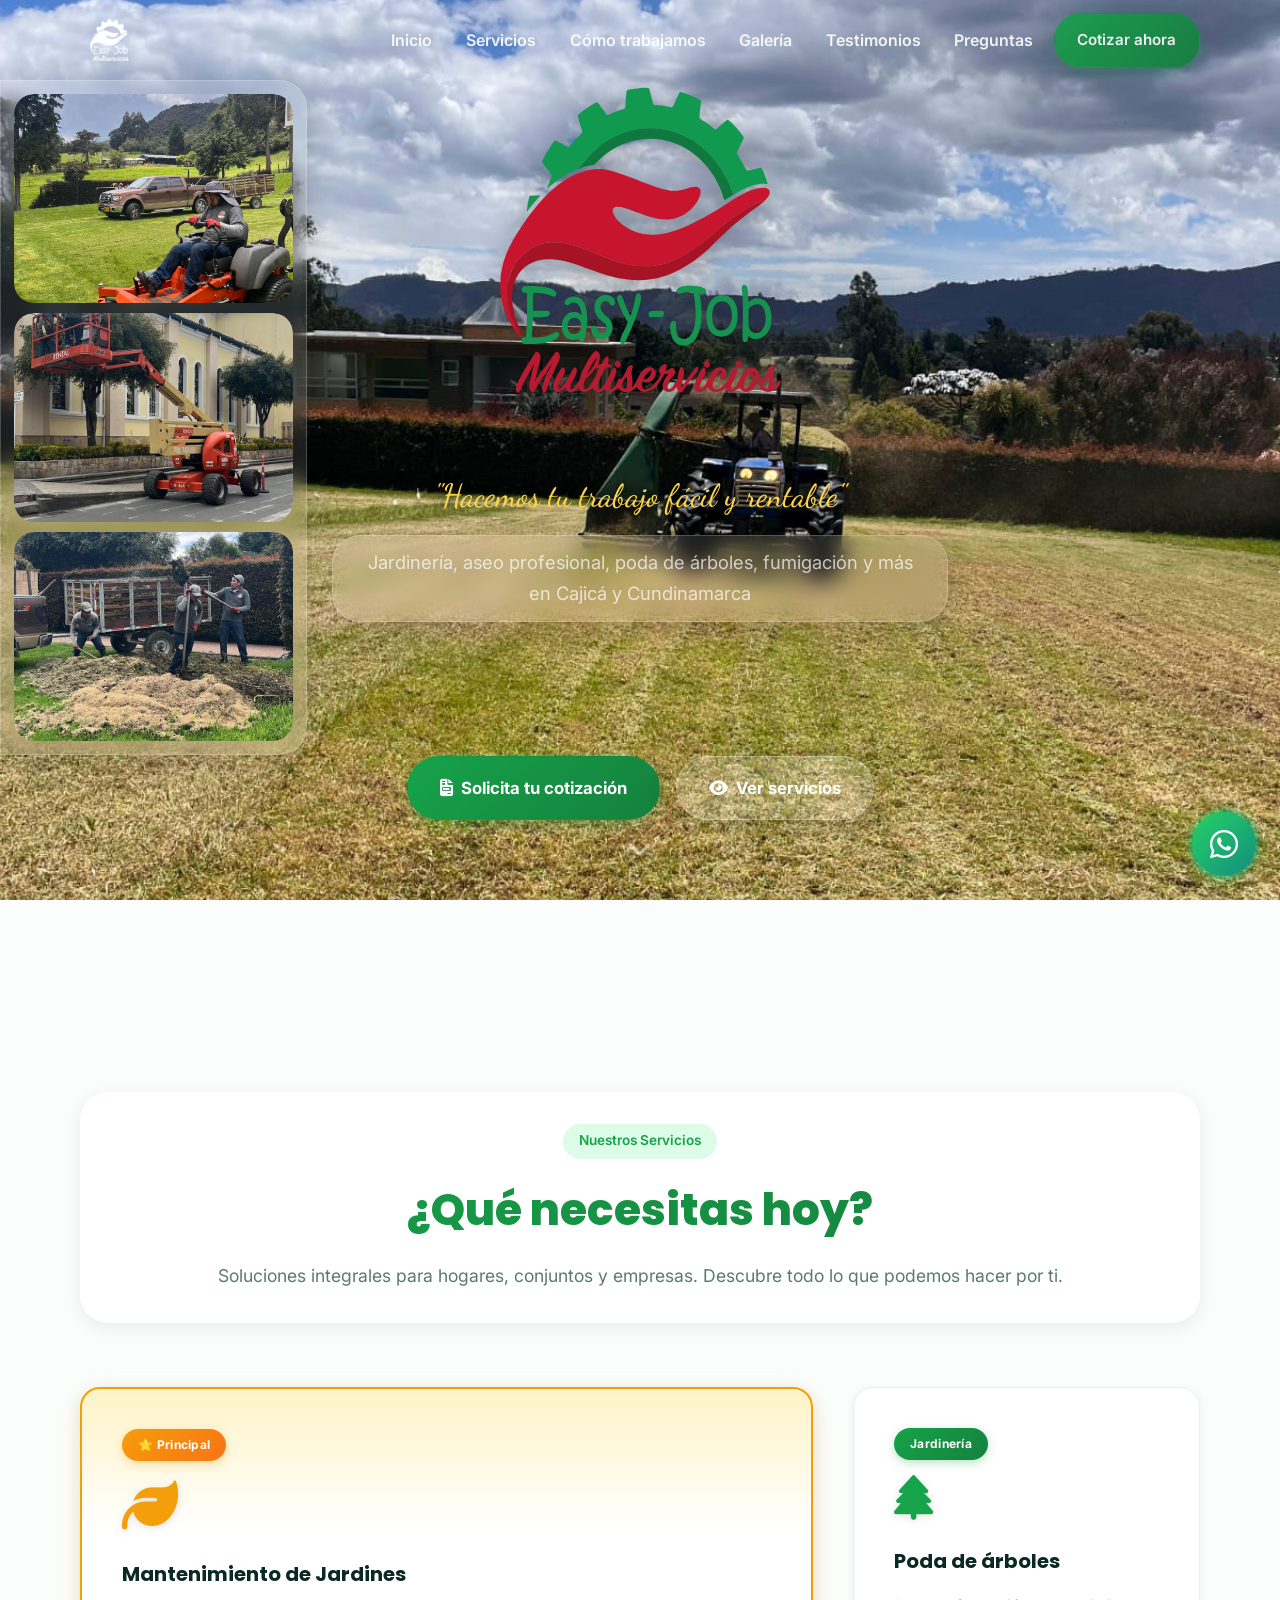
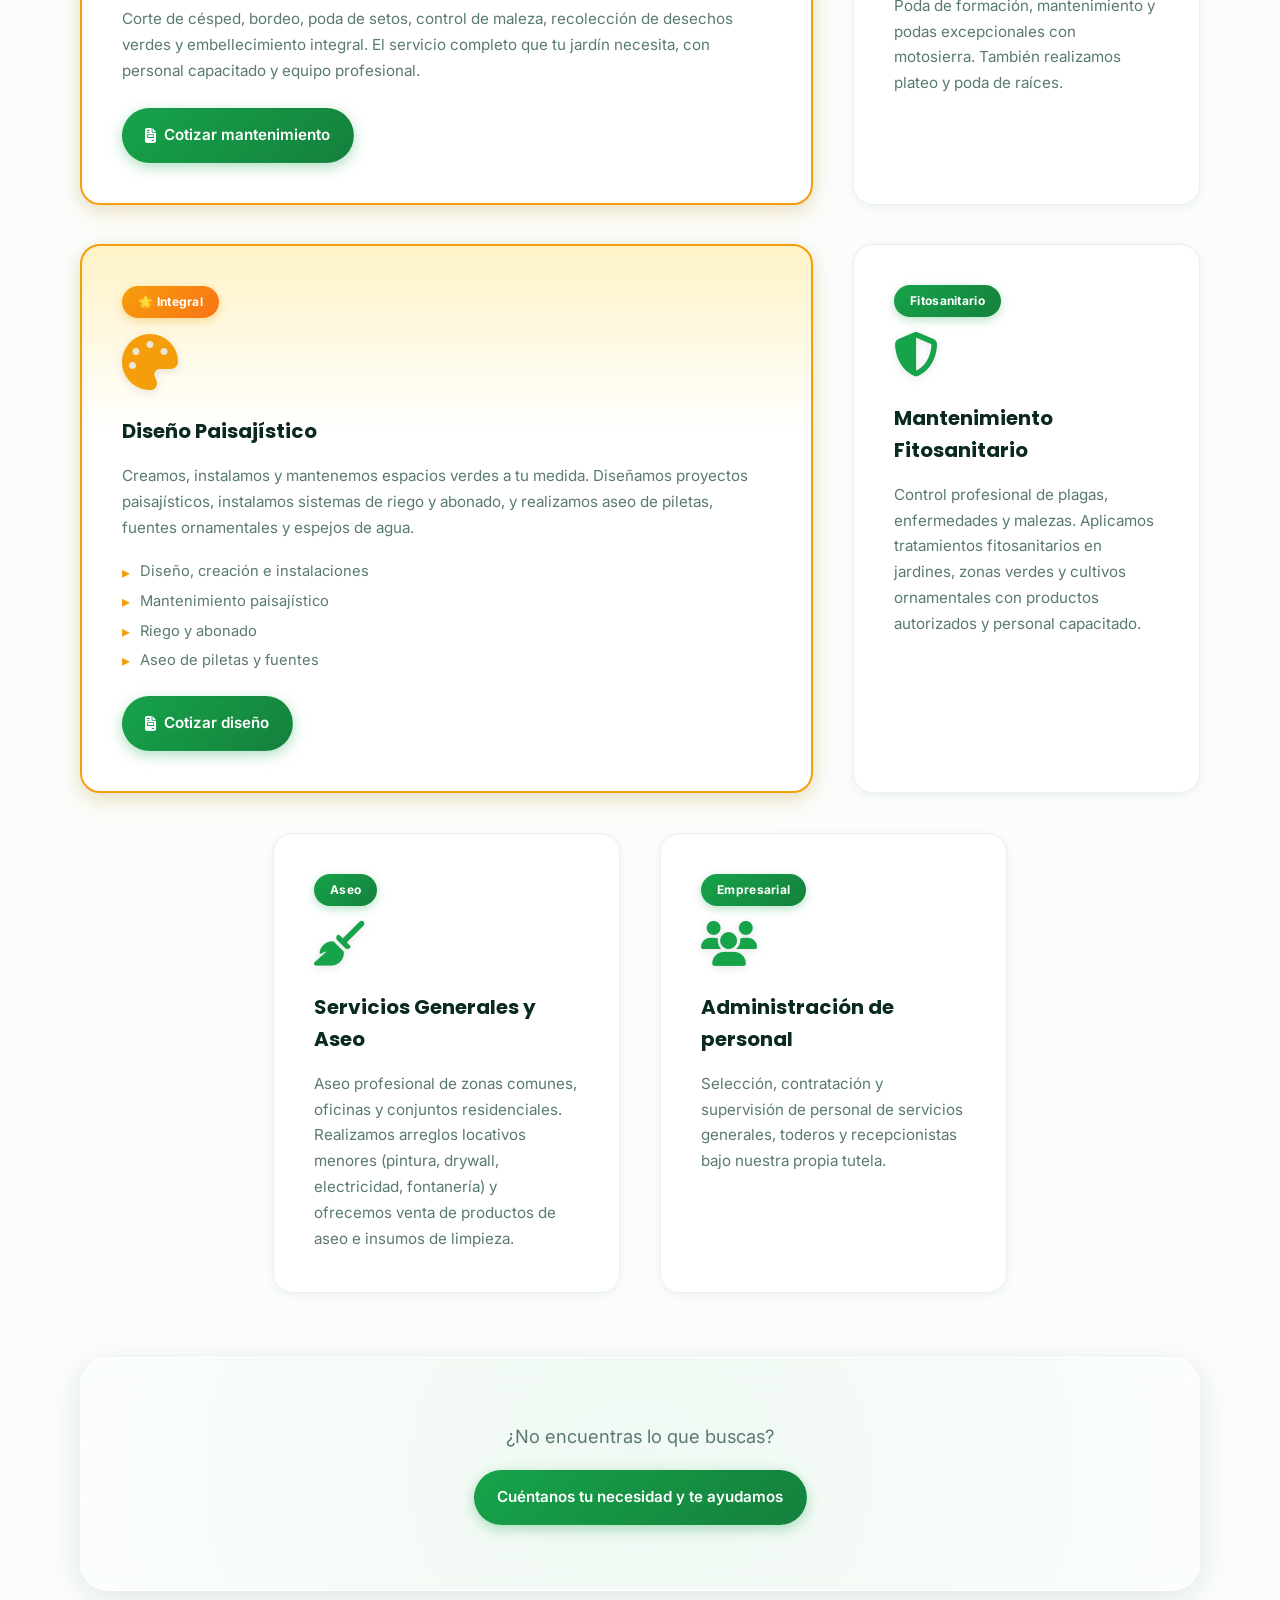
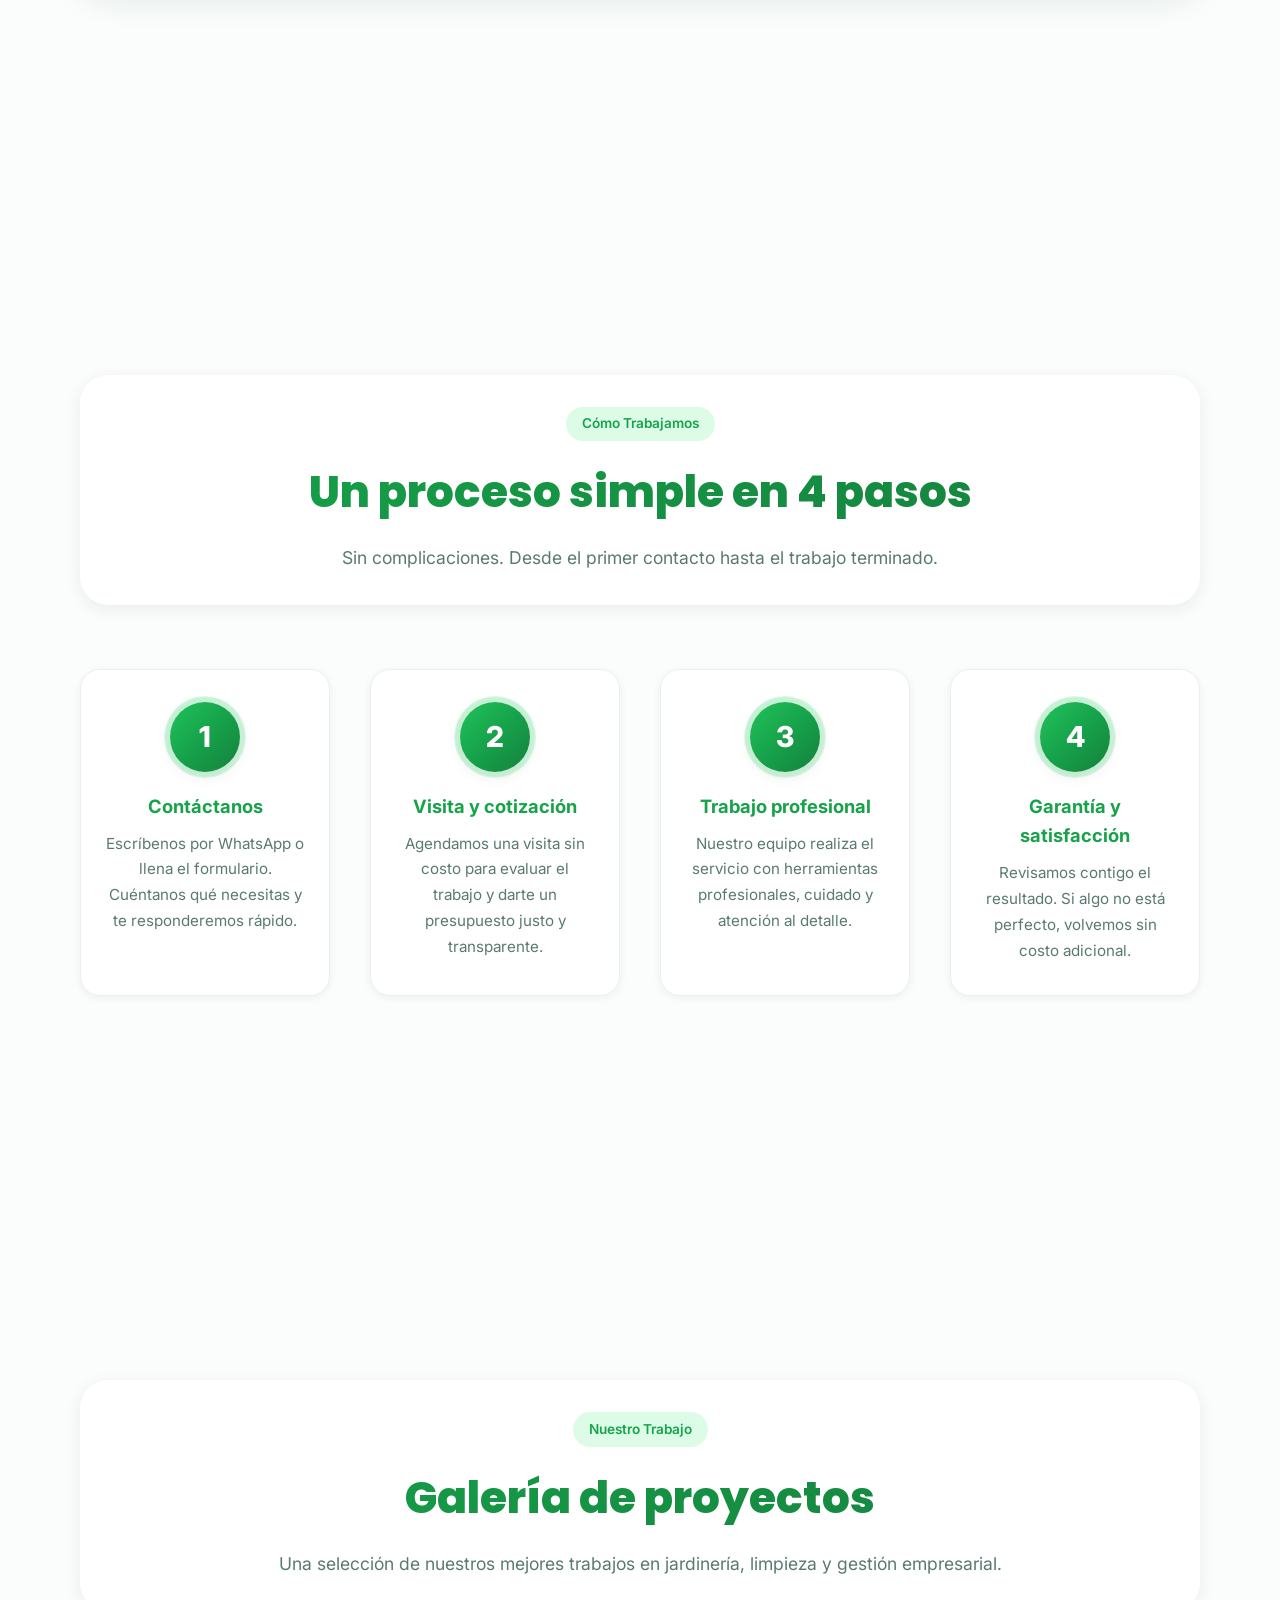
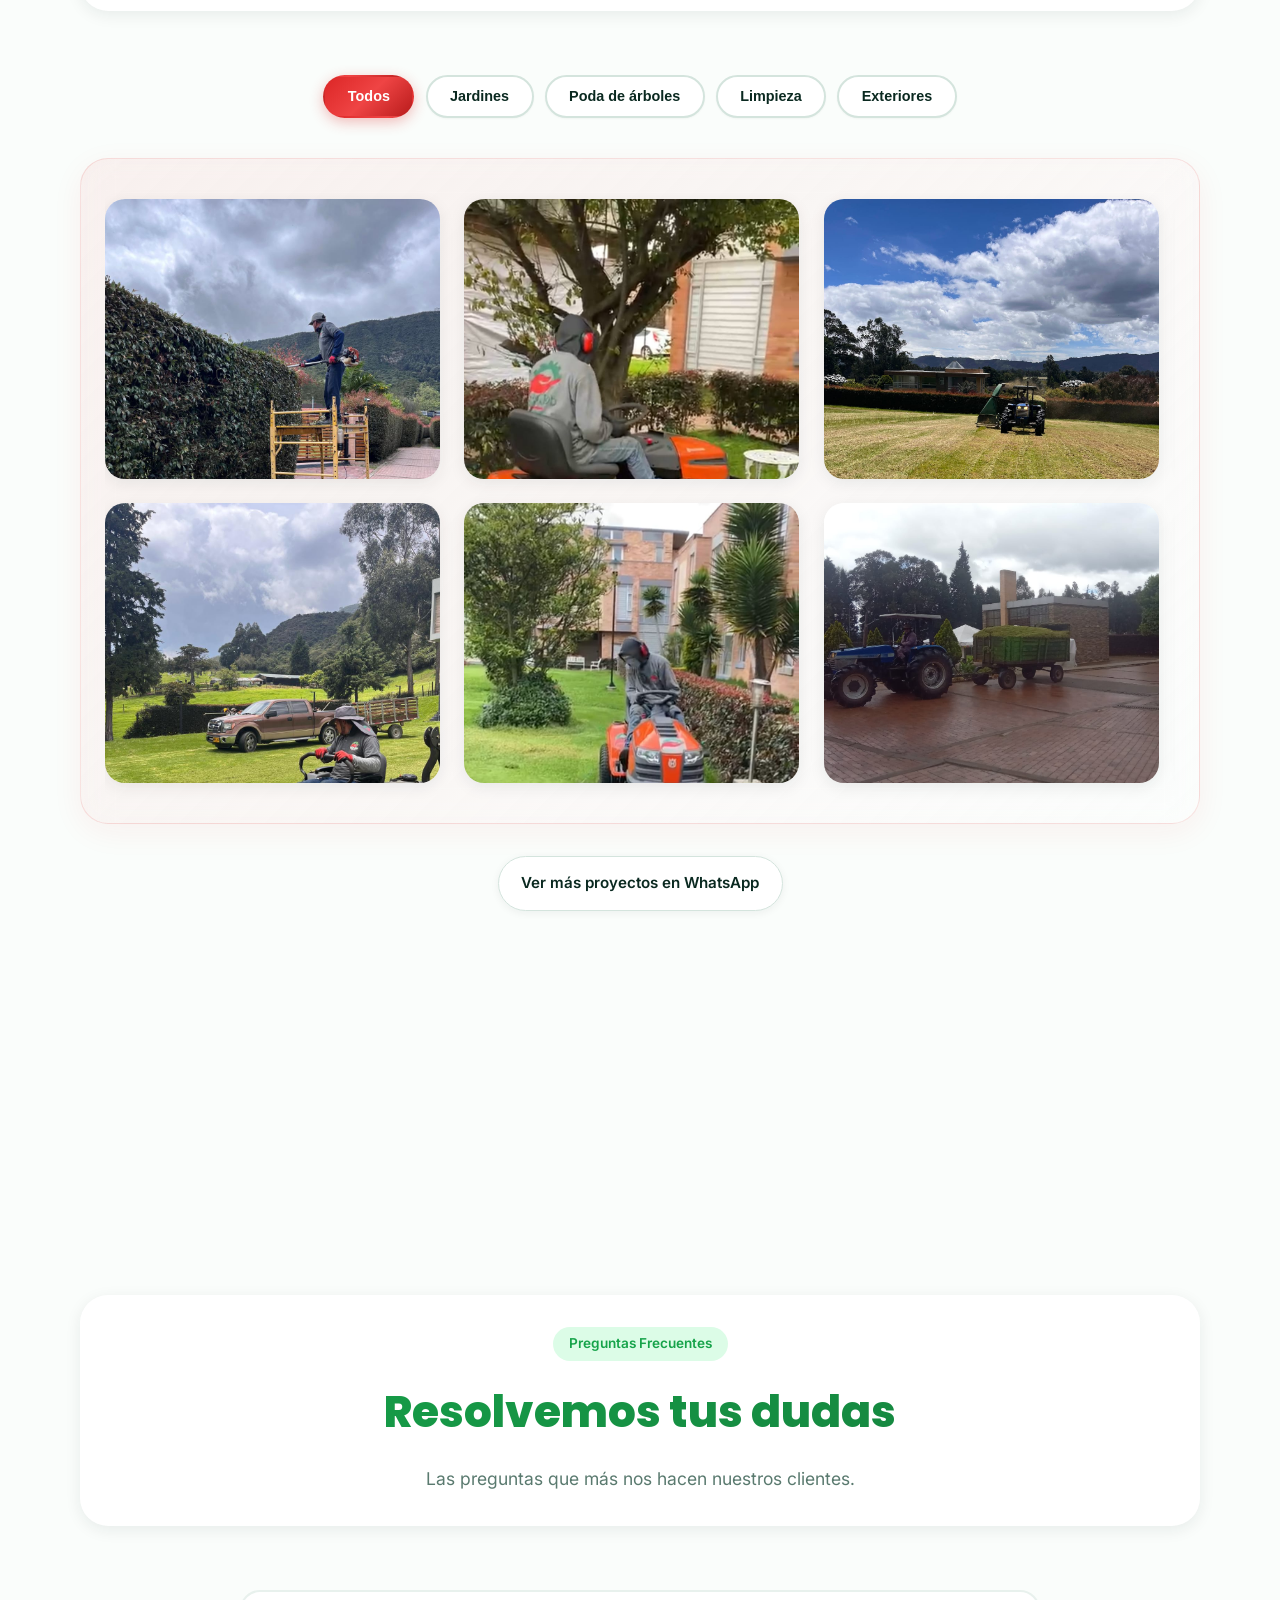
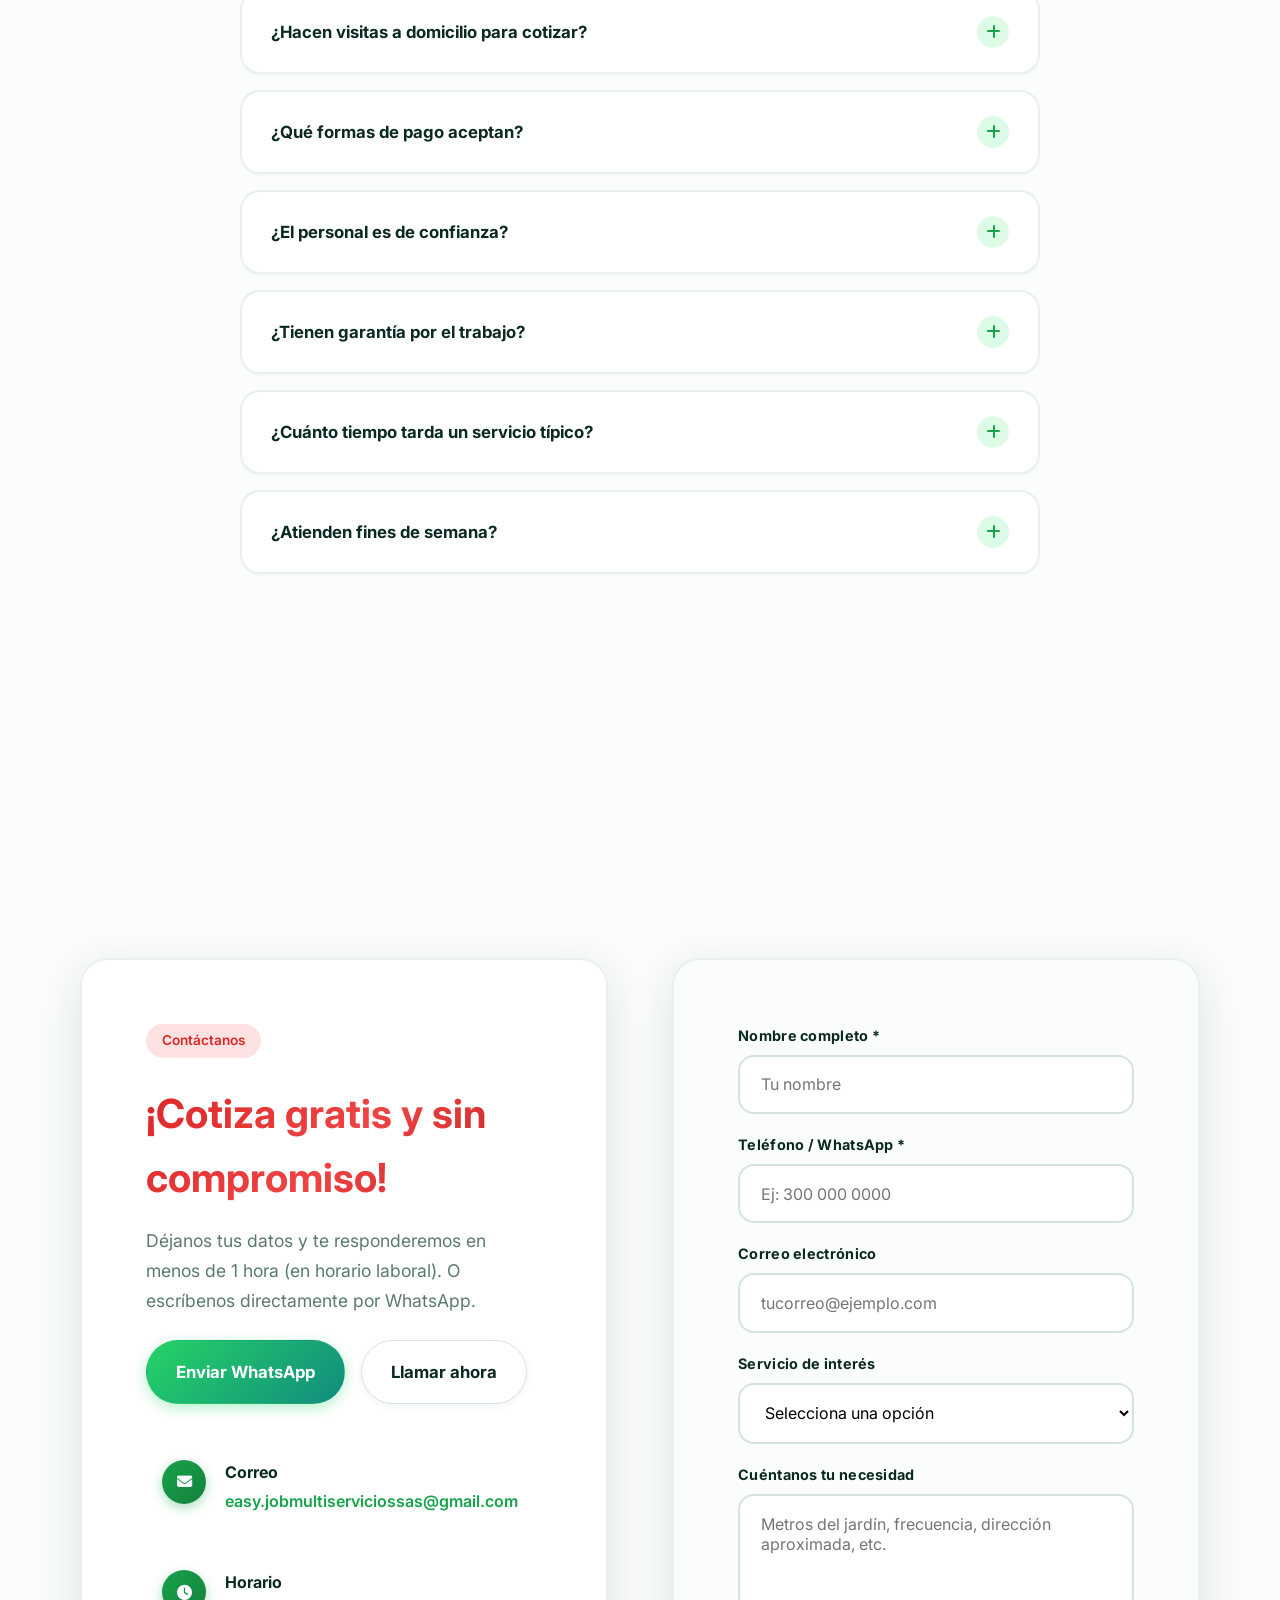
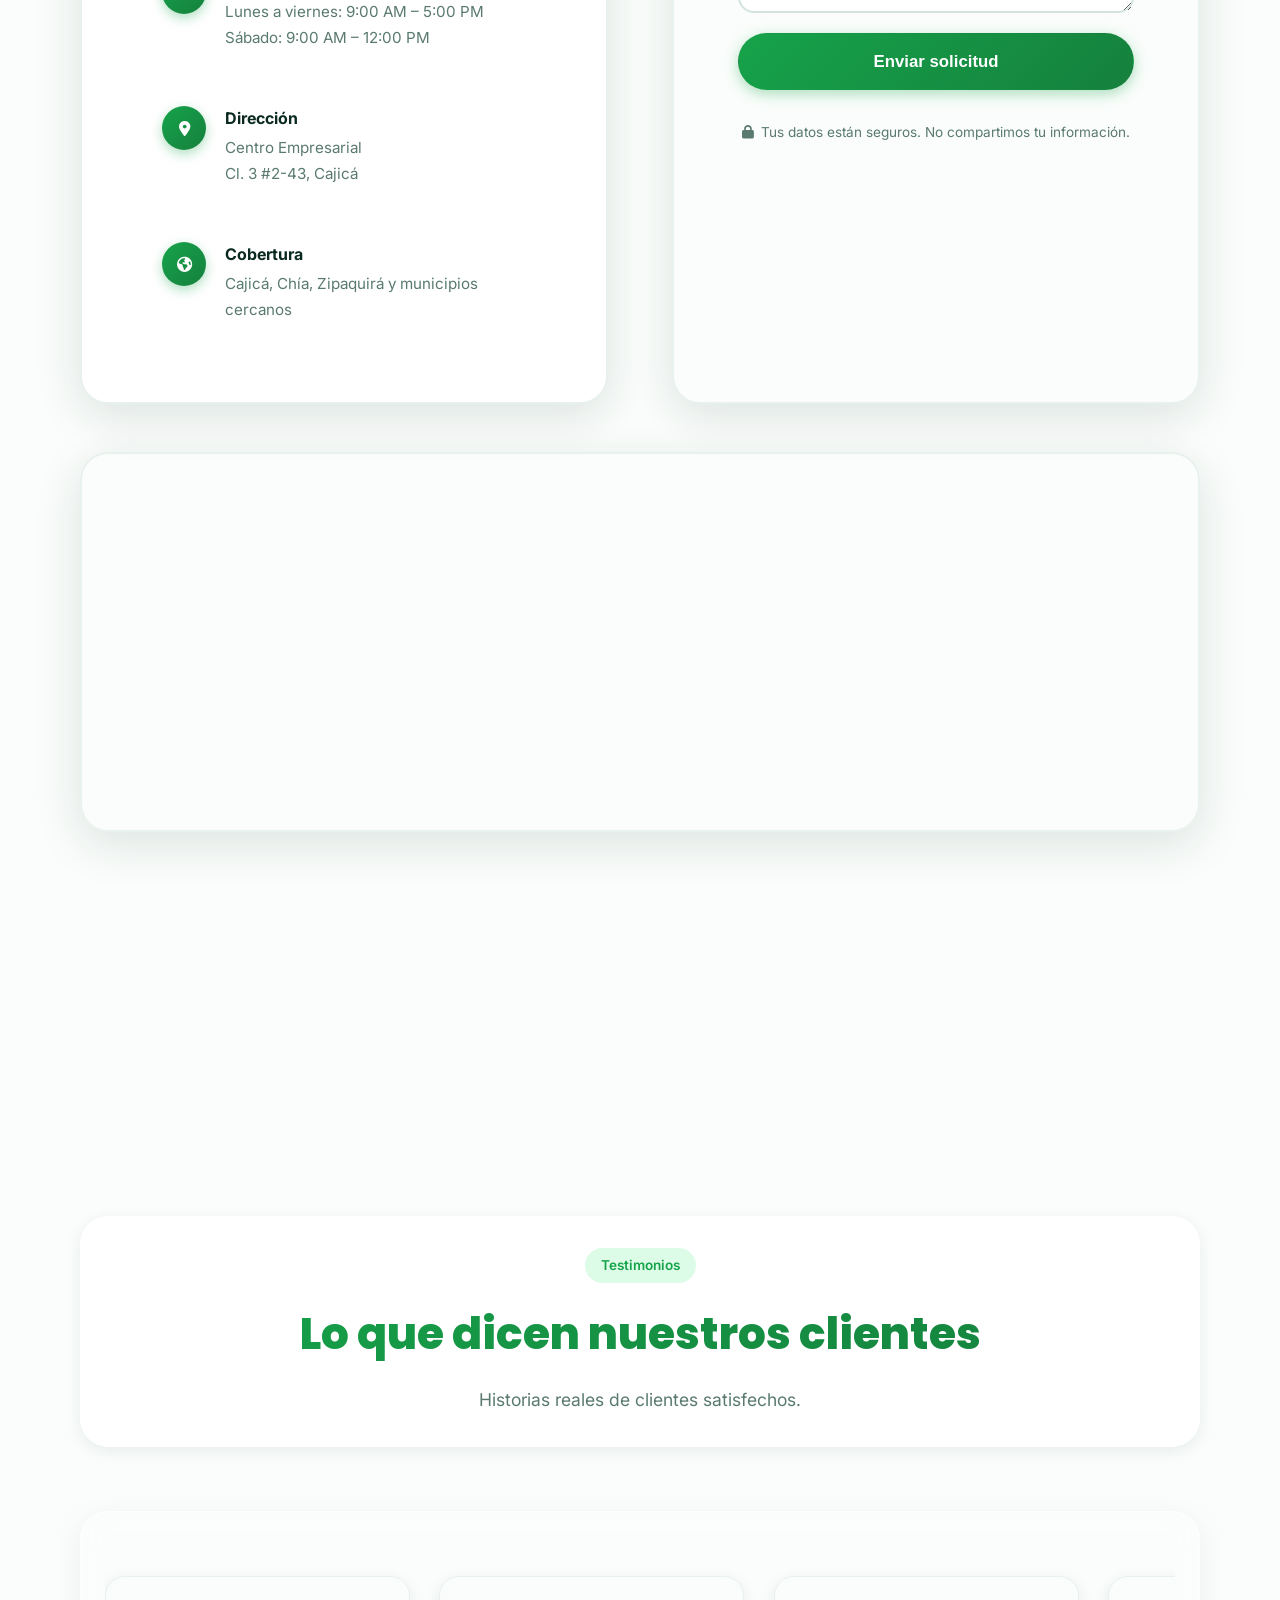
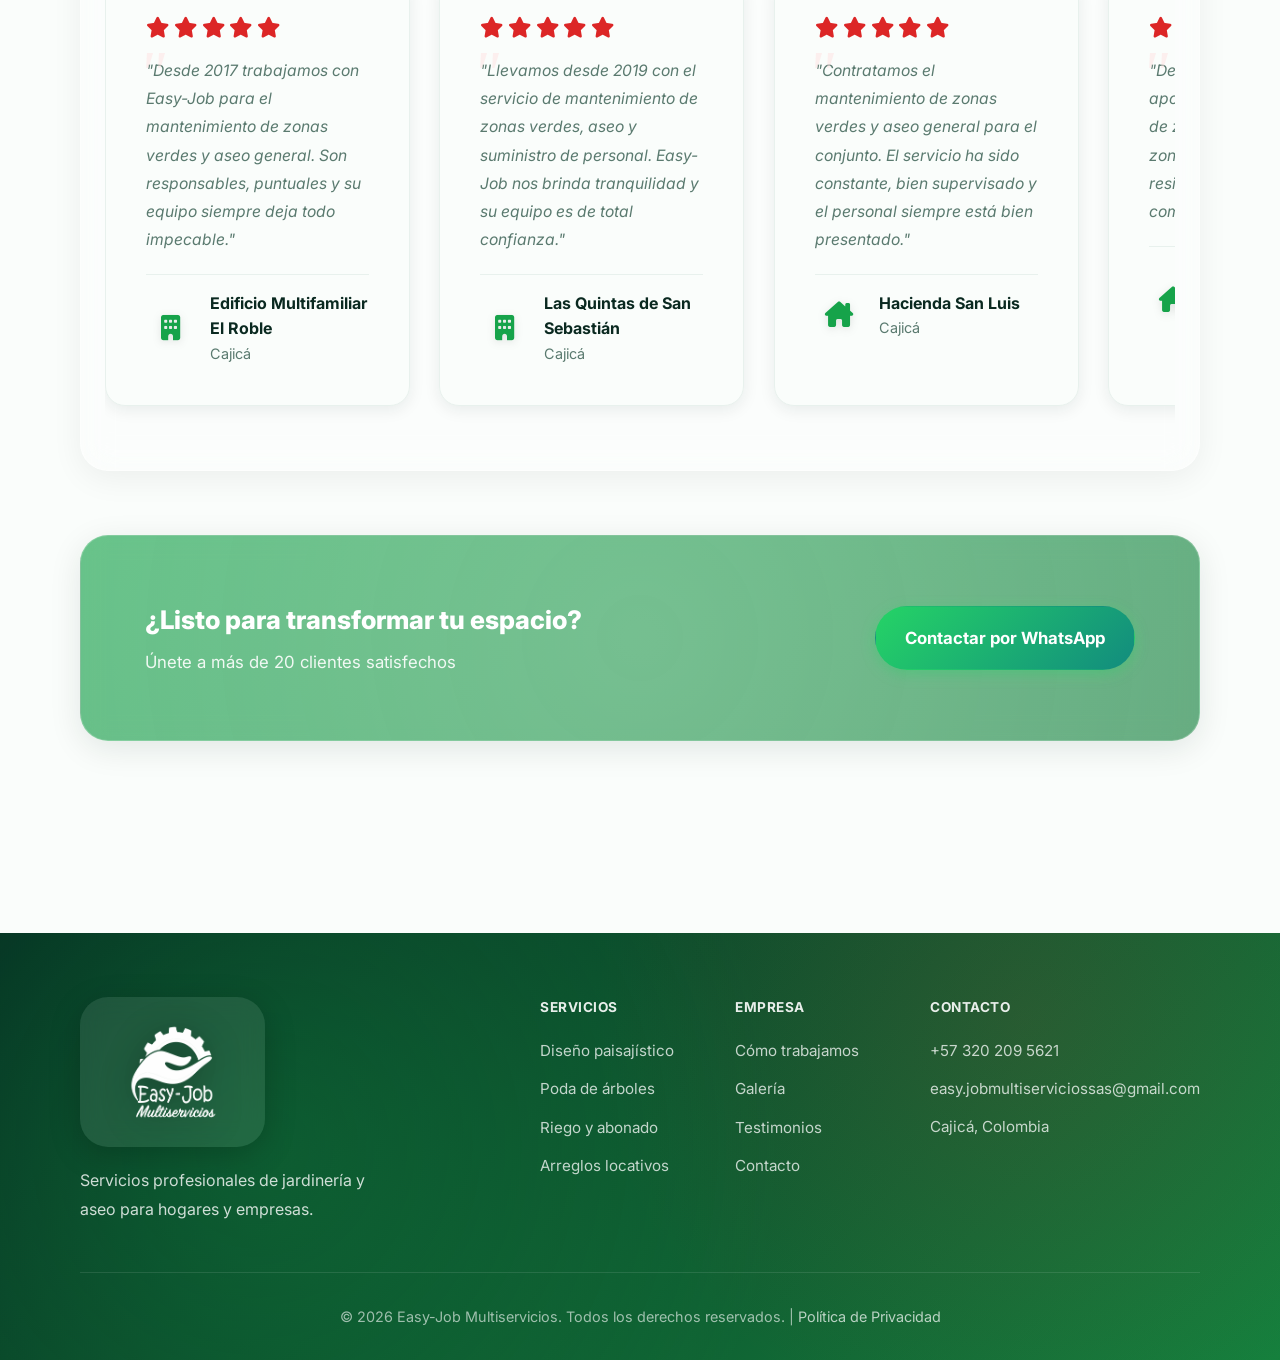
==== index.html @ 5ad77b3f "fix: remove 6 gallery items referencing deleted media files Removed broken references for: - exterio" ====
<!DOCTYPE html>
<html lang="es">
<head>
  <meta charset="utf-8" />
  <meta name="viewport" content="width=device-width, initial-scale=1" />
  <title>Easy-Job Multiservicios | Jardinería y Aseo Profesional</title>
  <meta name="description" content="Servicios profesionales de jardinería y aseo. Mantenimiento de jardines, podas, riego, limpieza residencial y empresarial. ¡Cotiza gratis!" />
  <meta name="theme-color" content="#126B4E" />

  <!-- Open Graph -->
  <meta property="og:title" content="Easy-Job Multiservicios | Jardinería y Aseo" />
  <meta property="og:description" content="Hacemos tu trabajo fácil y rentable. Jardinería, aseo, construcción y administración de personal. Cotiza por WhatsApp." />
  <meta property="og:type" content="website" />

  <!-- Preload / Preconnect -->
  <link rel="preload" href="styles.css" as="style">
  <link rel="preload" href="script.js" as="script">

  <link rel="preconnect" href="https://fonts.googleapis.com">
  <link rel="preconnect" href="https://fonts.gstatic.com" crossorigin>
  <link href="https://fonts.googleapis.com/css2?family=Dancing+Script:wght@500;700&family=Inter:wght@400;500;600;700&family=Poppins:wght@600;700;800&display=swap" rel="stylesheet">

  <link rel="stylesheet" href="styles.css">
  <link rel="stylesheet" href="https://cdnjs.cloudflare.com/ajax/libs/font-awesome/6.5.1/css/all.min.css">


  <!-- Favicon -->
  <link rel="icon" type="image/png" href="assets/media/Logo Easy Job.png">

  <!-- Manifest para PWA -->
  <link rel="manifest" href="manifest.json">

  <!-- Apple Touch Icon -->
  <link rel="apple-touch-icon" href="assets/media/Logo Easy Job.png">

  <!-- iOS PWA -->
  <meta name="apple-mobile-web-app-capable" content="yes">
  <meta name="apple-mobile-web-app-status-bar-style" content="black-translucent">
  <meta name="apple-mobile-web-app-title" content="Easy-Job">

  <!-- Open Graph Image (para compartir en redes sociales) -->
  <meta property="og:image" content="https://tudominio.com/assets/portada.jpg">
  <meta property="og:image:width" content="1200">
  <meta property="og:image:height" content="630">
  <meta property="og:url" content="https://tudominio.com/">

  <!-- Twitter Card -->
  <meta name="twitter:card" content="summary_large_image">
  <meta name="twitter:title" content="Easy-Job Multiservicios | Jardinería y Aseo Profesional">
  <meta name="twitter:description" content="Servicios profesionales de jardinería y aseo. Mantenimiento de jardines, podas, riego, limpieza residencial y empresarial.">
  <meta name="twitter:image" content="https://tudominio.com/assets/portada.jpg">

  <!-- Structured Data (JSON-LD) -->
  <script type="application/ld+json">
  {
    "@context": "https://schema.org",
    "@type": "LocalBusiness",
    "name": "Easy-Job Multiservicios SAS",
    "image": "https://tudominio.com/assets/portada.jpg",
    "url": "https://tudominio.com/",
    "telephone": "+57-320-209-5621",
    "email": "easy.jobmultiserviciossas@gmail.com",
    "description": "Servicios profesionales de jardinería y aseo para hogares y empresas en Cajicá, Chía y Zipaquirá.",
    "address": {
      "@type": "PostalAddress",
      "streetAddress": "Centro Empresarial, Cl. 3 #2-43",
      "addressLocality": "Cajicá",
      "addressRegion": "Cundinamarca",
      "addressCountry": "CO"
    },
    "areaServed": [
      { "@type": "City", "name": "Cajicá" },
      { "@type": "City", "name": "Chía" },
      { "@type": "City", "name": "Zipaquirá" }
    ],
    "openingHours": ["Mo-Fr 09:00-17:00", "Sa 09:00-12:00"],
    "priceRange": "$$"
  }
  </script>
  <!-- UPDATE: Reemplaza "tudominio.com" por tu dominio real en las etiquetas OG y JSON-LD arriba -->
</head>
<body>
  <!-- ========= Header ========= -->
  <header id="header">
    <div class="container nav">
      <a class="logo" href="#inicio">
        <span class="logo-mark">
          <img src="assets/media/Logo Easy Job.png" alt="Easy-Job Multiservicios" style="height: 52px; width: auto;">
        </span>
      </a>
      <nav>
        <button class="menu-toggle btn btn-outline" aria-label="Menú" id="menuBtn" aria-expanded="false"><span aria-hidden="true">☰</span></button>
        <div class="nav-links" id="navLinks">
          <a href="#inicio">Inicio</a>
          <a href="#servicios">Servicios</a>
          <a href="#proceso">Cómo trabajamos</a>
          <a href="#galeria">Galería</a>
          <a href="#testimonios">Testimonios</a>
          <a href="#faq">Preguntas</a>
          <a href="#contacto" class="btn btn-primary">Cotizar ahora</a>
        </div>
      </nav>
    </div>
  </header>

  <main>
    <!-- ========= Hero Section (WEB 2 style) ========= -->
    <section id="inicio" class="hero-full">
      <div class="hero-bg" style="background-image: url('assets/media/poda-arboles/recoger-cesped-equipo.jpeg');"></div>
      <div class="hero-inner">
        <div class="hero-content-centered">
          <div class="hero-logo-wrapper fade-in-up">
            <svg class="hero-logo-img" viewBox="0 0 1095 960" xmlns="http://www.w3.org/2000/svg" style="fill-rule:evenodd;clip-rule:evenodd;stroke-linejoin:round;stroke-miterlimit:2;">
              <defs>
                <filter id="starGlow">
                  <feGaussianBlur stdDeviation="3" result="blur" />
                  <feMerge>
                    <feMergeNode in="blur" />
                    <feMergeNode in="SourceGraphic" />
                  </feMerge>
                </filter>
                <filter id="traceGlow" x="-50%" y="-50%" width="200%" height="200%">
                  <feGaussianBlur stdDeviation="1.5" result="blur" />
                  <feMerge>
                    <feMergeNode in="blur" />
                    <feMergeNode in="SourceGraphic" />
                  </feMerge>
                </filter>
              </defs>
              <g id="Fondo" transform="matrix(1,0,0,1,185,84)">
                <path d="M679.813,296.829L678.5,295.255L677.5,295.981L676.5,296.719C657.395,305.504 656.653,303.779 638.31,314.165C566.575,354.779 515.898,426.09 432.532,453.594C303.908,496.028 216.527,379.113 112.625,405.9C81.239,413.992 4.972,461.806 31.407,576.524C34.745,591.006 52.223,631.925 63.339,640.229C57.97,642.277 58.023,640.004 52.592,633.425C20.2,594.191 -23.124,503.429 43.793,391.67C84.675,323.391 118.283,289.787 126.036,282.034C192.408,215.668 251.834,213.537 270.541,216.211C328.044,224.43 405.748,272.082 454.489,271.084C479.082,270.581 504.548,252.923 515.429,265.56C525.285,277.006 500.554,334.01 441.437,343.066C390.765,350.829 321.68,303.274 299.65,312.855C283.358,319.94 304.943,357.048 351.672,375.057C360.733,378.548 402.281,394.561 472.612,364.776C575.567,321.175 619.985,267.271 673.493,263.34C693.961,261.836 702.817,274.367 679.813,296.829Z" style="fill:rgb(199,21,45);fill-opacity:1;"/>
                <path d="M205.675,215.98C205.367,216.107 167.123,229.412 129.571,264.768C128.82,265.475 127.632,265.095 128.254,263.507C140.185,233.01 140.492,232.52 138.895,230.226C132.282,220.729 113.673,200.124 115,196.674C117.678,189.711 143.81,142.798 148.513,143.419C150.806,143.721 181.479,161.458 183.333,160.234C186.358,158.238 192.692,146.248 216.104,125.094C219.402,122.114 212.857,109.463 205.839,82.416C204.832,78.537 205.958,78.458 212.769,72.845C216.845,69.486 251.651,44.188 255.546,46.434C257.124,47.343 278.47,78.331 280.444,78.728C284.052,79.453 282.974,75.385 323.555,62.653C323.788,62.58 325.642,61.998 325.794,60.576C326.852,50.701 328.347,17.233 330.737,15.916C334.3,13.953 384.984,6.212 386.708,11.414C388.548,16.966 396.87,51.676 398.453,52.559C403.054,55.126 405.089,50.563 442.448,58.732C447.143,59.758 447.387,55.626 453.831,42.669C464.213,21.795 463.549,21.022 465.464,20.417C468.217,19.546 518.48,37.466 518.592,43.498C518.691,48.892 513.06,86.209 515.82,88.063C522.761,92.725 523.115,92.053 535.847,101.018C552.541,112.773 553.419,117.149 557.157,114.074C569.813,103.663 569.468,103.375 582.146,93.073C584.87,90.859 585.479,89.044 589.449,92.56C608.369,109.319 627.613,133.778 627.385,136.484C627.052,140.429 608.116,173.528 609.633,176.44C611.451,179.929 612.986,179.004 633.974,219.17C635.692,222.457 669.598,209.827 672.196,212.763C674.053,214.861 689.962,253.812 687.336,254.01C684.318,254.238 665.025,246.488 618.728,270.933C610.607,275.222 610.688,275.239 602.673,279.793L601.5,278.113L600.5,278.664C600.051,278.327 599.305,279.197 598.891,277.456C596.997,269.487 554.502,132.604 413.456,113.73C327.955,102.289 261.294,151.781 233.094,184.129C222.351,196.453 222.605,196.546 212.653,209.633C208.148,215.556 204.38,212.72 204.525,214.5C204.576,215.123 205.624,215.357 205.675,215.98Z" style="fill:rgb(17,154,79);fill-opacity:1;"/>
                <path d="M679.813,296.829C678.476,298.053 671.131,304.775 662.203,311.09C568.199,377.573 556.213,409.381 502.157,448.005C360.414,549.281 258.013,469.32 170.521,449.414C59.655,424.189 13.936,508.828 52.594,607.462C63.853,636.19 66.566,636.874 63.339,640.229C52.223,631.925 34.745,591.006 31.407,576.524C4.972,461.806 81.239,413.992 112.625,405.9C216.527,379.113 303.908,496.028 432.532,453.594C515.898,426.09 566.575,354.779 638.31,314.165C656.653,303.779 657.395,305.504 676.5,296.719L677.5,295.981L678.5,295.255L679.813,296.829Z" style="fill:rgb(165,19,37);fill-opacity:1;"/>
                <path d="M435.62,735.121C427.807,737.925 426.005,735.3 422.953,740.761C413.179,758.247 401.1,781.443 374.504,782.032C363.183,782.282 357.79,772.639 356.986,771.201C353.889,765.663 351.536,777.736 336.43,781.129C315.834,785.754 309.231,771.396 307.511,771.569C307.435,771.577 293.296,787.019 280.73,780.08C277.036,778.041 276.481,772.306 273.702,774.752C252.623,793.316 244.597,771.448 242.629,771.854C242.623,771.856 227.351,787.798 213.691,779.215C210.693,777.331 208.611,772.309 208.326,771.622C208.044,771.624 207.761,771.625 207.478,771.627C207.193,771.729 207.126,770.879 206.842,770.981C206.261,771.188 199.708,783.523 184.452,781.816C177.482,781.036 174.945,773.472 174.599,772.441C173.341,768.691 164.794,784.231 152.48,781.604C126.957,776.16 163.285,721.426 165.765,719.999C167.305,719.113 179.644,721.062 168.255,742.373C167.896,743.045 150.456,772.439 158.423,773.853C166.404,775.27 182.764,743.412 184.31,740.402C191.285,726.819 197.082,712.826 202.124,721.734C209.986,735.624 179.504,767.188 187.833,774.109C193.964,779.205 209.003,753.788 209.666,751.548C211.42,745.625 221.823,710.484 244.891,682.837C255.8,669.764 262.746,686.228 261.802,693.522C259.892,708.274 254.327,712.886 258.487,712.615C268.182,711.983 266.894,709.153 271.901,700.75C272.748,699.329 279.141,686.014 283.003,693.779C286.513,700.837 280.327,710.242 282.692,711.069C287.209,712.649 288.458,711.126 290.528,715.485C294.322,723.47 278.071,717.196 275.331,722.394C265.833,740.415 246.876,773.183 259.446,774.893C277.216,777.31 293.727,701.684 302.826,724.389C308.263,737.955 279.799,770.892 289.548,774.394C293.019,775.642 303.461,767.432 306.093,755.397C306.986,751.313 311.254,745.872 314.373,748.709C316.269,750.434 317.343,747.258 320.944,741.781C328.016,731.027 328.051,731.013 329.185,726.422C332.74,712.027 350.706,708.685 343.829,722.671C339.071,732.35 347.528,755.055 343.893,765.597C343.803,765.858 341.693,771.978 344.666,768.95C359.434,753.909 360.227,727.148 382.615,719.885C398.168,714.84 414.624,733.755 395.236,752.224C383.017,763.864 370.587,754.058 369.523,756.513C367.82,760.44 366.833,789.844 395.459,766.457C401.271,761.709 418.358,739.345 415.303,735.672C402.133,719.835 435.972,698.24 430.736,719.558C430.263,721.483 427.459,728.405 430.504,727.725C439.952,725.617 447.395,714.643 452.103,727.646C456.269,739.152 442.641,742.652 434.95,761.662C431.379,770.489 434.819,780.472 444.296,771.275C452.106,763.696 450.954,757.399 456.365,756.116C459.546,755.362 461.678,715.514 469.431,718.684C485.284,725.164 464.175,770.983 470.335,769.203C471.472,768.874 469.933,767.586 485.157,746.247C501.122,723.871 508.595,712.224 510.796,720.425C513.232,729.498 501.222,736.205 472.008,780.146C466.692,788.141 456.493,778.024 456.881,771.306C457.331,763.533 452.837,781.978 436.497,782.06C416.856,782.159 415.85,758.539 435.926,736.565C436.882,735.604 437.766,735.103 436.424,734.777C436.141,734.708 435.904,735.19 435.62,735.121ZM257.154,721.697L259.272,722.149C261.373,722.108 259.572,723.258 258.529,725.482C243.129,758.311 242.608,756.919 239,761.779C238.849,761.983 238.111,766.07 231.868,770.966C213.564,785.322 220.606,751.876 226.793,746.889C237.254,738.457 238.824,737.783 250.588,721.564C252.635,718.741 252.029,720.564 257.154,721.697ZM328.626,743.689C328.975,743.911 329.39,744.018 329.739,744.24C329.783,744.268 332.147,759.527 330.049,768.376C328.232,776.037 321.344,775.877 317.644,763.462C317.127,761.728 317.012,761.339 328.626,743.689ZM392.87,732.623C382.391,755.893 372.686,749.771 372.67,748.504C372.6,743.113 396.18,716.483 392.87,732.623ZM247.815,701.728C248.111,701.316 251.444,696.664 251.578,696.616C260.206,693.496 235.68,732.641 231.348,735.182C224.6,739.141 246.242,704.263 247.815,701.728Z" style="fill:rgb(180,26,48);fill-opacity:1;"/>
                <path d="M205.675,215.98C205.624,215.357 204.576,215.123 204.525,214.5C204.38,212.72 208.148,215.556 212.653,209.633C222.605,196.546 222.351,196.453 233.094,184.129C261.294,151.781 327.955,102.289 413.456,113.73C554.502,132.604 596.997,269.487 598.891,277.456C599.305,279.197 600.051,278.327 600.5,278.664L601.5,278.113L602.673,279.793C589.109,287.699 578.443,297.255 577.344,293.574C575.613,287.775 559.107,216.8 490.171,169.974C438.067,134.581 366.106,126.427 303.612,160.706C264.259,182.291 250.361,205.213 246.575,205.829C234.516,207.79 230.923,206.955 205.675,215.98Z" style="fill:rgb(16,120,63);fill-opacity:1;"/>
                <path d="M624.92,564.498C624.674,545.822 624.175,538.625 622.259,523.53C622.11,522.36 620.626,510.674 627.55,509.773C644.162,507.613 635.002,558.378 641.078,552.003C655.878,536.475 692.719,540.368 697.053,583.54C703.267,645.423 657.313,657.8 640.678,641.234C635.526,636.103 641.182,654.741 631.481,655.225C618.853,655.854 625.979,636.074 624.92,564.498ZM639.123,596.494C639.146,594.734 639.392,575.959 639.497,574.5C640.413,561.833 672.565,546.344 680.604,577.471C689.085,610.313 671.843,638.774 652.588,631.259C636.209,624.866 639.062,604.459 639.123,596.494Z" style="fill:rgb(22,146,79);fill-opacity:0.99;"/>
                <path d="M611.123,598.452C610.048,605.153 608.018,624.73 589.726,635.897C568.444,648.89 530.713,642.078 532.198,586.491C533.795,526.752 590.522,523.557 605.742,557.39C614.443,576.733 611.239,597.278 611.123,598.452ZM596.918,583.482C596.894,585.861 600.095,620.832 573.492,625.444C542.433,630.828 540.84,572.701 556.601,557.601C566.577,548.043 592.096,545.513 596.707,580.474C596.838,581.47 596.786,582.485 596.918,583.482Z" style="fill:rgb(21,147,79);fill-opacity:1;"/>
                <path d="M633.488,781.95C616.243,780.399 618.852,765.807 614.661,770.654C613.364,772.154 603.534,783.521 592.47,781.697C583.217,780.171 582.569,773.085 582.335,772.585C580.736,769.175 572.212,781.649 557.509,781.927C536.149,782.33 538.306,765.211 534.096,771.066C531.488,774.692 523.497,781.509 515.519,781.814C485.247,782.973 514.838,732.899 519.027,726.209C528.029,711.835 531.977,726.938 529.163,735.397C526.955,742.033 506.517,776.645 517.506,774.561C529.283,772.327 539.374,742.83 539.957,741.737C560.465,703.306 591.05,721.04 580.694,742.597C578.303,747.574 576.501,753.996 571.462,751.572C560.656,746.375 573.185,730.007 570.898,728.01C564.424,722.358 536.48,767.952 554.493,774.52C566.26,778.811 579.632,761.174 581.116,759.217C593.01,743.53 599.817,715.156 607.177,720.963C618.791,730.125 595.206,757.187 594.778,769.514C594.478,778.149 602.027,775.178 608.998,764.811C619.707,748.885 618.105,739.359 629.841,727.845C648.53,709.509 660.333,726.751 661.313,727.685C667.238,733.33 665.028,741.797 666.474,743.526C668.458,745.897 667.739,746.37 665.565,748.566C661.244,752.932 657.479,781.074 633.488,781.95ZM626.968,765.511C627.138,763.591 628.048,753.298 634.895,742.76C640.808,733.659 642.35,734.612 642.611,735.423C644.761,742.117 645.238,741.879 650.35,746.664C654.79,750.821 628.652,789.761 626.968,765.511ZM655.035,735.488C654.999,735.864 654.043,745.635 651.426,738.536C649.289,732.737 653.006,725.901 654.806,732.416C654.872,732.654 654.823,732.644 655.035,735.488Z" style="fill:rgb(180,27,49);fill-opacity:1;"/>
                <path d="M61.939,648.602C65.175,640.626 70.088,644.409 73.581,642.596C75.133,641.791 77.39,605.503 76.698,537.5C76.642,531.957 78.047,529.238 72.539,529.857C60.363,531.224 60.5,517.413 68.389,514.214C77.333,510.589 110.317,513.855 113.52,514.352C125.422,516.2 155.069,520.788 150.699,535.574C148.644,542.527 140.451,538.618 139.629,538.226C120.078,528.896 92.73,529.831 92.706,529.846C91.101,530.848 91.722,574.974 91.89,575.247C92.398,576.076 98.89,576.031 99.502,576.027C129.51,575.821 131.49,574.135 133.439,579.524C139.157,595.332 107.762,591.951 93.444,592.075C91.121,592.095 91.305,593.903 91.289,594.485C89.965,641.138 87.356,643.865 91.463,643.876C143.655,644.022 146.678,625.384 154.323,629.851C168.241,637.983 149.371,658.814 94.483,660.101C67.476,660.734 60.977,660.661 61.939,648.602Z" style="fill:rgb(22,147,80);fill-opacity:1;"/>
                <path d="M229.053,604.486C228.182,621.117 225.107,648.317 219.425,653.415C215.889,656.587 209.454,654.974 209.449,647.507C209.446,641.637 203.871,650.987 189.552,649.057C152.042,644.001 158.888,572.963 200.44,578.998C207.464,580.018 212.589,584.866 213.439,585.669C216.597,588.656 212.953,572.366 212.073,569.623C211.444,567.662 205.757,549.943 190.516,555.541C185.472,557.394 178.902,566.336 173.733,558.361C162.757,541.429 225.754,515.329 228.89,585.481C229.319,595.067 229.193,594.968 229.053,604.486ZM213.898,609.464C213.922,610.758 216.993,632.079 198.513,634.617C175.199,637.819 174.21,598.379 192.394,594.116C195.506,593.387 200.786,592.378 206.32,595.768C211.729,599.082 213.642,608.239 213.898,609.464Z" style="fill:rgb(22,147,80);fill-opacity:1;"/>
                <path d="M94.197,711.176C93.965,711.266 92.513,714.414 91.7,715.732C91.271,716.428 91.407,716.368 86.975,724.786C86.36,725.953 84.788,728.938 79.004,739.224C62.911,767.839 58.1,780.359 57.084,782.261C54.965,786.229 49.921,782.694 48.924,776.441C46.25,759.667 93.014,688.427 96.037,684.173C104.644,672.062 111.122,689.6 111.198,693.523C111.258,696.562 111.276,697.515 102.834,730.581C97.668,750.818 94.018,758.339 98.274,753.26C100.565,750.527 98.302,748.968 123.61,716.578C147.38,686.156 148.434,676.164 155.093,680.981C165.052,688.187 157.119,704.537 156.232,706.366C126.071,768.529 128.923,773.537 124.225,782.349C122.158,786.225 110.149,781.798 117.842,759.611C128.862,727.827 152.789,691.894 133.574,719.569C106.123,759.108 97.701,775.149 95.028,780.24C91.414,787.125 84.858,778.364 83.788,776.346C78.287,765.978 92.76,718.899 93.162,716.496C93.496,714.496 94.444,711.365 94.197,711.176Z" style="fill:rgb(183,26,47);fill-opacity:1;"/>
                <path d="M500.871,539.443C500.151,534.931 500.686,528.551 495.531,528.183C470.428,526.391 461.418,538.594 457.321,528.58C449.078,508.434 507.063,508.916 525.425,517.66C535.458,522.438 532.538,537.315 519.4,532.812C511.466,530.093 516.068,536.272 517.052,544.548C520.608,574.452 523.49,613.747 508.161,642.303C492.958,670.624 444.916,678.231 440.236,622.516C438.145,597.615 452.083,598.192 455.049,605.686C456.399,609.094 451.235,639.571 467.396,645.734C493.001,655.499 513.842,617.92 500.871,539.443Z" style="fill:rgb(21,147,79);fill-opacity:1;"/>
                <path d="M273.527,535.929C306.983,535.829 302.789,562.675 294.453,563.019C289.017,563.244 287.216,558.27 286.173,556.728C281.055,549.167 270.049,549.389 265.875,556.721C255.287,575.316 279.647,590.144 284.244,594.748C301.708,612.236 294.642,644.803 271.539,647.785C239.247,651.955 232.063,614.084 247.503,612.963C252.701,612.585 254.162,620.671 254.318,621.533C257.033,636.562 272.684,632.966 276.01,628.14C285.942,613.726 265.891,601.381 263.61,599.371C235.96,574.998 248.87,538.625 273.527,535.929Z" style="fill:rgb(21,146,80);fill-opacity:1;"/>
                <path d="M313.416,535.888C322.252,539.685 316.987,543.893 337.868,586.289C340.395,591.419 341.312,584.544 341.952,582.641C353.175,549.307 350.359,527.253 361.34,531.969C369.482,535.465 367.916,550.224 353.692,591.573C351.997,596.5 328.927,655.172 323.39,659.342C322.573,659.957 306.722,663.742 315.97,641.704C319.487,633.322 333.125,606.76 332.501,604.5C331.896,602.305 320.523,588.123 308.25,554.594C306.382,549.49 302.711,540.877 308.648,536.732C310.12,535.704 313.03,535.866 313.416,535.888Z" style="fill:rgb(22,145,79);fill-opacity:1;"/>
                <path d="M674.54,748.456C675.583,749.72 675.983,749.368 676.13,749.138C676.343,748.807 682.533,739.12 683.074,738.239C692.181,723.43 688.179,720.491 695.753,715.881C702.642,711.688 707.165,715.438 704.716,720.602C696.806,737.278 708.5,751.968 703.533,766.506C703.467,766.7 701.833,772.508 705.741,767.807C715.012,756.654 717.559,747.643 720.041,754.643C724.709,767.807 692.151,794.174 672.068,775.969C658.532,763.698 668.563,742.025 674.54,748.456ZM690.054,750.542C690.374,754.616 692.249,769.302 687.272,773.18C683.879,775.824 673.37,766.275 679.127,758.231C685.59,749.201 689.383,740.671 689.688,745.428C689.855,748.047 689.87,747.978 690.054,750.542Z" style="fill:rgb(179,29,51);fill-opacity:0.99;"/>
                <path d="M386.799,590.28C386.36,589.36 382.702,581.697 388.599,577.652C390.575,576.296 391.153,575.899 418.494,575.592C423.689,575.534 424.147,580.874 424.203,581.531C425.244,593.655 413.692,591.634 409.506,591.755C391.134,592.286 390.503,593.563 386.799,590.28Z" style="fill:rgb(24,146,81);fill-opacity:0.99;"/>
                <path d="M78.884,303.56C79.136,302.187 81.376,289.974 82.299,286.447C83.523,281.774 88.561,283.364 105.506,282.858C106.386,282.832 112.39,281.301 108.532,285.525C78.31,318.623 79.508,322.288 77.415,323.258C75.981,323.923 75.625,322.465 78.884,303.56Z" style="fill:rgb(24,145,82);fill-opacity:0.99;"/>
                <path d="M618.446,719.424C603.448,726.507 602.472,696.121 616.536,703.437C617.152,703.757 620.522,705.51 621.594,710.48C622.586,715.084 618.97,718.875 618.446,719.424Z" style="fill:rgb(172,24,44);fill-opacity:1;"/>
                <path d="M315.054,712.503C312.702,730.258 292.818,714.638 301.548,704.542C304.951,700.607 309.525,703.356 309.568,703.377C313.547,705.367 314.878,711.669 315.054,712.503Z" style="fill:rgb(171,24,44);fill-opacity:1;"/>
                <path d="M541.165,710.559C541.074,730.138 520.224,717.733 527.364,705.416C529.583,701.588 538.026,700.022 541.165,710.559Z" style="fill:rgb(174,25,45);fill-opacity:1;"/>
                <path d="M435.62,735.121C435.904,735.19 436.141,734.708 436.424,734.777C437.766,735.103 436.882,735.604 435.926,736.565C435.824,736.084 435.722,735.602 435.62,735.121Z" style="fill:rgb(231,107,125);fill-opacity:0.78;"/>
                <path class="logo-edge-trace" d="M 126.036,282.034 C 192.408,215.668 251.834,213.537 270.541,216.211 C 328.044,224.43 405.748,272.082 454.489,271.084 C 479.082,270.581 504.548,252.923 515.429,265.56" filter="url(#traceGlow)" />
                <g transform="translate(515, 266)">
                  <g class="star-burst">
                    <circle cx="0" cy="0" r="45" fill="white" opacity="0.06" filter="url(#starGlow)" />
                    <circle cx="0" cy="0" r="22" fill="white" opacity="0.15" filter="url(#starGlow)" />
                    <ellipse cx="0" cy="0" rx="55" ry="2" fill="white" opacity="0.3" />
                    <ellipse cx="0" cy="0" rx="2" ry="55" fill="white" opacity="0.3" />
                    <ellipse cx="0" cy="0" rx="30" ry="1.5" fill="white" opacity="0.15" transform="rotate(45)" />
                    <ellipse cx="0" cy="0" rx="30" ry="1.5" fill="white" opacity="0.15" transform="rotate(-45)" />
                    <circle cx="0" cy="0" r="6" fill="white" opacity="0.95" filter="url(#starGlow)" />
                  </g>
                </g>
              </g>
            </svg>
          </div>

        <p class="hero-subtitle fade-in-up delay-2">"Hacemos tu trabajo fácil y rentable"</p>
        <div class="hero-description-card fade-in-up delay-3">
          <p class="hero-description">Jardinería, aseo profesional, poda de árboles, fumigación y más en Cajicá y Cundinamarca</p>
        </div>
        </div>
      </div>
      <div class="hero-images-card fade-in-up">
        <div class="hero-images-card-inner">
          <div class="hero-image-item">
            <img src="assets/media/jardines/Corte de cesped con podadora.jpeg" alt="Corte de césped profesional">
          </div>
          <div class="hero-image-item">
            <img src="assets/media/poda-arboles/Poda de Arbol 2.jpeg" alt="Poda de árboles">
          </div>
          <div class="hero-image-item">
            <img src="assets/media/exteriores/equipo eliminando residuos verdes del suelo.jpeg" alt="Equipo de trabajo profesional">
          </div>
        </div>
      </div>
      <div class="hero-cta-group fade-in-up delay-4">
        <a href="#contacto" class="btn btn-primary btn-lg">
          <i class="fas fa-file-invoice"></i> Solicita tu cotización
        </a>
        <a href="#servicios" class="btn btn-outline-light btn-lg">
          <i class="fas fa-eye"></i> Ver servicios
        </a>
      </div>
      <div class="hero-scroll-indicator">
        <i class="fas fa-chevron-down"></i>
      </div>
    </section>

    <!-- ========= Servicios ========= -->
    <section id="servicios" class="section services-section">
      <div class="container">
        <div class="section-header fade-in">
          <span class="section-tag">Nuestros Servicios</span>
          <h2>¿Qué necesitas hoy?</h2>
          <p class="section-description">Soluciones integrales para hogares, conjuntos y empresas. Descubre todo lo que podemos hacer por ti.</p>
        </div>

        <div class="grid grid-3">
          <article class="card service-card service-card-featured-2 fade-in">
            <div class="service-badge service-badge-featured-2">⭐ Principal</div>
            <div class="service-icon"><i class="fa-solid fa-leaf"></i></div>
            <h3>Mantenimiento de Jardines</h3>
            <p>Corte de césped, bordeo, poda de setos, control de maleza, recolección de desechos verdes y embellecimiento integral. El servicio completo que tu jardín necesita, con personal capacitado y equipo profesional.</p>
            <a href="#contacto" class="btn btn-primary" style="margin-top: 0.5rem; align-self: flex-start;">
              <i class="fas fa-file-invoice"></i> Cotizar mantenimiento
            </a>
          </article>

          <article class="card service-card fade-in">
            <div class="service-badge">Jardinería</div>
            <div class="service-icon"><i class="fa-solid fa-tree"></i></div>
            <h3>Poda de árboles</h3>
            <p>Poda de formación, mantenimiento y podas excepcionales con motosierra. También realizamos plateo y poda de raíces.</p>
          </article>

          <article class="card service-card service-card-featured-2 fade-in">
            <div class="service-badge service-badge-featured-2">🌟 Integral</div>
            <div class="service-icon"><i class="fa-solid fa-palette"></i></div>
            <h3>Diseño Paisajístico</h3>
            <p>Creamos, instalamos y mantenemos espacios verdes a tu medida. Diseñamos proyectos paisajísticos, instalamos sistemas de riego y abonado, y realizamos aseo de piletas, fuentes ornamentales y espejos de agua.</p>
            <ul class="service-sub-list">
              <li>Diseño, creación e instalaciones</li>
              <li>Mantenimiento paisajístico</li>
              <li>Riego y abonado</li>
              <li>Aseo de piletas y fuentes</li>
            </ul>
            <a href="#contacto" class="btn btn-primary" style="margin-top: 0.5rem; align-self: flex-start;">
              <i class="fas fa-file-invoice"></i> Cotizar diseño
            </a>
          </article>

          <article class="card service-card fade-in">
            <div class="service-badge">Fitosanitario</div>
            <div class="service-icon"><i class="fa-solid fa-shield-halved"></i></div>
            <h3>Mantenimiento Fitosanitario</h3>
            <p>Control profesional de plagas, enfermedades y malezas. Aplicamos tratamientos fitosanitarios en jardines, zonas verdes y cultivos ornamentales con productos autorizados y personal capacitado.</p>
          </article>

          <article class="card service-card fade-in">
            <div class="service-badge">Aseo</div>
            <div class="service-icon"><i class="fa-solid fa-broom"></i></div>
            <h3>Servicios Generales y Aseo</h3>
            <p>Aseo profesional de zonas comunes, oficinas y conjuntos residenciales. Realizamos arreglos locativos menores (pintura, drywall, electricidad, fontanería) y ofrecemos venta de productos de aseo e insumos de limpieza.</p>
          </article>

          <article class="card service-card fade-in">
            <div class="service-badge">Empresarial</div>
            <div class="service-icon"><i class="fa-solid fa-users"></i></div>
            <h3>Administración de personal</h3>
            <p>Selección, contratación y supervisión de personal de servicios generales, toderos y recepcionistas bajo nuestra propia tutela.</p>
          </article>
        </div>

        <div class="section-cta fade-in">
          <p>¿No encuentras lo que buscas?</p>
          <a href="#contacto" class="btn btn-primary">Cuéntanos tu necesidad y te ayudamos</a>
        </div>
      </div>
    </section>

    <!-- ========= Proceso ========= -->
    <section id="proceso" class="section process-section">
      <div class="container">
        <div class="section-header fade-in">
          <span class="section-tag">Cómo Trabajamos</span>
          <h2>Un proceso simple en 4 pasos</h2>
          <p class="section-description">Sin complicaciones. Desde el primer contacto hasta el trabajo terminado.</p>
        </div>

        <div class="process-steps">
          <div class="process-step fade-in">
            <div class="process-number">1</div>
            <h3>Contáctanos</h3>
            <p>Escríbenos por WhatsApp o llena el formulario. Cuéntanos qué necesitas y te responderemos rápido.</p>
          </div>

          <div class="process-step fade-in">
            <div class="process-number">2</div>
            <h3>Visita y cotización</h3>
            <p>Agendamos una visita sin costo para evaluar el trabajo y darte un presupuesto justo y transparente.</p>
          </div>

          <div class="process-step fade-in">
            <div class="process-number">3</div>
            <h3>Trabajo profesional</h3>
            <p>Nuestro equipo realiza el servicio con herramientas profesionales, cuidado y atención al detalle.</p>
          </div>

          <div class="process-step fade-in">
            <div class="process-number">4</div>
            <h3>Garantía y satisfacción</h3>
            <p>Revisamos contigo el resultado. Si algo no está perfecto, volvemos sin costo adicional.</p>
          </div>
        </div>
      </div>
    </section>

    <!-- ========= Galería de Proyectos ========= -->
    <section id="galeria" class="section gallery-section">
      <div class="container">
        <div class="section-header fade-in">
          <span class="section-tag">Nuestro Trabajo</span>
          <h2>Galería de proyectos</h2>
          <p class="section-description">Una selección de nuestros mejores trabajos en jardinería, limpieza y gestión empresarial.</p>
        </div>

        <!-- Galería filtrable -->
        <div class="gallery-filter fade-in">
          <button class="gallery-filter-btn active" data-filter="all">Todos</button>
          <button class="gallery-filter-btn" data-filter="jardines">Jardines</button>
          <button class="gallery-filter-btn" data-filter="poda-arboles">Poda de árboles</button>
          <button class="gallery-filter-btn" data-filter="limpieza">Limpieza</button>
          <button class="gallery-filter-btn" data-filter="exteriores">Exteriores</button>
        </div>

        <div class="gallery-carousel fade-in">
          <div class="carousel-hint carousel-hint-right" aria-hidden="true">
            <i class="fa-solid fa-chevron-right"></i>
          </div>
          <div class="gallery-track" id="gcTrack">

            <!-- ========= Jardines ========= -->
            <div class="gallery-item" data-category="jardines">
              <img src="assets/media/jardines/Corte de setos 1.jpeg" alt="Corte de setos" loading="lazy">
              <div class="gallery-overlay">
                <span class="gallery-category">Jardines</span>
                <h4>Corte de setos</h4>
              </div>
            </div>
            <div class="gallery-item" data-category="jardines">
              <img src="assets/media/jardines/Corte de cesped con podadora.jpeg" alt="Corte de césped con podadora" loading="lazy">
              <div class="gallery-overlay">
                <span class="gallery-category">Jardines</span>
                <h4>Corte de césped con podadora</h4>
              </div>
            </div>
            <div class="gallery-item" data-category="jardines">
              <img src="assets/media/jardines/Poda cesped carro.jpeg" alt="Poda de césped con carro" loading="lazy">
              <div class="gallery-overlay">
                <span class="gallery-category">Jardines</span>
                <h4>Poda de césped con carro</h4>
              </div>
            </div>
            <div class="gallery-item" data-category="jardines">
              <img src="assets/media/jardines/Poda cesped carro 2.jpeg" alt="Poda de césped con carro" loading="lazy">
              <div class="gallery-overlay">
                <span class="gallery-category">Jardines</span>
                <h4>Poda y recolección</h4>
              </div>
            </div>
            <div class="gallery-item" data-category="jardines">
              <img src="assets/media/jardines/Recoger cesped con equipo especial.jpeg" alt="Recolección con equipo especial" loading="lazy">
              <div class="gallery-overlay">
                <span class="gallery-category">Jardines</span>
                <h4>Recolección con equipo especial</h4>
              </div>
            </div>
            <div class="gallery-item" data-category="jardines">
              <img src="assets/media/jardines/Tractor con desechos verdes.jpeg" alt="Tractor con desechos verdes" loading="lazy">
              <div class="gallery-overlay">
                <span class="gallery-category">Jardines</span>
                <h4>Tractor con desechos verdes</h4>
              </div>
            </div>
            <div class="gallery-item" data-category="jardines">
              <img src="assets/media/jardines/arboles-cesped-cielo.jpg" alt="Árboles y césped" loading="lazy">
              <div class="gallery-overlay">
                <span class="gallery-category">Jardines</span>
                <h4>Árboles y césped</h4>
              </div>
            </div>
            <div class="gallery-item" data-category="jardines">
              <img src="assets/media/jardines/arboles-cesped-pasarela.jpg" alt="Jardín con pasarela" loading="lazy">
              <div class="gallery-overlay">
                <span class="gallery-category">Jardines</span>
                <h4>Jardín con pasarela</h4>
              </div>
            </div>
            <div class="gallery-item" data-category="jardines">
              <img src="assets/media/jardines/camion-cesped-cortadora.jpg" alt="Camión y cortadora de césped" loading="lazy">
              <div class="gallery-overlay">
                <span class="gallery-category">Jardines</span>
                <h4>Camión y cortadora</h4>
              </div>
            </div>
            <div class="gallery-item" data-category="jardines">
              <img src="assets/media/jardines/camion-remolque-cesped.jpg" alt="Camión con remolque de césped" loading="lazy">
              <div class="gallery-overlay">
                <span class="gallery-category">Jardines</span>
                <h4>Remolque de residuos</h4>
              </div>
            </div>
            <div class="gallery-item" data-category="jardines">
              <img src="assets/media/jardines/cerca-arbol-pasto.jpg" alt="Cerca, árbol y pasto" loading="lazy">
              <div class="gallery-overlay">
                <span class="gallery-category">Jardines</span>
                <h4>Cerca, árbol y pasto</h4>
              </div>
            </div>
            <div class="gallery-item" data-category="jardines">
              <img src="assets/media/jardines/cesped-cortadora-hombre-01.jpg" alt="Hombre cortando césped" loading="lazy">
              <div class="gallery-overlay">
                <span class="gallery-category">Jardines</span>
                <h4>Corte de césped</h4>
              </div>
            </div>
            <div class="gallery-item" data-category="jardines">
              <img src="assets/media/jardines/cesped-cortadora-hombre-02.jpg" alt="Hombre cortando césped" loading="lazy">
              <div class="gallery-overlay">
                <span class="gallery-category">Jardines</span>
                <h4>Corte de césped</h4>
              </div>
            </div>
            <div class="gallery-item" data-category="jardines">
              <img src="assets/media/jardines/cesped-cortadora-motor.jpg" alt="Cortadora con motor" loading="lazy">
              <div class="gallery-overlay">
                <span class="gallery-category">Jardines</span>
                <h4>Cortadora con motor</h4>
              </div>
            </div>
            <div class="gallery-item" data-category="jardines">
              <img src="assets/media/jardines/cesped-cortadora-pala.jpg" alt="Cortadora y pala" loading="lazy">
              <div class="gallery-overlay">
                <span class="gallery-category">Jardines</span>
                <h4>Cortadora y pala</h4>
              </div>
            </div>
            <div class="gallery-item" data-category="jardines">
              <img src="assets/media/jardines/cesped-cortadora-tenis.jpg" alt="Césped tipo cancha de tenis" loading="lazy">
              <div class="gallery-overlay">
                <span class="gallery-category">Jardines</span>
                <h4>Césped tipo cancha</h4>
              </div>
            </div>
            <div class="gallery-item" data-category="jardines">
              <img src="assets/media/jardines/cesped-cortadora-tractor.jpg" alt="Tractor cortadora" loading="lazy">
              <div class="gallery-overlay">
                <span class="gallery-category">Jardines</span>
                <h4>Tractor cortadora</h4>
              </div>
            </div>
            <div class="gallery-item" data-category="jardines">
              <img src="assets/media/jardines/cortadora-herramientas-hombre.jpg" alt="Equipo de jardinería" loading="lazy">
              <div class="gallery-overlay">
                <span class="gallery-category">Jardines</span>
                <h4>Equipo de jardinería</h4>
              </div>
            </div>
            <div class="gallery-item" data-category="jardines">
              <img src="assets/media/jardines/cortadora-lona-cesped.jpg" alt="Cortadora con lona" loading="lazy">
              <div class="gallery-overlay">
                <span class="gallery-category">Jardines</span>
                <h4>Cortadora con lona</h4>
              </div>
            </div>
            <div class="gallery-item" data-category="jardines">
              <img src="assets/media/jardines/energia-herramientas-cesped.jpg" alt="Equipo eléctrico de jardinería" loading="lazy">
              <div class="gallery-overlay">
                <span class="gallery-category">Jardines</span>
                <h4>Equipo eléctrico</h4>
              </div>
            </div>
            <div class="gallery-item" data-category="jardines">
              <img src="assets/media/jardines/flores-plantas-paisajismo.jpg" alt="Diseño paisajístico" loading="lazy">
              <div class="gallery-overlay">
                <span class="gallery-category">Jardines</span>
                <h4>Diseño paisajístico</h4>
              </div>
            </div>
            <div class="gallery-item" data-category="jardines">
              <img src="assets/media/jardines/hombre-jardin-planta.jpg" alt="Mantenimiento de jardín" loading="lazy">
              <div class="gallery-overlay">
                <span class="gallery-category">Jardines</span>
                <h4>Mantenimiento de jardín</h4>
              </div>
            </div>
            <div class="gallery-item" data-category="jardines">
              <img src="assets/media/jardines/hombres-edificio-planta.jpg" alt="Mantenimiento en edificio" loading="lazy">
              <div class="gallery-overlay">
                <span class="gallery-category">Jardines</span>
                <h4>Mantenimiento en edificio</h4>
              </div>
            </div>
            <div class="gallery-item" data-category="jardines">
              <img src="assets/media/jardines/jardin-hombre-plantas.jpg" alt="Jardín con plantas" loading="lazy">
              <div class="gallery-overlay">
                <span class="gallery-category">Jardines</span>
                <h4>Jardín con plantas</h4>
              </div>
            </div>
            <div class="gallery-item" data-category="jardines">
              <img src="assets/media/jardines/jardin-manguera-plantas.jpg" alt="Riego de jardín" loading="lazy">
              <div class="gallery-overlay">
                <span class="gallery-category">Jardines</span>
                <h4>Riego de jardín</h4>
              </div>
            </div>
            <div class="gallery-item" data-category="jardines">
              <img src="assets/media/jardines/jardin-planta-hombre.jpg" alt="Cuidado de plantas" loading="lazy">
              <div class="gallery-overlay">
                <span class="gallery-category">Jardines</span>
                <h4>Cuidado de plantas</h4>
              </div>
            </div>
            <div class="gallery-item" data-category="jardines">
              <img src="assets/media/jardines/jardin-ventana-planta.jpg" alt="Jardín con ventana" loading="lazy">
              <div class="gallery-overlay">
                <span class="gallery-category">Jardines</span>
                <h4>Jardín con ventana</h4>
              </div>
            </div>
            <div class="gallery-item" data-category="jardines">
              <img src="assets/media/jardines/pasto-hombre-planta.jpg" alt="Pasto y planta" loading="lazy">
              <div class="gallery-overlay">
                <span class="gallery-category">Jardines</span>
                <h4>Pasto y planta</h4>
              </div>
            </div>
            <div class="gallery-item" data-category="jardines">
              <img src="assets/media/jardines/pasto-planta-tierra.jpg" alt="Preparación de tierra" loading="lazy">
              <div class="gallery-overlay">
                <span class="gallery-category">Jardines</span>
                <h4>Preparación de tierra</h4>
              </div>
            </div>
            <div class="gallery-item" data-category="jardines">
              <video src="assets/media/jardines/video-cesped-casa-hombre.mp4" muted loop playsinline preload="metadata"></video>
              <div class="gallery-overlay">
                <span class="gallery-category">Jardines</span>
                <h4>Corte de césped residencial</h4>
              </div>
            </div>
            <div class="gallery-item" data-category="jardines">
              <video src="assets/media/jardines/video-pasto-arbol-hombre.mp4" muted loop playsinline preload="metadata"></video>
              <div class="gallery-overlay">
                <span class="gallery-category">Jardines</span>
                <h4>Mantenimiento alrededor de árboles</h4>
              </div>
            </div>
            <div class="gallery-item" data-category="jardines">
              <video src="assets/media/jardines/video-pasto-cesped-cortadora.mp4" muted loop playsinline preload="metadata"></video>
              <div class="gallery-overlay">
                <span class="gallery-category">Jardines</span>
                <h4>Corte con cortadora</h4>
              </div>
            </div>
            <div class="gallery-item" data-category="jardines">
              <video src="assets/media/jardines/video-rastrillo-pasto-tractor.mp4" muted loop playsinline preload="metadata"></video>
              <div class="gallery-overlay">
                <span class="gallery-category">Jardines</span>
                <h4>Rastrillo y tractor</h4>
              </div>
            </div>
            <div class="gallery-item" data-category="jardines">
              <video src="assets/media/jardines/video-tractor-pasto-cesped.mp4" muted loop playsinline preload="metadata"></video>
              <div class="gallery-overlay">
                <span class="gallery-category">Jardines</span>
                <h4>Tractor cortando césped</h4>
              </div>
            </div>

            <!-- ========= Poda de árboles ========= -->
            <div class="gallery-item" data-category="poda-arboles">
              <img src="assets/media/poda-arboles/Poda de Arbol 1.jpeg" alt="Poda de árbol" loading="lazy">
              <div class="gallery-overlay">
                <span class="gallery-category">Poda de árboles</span>
                <h4>Poda de árbol</h4>
              </div>
            </div>
            <div class="gallery-item" data-category="poda-arboles">
              <img src="assets/media/poda-arboles/Poda de Arbol 2.jpeg" alt="Poda de árbol" loading="lazy">
              <div class="gallery-overlay">
                <span class="gallery-category">Poda de árboles</span>
                <h4>Poda de árbol</h4>
              </div>
            </div>
            <div class="gallery-item" data-category="poda-arboles">
              <img src="assets/media/poda-arboles/Poda de Arbol 3.jpeg" alt="Poda de árbol" loading="lazy">
              <div class="gallery-overlay">
                <span class="gallery-category">Poda de árboles</span>
                <h4>Poda de árbol</h4>
              </div>
            </div>
            <div class="gallery-item" data-category="poda-arboles">
              <img src="assets/media/poda-arboles/Poda de Arbol 5.jpeg" alt="Poda de árbol" loading="lazy">
              <div class="gallery-overlay">
                <span class="gallery-category">Poda de árboles</span>
                <h4>Poda de árbol</h4>
              </div>
            </div>
            <div class="gallery-item" data-category="poda-arboles">
              <img src="assets/media/poda-arboles/Poda de arboles 4.jpeg" alt="Poda de árboles" loading="lazy">
              <div class="gallery-overlay">
                <span class="gallery-category">Poda de árboles</span>
                <h4>Poda de árboles</h4>
              </div>
            </div>
            <div class="gallery-item" data-category="poda-arboles">
              <img src="assets/media/poda-arboles/Corte arbol.jpg" alt="Corte de árbol" loading="lazy">
              <div class="gallery-overlay">
                <span class="gallery-category">Poda de árboles</span>
                <h4>Corte de árbol</h4>
              </div>
            </div>
            <div class="gallery-item" data-category="poda-arboles">
              <img src="assets/media/poda-arboles/recoger-cesped-equipo.jpeg" alt="Recolección de césped" loading="lazy">
              <div class="gallery-overlay">
                <span class="gallery-category">Poda de árboles</span>
                <h4>Recolección de césped</h4>
              </div>
            </div>
            <div class="gallery-item" data-category="poda-arboles">
              <img src="assets/media/poda-arboles/arbol-acera-nube.jpg" alt="Árbol en acera" loading="lazy">
              <div class="gallery-overlay">
                <span class="gallery-category">Poda de árboles</span>
                <h4>Árbol en acera</h4>
              </div>
            </div>
            <div class="gallery-item" data-category="poda-arboles">
              <img src="assets/media/poda-arboles/arbol-camion-cerca.jpg" alt="Poda con camión" loading="lazy">
              <div class="gallery-overlay">
                <span class="gallery-category">Poda de árboles</span>
                <h4>Poda con camión</h4>
              </div>
            </div>
            <div class="gallery-item" data-category="poda-arboles">
              <img src="assets/media/poda-arboles/arbol-cerca-camion.jpg" alt="Trabajo junto a cerca" loading="lazy">
              <div class="gallery-overlay">
                <span class="gallery-category">Poda de árboles</span>
                <h4>Trabajo junto a cerca</h4>
              </div>
            </div>
            <div class="gallery-item" data-category="poda-arboles">
              <img src="assets/media/poda-arboles/arbol-cielo-camion.jpg" alt="Poda en altura" loading="lazy">
              <div class="gallery-overlay">
                <span class="gallery-category">Poda de árboles</span>
                <h4>Poda en altura</h4>
              </div>
            </div>
            <div class="gallery-item" data-category="poda-arboles">
              <img src="assets/media/poda-arboles/arbol-cielo-persona.jpg" alt="Árbol alto" loading="lazy">
              <div class="gallery-overlay">
                <span class="gallery-category">Poda de árboles</span>
                <h4>Árbol alto</h4>
              </div>
            </div>
            <div class="gallery-item" data-category="poda-arboles">
              <img src="assets/media/poda-arboles/arbol-cielo-techo.jpg" alt="Árbol junto a techo" loading="lazy">
              <div class="gallery-overlay">
                <span class="gallery-category">Poda de árboles</span>
                <h4>Árbol junto a techo</h4>
              </div>
            </div>
            <div class="gallery-item" data-category="poda-arboles">
              <img src="assets/media/poda-arboles/arbol-grua-camion.jpg" alt="Poda con grúa" loading="lazy">
              <div class="gallery-overlay">
                <span class="gallery-category">Poda de árboles</span>
                <h4>Poda con grúa</h4>
              </div>
            </div>
            <div class="gallery-item" data-category="poda-arboles">
              <img src="assets/media/poda-arboles/arbol-hombre-seto.jpg" alt="Poda de seto" loading="lazy">
              <div class="gallery-overlay">
                <span class="gallery-category">Poda de árboles</span>
                <h4>Poda de seto</h4>
              </div>
            </div>
            <div class="gallery-item" data-category="poda-arboles">
              <img src="assets/media/poda-arboles/arbol-persona-cuerda.jpg" alt="Poda con cuerdas" loading="lazy">
              <div class="gallery-overlay">
                <span class="gallery-category">Poda de árboles</span>
                <h4>Poda con cuerdas</h4>
              </div>
            </div>
            <div class="gallery-item" data-category="poda-arboles">
              <img src="assets/media/poda-arboles/arbol-personas-pasto.jpg" alt="Equipo de poda" loading="lazy">
              <div class="gallery-overlay">
                <span class="gallery-category">Poda de árboles</span>
                <h4>Equipo de poda</h4>
              </div>
            </div>
            <div class="gallery-item" data-category="poda-arboles">
              <img src="assets/media/poda-arboles/arboles-ladera-personas.jpg" alt="Poda en ladera" loading="lazy">
              <div class="gallery-overlay">
                <span class="gallery-category">Poda de árboles</span>
                <h4>Poda en ladera</h4>
              </div>
            </div>
            <div class="gallery-item" data-category="poda-arboles">
              <img src="assets/media/poda-arboles/cerezo-arbol-grua.jpg" alt="Cerezo con grúa" loading="lazy">
              <div class="gallery-overlay">
                <span class="gallery-category">Poda de árboles</span>
                <h4>Cerezo con grúa</h4>
              </div>
            </div>
            <div class="gallery-item" data-category="poda-arboles">
              <img src="assets/media/poda-arboles/cerezo-elevador-persona.jpg" alt="Cerezo en elevador" loading="lazy">
              <div class="gallery-overlay">
                <span class="gallery-category">Poda de árboles</span>
                <h4>Cerezo en elevador</h4>
              </div>
            </div>
            <div class="gallery-item" data-category="poda-arboles">
              <img src="assets/media/poda-arboles/persona-arbol-cerca.jpg" alt="Podador junto a árbol" loading="lazy">
              <div class="gallery-overlay">
                <span class="gallery-category">Poda de árboles</span>
                <h4>Podador junto a árbol</h4>
              </div>
            </div>
            <div class="gallery-item" data-category="poda-arboles">
              <img src="assets/media/poda-arboles/persona-arbol-pasto.jpg" alt="Podador en jardín" loading="lazy">
              <div class="gallery-overlay">
                <span class="gallery-category">Poda de árboles</span>
                <h4>Podador en jardín</h4>
              </div>
            </div>
            <div class="gallery-item" data-category="poda-arboles">
              <img src="assets/media/poda-arboles/persona-arboles-colinas.jpg" alt="Poda en colinas" loading="lazy">
              <div class="gallery-overlay">
                <span class="gallery-category">Poda de árboles</span>
                <h4>Poda en colinas</h4>
              </div>
            </div>
            <div class="gallery-item" data-category="poda-arboles">
              <img src="assets/media/poda-arboles/persona-cuerda-arbol.jpg" alt="Poda con cuerda" loading="lazy">
              <div class="gallery-overlay">
                <span class="gallery-category">Poda de árboles</span>
                <h4>Poda con cuerda</h4>
              </div>
            </div>
            <div class="gallery-item" data-category="poda-arboles">
              <video src="assets/media/poda-arboles/video-poda-cesped.mp4" muted loop playsinline preload="metadata"></video>
              <div class="gallery-overlay">
                <span class="gallery-category">Poda de árboles</span>
                <h4>Poda de césped</h4>
              </div>
            </div>
            <div class="gallery-item" data-category="poda-arboles">
              <video src="assets/media/poda-arboles/video-poda-cesped-2.mp4" muted loop playsinline preload="metadata"></video>
              <div class="gallery-overlay">
                <span class="gallery-category">Poda de árboles</span>
                <h4>Poda de césped</h4>
              </div>
            </div>
            <div class="gallery-item" data-category="poda-arboles">
              <video src="assets/media/poda-arboles/video-poda-cesped-guadana.mp4" muted loop playsinline preload="metadata"></video>
              <div class="gallery-overlay">
                <span class="gallery-category">Poda de árboles</span>
                <h4>Poda con guadaña</h4>
              </div>
            </div>
            <div class="gallery-item" data-category="poda-arboles">
              <video src="assets/media/poda-arboles/video-arbol-cielo-cerca.mp4" muted loop playsinline preload="metadata"></video>
              <div class="gallery-overlay">
                <span class="gallery-category">Poda de árboles</span>
                <h4>Árbol alto cerca</h4>
              </div>
            </div>
            <div class="gallery-item" data-category="poda-arboles">
              <video src="assets/media/poda-arboles/video-arbol-hombre-camion.mp4" muted loop playsinline preload="metadata"></video>
              <div class="gallery-overlay">
                <span class="gallery-category">Poda de árboles</span>
                <h4>Árbol con camión</h4>
              </div>
            </div>
            <div class="gallery-item" data-category="poda-arboles">
              <video src="assets/media/poda-arboles/video-arbol-personas-cerca.mp4" muted loop playsinline preload="metadata"></video>
              <div class="gallery-overlay">
                <span class="gallery-category">Poda de árboles</span>
                <h4>Árbol con personas</h4>
              </div>
            </div>
            <div class="gallery-item" data-category="poda-arboles">
              <video src="assets/media/poda-arboles/video-arboles-cielo-personas.mp4" muted loop playsinline preload="metadata"></video>
              <div class="gallery-overlay">
                <span class="gallery-category">Poda de árboles</span>
                <h4>Árboles altos</h4>
              </div>
            </div>
            <div class="gallery-item" data-category="poda-arboles">
              <video src="assets/media/poda-arboles/video-arboles-hombre-herramienta.mp4" muted loop playsinline preload="metadata"></video>
              <div class="gallery-overlay">
                <span class="gallery-category">Poda de árboles</span>
                <h4>Poda con herramienta</h4>
              </div>
            </div>
            <div class="gallery-item" data-category="poda-arboles">
              <video src="assets/media/poda-arboles/video-camion-elevador-arbol.mp4" muted loop playsinline preload="metadata"></video>
              <div class="gallery-overlay">
                <span class="gallery-category">Poda de árboles</span>
                <h4>Camión elevador</h4>
              </div>
            </div>
            <div class="gallery-item" data-category="poda-arboles">
              <video src="assets/media/poda-arboles/video-canasta-arbol-calle.mp4" muted loop playsinline preload="metadata"></video>
              <div class="gallery-overlay">
                <span class="gallery-category">Poda de árboles</span>
                <h4>Canasta en calle</h4>
              </div>
            </div>
            <div class="gallery-item" data-category="poda-arboles">
              <video src="assets/media/poda-arboles/video-canasta-arbol-edificio.mp4" muted loop playsinline preload="metadata"></video>
              <div class="gallery-overlay">
                <span class="gallery-category">Poda de árboles</span>
                <h4>Canasta en edificio</h4>
              </div>
            </div>
            <div class="gallery-item" data-category="poda-arboles">
              <video src="assets/media/poda-arboles/video-cerezo-arbol-grua.mp4" muted loop playsinline preload="metadata"></video>
              <div class="gallery-overlay">
                <span class="gallery-category">Poda de árboles</span>
                <h4>Cerezo con grúa</h4>
              </div>
            </div>
            <div class="gallery-item" data-category="poda-arboles">
              <video src="assets/media/poda-arboles/video-columpio-columpio-arbol.mp4" muted loop playsinline preload="metadata"></video>
              <div class="gallery-overlay">
                <span class="gallery-category">Poda de árboles</span>
                <h4>Poda cerca de columpio</h4>
              </div>
            </div>
            <div class="gallery-item" data-category="poda-arboles">
              <video src="assets/media/poda-arboles/video-hombre-arbol-cesped.mp4" muted loop playsinline preload="metadata"></video>
              <div class="gallery-overlay">
                <span class="gallery-category">Poda de árboles</span>
                <h4>Poda de árbol con césped</h4>
              </div>
            </div>
            <div class="gallery-item" data-category="poda-arboles">
              <video src="assets/media/poda-arboles/video-recoger-cesped-especial-2.mp4" muted loop playsinline preload="metadata"></video>
              <div class="gallery-overlay">
                <span class="gallery-category">Poda de árboles</span>
                <h4>Recolección especial</h4>
              </div>
            </div>
            <div class="gallery-item" data-category="poda-arboles">
              <video src="assets/media/poda-arboles/video-recogida-cesped-especial.mp4" muted loop playsinline preload="metadata"></video>
              <div class="gallery-overlay">
                <span class="gallery-category">Poda de árboles</span>
                <h4>Recogida especial</h4>
              </div>
            </div>
            <div class="gallery-item" data-category="poda-arboles">
              <video src="assets/media/poda-arboles/video-recogida-cesped-especial-2.mp4" muted loop playsinline preload="metadata"></video>
              <div class="gallery-overlay">
                <span class="gallery-category">Poda de árboles</span>
                <h4>Recogida especial</h4>
              </div>
            </div>

            <!-- ========= Limpieza ========= -->
            <div class="gallery-item" data-category="limpieza">
              <img src="assets/media/limpieza/Aseo pasillo 1.jpeg" alt="Aseo de pasillos" loading="lazy">
              <div class="gallery-overlay">
                <span class="gallery-category">Limpieza</span>
                <h4>Aseo de pasillos</h4>
              </div>
            </div>
            <div class="gallery-item" data-category="limpieza">
              <img src="assets/media/limpieza/Aseo pasillo 2.jpeg" alt="Aseo de zonas comunes" loading="lazy">
              <div class="gallery-overlay">
                <span class="gallery-category">Limpieza</span>
                <h4>Aseo de zonas comunes</h4>
              </div>
            </div>
            <div class="gallery-item" data-category="limpieza">
              <img src="assets/media/limpieza/Fumigación de suelos.jpeg" alt="Fumigación de suelos" loading="lazy">
              <div class="gallery-overlay">
                <span class="gallery-category">Limpieza</span>
                <h4>Fumigación de suelos</h4>
              </div>
            </div>
            <div class="gallery-item" data-category="limpieza">
              <img src="assets/media/limpieza/Fumigación de suelos 1.jpeg" alt="Fumigación de suelos" loading="lazy">
              <div class="gallery-overlay">
                <span class="gallery-category">Limpieza</span>
                <h4>Fumigación de suelos</h4>
              </div>
            </div>
            <div class="gallery-item" data-category="limpieza">
              <img src="assets/media/limpieza/Fumigacipon de zonas verdes 1.jpeg" alt="Fumigación de zonas verdes" loading="lazy">
              <div class="gallery-overlay">
                <span class="gallery-category">Limpieza</span>
                <h4>Fumigación de zonas verdes</h4>
              </div>
            </div>
            <div class="gallery-item" data-category="limpieza">
              <img src="assets/media/limpieza/Productos de limpieza.jpg" alt="Productos de limpieza" loading="lazy">
              <div class="gallery-overlay">
                <span class="gallery-category">Limpieza</span>
                <h4>Productos de limpieza</h4>
              </div>
            </div>
            <div class="gallery-item" data-category="limpieza">
              <img src="assets/media/limpieza/alfombra-canasta-pared.jpg" alt="Aseo de alfombras" loading="lazy">
              <div class="gallery-overlay">
                <span class="gallery-category">Limpieza</span>
                <h4>Aseo de alfombras</h4>
              </div>
            </div>
            <div class="gallery-item" data-category="limpieza">
              <img src="assets/media/limpieza/aspiradora-limpiador-canasta.jpg" alt="Limpieza con aspiradora" loading="lazy">
              <div class="gallery-overlay">
                <span class="gallery-category">Limpieza</span>
                <h4>Limpieza con aspiradora</h4>
              </div>
            </div>
            <div class="gallery-item" data-category="limpieza">
              <img src="assets/media/limpieza/conserje-piso-mujer.jpg" alt="Conserje en piso" loading="lazy">
              <div class="gallery-overlay">
                <span class="gallery-category">Limpieza</span>
                <h4>Conserje en piso</h4>
              </div>
            </div>
            <div class="gallery-item" data-category="limpieza">
              <img src="assets/media/limpieza/fregando-piso-hombre.jpg" alt="Fregando pisos" loading="lazy">
              <div class="gallery-overlay">
                <span class="gallery-category">Limpieza</span>
                <h4>Fregando pisos</h4>
              </div>
            </div>
            <div class="gallery-item" data-category="limpieza">
              <img src="assets/media/limpieza/limpiador-aspiradora-pared.jpg" alt="Limpieza de paredes" loading="lazy">
              <div class="gallery-overlay">
                <span class="gallery-category">Limpieza</span>
                <h4>Limpieza de paredes</h4>
              </div>
            </div>
            <div class="gallery-item" data-category="limpieza">
              <img src="assets/media/limpieza/limpiador-cepillo-piso.jpg" alt="Cepillado de piso" loading="lazy">
              <div class="gallery-overlay">
                <span class="gallery-category">Limpieza</span>
                <h4>Cepillado de piso</h4>
              </div>
            </div>
            <div class="gallery-item" data-category="limpieza">
              <img src="assets/media/limpieza/limpieza-alfombra-hombre.jpg" alt="Limpieza de alfombras" loading="lazy">
              <div class="gallery-overlay">
                <span class="gallery-category">Limpieza</span>
                <h4>Limpieza de alfombras</h4>
              </div>
            </div>
            <div class="gallery-item" data-category="limpieza">
              <img src="assets/media/limpieza/limpieza-senora-piso.jpg" alt="Aseo residencial" loading="lazy">
              <div class="gallery-overlay">
                <span class="gallery-category">Limpieza</span>
                <h4>Aseo residencial</h4>
              </div>
            </div>
            <div class="gallery-item" data-category="limpieza">
              <img src="assets/media/limpieza/manguera-cepillo-aspiradora.jpg" alt="Equipo de limpieza" loading="lazy">
              <div class="gallery-overlay">
                <span class="gallery-category">Limpieza</span>
                <h4>Equipo de limpieza</h4>
              </div>
            </div>
            <div class="gallery-item" data-category="limpieza">
              <img src="assets/media/limpieza/mujer-aspiradora-limpiador.jpg" alt="Limpieza con aspiradora" loading="lazy">
              <div class="gallery-overlay">
                <span class="gallery-category">Limpieza</span>
                <h4>Limpieza con aspiradora</h4>
              </div>
            </div>
            <div class="gallery-item" data-category="limpieza">
              <img src="assets/media/limpieza/mujer-azulejo-guantes.jpg" alt="Aseo de azulejos" loading="lazy">
              <div class="gallery-overlay">
                <span class="gallery-category">Limpieza</span>
                <h4>Aseo de azulejos</h4>
              </div>
            </div>
            <div class="gallery-item" data-category="limpieza">
              <img src="assets/media/limpieza/mujer-canasta-trapeador.jpg" alt="Limpieza con trapeador" loading="lazy">
              <div class="gallery-overlay">
                <span class="gallery-category">Limpieza</span>
                <h4>Limpieza con trapeador</h4>
              </div>
            </div>
            <div class="gallery-item" data-category="limpieza">
              <img src="assets/media/limpieza/mujer-guante-piso.jpg" alt="Limpieza profunda" loading="lazy">
              <div class="gallery-overlay">
                <span class="gallery-category">Limpieza</span>
                <h4>Limpieza profunda</h4>
              </div>
            </div>
            <div class="gallery-item" data-category="limpieza">
              <img src="assets/media/limpieza/mujer-piso-vidrio.jpg" alt="Limpieza de vidrios" loading="lazy">
              <div class="gallery-overlay">
                <span class="gallery-category">Limpieza</span>
                <h4>Limpieza de vidrios</h4>
              </div>
            </div>
            <div class="gallery-item" data-category="limpieza">
              <img src="assets/media/limpieza/mujer-trapeador-piso.jpg" alt="Trapeado de piso" loading="lazy">
              <div class="gallery-overlay">
                <span class="gallery-category">Limpieza</span>
                <h4>Trapeado de piso</h4>
              </div>
            </div>
            <div class="gallery-item" data-category="limpieza">
              <img src="assets/media/limpieza/piso-trapeador-canasta.jpg" alt="Aseo con trapeador" loading="lazy">
              <div class="gallery-overlay">
                <span class="gallery-category">Limpieza</span>
                <h4>Aseo con trapeador</h4>
              </div>
            </div>
            <div class="gallery-item" data-category="limpieza">
              <img src="assets/media/limpieza/trapeador-canasta-basura.jpg" alt="Recolección de residuos" loading="lazy">
              <div class="gallery-overlay">
                <span class="gallery-category">Limpieza</span>
                <h4>Recolección de residuos</h4>
              </div>
            </div>
            <div class="gallery-item" data-category="limpieza">
              <img src="assets/media/limpieza/trapeador-canasta-mujer.jpg" alt="Limpieza con trapeador" loading="lazy">
              <div class="gallery-overlay">
                <span class="gallery-category">Limpieza</span>
                <h4>Limpieza con trapeador</h4>
              </div>
            </div>
            <div class="gallery-item" data-category="limpieza">
              <img src="assets/media/limpieza/trapeador-canasta-piso.jpg" alt="Trapeado profesional" loading="lazy">
              <div class="gallery-overlay">
                <span class="gallery-category">Limpieza</span>
                <h4>Trapeado profesional</h4>
              </div>
            </div>

            <!-- ========= Exteriores ========= -->
            <div class="gallery-item" data-category="exteriores">
              <img src="assets/media/exteriores/Brigada de emergencias.jpeg" alt="Brigada de emergencias" loading="lazy">
              <div class="gallery-overlay">
                <span class="gallery-category">Exteriores</span>
                <h4>Brigada de emergencias</h4>
              </div>
            </div>
            <div class="gallery-item" data-category="exteriores">
              <img src="assets/media/exteriores/Pausas activas.jpeg" alt="Pausas activas" loading="lazy">
              <div class="gallery-overlay">
                <span class="gallery-category">Exteriores</span>
                <h4>Pausas activas</h4>
              </div>
            </div>
            <div class="gallery-item" data-category="exteriores">
              <img src="assets/media/exteriores/Persona equipo de trabajo.jpeg" alt="Equipo de trabajo" loading="lazy">
              <div class="gallery-overlay">
                <span class="gallery-category">Exteriores</span>
                <h4>Equipo de trabajo</h4>
              </div>
            </div>
            <div class="gallery-item" data-category="exteriores">
              <img src="assets/media/exteriores/Reclutando trabajadores.jpeg" alt="Reclutamiento de personal" loading="lazy">
              <div class="gallery-overlay">
                <span class="gallery-category">Exteriores</span>
                <h4>Reclutamiento de personal</h4>
              </div>
            </div>
            <div class="gallery-item" data-category="exteriores">
              <img src="assets/media/exteriores/Regalos a empleados.jpeg" alt="Reconocimiento al personal" loading="lazy">
              <div class="gallery-overlay">
                <span class="gallery-category">Exteriores</span>
                <h4>Reconocimiento al personal</h4>
              </div>
            </div>
            <div class="gallery-item" data-category="exteriores">
              <img src="assets/media/exteriores/Regalos a empleados 2.jpeg" alt="Reconocimiento al personal" loading="lazy">
              <div class="gallery-overlay">
                <span class="gallery-category">Exteriores</span>
                <h4>Reconocimiento al personal</h4>
              </div>
            </div>
            <div class="gallery-item" data-category="exteriores">
              <img src="assets/media/exteriores/empleados reconocidos.jpeg" alt="Empleados reconocidos" loading="lazy">
              <div class="gallery-overlay">
                <span class="gallery-category">Exteriores</span>
                <h4>Empleados reconocidos</h4>
              </div>
            </div>
            <div class="gallery-item" data-category="exteriores">
              <img src="assets/media/exteriores/Reunion.jpeg" alt="Reunión de equipo" loading="lazy">
              <div class="gallery-overlay">
                <span class="gallery-category">Exteriores</span>
                <h4>Reunión de equipo</h4>
              </div>
            </div>
            <div class="gallery-item" data-category="exteriores">
              <img src="assets/media/exteriores/Camioneta con desechos verdes.jpeg" alt="Camioneta con desechos verdes" loading="lazy">
              <div class="gallery-overlay">
                <span class="gallery-category">Exteriores</span>
                <h4>Camioneta con residuos</h4>
              </div>
            </div>
            <div class="gallery-item" data-category="exteriores">
              <img src="assets/media/exteriores/Fumigación de zonas verdes.jpeg" alt="Fumigación de zonas verdes" loading="lazy">
              <div class="gallery-overlay">
                <span class="gallery-category">Exteriores</span>
                <h4>Fumigación de zonas verdes</h4>
              </div>
            </div>
            <div class="gallery-item" data-category="exteriores">
              <img src="assets/media/exteriores/equipo eliminando residuos verdes del suelo.jpeg" alt="Eliminación de residuos verdes" loading="lazy">
              <div class="gallery-overlay">
                <span class="gallery-category">Exteriores</span>
                <h4>Eliminación de residuos</h4>
              </div>
            </div>
            <div class="gallery-item" data-category="exteriores">
              <img src="assets/media/exteriores/equipo de trabajo en maquina para trabajo en alturas.jpeg" alt="Trabajo en alturas" loading="lazy">
              <div class="gallery-overlay">
                <span class="gallery-category">Exteriores</span>
                <h4>Trabajo en alturas</h4>
              </div>
            </div>
            <div class="gallery-item" data-category="exteriores">
              <img src="assets/media/exteriores/acera-hombre-escaleras.jpg" alt="Trabajo en acera" loading="lazy">
              <div class="gallery-overlay">
                <span class="gallery-category">Exteriores</span>
                <h4>Trabajo en acera</h4>
              </div>
            </div>
            <div class="gallery-item" data-category="exteriores">
              <img src="assets/media/exteriores/acera-impermeable-canasta.jpg" alt="Mantenimiento en acera" loading="lazy">
              <div class="gallery-overlay">
                <span class="gallery-category">Exteriores</span>
                <h4>Mantenimiento en acera</h4>
              </div>
            </div>
            <div class="gallery-item" data-category="exteriores">
              <img src="assets/media/exteriores/acera-persona-edificio.jpg" alt="Servicio en zona urbana" loading="lazy">
              <div class="gallery-overlay">
                <span class="gallery-category">Exteriores</span>
                <h4>Servicio en zona urbana</h4>
              </div>
            </div>
            <div class="gallery-item" data-category="exteriores">
              <img src="assets/media/exteriores/agua-manguera-tenis.jpg" alt="Manguera y agua" loading="lazy">
              <div class="gallery-overlay">
                <span class="gallery-category">Exteriores</span>
                <h4>Manguera y agua</h4>
              </div>
            </div>
            <div class="gallery-item" data-category="exteriores">
              <img src="assets/media/exteriores/banco-bicicleta-lluvia.jpg" alt="Trabajo bajo lluvia" loading="lazy">
              <div class="gallery-overlay">
                <span class="gallery-category">Exteriores</span>
                <h4>Trabajo bajo lluvia</h4>
              </div>
            </div>
            <div class="gallery-item" data-category="exteriores">
              <img src="assets/media/exteriores/bandera-roca-letrero.jpg" alt="Identificación de obra" loading="lazy">
              <div class="gallery-overlay">
                <span class="gallery-category">Exteriores</span>
                <h4>Identificación de obra</h4>
              </div>
            </div>
            <div class="gallery-item" data-category="exteriores">
              <img src="assets/media/exteriores/camion-remolque-tractor.jpg" alt="Tractor y remolque" loading="lazy">
              <div class="gallery-overlay">
                <span class="gallery-category">Exteriores</span>
                <h4>Tractor y remolque</h4>
              </div>
            </div>
            <div class="gallery-item" data-category="exteriores">
              <img src="assets/media/exteriores/enfermera-mochila-agua.jpg" alt="Fumigación con mochila" loading="lazy">
              <div class="gallery-overlay">
                <span class="gallery-category">Exteriores</span>
                <h4>Fumigación con mochila</h4>
              </div>
            </div>
            <div class="gallery-item" data-category="exteriores">
              <img src="assets/media/exteriores/ladrillo-bota-pared.jpg" alt="Trabajo en pared" loading="lazy">
              <div class="gallery-overlay">
                <span class="gallery-category">Exteriores</span>
                <h4>Trabajo en pared</h4>
              </div>
            </div>
            <div class="gallery-item" data-category="exteriores">
              <img src="assets/media/exteriores/ladrillo-cerca-personas.jpg" alt="Equipo en operación" loading="lazy">
              <div class="gallery-overlay">
                <span class="gallery-category">Exteriores</span>
                <h4>Equipo en operación</h4>
              </div>
            </div>
            <div class="gallery-item" data-category="exteriores">
              <img src="assets/media/exteriores/manguera-zapatos-ladrillo.jpg" alt="Limpieza exterior" loading="lazy">
              <div class="gallery-overlay">
                <span class="gallery-category">Exteriores</span>
                <h4>Limpieza exterior</h4>
              </div>
            </div>
            <div class="gallery-item" data-category="exteriores">
              <img src="assets/media/exteriores/mujer-guante-palo.jpg" alt="Operaria con equipo" loading="lazy">
              <div class="gallery-overlay">
                <span class="gallery-category">Exteriores</span>
                <h4>Operaria con equipo</h4>
              </div>
            </div>
            <div class="gallery-item" data-category="exteriores">
              <img src="assets/media/exteriores/mujer-hombre-chaqueta.jpg" alt="Equipo uniformado" loading="lazy">
              <div class="gallery-overlay">
                <span class="gallery-category">Exteriores</span>
                <h4>Equipo uniformado</h4>
              </div>
            </div>
            <div class="gallery-item" data-category="exteriores">
              <img src="assets/media/exteriores/pasto-hombre-carretera.jpg" alt="Trabajo en carretera" loading="lazy">
              <div class="gallery-overlay">
                <span class="gallery-category">Exteriores</span>
                <h4>Trabajo en carretera</h4>
              </div>
            </div>
            <div class="gallery-item" data-category="exteriores">
              <img src="assets/media/exteriores/pasto-persona-calle.jpg" alt="Mantenimiento de calle" loading="lazy">
              <div class="gallery-overlay">
                <span class="gallery-category">Exteriores</span>
                <h4>Mantenimiento de calle</h4>
              </div>
            </div>
            <div class="gallery-item" data-category="exteriores">
              <img src="assets/media/exteriores/patio-arbol-persona.jpg" alt="Cuidado de patio" loading="lazy">
              <div class="gallery-overlay">
                <span class="gallery-category">Exteriores</span>
                <h4>Cuidado de patio</h4>
              </div>
            </div>
            <div class="gallery-item" data-category="exteriores">
              <img src="assets/media/exteriores/patio-plantas-ventana.jpg" alt="Patio con plantas" loading="lazy">
              <div class="gallery-overlay">
                <span class="gallery-category">Exteriores</span>
                <h4>Patio con plantas</h4>
              </div>
            </div>
            <div class="gallery-item" data-category="exteriores">
              <img src="assets/media/exteriores/persona-carro-puerta.jpg" alt="Servicio a domicilio" loading="lazy">
              <div class="gallery-overlay">
                <span class="gallery-category">Exteriores</span>
                <h4>Servicio a domicilio</h4>
              </div>
            </div>
            <div class="gallery-item" data-category="exteriores">
              <img src="assets/media/exteriores/personas-botas-charco.jpg" alt="Trabajo en zona húmeda" loading="lazy">
              <div class="gallery-overlay">
                <span class="gallery-category">Exteriores</span>
                <h4>Trabajo en zona húmeda</h4>
              </div>
            </div>
            <div class="gallery-item" data-category="exteriores">
              <img src="assets/media/exteriores/personas-campo-carro.jpg" alt="Operación en campo" loading="lazy">
              <div class="gallery-overlay">
                <span class="gallery-category">Exteriores</span>
                <h4>Operación en campo</h4>
              </div>
            </div>
            <div class="gallery-item" data-category="exteriores">
              <img src="assets/media/exteriores/personas-habitacion-libros.jpg" alt="Servicio residencial" loading="lazy">
              <div class="gallery-overlay">
                <span class="gallery-category">Exteriores</span>
                <h4>Servicio residencial</h4>
              </div>
            </div>
            <div class="gallery-item" data-category="exteriores">
              <img src="assets/media/exteriores/personas-muebles-conversacion.jpg" alt="Asesoría al cliente" loading="lazy">
              <div class="gallery-overlay">
                <span class="gallery-category">Exteriores</span>
                <h4>Asesoría al cliente</h4>
              </div>
            </div>
            <div class="gallery-item" data-category="exteriores">
              <img src="assets/media/exteriores/sofa-papel-personas.jpg" alt="Mudanza y aseo" loading="lazy">
              <div class="gallery-overlay">
                <span class="gallery-category">Exteriores</span>
                <h4>Mudanza y aseo</h4>
              </div>
            </div>
            <div class="gallery-item" data-category="exteriores">
              <img src="assets/media/exteriores/sombrero-seguridad-equipo.jpg" alt="Equipo de seguridad" loading="lazy">
              <div class="gallery-overlay">
                <span class="gallery-category">Exteriores</span>
                <h4>Equipo de seguridad</h4>
              </div>
            </div>
            <div class="gallery-item" data-category="exteriores">
              <video src="assets/media/exteriores/video-camion-hombre-remolque.mp4" muted loop playsinline preload="metadata"></video>
              <div class="gallery-overlay">
                <span class="gallery-category">Exteriores</span>
                <h4>Camión y remolque</h4>
              </div>
            </div>
            <div class="gallery-item" data-category="exteriores">
              <video src="assets/media/exteriores/video-casa-parque-persona.mp4" muted loop playsinline preload="metadata"></video>
              <div class="gallery-overlay">
                <span class="gallery-category">Exteriores</span>
                <h4>Casa y parque</h4>
              </div>
            </div>
            <div class="gallery-item" data-category="exteriores">
              <video src="assets/media/exteriores/video-cesped-tractor-hombre.mp4" muted loop playsinline preload="metadata"></video>
              <div class="gallery-overlay">
                <span class="gallery-category">Exteriores</span>
                <h4>Tractor y operario</h4>
              </div>
            </div>
            <div class="gallery-item" data-category="exteriores">
              <video src="assets/media/exteriores/video-fuego-camion-casco.mp4" muted loop playsinline preload="metadata"></video>
              <div class="gallery-overlay">
                <span class="gallery-category">Exteriores</span>
                <h4>Operación con casco</h4>
              </div>
            </div>
            <div class="gallery-item" data-category="exteriores">
              <video src="assets/media/exteriores/video-garaje-hombre-mujer.mp4" muted loop playsinline preload="metadata"></video>
              <div class="gallery-overlay">
                <span class="gallery-category">Exteriores</span>
                <h4>Equipo en garaje</h4>
              </div>
            </div>
            <div class="gallery-item" data-category="exteriores">
              <video src="assets/media/exteriores/video-pared-pavimento-hombre.mp4" muted loop playsinline preload="metadata"></video>
              <div class="gallery-overlay">
                <span class="gallery-category">Exteriores</span>
                <h4>Trabajo en pavimento</h4>
              </div>
            </div>
            <div class="gallery-item" data-category="exteriores">
              <video src="assets/media/exteriores/video-persona-equipaje-puerta.mp4" muted loop playsinline preload="metadata"></video>
              <div class="gallery-overlay">
                <span class="gallery-category">Exteriores</span>
                <h4>Servicio puerta a puerta</h4>
              </div>
            </div>
            <div class="gallery-item" data-category="exteriores">
              <video src="assets/media/exteriores/video-personas-arbol-edificio.mp4" muted loop playsinline preload="metadata"></video>
              <div class="gallery-overlay">
                <span class="gallery-category">Exteriores</span>
                <h4>Equipo en edificio</h4>
              </div>
            </div>
            <div class="gallery-item" data-category="exteriores">
              <video src="assets/media/exteriores/video-personas-pasarela-acera.mp4" muted loop playsinline preload="metadata"></video>
              <div class="gallery-overlay">
                <span class="gallery-category">Exteriores</span>
                <h4>Pasarela y acera</h4>
              </div>
            </div>
            <div class="gallery-item" data-category="exteriores">
              <video src="assets/media/exteriores/video-sofa-papel-libro.mp4" muted loop playsinline preload="metadata"></video>
              <div class="gallery-overlay">
                <span class="gallery-category">Exteriores</span>
                <h4>Aseo de sala</h4>
              </div>
            </div>
            <div class="gallery-item" data-category="exteriores">
              <video src="assets/media/exteriores/video-sofa-persona-pared.mp4" muted loop playsinline preload="metadata"></video>
              <div class="gallery-overlay">
                <span class="gallery-category">Exteriores</span>
                <h4>Aseo de sala y pared</h4>
              </div>
            </div>
            <div class="gallery-item" data-category="exteriores">
              <video src="assets/media/exteriores/video-tractor-camion-acera.mp4" muted loop playsinline preload="metadata"></video>
              <div class="gallery-overlay">
                <span class="gallery-category">Exteriores</span>
                <h4>Tractor en acera</h4>
              </div>
            </div>

          </div>
        </div>

        <div class="text-center" style="margin-top: 2rem;">
          <a href="#contacto" class="btn btn-outline">
            Ver más proyectos en WhatsApp
          </a>
        </div>
      </div>
    </section>

    <!-- ========= FAQ ========= -->
    <section id="faq" class="section faq-section">
      <div class="container">
        <div class="section-header fade-in">
          <span class="section-tag">Preguntas Frecuentes</span>
          <h2>Resolvemos tus dudas</h2>
          <p class="section-description">Las preguntas que más nos hacen nuestros clientes.</p>
        </div>

        <div class="faq-container fade-in">
          <div class="faq-item">
            <button class="faq-question">
              <span>¿Hacen visitas a domicilio para cotizar?</span>
              <span class="faq-icon"><i class="fa-solid fa-plus"></i></span>
            </button>
            <div class="faq-answer">
              <p>Sí, realizamos visitas sin costo dentro del área metropolitana (Cajicá, Chía, Zipaquirá y alrededores) para evaluar el trabajo y darte un presupuesto preciso. Para servicios pequeños, podemos darte una cotización aproximada por WhatsApp con fotos y detalles.</p>
            </div>
          </div>

          <div class="faq-item">
            <button class="faq-question">
              <span>¿Qué formas de pago aceptan?</span>
              <span class="faq-icon"><i class="fa-solid fa-plus"></i></span>
            </button>
            <div class="faq-answer">
              <p>Aceptamos efectivo, transferencia bancaria, Nequi, Daviplata y tarjetas de crédito/débito. Para servicios empresariales, manejamos facturación con condiciones especiales de pago.</p>
            </div>
          </div>

          <div class="faq-item">
            <button class="faq-question">
              <span>¿El personal es de confianza?</span>
              <span class="faq-icon"><i class="fa-solid fa-plus"></i></span>
            </button>
            <div class="faq-answer">
              <p>Absolutamente. Todo nuestro personal pasa por un proceso de selección riguroso con verificación de referencias. Están capacitados, uniformados y supervisados. Tu tranquilidad es nuestra prioridad.</p>
            </div>
          </div>

          <div class="faq-item">
            <button class="faq-question">
              <span>¿Tienen garantía por el trabajo?</span>
              <span class="faq-icon"><i class="fa-solid fa-plus"></i></span>
            </button>
            <div class="faq-answer">
              <p>Sí, todos nuestros servicios tienen garantía de satisfacción. Si algo no queda como esperabas, volvemos sin costo adicional para corregirlo. Tu satisfacción está 100% garantizada.</p>
            </div>
          </div>

          <div class="faq-item">
            <button class="faq-question">
              <span>¿Cuánto tiempo tarda un servicio típico?</span>
              <span class="faq-icon"><i class="fa-solid fa-plus"></i></span>
            </button>
            <div class="faq-answer">
              <p>Depende del servicio: un mantenimiento de jardín promedio toma 2-4 horas, una limpieza residencial profunda 3-6 horas. En la visita inicial te daremos un tiempo estimado exacto.</p>
            </div>
          </div>

          <div class="faq-item">
            <button class="faq-question">
              <span>¿Atienden fines de semana?</span>
              <span class="faq-icon"><i class="fa-solid fa-plus"></i></span>
            </button>
            <div class="faq-answer">
              <p>Sí, atendemos sábados de 9:00 AM a 5:00 PM. Los domingos solo para servicios urgentes o programaciones especiales. Consulta disponibilidad al momento de agendar.</p>
            </div>
          </div>
        </div>
      </div>
    </section>

    <!-- ========= Contacto / CTA Final ========= -->
    <section id="contacto" class="section contact-section">
      <div class="container">
        <div class="contact-grid">
          <div class="contact-content fade-in">
            <span class="section-tag">Contáctanos</span>
            <h2>¡Cotiza gratis y sin compromiso!</h2>
            <p class="section-description">Déjanos tus datos y te responderemos en menos de 1 hora (en horario laboral). O escríbenos directamente por WhatsApp.</p>

            <div class="contact-direct">
              <a data-wa-msg="Hola Easy-Job, quiero una cotización" class="btn btn-whatsapp btn-lg" target="_blank" rel="noopener">
                Enviar WhatsApp
              </a>
              <a href="tel:+573202095621" class="btn btn-outline btn-lg">
                Llamar ahora
              </a>
            </div>

            <div class="contact-info-block">
              <div class="contact-info-item">
                <span class="contact-info-icon"><i class="fa-solid fa-envelope"></i></span>
                <div>
                  <strong>Correo</strong>
                  <a href="mailto:easy.jobmultiserviciossas@gmail.com">easy.jobmultiserviciossas@gmail.com</a>
                </div>
              </div>
              <div class="contact-info-item">
                <span class="contact-info-icon"><i class="fa-solid fa-clock"></i></span>
                <div>
                  <strong>Horario</strong>
                  <span>Lunes a viernes: 9:00 AM – 5:00 PM<br>Sábado: 9:00 AM – 12:00 PM</span>
                </div>
              </div>
              <div class="contact-info-item">
                <span class="contact-info-icon"><i class="fa-solid fa-location-dot"></i></span>
                <div>
                  <strong>Dirección</strong>
                  <span>Centro Empresarial<br>Cl. 3 #2-43, Cajicá</span>
                </div>
              </div>
              <div class="contact-info-item">
                <span class="contact-info-icon"><i class="fa-solid fa-globe-americas"></i></span>
                <div>
                  <strong>Cobertura</strong>
                  <span>Cajicá, Chía, Zipaquirá y municipios cercanos</span>
                </div>
              </div>
            </div>
          </div>

          <div class="contact-form-wrapper fade-in">
            <form id="formCotizacion" class="contact-form">
              <div class="form-group">
                <label for="nombre">Nombre completo *</label>
                <input id="nombre" name="nombre" type="text" required placeholder="Tu nombre" />
              </div>

              <div class="form-group">
                <label for="telefono">Teléfono / WhatsApp *</label>
                <input id="telefono" name="telefono" type="tel" required placeholder="Ej: 300 000 0000" />
              </div>

              <div class="form-group">
                <label for="email">Correo electrónico</label>
                <input id="email" name="email" type="email" placeholder="tucorreo@ejemplo.com" />
              </div>

              <div class="form-group">
                <label for="servicio">Servicio de interés</label>
                <select id="servicio" name="servicio">
                  <option value="">Selecciona una opción</option>
                  <option>Diseño paisajístico</option>
                  <option>Poda de árboles</option>
                  <option>Riego y abonado</option>
                  <option>Productos de aseo</option>
                  <option>Arreglos locativos</option>
                  <option>Administración de personal</option>
                  <option>Otro</option>
                </select>
              </div>

              <div class="form-group">
                <label for="detalle">Cuéntanos tu necesidad</label>
                <textarea id="detalle" name="detalle" rows="4" placeholder="Metros del jardín, frecuencia, dirección aproximada, etc."></textarea>
              </div>

              <button type="submit" class="btn btn-primary btn-lg btn-block">
                Enviar solicitud
              </button>

              <p class="form-note">
                <i class="fa-solid fa-lock"></i> Tus datos están seguros. No compartimos tu información.
              </p>
            </form>
          </div>
        </div>

        <div class="contact-map fade-in">
          <iframe src="https://maps.google.com/maps?q=4.917158,-74.023935+(Easy-Job+Multiservicios+SAS)&z=18&t=m&output=embed" width="100%" height="100%" style="border:0;" allowfullscreen="" loading="lazy" referrerpolicy="no-referrer-when-downgrade"></iframe>
        </div>
      </div>
    </section>

    <!-- ========= Testimonios ========= -->
    <section id="testimonios" class="section testimonials-section">
      <div class="container">
        <div class="section-header fade-in">
          <span class="section-tag">Testimonios</span>
          <h2>Lo que dicen nuestros clientes</h2>
          <p class="section-description">Historias reales de clientes satisfechos.</p>
        </div>

        <div class="testimonials-carousel">
          <div class="carousel-hint carousel-hint-right" aria-hidden="true">
            <i class="fa-solid fa-chevron-right"></i>
          </div>
          <div class="testimonials-track" id="tcTrack">
            <div class="testimonial-card fade-in">
              <div class="testimonial-rating"><i class="fa-solid fa-star"></i><i class="fa-solid fa-star"></i><i class="fa-solid fa-star"></i><i class="fa-solid fa-star"></i><i class="fa-solid fa-star"></i></div>
              <blockquote>"Desde 2017 trabajamos con Easy-Job para el mantenimiento de zonas verdes y aseo general. Son responsables, puntuales y su equipo siempre deja todo impecable."</blockquote>
              <div class="testimonial-author">
                <div class="author-avatar"><i class="fa-solid fa-building"></i></div>
                <div class="author-info">
                  <strong>Edificio Multifamiliar El Roble</strong>
                  <span class="muted-text">Cajicá</span>
                </div>
              </div>
            </div>

            <div class="testimonial-card fade-in">
              <div class="testimonial-rating"><i class="fa-solid fa-star"></i><i class="fa-solid fa-star"></i><i class="fa-solid fa-star"></i><i class="fa-solid fa-star"></i><i class="fa-solid fa-star"></i></div>
              <blockquote>"Llevamos desde 2019 con el servicio de mantenimiento de zonas verdes, aseo y suministro de personal. Easy-Job nos brinda tranquilidad y su equipo es de total confianza."</blockquote>
              <div class="testimonial-author">
                <div class="author-avatar"><i class="fa-solid fa-building"></i></div>
                <div class="author-info">
                  <strong>Las Quintas de San Sebastián</strong>
                  <span class="muted-text">Cajicá</span>
                </div>
              </div>
            </div>

            <div class="testimonial-card fade-in">
              <div class="testimonial-rating"><i class="fa-solid fa-star"></i><i class="fa-solid fa-star"></i><i class="fa-solid fa-star"></i><i class="fa-solid fa-star"></i><i class="fa-solid fa-star"></i></div>
              <blockquote>"Contratamos el mantenimiento de zonas verdes y aseo general para el conjunto. El servicio ha sido constante, bien supervisado y el personal siempre está bien presentado."</blockquote>
              <div class="testimonial-author">
                <div class="author-avatar"><i class="fa-solid fa-house-chimney"></i></div>
                <div class="author-info">
                  <strong>Hacienda San Luis</strong>
                  <span class="muted-text">Cajicá</span>
                </div>
              </div>
            </div>

            <div class="testimonial-card fade-in">
              <div class="testimonial-rating"><i class="fa-solid fa-star"></i><i class="fa-solid fa-star"></i><i class="fa-solid fa-star"></i><i class="fa-solid fa-star"></i><i class="fa-solid fa-star"></i></div>
              <blockquote>"Desde 2018 Easy-Job nos apoya con el mantenimiento de zonas verdes, aseo de zonas comunes y manejo de residuos. Un servicio completo y de calidad."</blockquote>
              <div class="testimonial-author">
                <div class="author-avatar"><i class="fa-solid fa-house-chimney"></i></div>
                <div class="author-info">
                  <strong>Parcelación Tanurín PH</strong>
                  <span class="muted-text">Cajicá</span>
                </div>
              </div>
            </div>

            <div class="testimonial-card fade-in">
              <div class="testimonial-rating"><i class="fa-solid fa-star"></i><i class="fa-solid fa-star"></i><i class="fa-solid fa-star"></i><i class="fa-solid fa-star"></i><i class="fa-solid fa-star"></i></div>
              <blockquote>"Excelente servicio de aseo y mantenimiento de jardines. Easy-Job se ha convertido en un aliado importante para nuestro conjunto residencial."</blockquote>
              <div class="testimonial-author">
                <div class="author-avatar"><i class="fa-solid fa-house-chimney"></i></div>
                <div class="author-info">
                  <strong>Las Huertas de Cajicá II</strong>
                  <span class="muted-text">Cajicá</span>
                </div>
              </div>
            </div>

            <div class="testimonial-card fade-in">
              <div class="testimonial-rating"><i class="fa-solid fa-star"></i><i class="fa-solid fa-star"></i><i class="fa-solid fa-star"></i><i class="fa-solid fa-star"></i><i class="fa-solid fa-star"></i></div>
              <blockquote>"Muy contentos con el servicio de mantenimiento de áreas verdes y limpieza. Easy-Job cumple con lo prometido y su comunicación es excelente."</blockquote>
              <div class="testimonial-author">
                <div class="author-avatar"><i class="fa-solid fa-building"></i></div>
                <div class="author-info">
                  <strong>Terrazas de Cajicá</strong>
                  <span class="muted-text">Cajicá</span>
                </div>
              </div>
            </div>
          </div>
        </div>

        <div class="testimonials-cta fade-in">
          <div class="testimonials-cta-content">
            <h3>¿Listo para transformar tu espacio?</h3>
            <p>Únete a más de 20 clientes satisfechos</p>
          </div>
          <a data-wa-msg="Hola Easy-Job, quiero ser un cliente satisfecho" class="btn btn-whatsapp btn-lg" target="_blank" rel="noopener">
            Contactar por WhatsApp
          </a>
        </div>
      </div>
    </section>
    </main>

  <!-- ========= Footer ========= -->
  <footer>
    <div class="container">
      <div class="footer-content">
        <div class="footer-brand">
          <div class="logo">
            <span class="logo-mark">
              <img src="assets/media/Logo Easy Job.png" alt="Easy-Job Multiservicios" class="footer-logo-img">
            </span>
          </div>
          <p class="footer-description">Servicios profesionales de jardinería y aseo para hogares y empresas.</p>
        </div>

        <div class="footer-links">
          <div class="footer-column">
            <h4>Servicios</h4>
            <ul>
              <li><a href="#servicios">Diseño paisajístico</a></li>
              <li><a href="#servicios">Poda de árboles</a></li>
              <li><a href="#servicios">Riego y abonado</a></li>
              <li><a href="#servicios">Arreglos locativos</a></li>
            </ul>
          </div>

          <div class="footer-column">
            <h4>Empresa</h4>
            <ul>
              <li><a href="#proceso">Cómo trabajamos</a></li>
              <li><a href="#galeria">Galería</a></li>
              <li><a href="#testimonios">Testimonios</a></li>
              <li><a href="#contacto">Contacto</a></li>
            </ul>
          </div>

          <div class="footer-column">
            <h4>Contacto</h4>
            <ul>
              <li><a href="tel:+573202095621">+57 320 209 5621</a></li>
              <li><a href="mailto:easy.jobmultiserviciossas@gmail.com">easy.jobmultiserviciossas@gmail.com</a></li>
              <li>Cajicá, Colombia</li>
            </ul>
          </div>
        </div>
      </div>

      <div class="footer-bottom">
        <p>© <span id="year"></span> Easy-Job Multiservicios. Todos los derechos reservados. | <a href="privacidad.html" style="color: rgba(255,255,255,0.7);">Política de Privacidad</a></p>
      </div>
    </div>
  </footer>

  <!-- Botón flotante de WhatsApp -->
  <a data-wa-msg="Hola Easy-Job, quiero una cotización" class="whatsapp-float" target="_blank" rel="noopener" aria-label="Chat WhatsApp">
    <i class="fa-brands fa-whatsapp"></i>
  </a>

  <!-- Botón volver al inicio -->
  <a href="#inicio" class="scroll-top-float" aria-label="Volver al inicio">
    <i class="fas fa-chevron-up"></i>
  </a>

  <script src="script.js"></script>
  <script>
    if ("serviceWorker" in navigator) {
      navigator.serviceWorker.register("sw.js");
    }
  </script>
</body>
</html>
---- styles.css ----
/*
  ============================================
  COLORES Y PERSONALIZACIÓN - EDITAR AQUÍ
  ============================================
*/
:root {
  /* Colores principales - Paleta Vibrante/Fresh */
  --brand: #16A34A;
  --brand-dark: #15803D;
  --brand-darker: #052d21;
  --brand-light: #86EFAC;
  --brand-soft: #DCFCE7;
  --brand-fresh: #BBF7D0;
  --brand-gradient: linear-gradient(135deg, #16A34A 0%, #15803D 100%);
  --brand-gradient-accent: linear-gradient(135deg, #16A34A 0%, #22C55E 50%, #15803D 100%);
  --brand-gradient-warm: linear-gradient(135deg, #BBF7D0 0%, #86EFAC 100%);

  /* Colores de acento - Rojo/Naranja vibrante */
  --accent: #DC2626;
  --accent-light: #EF4444;
  --accent-soft: #FEE2E2;
  --accent-gradient: linear-gradient(135deg, #DC2626 0%, #EF4444 50%, #B91C1C 100%);

  /* Colores cálidos nuevos */
  --accent-warm: #F59E0B;
  --accent-coral: #F97316;
  --accent-soft-warm: #FEF3C7;

  /* Colores neutros - Mayor contraste */
  --ink: #0a2920;
  --ink-light: #1a4a3e;
  --muted: #5A7A6F;
  --muted-light: #8A9F97;
  --card: #FFFFFF;
  --bg: #FAFDFB;
  --bg-alt: #F0F7F4;
  --bg-gradient: linear-gradient(180deg, #FAFDFB 0%, #F0F7F4 100%);
  --border: #D4E4DD;
  --border-light: #E8F1ED;

  /* Efectos modernos */
  --ring: 0 0 0 3px rgba(22,163,74,0.15);
  --ring-accent: 0 0 0 3px rgba(220,38,38,0.2);
  --radius: 16px;
  --radius-lg: 20px;
  --radius-xl: 28px;
  --radius-sm: 10px;
  --radius-full: 9999px;

  /* Sombras con tinte de color */
  --shadow-xs: 0 1px 2px rgba(10,41,32,0.04);
  --shadow-sm: 0 2px 8px rgba(10,41,32,0.06);
  --shadow-md: 0 4px 16px rgba(10,41,32,0.08);
  --shadow-lg: 0 8px 32px rgba(10,41,32,0.10);
  --shadow-xl: 0 12px 48px rgba(10,41,32,0.12);
  --shadow-2xl: 0 20px 64px rgba(10,41,32,0.16);
  --shadow-colored: 0 8px 24px rgba(22,163,74,0.20);
  --shadow-accent: 0 8px 24px rgba(220,38,38,0.20);
  --shadow-glow: 0 0 40px rgba(22,163,74,0.3);

  /* Sistema de espaciado consistente */
  --spacing-xs: 0.5rem;
  --spacing-sm: 1rem;
  --spacing-md: 1.5rem;
  --spacing-lg: 2.5rem;
  --spacing-xl: 4rem;
  --spacing-2xl: 5rem;
  --spacing-3xl: 12rem;

  /* Transiciones suaves */
  --transition: all 0.3s cubic-bezier(0.4, 0, 0.2, 1);
  --transition-smooth: all 0.4s cubic-bezier(0.25, 0.46, 0.45, 0.94);
  --transition-slow: all 0.6s cubic-bezier(0.25, 0.46, 0.45, 0.94);
  --transition-bounce: all 0.5s cubic-bezier(0.68, -0.55, 0.265, 1.55);

  /* Tipografía - Poppins para headers */
  --font-sans: 'Inter', system-ui, -apple-system, Segoe UI, Roboto, sans-serif;
  --font-display: 'Poppins', system-ui, -apple-system, Segoe UI, Roboto, sans-serif;
  --font-cursive: 'Dancing Script', cursive;
}

/* ====== Reset & base ====== */
*, *::before, *::after { box-sizing: border-box; }
html { scroll-behavior: smooth; scroll-padding-top: 80px; overflow-x: hidden; }

body {
  margin: 0;
  overflow-x: hidden;
  font-family: var(--font-sans);
  color: var(--ink);
  background: var(--bg);
  line-height: 1.6;
  -webkit-font-smoothing: antialiased;
  -moz-osx-font-smoothing: grayscale;
}

img { max-width: 100%; display: block; }
a { color: inherit; text-decoration: none; transition: var(--transition); }
ul { list-style: none; padding: 0; margin: 0; }

/* Patrón de fondo shameless */
body::before {
  content: '';
  position: fixed;
  top: 0; left: 0;
  width: 100%; height: 100%;
  background-image: url('assets/media/Seamless.jpg');
  background-repeat: repeat;
  background-size: 33.333% auto;
  filter: sepia(0.4) hue-rotate(-20deg) saturate(0.9);
  opacity: 0.15;
  pointer-events: none;
  z-index: -1;
}

.container { width: min(1120px, 92%); margin-inline: auto; }

/* ====== Utilidades ====== */
.text-gradient {
  background: var(--accent-gradient);
  -webkit-background-clip: text;
  -webkit-text-fill-color: transparent;
  background-clip: text;
}

.muted-text { color: var(--muted); font-size: 0.9rem; }
.text-center { text-align: center; }

/* ====== Botones ====== */
.btn {
  display: inline-flex;
  align-items: center;
  justify-content: center;
  gap: 0.5rem;
  padding: 0.9rem 1.4rem;
  border-radius: var(--radius-full);
  font-weight: 600;
  font-size: 0.95rem;
  box-shadow: var(--shadow-md);
  border: 1px solid transparent;
  cursor: pointer;
  transition: var(--transition);
  position: relative;
  overflow: hidden;
  will-change: transform;
}

.btn::before {
  content: '';
  position: absolute;
  top: 0; left: -100%;
  width: 100%; height: 100%;
  background: linear-gradient(90deg, transparent, rgba(255,255,255,0.3), transparent);
  transition: var(--transition-slow);
}

.btn:hover::before { left: 100%; }

.btn::after {
  content: '';
  position: absolute;
  inset: 0;
  border-radius: inherit;
  opacity: 0;
  transition: var(--transition);
  pointer-events: none;
}

.btn-primary {
  background: var(--brand-gradient);
  color: white;
  box-shadow: 0 4px 14px rgba(22,163,74,0.35);
}

.btn-primary:hover {
  transform: translateY(-3px) scale(1.03);
  box-shadow: 0 10px 30px rgba(22,163,74,0.45);
  filter: brightness(1.08);
}

.btn-primary:active {
  transform: translateY(-1px) scale(0.97);
}

.btn-outline {
  background: white;
  border-color: var(--border);
  color: var(--ink);
  box-shadow: var(--shadow-sm);
}

.btn-outline:hover {
  background: var(--brand);
  border-color: var(--brand);
  color: white;
  transform: translateY(-3px) scale(1.03);
  box-shadow: var(--shadow-lg), var(--shadow-colored);
  filter: brightness(1.08);
}

.btn-outline:active {
  transform: scale(0.97);
}

.btn-lg {
  padding: 1.1rem 1.8rem;
  font-size: 1.05rem;
  font-weight: 700;
}

.btn-block {
  width: 100%;
}

.btn-whatsapp {
  background: linear-gradient(135deg, #25D366 0%, #128C7E 100%);
  color: white;
  box-shadow: 0 4px 14px rgba(37,211,102,0.35);
  isolation: isolate;
}

.btn-whatsapp:hover {
  transform: translateY(-3px) scale(1.03);
  box-shadow: 0 8px 24px rgba(37,211,102,0.45);
  filter: brightness(1.1);
}

.btn-whatsapp:active {
  transform: translateY(-1px) scale(0.97);
}

/* ====== Badge ====== */
.badge {
  display: inline-flex;
  align-items: center;
  gap: 0.5rem;
  font-size: 0.8rem;
  font-weight: 700;
  padding: 0.5rem 1.2rem;
  border-radius: var(--radius-full);
  background: var(--brand-gradient);
  color: white;
  box-shadow: 0 4px 14px rgba(22,163,74,0.35);
  animation: badge-pulse 2s ease-in-out infinite;
  letter-spacing: 0.3px;
}

@keyframes badge-pulse {
  0%, 100% { transform: scale(1); box-shadow: 0 4px 14px rgba(22,163,74,0.35); }
  50% { transform: scale(1.05); box-shadow: 0 8px 24px rgba(22,163,74,0.5); }
}

/* Badge con brillo */
.badge::before {
  content: '';
  position: absolute;
  top: 0; left: 0; right: 0; bottom: 0;
  border-radius: inherit;
  background: linear-gradient(180deg, rgba(255,255,255,0.2) 0%, transparent 50%);
  pointer-events: none;
}

/* ====== Header ====== */
header {
  position: fixed;
  top: 0;
  left: 0;
  right: 0;
  z-index: 50;
  background: transparent;
  border-bottom: 1px solid transparent;
  transition: var(--transition-smooth);
}

header.scrolled {
  background: rgba(255,255,255,0.7);
  backdrop-filter: saturate(180%) blur(24px);
  -webkit-backdrop-filter: saturate(180%) blur(24px);
  box-shadow: var(--shadow-md);
  border-bottom: 1px solid rgba(255,255,255,0.3);
}

.nav {
  display: flex;
  align-items: center;
  justify-content: space-between;
  padding: 0.8rem 0;
}

.logo {
  display: flex;
  align-items: center;
  gap: 0.6rem;
  font-weight: 800;
}

.logo-mark {
  display: flex;
  align-items: center;
}

/* Nav links — transparente (hero) */
nav a {
  font-weight: 600;
  color: white;
  opacity: 0.9;
  padding: 0.5rem 0.8rem;
  border-radius: 8px;
  transition: var(--transition);
}

nav a:not(.btn):hover {
  opacity: 1;
  background: rgba(255,255,255,0.15);
  color: white;
}

/* Nav links — scrolled (fondo blanco) */
header.scrolled nav a {
  color: var(--ink);
  opacity: 0.85;
}

header.scrolled nav a:not(.btn):hover {
  opacity: 1;
  background: var(--brand-soft);
  color: var(--brand);
}

header.scrolled nav a.btn-primary {
  color: white;
}

/* Asegurar que botones en nav mantengan sus estilos de centrado */
nav a.btn {
  display: inline-flex;
  justify-content: center;
  align-items: center;
  text-align: center;
}

.nav-links {
  display: flex;
  gap: 0.5rem;
  align-items: center;
}

/* Botón en el menú de navegación - forzar centrado */
.nav-links a.btn {
  justify-content: center;
  text-align: center;
}

.menu-toggle {
  display: none;
  color: white;
  background: rgba(255,255,255,0.15);
  border-color: rgba(255,255,255,0.35);
  backdrop-filter: blur(4px);
  -webkit-backdrop-filter: blur(4px);
}

header.scrolled .menu-toggle {
  color: var(--ink);
  background: white;
  border-color: var(--border);
}

/* Logo may need brightness adjustment on dark bg */
header:not(.scrolled) .logo-mark img {
  filter: brightness(0) invert(1);
}

/* ====== Hero Section ====== */
.hero-section {
  padding: var(--spacing-xl) 0 var(--spacing-2xl);
  background: var(--bg-gradient);
  position: relative;
  overflow: hidden;
}

.hero-section::before {
  content: '';
  position: absolute;
  top: -150px;
  right: -5%;
  width: 600px;
  height: 600px;
  background: radial-gradient(circle, rgba(22,163,74,0.1) 0%, rgba(22,163,74,0.02) 40%, transparent 70%);
  border-radius: 50%;
  animation: float 8s ease-in-out infinite;
  pointer-events: none;
}

.hero-section::after {
  content: '';
  position: absolute;
  bottom: -100px;
  left: -5%;
  width: 400px;
  height: 400px;
  background: radial-gradient(circle, rgba(220,38,38,0.06) 0%, transparent 70%);
  border-radius: 50%;
  animation: float 10s ease-in-out infinite reverse;
  pointer-events: none;
}

@keyframes float {
  0%, 100% { transform: translateY(0) scale(1) rotate(0deg); }
  33% { transform: translateY(-25px) scale(1.05) rotate(5deg); }
  66% { transform: translateY(-15px) scale(0.95) rotate(-5deg); }
}

.hero {
  display: grid;
  grid-template-columns: 1.1fr 0.9fr;
  align-items: center;
  gap: var(--spacing-xl);
  padding: var(--spacing-lg) 0;
}

.hero-content { max-width: 620px; }

.hero-content h1 {
  font-size: clamp(2.5rem, 5vw + 0.5rem, 3.8rem);
  line-height: 1.1;
  margin: 1.2rem 0;
  color: var(--ink);
  font-family: var(--font-display);
  font-weight: 800;
  letter-spacing: -0.02em;
}

.hero-description {
  color: var(--muted);
  font-size: 1.2rem;
  margin: 0 0 2rem;
  line-height: 1.8;
  font-weight: 400;
}

.hero-cta {
  display: flex;
  flex-wrap: wrap;
  gap: 1rem;
  margin-bottom: 2rem;
}

.hero-benefits {
  display: flex;
  flex-wrap: wrap;
  gap: 1.5rem;
}

.benefit-item {
  display: flex;
  align-items: center;
  gap: 0.6rem;
  font-weight: 600;
  font-size: 0.95rem;
  padding: 0.5rem 0.8rem;
  background: var(--brand-soft);
  border-radius: var(--radius-full);
  transition: var(--transition);
}

.benefit-item:hover {
  transform: translateX(4px);
  background: var(--brand-fresh);
}

.benefit-icon {
  display: inline-flex;
  align-items: center;
  justify-content: center;
  color: var(--brand);
  font-size: 1.15rem;
  filter: drop-shadow(0 2px 4px rgba(0,0,0,0.1));
  flex-shrink: 0;
}

.hero-image {
  position: relative;
  animation: hero-image-float 6s ease-in-out infinite;
}

@keyframes hero-image-float {
  0%, 100% { transform: translateY(0); }
  50% { transform: translateY(-10px); }
}

.hero-img-wrapper {
  aspect-ratio: 4/3;
  border-radius: var(--radius-xl);
  box-shadow: var(--shadow-2xl);
  overflow: hidden;
  background: linear-gradient(135deg, var(--brand-fresh) 0%, var(--accent-soft) 100%);
  border: 5px solid white;
  position: relative;
  transform: perspective(1000px) rotateY(-2deg) rotateX(2deg);
  transition: var(--transition-slow);
}

.hero-img-wrapper:hover {
  transform: perspective(1000px) rotateY(0) rotateX(0);
}

.hero-img-wrapper img {
  width: 100%;
  height: 100%;
  object-fit: cover;
  object-position: center top;
  transition: var(--transition-slow);
}

.hero-img-wrapper:hover img {
  transform: scale(1.08);
}

.hero-stamp {
  position: absolute;
  right: 20px;
  bottom: 20px;
  background: white;
  padding: 0.7rem 1.2rem;
  border-radius: var(--radius-full);
  box-shadow: var(--shadow-lg);
  font-weight: 700;
  font-size: 0.9rem;
  display: flex;
  align-items: center;
  gap: 0.6rem;
  animation: stamp-pulse 3s ease-in-out infinite;
}

@keyframes stamp-pulse {
  0%, 100% { transform: scale(1); }
  50% { transform: scale(1.05); }
}

.stamp-icon {
  display: inline-flex;
  align-items: center;
  justify-content: center;
  color: var(--brand);
  font-size: 1.2rem;
  filter: drop-shadow(0 2px 4px rgba(0,0,0,0.1));
}

/* ====== Trust Bar ====== */
.trust-bar {
  display: grid;
  grid-template-columns: repeat(4, 1fr);
  gap: var(--spacing-md);
  padding: var(--spacing-lg) 0 var(--spacing-xl);
}

.trust-item {
  display: flex;
  align-items: center;
  gap: 1rem;
  padding: 1.2rem;
  background: white;
  border-radius: var(--radius-lg);
  box-shadow: var(--shadow-md);
  border: 1px solid var(--border-light);
  transition: var(--transition);
}

.trust-item:hover {
  transform: translateY(-4px);
  box-shadow: var(--shadow-lg);
  border-color: var(--brand-light);
}

  .trust-icon {
    font-size: 2.5rem;
    line-height: 1;
    color: var(--brand);
    filter: drop-shadow(0 2px 4px rgba(0,0,0,0.1));
    transform-origin: center center;
    transition: var(--transition);
  }

  .trust-item:hover .trust-icon {
    transform: scale(1.15);
  }

.trust-content {
  display: flex;
  flex-direction: column;
}

.trust-content strong {
  color: var(--brand);
  font-size: 1.1rem;
  font-weight: 700;
}

/* ====== Secciones generales ====== */
.section {
  padding: var(--spacing-3xl) 0;
}

.section-header {
  text-align: center;
  max-width: none;
  width: 100%;
  margin-bottom: var(--spacing-xl);
  background: white;
  padding: 2rem;
  border-radius: var(--radius-xl);
  box-shadow: var(--shadow-md);
  position: relative;
  z-index: 1;
}

.section-tag {
  display: inline-block;
  font-size: 0.85rem;
  font-weight: 600;
  color: var(--brand);
  background: var(--brand-soft);
  padding: 0.4rem 1rem;
  border-radius: 999px;
  margin-bottom: 1rem;
}

.section-header h2 {
  font-size: clamp(2rem, 3vw + 0.5rem, 2.75rem);
  margin: 0 0 1rem;
  font-family: var(--font-display);
  font-weight: 800;
  background: var(--brand-gradient);
  -webkit-background-clip: text;
  -webkit-text-fill-color: transparent;
  background-clip: text;
}

.section-description {
  color: var(--muted);
  font-size: 1.1rem;
  margin: 0;
  line-height: 1.7;
}

/* ====== Servicios ====== */
.services-section {
  position: relative;
}

.grid {
  display: grid;
  gap: var(--spacing-lg);
  position: relative;
  z-index: 1;
}

.grid-3 {
  display: flex;
  flex-wrap: wrap;
  justify-content: center;
  gap: var(--spacing-lg);
}

.service-card {
  flex: 0 0 calc((100% - 2 * var(--spacing-lg)) / 3);
  min-width: 0;
}

.service-card {
  padding: var(--spacing-lg);
  display: flex;
  flex-direction: column;
  gap: 1rem;
  border: 1px solid var(--border-light);
  position: relative;
  overflow: hidden;
  transition: var(--transition-smooth);
  background: white;
  border-radius: var(--radius-lg);
  box-shadow: var(--shadow-sm);
  will-change: transform, box-shadow;
}

.service-card::before {
  content: '';
  position: absolute;
  top: 0; left: 0;
  width: 4px;
  height: 0;
  background: var(--brand-gradient);
  transition: var(--transition-slow);
  z-index: 1;
}

.service-card::after {
  content: '';
  position: absolute;
  inset: 0;
  background: linear-gradient(135deg, rgba(18,107,78,0.02) 0%, transparent 50%);
  opacity: 0;
  transition: var(--transition);
  pointer-events: none;
}

.service-card:hover::before { height: 100%; }
.service-card:hover {
  transform: translateY(-8px) scale(1.02);
  box-shadow: var(--shadow-xl), var(--shadow-colored);
}
.service-card:hover::after { opacity: 1; }

.service-card:hover .btn-outline {
  background: var(--brand);
  border-color: var(--brand);
  color: white;
  box-shadow: var(--shadow-md), var(--shadow-colored);
}

.service-badge {
  align-self: flex-start;
  font-size: 0.75rem;
  font-weight: 700;
  padding: 0.4rem 1rem;
  border-radius: var(--radius-full);
  background: var(--brand-gradient);
  color: white;
  box-shadow: 0 3px 10px rgba(22,163,74,0.3);
  letter-spacing: 0.3px;
}

.service-card-featured {
  flex: 0 0 calc((200% - var(--spacing-lg)) / 3);
  border: 2px solid var(--brand);
  box-shadow: var(--shadow-md), var(--shadow-colored);
  background: linear-gradient(180deg, var(--brand-soft) 0%, white 35%);
}

.service-card-featured::before {
  background: var(--accent-gradient);
  width: 5px;
}

.service-card-featured .service-icon {
  font-size: 3.5rem;
}

.service-card-featured h3 {
  font-size: 1.5rem;
}

.service-badge-featured {
  background: var(--accent-gradient);
  box-shadow: 0 3px 10px rgba(220,38,38,0.3);
}

.service-card-featured-2 {
  flex: 0 0 calc((200% - var(--spacing-lg)) / 3);
  border: 2px solid var(--accent-warm);
  box-shadow: var(--shadow-md), 0 8px 24px rgba(245,158,11,0.18);
  background: linear-gradient(180deg, var(--accent-soft-warm) 0%, white 35%);
}

.service-card-featured-2::before {
  background: linear-gradient(135deg, var(--accent-warm) 0%, var(--accent-coral) 100%);
  width: 5px;
}

.service-card-featured-2 .service-icon {
  font-size: 3.5rem;
  color: var(--accent-warm);
}

.service-card-featured-2 h3 {
  font-size: 1.5rem;
}

.service-badge-featured-2 {
  background: linear-gradient(135deg, var(--accent-warm) 0%, var(--accent-coral) 100%);
  box-shadow: 0 3px 10px rgba(245,158,11,0.35);
}

.service-sub-list {
  list-style: none;
  padding: 0;
  margin: 0.25rem 0 0;
  display: flex;
  flex-direction: column;
  gap: 0.45rem;
}

.service-sub-list li {
  display: flex;
  align-items: center;
  gap: 0.6rem;
  font-size: 0.92rem;
  color: var(--muted);
  line-height: 1.4;
}

.service-sub-list li::before {
  content: '▸';
  color: var(--accent-warm);
  font-weight: 700;
  font-size: 1rem;
  flex-shrink: 0;
}

.service-icon {
  font-size: 2.8rem;
  line-height: 1;
  margin-bottom: 0.5rem;
  color: var(--brand);
  filter: drop-shadow(0 2px 4px rgba(0,0,0,0.1));
  transform-origin: center center;
  transition: var(--transition);
}

.service-card:hover .service-icon {
  transform: scale(1.06);
}

.service-card h3 {
  margin: 0;
  font-size: 1.25rem;
  color: var(--ink);
  font-family: var(--font-display);
  font-weight: 700;
}

.service-card p {
  color: var(--muted);
  margin: 0;
  font-size: 0.95rem;
  line-height: 1.7;
  flex-grow: 1;
}

.service-price {
  display: flex;
  align-items: baseline;
  gap: 0.3rem;
  flex-wrap: wrap;
  padding-top: 1rem;
  border-top: 1px dashed var(--border);
}

.price-label {
  font-size: 0.85rem;
  color: var(--muted);
}

.price-value {
  font-size: 1.4rem;
  font-weight: 800;
  color: var(--brand);
}

.price-period {
  font-size: 0.85rem;
  color: var(--muted);
}

.section-cta {
  text-align: center;
  padding: var(--spacing-xl);
  border-radius: var(--radius-xl);
  margin-top: var(--spacing-xl);
  position: relative;
  overflow: hidden;
  border: 1px solid rgba(255,255,255,0.3);
  background: rgba(255,255,255,0.55);
  backdrop-filter: blur(16px);
  -webkit-backdrop-filter: blur(16px);
  box-shadow: var(--shadow-lg);
}

.section-cta::before {
  content: '';
  position: absolute;
  top: -50%; left: -50%;
  width: 200%; height: 200%;
  background: radial-gradient(circle, rgba(22,163,74,0.06) 0%, transparent 60%);
  animation: rotate-bg 20s linear infinite;
  pointer-events: none;
}

@keyframes rotate-bg {
  from { transform: rotate(0deg); }
  to { transform: rotate(360deg); }
}

.section-cta p {
  font-size: 1.15rem;
  color: var(--muted);
  margin: 0 0 1.2rem;
  position: relative;
  z-index: 1;
}

/* ====== Proceso ====== */
.process-section {
  position: relative;
}

.process-section .section-tag {
  color: var(--brand);
  background: var(--brand-soft);
}

.process-section .section-header h2 {
  background: var(--brand-gradient);
  -webkit-background-clip: text;
  -webkit-text-fill-color: transparent;
  background-clip: text;
}

.process-steps {
  display: grid;
  grid-template-columns: repeat(4, 1fr);
  gap: var(--spacing-lg);
  margin-top: var(--spacing-lg);
  position: relative;
  z-index: 1;
}

.process-step {
  text-align: center;
  padding: 2rem 1.5rem;
  position: relative;
  transition: var(--transition);
  background: white;
  border-radius: var(--radius-lg);
  box-shadow: var(--shadow-sm);
  border: 1px solid var(--border-light);
  display: flex;
  flex-direction: column;
  align-items: center;
}

.process-step:hover {
  transform: translateY(-8px) scale(1.02);
  box-shadow: var(--shadow-xl), var(--shadow-colored);
}

.process-step:hover .process-number {
  transform: scale(1.15) rotate(5deg);
  box-shadow: var(--shadow-lg), var(--shadow-colored);
}

.process-number {
  width: 70px;
  height: 70px;
  border-radius: 50%;
  background: linear-gradient(135deg, #22C55E 0%, #16A34A 50%, #15803D 100%);
  color: white;
  font-size: 1.8rem;
  font-weight: 800;
  display: flex;
  align-items: center;
  justify-content: center;
  margin: 0 auto 1.2rem;
  box-shadow: var(--shadow-md), 0 0 0 6px var(--brand-soft);
  transform-origin: center center;
  transition: var(--transition-smooth);
  position: relative;
  z-index: 1;
}

.process-number::before {
  content: '';
  position: absolute;
  inset: -5px;
  border-radius: inherit;
  background: linear-gradient(135deg, rgba(22,163,74,0.25) 0%, rgba(21,128,61,0.15) 100%);
  opacity: 0.4;
  z-index: -1;
  animation: pulse-ring 2s ease-out infinite;
}

@keyframes pulse-ring {
  0% { transform: scale(1); opacity: 0.4; }
  100% { transform: scale(1.3); opacity: 0; }
}

.process-step h3 {
  margin: 0 0 0.6rem;
  color: var(--brand);
  font-size: 1.15rem;
  font-weight: 700;
}

.process-step p {
  color: var(--muted);
  font-size: 0.95rem;
  margin: 0;
  line-height: 1.7;
}

/* ====== Antes y Después ====== */
/* ====== Galería filtrable ====== */
.gallery-section {
  position: relative;
}

.gallery-filter {
  display: flex;
  justify-content: center;
  gap: 0.7rem;
  margin-bottom: 2.5rem;
  flex-wrap: wrap;
  position: relative;
  z-index: 1;
}

.gallery-filter-btn {
  padding: 0.7rem 1.4rem;
  border-radius: var(--radius-full);
  border: 2px solid var(--border);
  background: white;
  color: var(--ink);
  font-weight: 600;
  font-size: 0.9rem;
  cursor: pointer;
  transition: var(--transition);
  box-shadow: var(--shadow-xs);
}

.gallery-filter-btn:hover {
  border-color: var(--accent);
  color: var(--accent);
  transform: translateY(-2px);
  box-shadow: var(--shadow-sm);
}

.gallery-filter-btn.active {
  background: var(--accent-gradient);
  color: white;
  border-color: transparent;
  box-shadow: 0 4px 14px rgba(220,38,38,0.3);
}

.gallery-carousel {
  display: flex;
  align-items: center;
  gap: 1rem;
  position: relative;
  z-index: 1;
  padding: 1.5rem;
  border-radius: var(--radius-xl);
  background: linear-gradient(135deg, rgba(220,38,38,0.06) 0%, rgba(255,255,255,0.3) 100%);
  backdrop-filter: blur(16px);
  -webkit-backdrop-filter: blur(16px);
  border: 1px solid rgba(220,38,38,0.12);
  box-shadow: 0 8px 32px rgba(220,38,38,0.06);
}

.gallery-track {
  display: grid;
  grid-auto-flow: column;
  grid-template-rows: repeat(2, 1fr);
  gap: 1.5rem;
  overflow-x: auto;
  scroll-snap-type: x proximity;
  padding: 1rem 0.5rem;
  scrollbar-width: none;
  grid-auto-columns: calc((100% - 3rem) / 3);
  scroll-behavior: smooth;
  -webkit-overflow-scrolling: touch;
}

.gallery-track::-webkit-scrollbar { display: none; }

.gallery-track .gallery-item {
  height: 280px;
  scroll-snap-align: start;
}

.gallery-item {
  position: relative;
  border-radius: var(--radius-lg);
  overflow: hidden;
  cursor: pointer;
  transition: var(--transition-smooth);
  box-shadow: var(--shadow-md);
}

.gallery-item img,
.gallery-item video {
  width: 100%;
  height: 100%;
  object-fit: cover;
  object-position: center top;
  transform-origin: center center;
  transition: var(--transition-slow);
  display: block;
}

.gallery-item:hover {
  transform: translateY(-8px) scale(1.02);
  box-shadow: var(--shadow-xl);
}

.gallery-item:hover img,
.gallery-item:hover video {
  transform: scale(1.12);
}

.gallery-overlay {
  position: absolute;
  inset: 0;
  background: linear-gradient(to top, rgba(0,0,0,0.85) 0%, rgba(0,0,0,0.4) 50%, transparent 100%);
  display: flex;
  flex-direction: column;
  justify-content: flex-end;
  padding: 1.5rem;
  opacity: 0;
  transition: var(--transition-smooth);
}

.gallery-item:hover .gallery-overlay {
  opacity: 1;
}

.gallery-overlay {
  transform: translateY(20px);
}

.gallery-item:hover .gallery-overlay {
  transform: translateY(0);
}

.gallery-category {
  font-size: 0.75rem;
  font-weight: 700;
  color: var(--accent-light);
  text-transform: uppercase;
  letter-spacing: 1px;
  margin-bottom: 0.3rem;
  display: inline-block;
  padding: 0.3rem 0.8rem;
  background: rgba(220,38,38,0.3);
  border-radius: var(--radius-full);
  backdrop-filter: blur(4px);
}

.gallery-overlay h4 {
  display: none;
  margin: 0;
  color: white;
  font-size: 1.15rem;
  font-weight: 700;
}

.gallery-item.hidden {
  display: none;
}

.gc-btn {
  width: 48px;
  height: 48px;
  border-radius: 50%;
  border: 2px solid var(--border);
  background: white;
  color: var(--accent);
  font-size: 1.2rem;
  cursor: pointer;
  display: flex;
  align-items: center;
  justify-content: center;
  transition: var(--transition);
  flex-shrink: 0;
  box-shadow: var(--shadow-sm);
  z-index: 2;
}

.gc-btn:hover {
  background: var(--accent);
  color: white;
  border-color: var(--accent);
  transform: scale(1.1);
  box-shadow: var(--shadow-md);
}

.gc-btn.gc-hidden {
  opacity: 0;
  pointer-events: none;
}

/* ====== Carousel hint (scroll indicator) ====== */
.carousel-hint {
  position: absolute;
  top: 50%;
  right: 0.5rem;
  transform: translateY(-50%);
  width: 44px;
  height: 44px;
  border-radius: 50%;
  background: white;
  box-shadow: var(--shadow-md);
  display: flex;
  align-items: center;
  justify-content: center;
  color: var(--brand);
  font-size: 1.1rem;
  z-index: 3;
  pointer-events: none;
  opacity: 0;
  animation: hint-bounce 1.8s ease-in-out infinite, hint-fade-in 0.6s ease 0.5s forwards;
  transition: opacity 0.4s ease;
}

.carousel-hint.hidden {
  opacity: 0 !important;
  animation: none;
}

@keyframes hint-bounce {
  0%, 100% { transform: translateY(-50%) translateX(0); }
  50% { transform: translateY(-50%) translateX(6px); }
}

@keyframes hint-fade-in {
  to { opacity: 0.85; }
}

.gallery-carousel, .testimonials-carousel {
  position: relative;
}

/* ====== Testimonios ====== */
.testimonials-section {
  position: relative;
}

.testimonial-card {
  background: var(--bg);
  padding: var(--spacing-lg);
  border-radius: var(--radius-lg);
  box-shadow: var(--shadow-md);
  display: flex;
  flex-direction: column;
  gap: 1.2rem;
  border: 1px solid var(--border-light);
  position: relative;
  overflow: hidden;
  transition: var(--transition-smooth);
  will-change: transform, box-shadow;
}

.testimonial-card::before {
  content: '';
  position: absolute;
  top: 0; left: 0;
  width: 4px;
  height: 0;
  background: var(--accent-gradient);
  border-radius: var(--radius-lg) 0 0 var(--radius-lg);
  z-index: 1;
  transition: var(--transition-slow);
}

.testimonial-card:hover::before {
  height: 100%;
}

.testimonial-card:hover {
  transform: translateY(-8px) scale(1.02);
  box-shadow: var(--shadow-xl), var(--shadow-accent);
}

.testimonial-rating {
  font-size: 1.3rem;
  letter-spacing: 0.1rem;
  display: flex;
  gap: 0.2rem;
  color: #DC2626;
}

.testimonial-card blockquote {
  margin: 0;
  padding: 0;
  border: none;
  font-style: italic;
  color: var(--muted);
  line-height: 1.8;
  position: relative;
  font-size: 0.98rem;
}

.testimonial-card blockquote::before {
  content: '"';
  position: absolute;
  top: -15px;
  left: -8px;
  font-size: 4rem;
  color: var(--accent-soft);
  font-family: Georgia, serif;
  line-height: 1;
  opacity: 0.5;
}

.testimonial-author {
  display: flex;
  align-items: center;
  gap: 1rem;
  padding-top: 1rem;
  border-top: 1px solid var(--border-light);
}

.author-avatar {
  width: 48px;
  height: 48px;
  display: flex;
  align-items: center;
  justify-content: center;
  color: var(--brand);
  font-size: 1.6rem;
  filter: drop-shadow(0 2px 4px rgba(0,0,0,0.1));
  flex-shrink: 0;
}

.author-info {
  display: flex;
  flex-direction: column;
}

.author-info strong {
  color: var(--ink);
  font-size: 1rem;
  font-weight: 700;
}

.testimonials-cta {
  display: flex;
  align-items: center;
  justify-content: space-between;
  gap: var(--spacing-lg);
  background: linear-gradient(135deg, rgba(22,163,74,0.65) 0%, rgba(21,128,61,0.65) 100%);
  backdrop-filter: blur(12px);
  -webkit-backdrop-filter: blur(12px);
  padding: var(--spacing-xl);
  border-radius: var(--radius-xl);
  margin-top: var(--spacing-xl);
  box-shadow: var(--shadow-lg);
  position: relative;
  overflow: hidden;
  border: 1px solid rgba(255,255,255,0.2);
}

.testimonials-cta::before {
  content: '';
  position: absolute;
  top: -50%; left: -50%;
  width: 200%; height: 200%;
  background: radial-gradient(circle, rgba(255,255,255,0.1) 0%, transparent 60%);
  animation: rotate-bg 30s linear infinite;
  pointer-events: none;
}

/* ====== Testimonios Carousel ====== */
.testimonials-carousel {
  position: relative;
  display: flex;
  align-items: center;
  gap: 1rem;
  margin-bottom: 3rem;
  padding: 1.5rem;
  border-radius: var(--radius-xl);
  background: rgba(255,255,255,0.25);
  backdrop-filter: blur(16px);
  -webkit-backdrop-filter: blur(16px);
  border: 1px solid rgba(255,255,255,0.4);
  box-shadow: 0 8px 32px rgba(0,0,0,0.06);
}

.testimonials-track {
  display: flex;
  gap: 1.8rem;
  overflow-x: auto;
  scroll-behavior: smooth;
  flex: 1;
  padding: 2.5rem 3rem;
  scrollbar-width: none;
  -ms-overflow-style: none;
  scroll-snap-type: x mandatory;
}

.testimonials-track::-webkit-scrollbar { display: none; }

.testimonials-track .testimonial-card {
  flex: 0 0 calc((100% - 3.6rem) / 3);
  scroll-snap-align: start;
}

.tc-btn {
  width: 48px;
  height: 48px;
  border-radius: 50%;
  border: 2px solid var(--border);
  background: white;
  color: var(--accent);
  font-size: 1.2rem;
  cursor: pointer;
  display: flex;
  align-items: center;
  justify-content: center;
  transition: var(--transition);
  flex-shrink: 0;
  box-shadow: var(--shadow-sm);
  z-index: 2;
}

.tc-btn:hover {
  background: var(--accent);
  color: white;
  border-color: var(--accent);
  transform: scale(1.1);
  box-shadow: var(--shadow-md);
}

.tc-btn.tc-hidden {
  opacity: 0;
  pointer-events: none;
}

.testimonials-cta-content {
  position: relative;
  z-index: 1;
}

.testimonials-cta-content h3 {
  margin: 0 0 0.5rem;
  color: white;
  font-size: 1.6rem;
  font-weight: 800;
}

.testimonials-cta-content p {
  margin: 0;
  color: rgba(255,255,255,0.9);
  font-size: 1.05rem;
}

/* ====== FAQ ====== */
.faq-section {
  position: relative;
}

.faq-container {
  max-width: 800px;
  margin: 0 auto;
  display: flex;
  flex-direction: column;
  gap: 1rem;
  position: relative;
  z-index: 1;
}

.faq-item {
  background: white;
  border-radius: var(--radius-lg);
  border: 2px solid var(--border-light);
  overflow: hidden;
  transition: var(--transition-smooth);
  box-shadow: var(--shadow-xs);
}

.faq-item:hover {
  border-color: var(--brand-light);
  box-shadow: var(--shadow-md);
}

.faq-item.active {
  border-color: var(--brand);
  box-shadow: var(--shadow-md), 0 0 0 4px var(--brand-soft);
}

.faq-question {
  width: 100%;
  padding: 1.5rem 1.8rem;
  background: none;
  border: none;
  text-align: left;
  font-size: 1.05rem;
  font-weight: 700;
  color: var(--ink);
  cursor: pointer;
  display: flex;
  justify-content: space-between;
  align-items: center;
  gap: 1rem;
  font-family: inherit;
  transition: var(--transition);
}

.faq-question:hover {
  background: var(--brand-soft);
}

.faq-icon {
  display: flex;
  align-items: center;
  justify-content: center;
  width: 32px;
  height: 32px;
  border-radius: 50%;
  background: var(--brand-soft);
  color: var(--brand);
  font-size: 1rem;
  transition: var(--transition-smooth);
  flex-shrink: 0;
}

.faq-item.active .faq-icon {
  transform: rotate(45deg);
  background: var(--brand-gradient);
  color: white;
}

.faq-answer {
  max-height: 0;
  overflow: hidden;
  transition: max-height 0.4s cubic-bezier(0.4, 0, 0.2, 1);
}

.faq-item.active .faq-answer {
  max-height: 400px;
}

.faq-answer p {
  padding: 0 1.8rem 1.5rem;
  color: var(--muted);
  line-height: 1.8;
  margin: 0;
  font-size: 0.98rem;
}

/* ====== Contacto ====== */
.contact-section {
  position: relative;
}

.contact-grid {
  display: grid;
  grid-template-columns: 1fr 1fr;
  gap: 4rem;
  align-items: stretch;
  position: relative;
  z-index: 1;
}

.contact-content {
  background: white;
  padding: var(--spacing-xl);
  border-radius: var(--radius-xl);
  box-shadow: var(--shadow-xl);
  border: 2px solid var(--border-light);
}

.contact-content .section-tag {
  text-align: left;
  color: var(--accent);
  background: var(--accent-soft);
}

.contact-content h2 {
  font-size: clamp(1.8rem, 3vw + 0.5rem, 2.5rem);
  margin: 0.5rem 0 1rem;
  background: var(--accent-gradient);
  -webkit-background-clip: text;
  -webkit-text-fill-color: transparent;
  background-clip: text;
}

.contact-direct {
  display: flex;
  flex-wrap: wrap;
  gap: 1rem;
  margin: 1.5rem 0;
}

.contact-info-block {
  display: flex;
  flex-direction: column;
  gap: 1.5rem;
  margin-top: 2.5rem;
}

.contact-info-item {
  display: flex;
  align-items: flex-start;
  gap: 1.2rem;
  padding: 1rem;
  border-radius: var(--radius);
  transition: var(--transition);
}

.contact-info-item:hover {
  background: var(--brand-soft);
}

.contact-info-icon {
  font-size: 1.8rem;
  flex-shrink: 0;
  display: flex;
  align-items: center;
  justify-content: center;
  width: 44px;
  height: 44px;
  background: var(--brand-gradient);
  border-radius: 50%;
  box-shadow: 0 4px 12px rgba(22,163,74,0.35);
}

.contact-info-icon i {
  color: white;
}

.contact-info-item strong {
  display: block;
  color: var(--ink);
  margin-bottom: 0.2rem;
  font-weight: 700;
}

.contact-info-item a {
  color: var(--brand);
  font-weight: 600;
  transition: var(--transition);
  overflow-wrap: break-word;
  word-break: break-word;
}

.contact-info-item a:hover {
  color: var(--brand-dark);
}

.contact-info-item span {
  color: var(--muted);
  font-size: 0.95rem;
}

/* Formulario */
.contact-form-wrapper {
  background: var(--bg);
  padding: var(--spacing-xl);
  border-radius: var(--radius-xl);
  box-shadow: var(--shadow-xl);
  border: 2px solid var(--border-light);
  transition: var(--transition);
}

.contact-form-wrapper:hover {
  border-color: var(--brand-light);
}

.contact-form {
  display: flex;
  flex-direction: column;
  gap: 1.2rem;
}

.form-group {
  display: flex;
  flex-direction: column;
  gap: 0.5rem;
}

.form-group label {
  font-weight: 700;
  font-size: 0.9rem;
  color: var(--ink);
  letter-spacing: 0.3px;
}

.form-group input,
.form-group select,
.form-group textarea {
  width: 100%;
  padding: 1.1rem 1.3rem;
  border-radius: var(--radius);
  border: 2px solid var(--border);
  background: white;
  font-family: inherit;
  font-size: 1rem;
  transition: var(--transition-smooth);
}

.form-group input:hover,
.form-group select:hover,
.form-group textarea:hover {
  border-color: var(--muted);
}

.form-group input:focus,
.form-group select:focus,
.form-group textarea:focus {
  outline: none;
  box-shadow: var(--ring);
  border-color: var(--brand);
}

.form-group input.valid,
.form-group select.valid,
.form-group textarea.valid {
  border-color: #16a34a;
  box-shadow: 0 0 0 3px rgba(22,163,74,0.15);
}

.form-group input.invalid,
.form-group select.invalid,
.form-group textarea.invalid {
  border-color: #dc2626;
  box-shadow: 0 0 0 3px rgba(220,38,38,0.15);
}

.field-error {
  color: #dc2626;
  font-size: 0.8rem;
  margin-top: 0.25rem;
  font-weight: 600;
}

.form-note {
  text-align: center;
  color: var(--muted);
  font-size: 0.85rem;
  margin: 0.8rem 0 0;
  display: flex;
  align-items: center;
  justify-content: center;
  gap: 0.4rem;
}

/* ====== Mapa ====== */
.contact-map {
  height: 380px;
  border-radius: var(--radius-xl);
  margin-top: 3rem;
  box-shadow: var(--shadow-xl);
  border: 2px solid var(--border-light);
  z-index: 1;
  position: relative;
  overflow: hidden;
}

.contact-map iframe {
  border-radius: inherit;
}

/* ====== Footer ====== */
footer {
  background: linear-gradient(135deg, var(--brand-darker) 0%, var(--brand-dark) 100%);
  color: white;
  padding: 4rem 0 2rem;
  position: relative;
  overflow: hidden;
}

footer::before {
  content: '';
  position: absolute;
  top: 0; left: 0;
  width: 100%; height: 100%;
  background: radial-gradient(circle at 20% 50%, rgba(22,163,74,0.25) 0%, transparent 50%),
              radial-gradient(circle at 80% 20%, rgba(220,38,38,0.12) 0%, transparent 40%);
  pointer-events: none;
}

.footer-content {
  display: grid;
  grid-template-columns: 1.2fr 2fr;
  gap: 4rem;
  margin-bottom: 3rem;
  position: relative;
  z-index: 1;
}

.footer-brand .logo {
  display: inline-flex;
  padding: 1.2rem 1.8rem;
  background: rgba(255,255,255,0.09);
  backdrop-filter: blur(12px);
  -webkit-backdrop-filter: blur(12px);
  border-radius: var(--radius-xl);
  box-shadow: 0 8px 32px rgba(0,0,0,0.2);
  margin-bottom: 1.2rem;
  transition: var(--transition);
}

.footer-brand .logo:hover {
  transform: scale(1.05);
  box-shadow: var(--shadow-lg);
}

.footer-logo-img {
  height: 7rem;
  width: auto;
  filter: brightness(0) invert(1) drop-shadow(0 4px 16px rgba(0,0,0,0.3));
}

.footer-brand .logo-subtitle {
  color: var(--brand-light);
}

.footer-description {
  color: rgba(255,255,255,0.8);
  margin: 0;
  line-height: 1.8;
  max-width: 300px;
}

.footer-links {
  display: grid;
  grid-template-columns: repeat(3, 1fr);
  gap: 2.5rem;
}

.footer-column h4 {
  color: white;
  font-size: 1rem;
  margin: 0 0 1.2rem;
  font-weight: 700;
  letter-spacing: 0.5px;
  text-transform: uppercase;
  font-size: 0.85rem;
  opacity: 0.9;
}

.footer-column ul {
  display: flex;
  flex-direction: column;
  gap: 0.8rem;
}

.footer-column a {
  color: rgba(255,255,255,0.75);
  font-size: 0.95rem;
  transition: var(--transition);
  position: relative;
  padding-left: 0;
}

.footer-column a::before {
  content: '';
  position: absolute;
  left: -12px;
  top: 50%;
  transform: translateY(-50%);
  width: 0;
  height: 2px;
  background: var(--brand-light);
  transition: var(--transition);
}

.footer-column a:hover {
  color: white;
  padding-left: 8px;
}

.footer-column a:hover::before {
  width: 6px;
}

.footer-column li:not(:has(a)) {
  color: rgba(255,255,255,0.75);
  font-size: 0.95rem;
}

.footer-bottom {
  padding-top: 2rem;
  border-top: 1px solid rgba(255,255,255,0.1);
  text-align: center;
  position: relative;
  z-index: 1;
}

.footer-bottom p {
  margin: 0;
  color: rgba(255,255,255,0.6);
  font-size: 0.9rem;
}

/* ====== WhatsApp Flotante ====== */
.whatsapp-float {
  position: fixed;
  bottom: 24px;
  right: 24px;
  width: 64px;
  height: 64px;
  background: linear-gradient(135deg, #25D366 0%, #128C7E 100%);
  border-radius: 50%;
  display: flex;
  align-items: center;
  justify-content: center;
  font-size: 2rem;
  color: white;
  box-shadow: 0 4px 20px rgba(37,211,102,0.4), 0 0 0 4px rgba(37,211,102,0.1);
  z-index: 100;
  transition: var(--transition-smooth);
  animation: whatsapp-float 3s ease-in-out infinite, whatsapp-pulse 2s ease-in-out infinite;
  cursor: pointer;
}

.whatsapp-float::before {
  content: '';
  position: absolute;
  inset: -4px;
  background: inherit;
  border-radius: inherit;
  opacity: 0.3;
  z-index: -1;
  animation: whatsapp-ripple 2s ease-out infinite;
}

@keyframes whatsapp-float {
  0%, 100% { transform: translateY(0); }
  50% { transform: translateY(-8px); }
}

@keyframes whatsapp-pulse {
  0%, 100% {
    box-shadow: 0 4px 20px rgba(37,211,102,0.4), 0 0 0 4px rgba(37,211,102,0.1);
  }
  50% {
    box-shadow: 0 8px 30px rgba(37,211,102,0.6), 0 0 0 8px rgba(37,211,102,0.05);
  }
}

@keyframes whatsapp-ripple {
  0% {
    transform: scale(1);
    opacity: 0.4;
  }
  100% {
    transform: scale(1.4);
    opacity: 0;
  }
}

.whatsapp-float:hover {
  transform: scale(1.15) translateY(-4px);
  box-shadow: 0 8px 30px rgba(37,211,102,0.6), 0 0 0 6px rgba(37,211,102,0.15);
}

.whatsapp-float:active {
  transform: scale(1.05);
}

/* Tooltip para el botón de WhatsApp */
.whatsapp-float::after {
  content: '¡Cotiza aquí!';
  position: absolute;
  right: 75px;
  background: var(--ink);
  color: white;
  padding: 0.5rem 0.8rem;
  border-radius: var(--radius);
  font-size: 0.85rem;
  font-weight: 600;
  white-space: nowrap;
  opacity: 0;
  transform: translateX(10px);
  transition: var(--transition);
  pointer-events: none;
  box-shadow: var(--shadow-lg);
}

.whatsapp-float:hover::after {
  opacity: 1;
  transform: translateX(0);
}

/* ====== Botón volver al inicio ====== */
.scroll-top-float {
  display: none;
  position: fixed;
  bottom: 96px;
  right: 24px;
  width: 48px;
  height: 48px;
  border-radius: 50%;
  align-items: center;
  justify-content: center;
  font-size: 1.2rem;
  color: white;
  box-shadow: 0 2px 12px rgba(0,0,0,0.2);
  z-index: 99;
  opacity: 0;
  transform: translateY(10px);
  transition: opacity 0.3s, transform 0.3s;
  pointer-events: none;
  text-decoration: none;
  background: var(--brand);
}

.scroll-top-float.visible {
  opacity: 1;
  transform: translateY(0);
  pointer-events: auto;
}

@media (max-width: 900px) {
  .scroll-top-float {
    display: flex;
    bottom: 80px;
    right: 16px;
    width: 44px;
    height: 44px;
    font-size: 1rem;
  }
}

/* ====== Animaciones ====== */
/* Fade in desde abajo */
.fade-in {
  opacity: 0;
  transform: translateY(40px);
  transition: opacity 0.7s cubic-bezier(0.4, 0, 0.2, 1), transform 0.7s cubic-bezier(0.4, 0, 0.2, 1);
}

.fade-in.visible {
  opacity: 1;
  transform: translateY(0);
}

/* Slide desde izquierda */
.slide-in-left {
  opacity: 0;
  transform: translateX(-60px);
  transition: opacity 0.8s cubic-bezier(0.4, 0, 0.2, 1), transform 0.8s cubic-bezier(0.4, 0, 0.2, 1);
}

.slide-in-left.visible {
  opacity: 1;
  transform: translateX(0);
}

/* Slide desde derecha */
.slide-in-right {
  opacity: 0;
  transform: translateX(60px);
  transition: opacity 0.8s cubic-bezier(0.4, 0, 0.2, 1), transform 0.8s cubic-bezier(0.4, 0, 0.2, 1);
}

.slide-in-right.visible {
  opacity: 1;
  transform: translateX(0);
}

/* Animación de entrada al cargar */
body:not(.loaded) .hero-content,
body:not(.loaded) .hero-image {
  opacity: 0;
  transform: translateY(30px);
}

body.loaded .hero-content,
body.loaded .hero-image {
  animation: hero-entry 0.8s cubic-bezier(0.4, 0, 0.2, 1) forwards;
}

body.loaded .hero-content { animation-delay: 0.2s; }
body.loaded .hero-image { animation-delay: 0.4s; }

@keyframes hero-entry {
  to {
    opacity: 1;
    transform: translateY(0);
  }
}

/* ====== Animaciones ====== */
/* Fade in desde abajo */
body.loaded .hero-logo-img {
  animation: logo-zoom-in 0.9s cubic-bezier(0.4, 0, 0.2, 1) forwards;
}

@keyframes logo-zoom-in {
  from { opacity: 0; transform: scale(1.8); }
  to   { opacity: 1; transform: scale(1); }
}

.logo-edge-trace {
  fill: none;
  stroke: rgba(255,255,255,0.55);
  stroke-width: 2.5;
  stroke-linecap: round;
  stroke-linejoin: round;
  stroke-dasharray: var(--path-len, 800);
  stroke-dashoffset: var(--path-len, 800);
}

body.loaded .logo-edge-trace {
  animation: edge-trace 0.8s ease-out 0.35s forwards;
}

@keyframes edge-trace {
  0%   { stroke-dashoffset: var(--path-len, 800); opacity: 1; }
  55%  { stroke-dashoffset: 0; opacity: 1; }
  70%  { stroke-dashoffset: 0; opacity: 1; }
  100% { stroke-dashoffset: 0; opacity: 0; }
}

.star-burst {
  opacity: 0;
  transform: scale(0);
  transform-origin: center;
  transform-box: fill-box;
}

body.loaded .star-burst {
  animation: star-burst 0.5s ease-out 1.1s forwards;
}

@keyframes star-burst {
  0%   { opacity: 0; transform: scale(0); }
  20%  { opacity: 1; transform: scale(1.5); }
  60%  { opacity: 0.6; transform: scale(1.8); }
  100% { opacity: 0; transform: scale(2); }
}

/* Animación de escalado suave para cards */
.service-card,
.testimonial-card,
.gallery-item {
  will-change: transform;
}

/* Efecto de brillo al hacer hover */
.glow-effect {
  position: relative;
}

.glow-effect::before {
  content: '';
  position: absolute;
  inset: -2px;
  background: conic-gradient(from 0deg, transparent, rgba(18,107,78,0.3), transparent);
  border-radius: inherit;
  opacity: 0;
  transition: opacity 0.3s;
  z-index: -1;
}

.glow-effect:hover::before {
  opacity: 1;
  animation: rotate-glow 2s linear infinite;
}

@keyframes rotate-glow {
  from { transform: rotate(0deg); }
  to { transform: rotate(360deg); }
}

/* ====== Responsive ====== */
@media (max-width: 900px) {
  .hero { grid-template-columns: 1fr; text-align: center; }
  .hero-content { margin-inline: auto; }
  .hero-cta { justify-content: center; }
  .hero-benefits { justify-content: center; }
  .trust-bar { grid-template-columns: repeat(2, 1fr); }
  .grid-3 .service-card { flex: 0 0 calc((100% - var(--spacing-lg)) / 2); }
  .grid-3 .service-card-featured,
  .grid-3 .service-card-featured-2 { flex: 0 0 100%; }
  .process-steps { grid-template-columns: repeat(2, 1fr); }
  .process-step::after { display: none; }
  .testimonials-grid { grid-template-columns: 1fr; }
  .testimonials-track { padding: 1.5rem; }
  .contact-grid { grid-template-columns: 1fr; gap: 2rem; }
  .contact-content, .contact-form-wrapper { padding: 2rem; }
  .contact-map { margin-top: 2rem; }
  .section-cta { padding: 1.5rem; }
  .footer-content { grid-template-columns: 1fr; }
  .footer-links { grid-template-columns: 1fr; }
  .testimonials-track .testimonial-card { flex: 0 0 calc((100% - 1.8rem) / 2); }
  .gallery-track { grid-auto-columns: calc((100% - 1.5rem) / 2); }
  .gallery-track .gallery-item { height: 240px; }
  .testimonials-cta { flex-direction: column; text-align: center; }
  .whatsapp-cta { flex-direction: column; text-align: center; }
  .whatsapp-cta-content { flex-direction: column; text-align: center; }
}

@media (max-width: 680px) {
  /* Header */
  .nav { padding: 0.6rem 0; }
  .nav-links {
    display: none;
    position: absolute;
    top: 100%;
    left: 0;
    right: 0;
    background: rgba(0,0,0,0.85);
    backdrop-filter: blur(12px);
    -webkit-backdrop-filter: blur(12px);
    padding: 1rem 1.5rem;
    border-bottom: 1px solid rgba(255,255,255,0.1);
    flex-direction: column;
    box-shadow: var(--shadow);
  }
  header.scrolled .nav-links {
    background: rgba(255,255,255,0.98);
    border-bottom-color: var(--border);
  }
  .nav-links.open { display: flex; }
  .nav-links a {
    padding: 0.9rem;
    border-bottom: 1px solid rgba(255,255,255,0.1);
    justify-content: center;
    text-align: center;
    color: white;
  }
  header.scrolled .nav-links a {
    border-bottom-color: #f0f0f0;
    color: var(--ink);
  }
  .nav-links a:last-child { border-bottom: none; }
  .nav-links a.btn {
    margin-top: 0.5rem;
  }
  .menu-toggle { display: inline-flex; }
  body { line-height: 1.8; }
  p { line-height: 1.8; }

  /* Hero */
  .hero-section { padding: 1.5rem 0 2rem; }
  .hero-content h1 { font-size: 1.9rem; }
  .hero-description { font-size: 1.05rem; }
  .hero-cta { flex-direction: column; }
  .hero-cta .btn { width: 100%; }
  .hero-benefits { flex-direction: column; gap: 0.8rem; }
  .hero-section::before { width: 250px; height: 250px; }

  /* Trust */
  .trust-bar { grid-template-columns: 1fr; gap: 1rem; }
  .trust-item { padding: 0.8rem; }

  /* Secciones */
  .section { padding: 7rem 0; }
  .section-header { padding: 1.5rem; margin-bottom: 2rem; }
  .section-header h2 { font-size: 1.4rem; }
  .section-header .section-tag { font-size: 0.75rem; }
  .section-description { font-size: 0.9rem; line-height: 1.8; }
  .grid { gap: 1.5rem; }
  .grid-3 .service-card,
  .grid-3 .service-card-featured,
  .grid-3 .service-card-featured-2 { flex: 0 0 100%; }

  /* Servicios */
  .grid-3 > .service-card:nth-child(1) { order: 1; }
  .grid-3 > .service-card:nth-child(3) { order: 2; }
  .grid-3 > .service-card:nth-child(2) { order: 3; }
  .grid-3 > .service-card:nth-child(4) { order: 4; }
  .grid-3 > .service-card:nth-child(5) { order: 5; }
  .grid-3 > .service-card:nth-child(6) { order: 6; }
  .service-card { padding: 1.3rem; }
  .service-card p { line-height: 1.9; }
  .process-step p { line-height: 1.9; }
  .section-cta { padding: 2rem 1.5rem; }

  /* Proceso */
  .process-steps { grid-template-columns: 1fr; gap: 1.5rem; }

  /* Testimonios */
  .testimonials-grid { grid-template-columns: 1fr; }
  .testimonials-carousel { padding: 1.5rem 0.8rem; }
  .testimonials-track { padding: 1.5rem 1rem; gap: 1.2rem; }
  .testimonials-track .testimonial-card { flex: 0 0 calc(100% - 2.5rem); }
  .testimonial-card { padding: 1.1rem 1.1rem 1rem; gap: 0.6rem; }
  .testimonial-card blockquote { line-height: 1.55; font-size: 0.9rem; }
  .testimonial-rating { font-size: 0.9rem; }
  .testimonial-author { padding-top: 0.7rem; }

  /* Galería */
  .gallery-carousel { padding: 1.5rem 0.8rem; }
  .gallery-track { grid-auto-columns: 100%; }
  .gallery-track .gallery-item { height: 220px; }

  /* Contacto */
  .contact-grid { gap: 2rem; }
  .contact-content { padding: 2rem; }
  .contact-content h2 { font-size: clamp(1.4rem, 4vw + 0.3rem, 1.8rem); }
  .contact-direct { flex-direction: column; }
  .contact-direct .btn { width: 100%; }
  .contact-form-wrapper { padding: 2rem; }
  .contact-info-block { gap: 1.5rem; margin-top: 2rem; }
  .contact-info-item { padding: 0.7rem; gap: 0.8rem; }
  .contact-info-icon { width: 36px; height: 36px; font-size: 1.3rem; }
  .contact-map { height: 250px; margin-top: 1.5rem; }

  /* Footer */
  .footer-content { gap: 2rem; }
  .footer-links { gap: 1.5rem; }
  footer { padding: 2rem 0 1rem; }

  /* WhatsApp float */
  .whatsapp-float {
    width: 56px;
    height: 56px;
    bottom: 16px;
    right: 16px;
    font-size: 1.8rem;
  }

  .whatsapp-float::after {
    display: none;
  }
}

/* Táctil */
@media (hover: none) and (pointer: coarse) {
  .btn, .carousel-btn { min-height: 48px; }
  .form-group input,
  .form-group select,
  .form-group textarea { font-size: 16px; }
}

/* ============================================
   HERO FULL (WEB 2 style)
   ============================================ */
.hero-full {
  position: relative;
  min-height: 100vh;
  display: flex;
  flex-wrap: wrap;
  align-items: center;
  justify-content: center;
  gap: 2rem;
  overflow-x: hidden;
  background: #000;
  padding: 2rem 1.5rem 3rem;
}

.hero-bg {
  position: absolute;
  inset: 0;
  background-size: cover;
  background-position: center 40%;
  z-index: 0;
}

.hero-inner {
  flex: 1;
  display: flex;
  align-items: center;
  justify-content: center;
  max-width: 650px;
  position: relative;
  z-index: 2;
}

.hero-cta-group {
  flex: 1 1 100%;
  justify-content: center;
  position: relative;
  z-index: 2;
}

.hero-images-card {
  flex-shrink: 0;
  width: 300px;
  max-width: 100%;
  height: 75vh;
  background: rgba(255,255,255,0.1);
  backdrop-filter: blur(12px);
  -webkit-backdrop-filter: blur(12px);
  border-radius: var(--radius-xl);
  border: 1px solid rgba(255,255,255,0.2);
  padding: 0.8rem;
  box-shadow: 0 8px 32px rgba(0,0,0,0.2);
  position: relative;
  z-index: 2;
}

.hero-images-card-inner {
  display: flex;
  flex-direction: column;
  gap: 0.6rem;
  height: 100%;
}

.hero-image-item {
  flex: 1;
  border-radius: var(--radius-lg);
  overflow: hidden;
  min-height: 0;
}

.hero-image-item img {
  width: 100%;
  height: 100%;
  object-fit: cover;
  display: block;
  border-radius: var(--radius-lg);
  transform-origin: center center;
  transition: transform 0.4s ease;
}

.hero-image-item:hover img {
  transform: scale(1.05);
}

.section {
  position: relative;
}



.hero-content-centered {
  position: relative;
  z-index: 2;
  text-align: center;
  padding: 5rem 1.5rem 0;
  max-width: 800px;
  margin: 0 auto;
}

.hero-inner .hero-content-centered {
  flex: 1;
  padding: 0;
  margin: 0;
  max-width: 650px;
}

.hero-logo-wrapper {
  display: inline-block;
  padding: 1.2rem 1.8rem;
  margin-bottom: 1rem;
}

.hero-logo-img {
  display: block;
  height: 23.625rem;
  width: auto;
  max-width: 100%;
  transform-origin: center center;
  transform-box: fill-box;
  filter: drop-shadow(0 4px 16px rgba(0,0,0,0.3));
}

.hero-title {
  font-size: clamp(2.2rem, 6vw + 0.5rem, 4.5rem);
  font-weight: 800;
  color: white;
  margin: 0 0 0.75rem;
  font-family: var(--font-display);
  line-height: 1.1;
  letter-spacing: -0.02em;
}

.hero-title-accent {
  color: var(--accent);
}

.hero-title-brand {
  color: var(--brand);
}

.hero-description-card {
  display: inline-block;
  background: rgba(255,255,255,0.1);
  backdrop-filter: blur(12px);
  -webkit-backdrop-filter: blur(12px);
  border-radius: var(--radius-xl);
  border: 1px solid rgba(255,255,255,0.2);
  padding: 0.7rem 1.5rem;
  box-shadow: 0 8px 32px rgba(0,0,0,0.2);
  margin-bottom: 2rem;
}

.hero-subtitle {
  font-family: var(--font-cursive);
  font-size: clamp(1.3rem, 3vw + 0.3rem, 2rem);
  color: #FCD34D;
  font-weight: 500;
  margin: 0 0 0.75rem;
  text-shadow: 0 2px 12px rgba(0,0,0,0.5);
}

.hero-full .hero-description {
  color: rgba(255,255,255,0.7);
  font-size: clamp(0.95rem, 1.5vw + 0.2rem, 1.15rem);
  margin: 0;
  line-height: 1.7;
}

.hero-cta-group {
  display: flex;
  flex-wrap: wrap;
  gap: 1rem;
  justify-content: center;
}

.hero-cta-group .btn {
  font-size: 1.05rem;
  padding: 1.1rem 2rem;
}

.btn-outline-light {
  background: rgba(255,255,255,0.2);
  backdrop-filter: blur(12px);
  -webkit-backdrop-filter: blur(12px);
  border: 1px solid rgba(255,255,255,0.25);
  color: white;
  box-shadow: 0 8px 32px rgba(0,0,0,0.2);
}

.btn-outline-light:hover {
  background: rgba(255,255,255,0.25);
  border-color: rgba(255,255,255,0.6);
  transform: translateY(-3px) scale(1.03);
  box-shadow: 0 8px 24px rgba(0,0,0,0.25);
}

.hero-scroll-indicator {
  position: absolute;
  bottom: 2rem;
  left: 50%;
  transform: translateX(-50%);
  z-index: 2;
  animation: hero-bounce 2s ease-in-out infinite;
  color: rgba(255,255,255,0.5);
  font-size: 1.5rem;
}

@keyframes hero-bounce {
  0%, 100% { transform: translateX(-50%) translateY(0); }
  50% { transform: translateX(-50%) translateY(10px); }
}

/* Fade-in-up animation for hero */
.fade-in-up {
  opacity: 0;
  transform: translateY(30px);
  animation: fadeInUp 0.8s cubic-bezier(0.4, 0, 0.2, 1) forwards;
}

.delay-1 { animation-delay: 0.1s; }
.delay-2 { animation-delay: 0.2s; }
.delay-3 { animation-delay: 0.3s; }
.delay-4 { animation-delay: 0.4s; }

@keyframes fadeInUp {
  to {
    opacity: 1;
    transform: translateY(0);
  }
}

/* Responsive: Hero full */
@media (max-width: 900px) {
  .hero-full {
    flex-direction: column;
    gap: 2rem;
    padding: 2rem 1.5rem 0;
  }
  .hero-inner {
    flex: 0 1 auto;
    max-width: 100%;
  }
  .hero-content-centered {
    padding: 0;
    margin: 0;
  }
  .hero-images-card {
    width: 100%;
    max-width: 400px;
    height: auto;
    min-height: 200px;
    margin-left: auto;
    margin-right: auto;
    border-radius: var(--radius-xl);
    border: 1px solid rgba(255,255,255,0.2);
    border-left: 1px solid rgba(255,255,255,0.2);
    padding: 0.8rem;
  }
  .hero-images-card-inner {
    flex-direction: row;
  }
  .hero-image-item {
    flex: 1;
  }
  .hero-image-item img {
    height: 100%;
  }
}

/* Tablet: hero images row but smaller */
@media (min-width: 681px) and (max-width: 900px) {
  .hero-images-card {
    height: 50vh;
    min-height: 280px;
  }
  .hero-image-item img {
    height: 100%;
  }
}

@media (max-width: 680px) {
  .hero-full {
    flex-direction: column;
    gap: 0;
    padding: 0 0.75rem 2rem;
    align-items: stretch;
  }

  .hero-inner {
    flex: 1 0 auto;
    min-height: 100vh;
    display: flex;
    align-items: center;
    justify-content: center;
    max-width: 100%;
    padding: 5rem 0 2rem;
  }

  .hero-content-centered {
    width: 100%;
  }

  .hero-logo-img {
    height: 15.1875rem;
  }

  .hero-logo-wrapper {
    padding: 0.8rem 1.2rem;
    margin-bottom: 1.25rem;
  }

  .hero-subtitle {
    margin-bottom: 1.5rem;
  }

  .hero-description-card {
    margin-bottom: 2rem;
  }

  .hero-cta-group {
    margin-top: 0.5rem;
  }
  .hero-images-card {
    width: 100%;
    max-width: 100%;
    height: auto;
    min-height: auto;
  }
  .hero-images-card-inner {
    flex-direction: column;
  }
  .hero-image-item {
    flex: none;
  }
  .hero-image-item img {
    height: 160px;
  }
  .hero-description-card {
    display: block;
    width: 100%;
    padding: 0.6rem 1rem;
    margin-bottom: 1.5rem;
  }
  .hero-title {
    font-size: clamp(1.6rem, 6vw + 0.5rem, 2.2rem);
  }

  .hero-cta-group {
    flex-direction: column;
    align-items: center;
  }

  .hero-cta-group .btn {
    width: 100%;
    max-width: 320px;
  }
}

/* Desktop: imágenes a la izquierda (overlay), contenido centrado */
@media (min-width: 901px) {
  .gallery-carousel .carousel-hint {
    display: none;
  }

  .hero-full {
    padding: 0 2rem;
    justify-content: center;
    align-items: center;
  }

  .hero-images-card {
    position: absolute;
    left: 0;
    top: 5rem;
    width: clamp(260px, 24vw, 360px);
    height: 75vh;
    margin: 0;
    order: 0;
    border-radius: 0 var(--radius-xl) var(--radius-xl) 0;
  }

  .hero-inner {
    flex: 0 1 auto;
    max-width: 680px;
    margin: 0 auto;
    padding: 0 2rem;
    text-align: center;
  }

  .hero-inner .hero-content-centered {
    max-width: 620px;
    margin: 0 auto;
  }

  .hero-cta-group {
    flex: 1 1 100%;
    justify-content: center;
    padding-bottom: 3rem;
    margin-top: 0.5rem;
  }
}

/* Móviles muy pequeños */
@media (max-width: 400px) {
  .hero-full { padding: 0 0.5rem 1.5rem; }
  .hero-inner { padding: 4.5rem 0 1.5rem; }
  .hero-logo-img { height: 11.8125rem; }
  .hero-logo-wrapper { padding: 0.6rem 1rem; margin-bottom: 0.75rem; }
  .hero-title { font-size: clamp(1.3rem, 6vw + 0.3rem, 1.6rem); }
  .hero-subtitle { font-size: clamp(1rem, 4vw + 0.2rem, 1.3rem); }
  .hero-images-card { padding: 0.5rem; }
  .hero-image-item img { height: 120px; }
  .hero-description-card { padding: 0.5rem 0.8rem; }
  .hero-description-card .hero-description { font-size: 0.85rem; }
  .hero-cta-group .btn { font-size: 0.9rem; padding: 0.8rem 1.2rem; }
  .hero-scroll-indicator { font-size: 1.2rem; bottom: 1rem; }

  .container { padding: 0 0.75rem; }
  .section { padding: 2.5rem 0; }
  .section-header { padding: 1rem 1.2rem; margin-bottom: 1.5rem; }
  .section-header h2 { font-size: 1.2rem; }
  .process-step { padding: 1.2rem 1rem; }
  .process-number { width: 56px; height: 56px; font-size: 1.4rem; }
  .service-card { padding: 1rem; }
  .testimonial-card { padding: 1rem; }
  .testimonial-card blockquote { font-size: 0.85rem; line-height: 1.5; }
  .gallery-carousel { padding: 1rem 0.5rem; }
  .gallery-track { grid-auto-columns: 100%; }
  .gallery-track .gallery-item { height: 200px; }
  .testimonials-carousel { padding: 1rem 0.5rem; }
  .testimonials-track { padding: 1rem 0.5rem; }
  .testimonials-track .testimonial-card { flex: 0 0 calc(100% - 2rem); }
  .contact-form-wrapper { padding: 1rem; }
  .contact-content { padding: 1.2rem; }
  .contact-content h2 { font-size: 1.1rem; }
  .contact-info-block { gap: 1rem; margin-top: 1.5rem; }
  .contact-info-item { padding: 0.5rem; gap: 0.6rem; }
  .contact-info-icon { width: 32px; height: 32px; font-size: 1.1rem; }
  .contact-map { height: 200px; margin-top: 1rem; }
  footer { padding: 1.5rem 0 1rem; }
}
---- styles.css ----
/*
  ============================================
  COLORES Y PERSONALIZACIÓN - EDITAR AQUÍ
  ============================================
*/
:root {
  /* Colores principales - Paleta Vibrante/Fresh */
  --brand: #16A34A;
  --brand-dark: #15803D;
  --brand-darker: #052d21;
  --brand-light: #86EFAC;
  --brand-soft: #DCFCE7;
  --brand-fresh: #BBF7D0;
  --brand-gradient: linear-gradient(135deg, #16A34A 0%, #15803D 100%);
  --brand-gradient-accent: linear-gradient(135deg, #16A34A 0%, #22C55E 50%, #15803D 100%);
  --brand-gradient-warm: linear-gradient(135deg, #BBF7D0 0%, #86EFAC 100%);

  /* Colores de acento - Rojo/Naranja vibrante */
  --accent: #DC2626;
  --accent-light: #EF4444;
  --accent-soft: #FEE2E2;
  --accent-gradient: linear-gradient(135deg, #DC2626 0%, #EF4444 50%, #B91C1C 100%);

  /* Colores cálidos nuevos */
  --accent-warm: #F59E0B;
  --accent-coral: #F97316;
  --accent-soft-warm: #FEF3C7;

  /* Colores neutros - Mayor contraste */
  --ink: #0a2920;
  --ink-light: #1a4a3e;
  --muted: #5A7A6F;
  --muted-light: #8A9F97;
  --card: #FFFFFF;
  --bg: #FAFDFB;
  --bg-alt: #F0F7F4;
  --bg-gradient: linear-gradient(180deg, #FAFDFB 0%, #F0F7F4 100%);
  --border: #D4E4DD;
  --border-light: #E8F1ED;

  /* Efectos modernos */
  --ring: 0 0 0 3px rgba(22,163,74,0.15);
  --ring-accent: 0 0 0 3px rgba(220,38,38,0.2);
  --radius: 16px;
  --radius-lg: 20px;
  --radius-xl: 28px;
  --radius-sm: 10px;
  --radius-full: 9999px;

  /* Sombras con tinte de color */
  --shadow-xs: 0 1px 2px rgba(10,41,32,0.04);
  --shadow-sm: 0 2px 8px rgba(10,41,32,0.06);
  --shadow-md: 0 4px 16px rgba(10,41,32,0.08);
  --shadow-lg: 0 8px 32px rgba(10,41,32,0.10);
  --shadow-xl: 0 12px 48px rgba(10,41,32,0.12);
  --shadow-2xl: 0 20px 64px rgba(10,41,32,0.16);
  --shadow-colored: 0 8px 24px rgba(22,163,74,0.20);
  --shadow-accent: 0 8px 24px rgba(220,38,38,0.20);
  --shadow-glow: 0 0 40px rgba(22,163,74,0.3);

  /* Sistema de espaciado consistente */
  --spacing-xs: 0.5rem;
  --spacing-sm: 1rem;
  --spacing-md: 1.5rem;
  --spacing-lg: 2.5rem;
  --spacing-xl: 4rem;
  --spacing-2xl: 5rem;
  --spacing-3xl: 12rem;

  /* Transiciones suaves */
  --transition: all 0.3s cubic-bezier(0.4, 0, 0.2, 1);
  --transition-smooth: all 0.4s cubic-bezier(0.25, 0.46, 0.45, 0.94);
  --transition-slow: all 0.6s cubic-bezier(0.25, 0.46, 0.45, 0.94);
  --transition-bounce: all 0.5s cubic-bezier(0.68, -0.55, 0.265, 1.55);

  /* Tipografía - Poppins para headers */
  --font-sans: 'Inter', system-ui, -apple-system, Segoe UI, Roboto, sans-serif;
  --font-display: 'Poppins', system-ui, -apple-system, Segoe UI, Roboto, sans-serif;
  --font-cursive: 'Dancing Script', cursive;
}

/* ====== Reset & base ====== */
*, *::before, *::after { box-sizing: border-box; }
html { scroll-behavior: smooth; scroll-padding-top: 80px; overflow-x: hidden; }

body {
  margin: 0;
  overflow-x: hidden;
  font-family: var(--font-sans);
  color: var(--ink);
  background: var(--bg);
  line-height: 1.6;
  -webkit-font-smoothing: antialiased;
  -moz-osx-font-smoothing: grayscale;
}

img { max-width: 100%; display: block; }
a { color: inherit; text-decoration: none; transition: var(--transition); }
ul { list-style: none; padding: 0; margin: 0; }

/* Patrón de fondo shameless */
body::before {
  content: '';
  position: fixed;
  top: 0; left: 0;
  width: 100%; height: 100%;
  background-image: url('assets/media/Seamless.jpg');
  background-repeat: repeat;
  background-size: 33.333% auto;
  filter: sepia(0.4) hue-rotate(-20deg) saturate(0.9);
  opacity: 0.15;
  pointer-events: none;
  z-index: -1;
}

.container { width: min(1120px, 92%); margin-inline: auto; }

/* ====== Utilidades ====== */
.text-gradient {
  background: var(--accent-gradient);
  -webkit-background-clip: text;
  -webkit-text-fill-color: transparent;
  background-clip: text;
}

.muted-text { color: var(--muted); font-size: 0.9rem; }
.text-center { text-align: center; }

/* ====== Botones ====== */
.btn {
  display: inline-flex;
  align-items: center;
  justify-content: center;
  gap: 0.5rem;
  padding: 0.9rem 1.4rem;
  border-radius: var(--radius-full);
  font-weight: 600;
  font-size: 0.95rem;
  box-shadow: var(--shadow-md);
  border: 1px solid transparent;
  cursor: pointer;
  transition: var(--transition);
  position: relative;
  overflow: hidden;
  will-change: transform;
}

.btn::before {
  content: '';
  position: absolute;
  top: 0; left: -100%;
  width: 100%; height: 100%;
  background: linear-gradient(90deg, transparent, rgba(255,255,255,0.3), transparent);
  transition: var(--transition-slow);
}

.btn:hover::before { left: 100%; }

.btn::after {
  content: '';
  position: absolute;
  inset: 0;
  border-radius: inherit;
  opacity: 0;
  transition: var(--transition);
  pointer-events: none;
}

.btn-primary {
  background: var(--brand-gradient);
  color: white;
  box-shadow: 0 4px 14px rgba(22,163,74,0.35);
}

.btn-primary:hover {
  transform: translateY(-3px) scale(1.03);
  box-shadow: 0 10px 30px rgba(22,163,74,0.45);
  filter: brightness(1.08);
}

.btn-primary:active {
  transform: translateY(-1px) scale(0.97);
}

.btn-outline {
  background: white;
  border-color: var(--border);
  color: var(--ink);
  box-shadow: var(--shadow-sm);
}

.btn-outline:hover {
  background: var(--brand);
  border-color: var(--brand);
  color: white;
  transform: translateY(-3px) scale(1.03);
  box-shadow: var(--shadow-lg), var(--shadow-colored);
  filter: brightness(1.08);
}

.btn-outline:active {
  transform: scale(0.97);
}

.btn-lg {
  padding: 1.1rem 1.8rem;
  font-size: 1.05rem;
  font-weight: 700;
}

.btn-block {
  width: 100%;
}

.btn-whatsapp {
  background: linear-gradient(135deg, #25D366 0%, #128C7E 100%);
  color: white;
  box-shadow: 0 4px 14px rgba(37,211,102,0.35);
  isolation: isolate;
}

.btn-whatsapp:hover {
  transform: translateY(-3px) scale(1.03);
  box-shadow: 0 8px 24px rgba(37,211,102,0.45);
  filter: brightness(1.1);
}

.btn-whatsapp:active {
  transform: translateY(-1px) scale(0.97);
}

/* ====== Badge ====== */
.badge {
  display: inline-flex;
  align-items: center;
  gap: 0.5rem;
  font-size: 0.8rem;
  font-weight: 700;
  padding: 0.5rem 1.2rem;
  border-radius: var(--radius-full);
  background: var(--brand-gradient);
  color: white;
  box-shadow: 0 4px 14px rgba(22,163,74,0.35);
  animation: badge-pulse 2s ease-in-out infinite;
  letter-spacing: 0.3px;
}

@keyframes badge-pulse {
  0%, 100% { transform: scale(1); box-shadow: 0 4px 14px rgba(22,163,74,0.35); }
  50% { transform: scale(1.05); box-shadow: 0 8px 24px rgba(22,163,74,0.5); }
}

/* Badge con brillo */
.badge::before {
  content: '';
  position: absolute;
  top: 0; left: 0; right: 0; bottom: 0;
  border-radius: inherit;
  background: linear-gradient(180deg, rgba(255,255,255,0.2) 0%, transparent 50%);
  pointer-events: none;
}

/* ====== Header ====== */
header {
  position: fixed;
  top: 0;
  left: 0;
  right: 0;
  z-index: 50;
  background: transparent;
  border-bottom: 1px solid transparent;
  transition: var(--transition-smooth);
}

header.scrolled {
  background: rgba(255,255,255,0.7);
  backdrop-filter: saturate(180%) blur(24px);
  -webkit-backdrop-filter: saturate(180%) blur(24px);
  box-shadow: var(--shadow-md);
  border-bottom: 1px solid rgba(255,255,255,0.3);
}

.nav {
  display: flex;
  align-items: center;
  justify-content: space-between;
  padding: 0.8rem 0;
}

.logo {
  display: flex;
  align-items: center;
  gap: 0.6rem;
  font-weight: 800;
}

.logo-mark {
  display: flex;
  align-items: center;
}

/* Nav links — transparente (hero) */
nav a {
  font-weight: 600;
  color: white;
  opacity: 0.9;
  padding: 0.5rem 0.8rem;
  border-radius: 8px;
  transition: var(--transition);
}

nav a:not(.btn):hover {
  opacity: 1;
  background: rgba(255,255,255,0.15);
  color: white;
}

/* Nav links — scrolled (fondo blanco) */
header.scrolled nav a {
  color: var(--ink);
  opacity: 0.85;
}

header.scrolled nav a:not(.btn):hover {
  opacity: 1;
  background: var(--brand-soft);
  color: var(--brand);
}

header.scrolled nav a.btn-primary {
  color: white;
}

/* Asegurar que botones en nav mantengan sus estilos de centrado */
nav a.btn {
  display: inline-flex;
  justify-content: center;
  align-items: center;
  text-align: center;
}

.nav-links {
  display: flex;
  gap: 0.5rem;
  align-items: center;
}

/* Botón en el menú de navegación - forzar centrado */
.nav-links a.btn {
  justify-content: center;
  text-align: center;
}

.menu-toggle {
  display: none;
  color: white;
  background: rgba(255,255,255,0.15);
  border-color: rgba(255,255,255,0.35);
  backdrop-filter: blur(4px);
  -webkit-backdrop-filter: blur(4px);
}

header.scrolled .menu-toggle {
  color: var(--ink);
  background: white;
  border-color: var(--border);
}

/* Logo may need brightness adjustment on dark bg */
header:not(.scrolled) .logo-mark img {
  filter: brightness(0) invert(1);
}

/* ====== Hero Section ====== */
.hero-section {
  padding: var(--spacing-xl) 0 var(--spacing-2xl);
  background: var(--bg-gradient);
  position: relative;
  overflow: hidden;
}

.hero-section::before {
  content: '';
  position: absolute;
  top: -150px;
  right: -5%;
  width: 600px;
  height: 600px;
  background: radial-gradient(circle, rgba(22,163,74,0.1) 0%, rgba(22,163,74,0.02) 40%, transparent 70%);
  border-radius: 50%;
  animation: float 8s ease-in-out infinite;
  pointer-events: none;
}

.hero-section::after {
  content: '';
  position: absolute;
  bottom: -100px;
  left: -5%;
  width: 400px;
  height: 400px;
  background: radial-gradient(circle, rgba(220,38,38,0.06) 0%, transparent 70%);
  border-radius: 50%;
  animation: float 10s ease-in-out infinite reverse;
  pointer-events: none;
}

@keyframes float {
  0%, 100% { transform: translateY(0) scale(1) rotate(0deg); }
  33% { transform: translateY(-25px) scale(1.05) rotate(5deg); }
  66% { transform: translateY(-15px) scale(0.95) rotate(-5deg); }
}

.hero {
  display: grid;
  grid-template-columns: 1.1fr 0.9fr;
  align-items: center;
  gap: var(--spacing-xl);
  padding: var(--spacing-lg) 0;
}

.hero-content { max-width: 620px; }

.hero-content h1 {
  font-size: clamp(2.5rem, 5vw + 0.5rem, 3.8rem);
  line-height: 1.1;
  margin: 1.2rem 0;
  color: var(--ink);
  font-family: var(--font-display);
  font-weight: 800;
  letter-spacing: -0.02em;
}

.hero-description {
  color: var(--muted);
  font-size: 1.2rem;
  margin: 0 0 2rem;
  line-height: 1.8;
  font-weight: 400;
}

.hero-cta {
  display: flex;
  flex-wrap: wrap;
  gap: 1rem;
  margin-bottom: 2rem;
}

.hero-benefits {
  display: flex;
  flex-wrap: wrap;
  gap: 1.5rem;
}

.benefit-item {
  display: flex;
  align-items: center;
  gap: 0.6rem;
  font-weight: 600;
  font-size: 0.95rem;
  padding: 0.5rem 0.8rem;
  background: var(--brand-soft);
  border-radius: var(--radius-full);
  transition: var(--transition);
}

.benefit-item:hover {
  transform: translateX(4px);
  background: var(--brand-fresh);
}

.benefit-icon {
  display: inline-flex;
  align-items: center;
  justify-content: center;
  color: var(--brand);
  font-size: 1.15rem;
  filter: drop-shadow(0 2px 4px rgba(0,0,0,0.1));
  flex-shrink: 0;
}

.hero-image {
  position: relative;
  animation: hero-image-float 6s ease-in-out infinite;
}

@keyframes hero-image-float {
  0%, 100% { transform: translateY(0); }
  50% { transform: translateY(-10px); }
}

.hero-img-wrapper {
  aspect-ratio: 4/3;
  border-radius: var(--radius-xl);
  box-shadow: var(--shadow-2xl);
  overflow: hidden;
  background: linear-gradient(135deg, var(--brand-fresh) 0%, var(--accent-soft) 100%);
  border: 5px solid white;
  position: relative;
  transform: perspective(1000px) rotateY(-2deg) rotateX(2deg);
  transition: var(--transition-slow);
}

.hero-img-wrapper:hover {
  transform: perspective(1000px) rotateY(0) rotateX(0);
}

.hero-img-wrapper img {
  width: 100%;
  height: 100%;
  object-fit: cover;
  object-position: center top;
  transition: var(--transition-slow);
}

.hero-img-wrapper:hover img {
  transform: scale(1.08);
}

.hero-stamp {
  position: absolute;
  right: 20px;
  bottom: 20px;
  background: white;
  padding: 0.7rem 1.2rem;
  border-radius: var(--radius-full);
  box-shadow: var(--shadow-lg);
  font-weight: 700;
  font-size: 0.9rem;
  display: flex;
  align-items: center;
  gap: 0.6rem;
  animation: stamp-pulse 3s ease-in-out infinite;
}

@keyframes stamp-pulse {
  0%, 100% { transform: scale(1); }
  50% { transform: scale(1.05); }
}

.stamp-icon {
  display: inline-flex;
  align-items: center;
  justify-content: center;
  color: var(--brand);
  font-size: 1.2rem;
  filter: drop-shadow(0 2px 4px rgba(0,0,0,0.1));
}

/* ====== Trust Bar ====== */
.trust-bar {
  display: grid;
  grid-template-columns: repeat(4, 1fr);
  gap: var(--spacing-md);
  padding: var(--spacing-lg) 0 var(--spacing-xl);
}

.trust-item {
  display: flex;
  align-items: center;
  gap: 1rem;
  padding: 1.2rem;
  background: white;
  border-radius: var(--radius-lg);
  box-shadow: var(--shadow-md);
  border: 1px solid var(--border-light);
  transition: var(--transition);
}

.trust-item:hover {
  transform: translateY(-4px);
  box-shadow: var(--shadow-lg);
  border-color: var(--brand-light);
}

  .trust-icon {
    font-size: 2.5rem;
    line-height: 1;
    color: var(--brand);
    filter: drop-shadow(0 2px 4px rgba(0,0,0,0.1));
    transform-origin: center center;
    transition: var(--transition);
  }

  .trust-item:hover .trust-icon {
    transform: scale(1.15);
  }

.trust-content {
  display: flex;
  flex-direction: column;
}

.trust-content strong {
  color: var(--brand);
  font-size: 1.1rem;
  font-weight: 700;
}

/* ====== Secciones generales ====== */
.section {
  padding: var(--spacing-3xl) 0;
}

.section-header {
  text-align: center;
  max-width: none;
  width: 100%;
  margin-bottom: var(--spacing-xl);
  background: white;
  padding: 2rem;
  border-radius: var(--radius-xl);
  box-shadow: var(--shadow-md);
  position: relative;
  z-index: 1;
}

.section-tag {
  display: inline-block;
  font-size: 0.85rem;
  font-weight: 600;
  color: var(--brand);
  background: var(--brand-soft);
  padding: 0.4rem 1rem;
  border-radius: 999px;
  margin-bottom: 1rem;
}

.section-header h2 {
  font-size: clamp(2rem, 3vw + 0.5rem, 2.75rem);
  margin: 0 0 1rem;
  font-family: var(--font-display);
  font-weight: 800;
  background: var(--brand-gradient);
  -webkit-background-clip: text;
  -webkit-text-fill-color: transparent;
  background-clip: text;
}

.section-description {
  color: var(--muted);
  font-size: 1.1rem;
  margin: 0;
  line-height: 1.7;
}

/* ====== Servicios ====== */
.services-section {
  position: relative;
}

.grid {
  display: grid;
  gap: var(--spacing-lg);
  position: relative;
  z-index: 1;
}

.grid-3 {
  display: flex;
  flex-wrap: wrap;
  justify-content: center;
  gap: var(--spacing-lg);
}

.service-card {
  flex: 0 0 calc((100% - 2 * var(--spacing-lg)) / 3);
  min-width: 0;
}

.service-card {
  padding: var(--spacing-lg);
  display: flex;
  flex-direction: column;
  gap: 1rem;
  border: 1px solid var(--border-light);
  position: relative;
  overflow: hidden;
  transition: var(--transition-smooth);
  background: white;
  border-radius: var(--radius-lg);
  box-shadow: var(--shadow-sm);
  will-change: transform, box-shadow;
}

.service-card::before {
  content: '';
  position: absolute;
  top: 0; left: 0;
  width: 4px;
  height: 0;
  background: var(--brand-gradient);
  transition: var(--transition-slow);
  z-index: 1;
}

.service-card::after {
  content: '';
  position: absolute;
  inset: 0;
  background: linear-gradient(135deg, rgba(18,107,78,0.02) 0%, transparent 50%);
  opacity: 0;
  transition: var(--transition);
  pointer-events: none;
}

.service-card:hover::before { height: 100%; }
.service-card:hover {
  transform: translateY(-8px) scale(1.02);
  box-shadow: var(--shadow-xl), var(--shadow-colored);
}
.service-card:hover::after { opacity: 1; }

.service-card:hover .btn-outline {
  background: var(--brand);
  border-color: var(--brand);
  color: white;
  box-shadow: var(--shadow-md), var(--shadow-colored);
}

.service-badge {
  align-self: flex-start;
  font-size: 0.75rem;
  font-weight: 700;
  padding: 0.4rem 1rem;
  border-radius: var(--radius-full);
  background: var(--brand-gradient);
  color: white;
  box-shadow: 0 3px 10px rgba(22,163,74,0.3);
  letter-spacing: 0.3px;
}

.service-card-featured {
  flex: 0 0 calc((200% - var(--spacing-lg)) / 3);
  border: 2px solid var(--brand);
  box-shadow: var(--shadow-md), var(--shadow-colored);
  background: linear-gradient(180deg, var(--brand-soft) 0%, white 35%);
}

.service-card-featured::before {
  background: var(--accent-gradient);
  width: 5px;
}

.service-card-featured .service-icon {
  font-size: 3.5rem;
}

.service-card-featured h3 {
  font-size: 1.5rem;
}

.service-badge-featured {
  background: var(--accent-gradient);
  box-shadow: 0 3px 10px rgba(220,38,38,0.3);
}

.service-card-featured-2 {
  flex: 0 0 calc((200% - var(--spacing-lg)) / 3);
  border: 2px solid var(--accent-warm);
  box-shadow: var(--shadow-md), 0 8px 24px rgba(245,158,11,0.18);
  background: linear-gradient(180deg, var(--accent-soft-warm) 0%, white 35%);
}

.service-card-featured-2::before {
  background: linear-gradient(135deg, var(--accent-warm) 0%, var(--accent-coral) 100%);
  width: 5px;
}

.service-card-featured-2 .service-icon {
  font-size: 3.5rem;
  color: var(--accent-warm);
}

.service-card-featured-2 h3 {
  font-size: 1.5rem;
}

.service-badge-featured-2 {
  background: linear-gradient(135deg, var(--accent-warm) 0%, var(--accent-coral) 100%);
  box-shadow: 0 3px 10px rgba(245,158,11,0.35);
}

.service-sub-list {
  list-style: none;
  padding: 0;
  margin: 0.25rem 0 0;
  display: flex;
  flex-direction: column;
  gap: 0.45rem;
}

.service-sub-list li {
  display: flex;
  align-items: center;
  gap: 0.6rem;
  font-size: 0.92rem;
  color: var(--muted);
  line-height: 1.4;
}

.service-sub-list li::before {
  content: '▸';
  color: var(--accent-warm);
  font-weight: 700;
  font-size: 1rem;
  flex-shrink: 0;
}

.service-icon {
  font-size: 2.8rem;
  line-height: 1;
  margin-bottom: 0.5rem;
  color: var(--brand);
  filter: drop-shadow(0 2px 4px rgba(0,0,0,0.1));
  transform-origin: center center;
  transition: var(--transition);
}

.service-card:hover .service-icon {
  transform: scale(1.06);
}

.service-card h3 {
  margin: 0;
  font-size: 1.25rem;
  color: var(--ink);
  font-family: var(--font-display);
  font-weight: 700;
}

.service-card p {
  color: var(--muted);
  margin: 0;
  font-size: 0.95rem;
  line-height: 1.7;
  flex-grow: 1;
}

.service-price {
  display: flex;
  align-items: baseline;
  gap: 0.3rem;
  flex-wrap: wrap;
  padding-top: 1rem;
  border-top: 1px dashed var(--border);
}

.price-label {
  font-size: 0.85rem;
  color: var(--muted);
}

.price-value {
  font-size: 1.4rem;
  font-weight: 800;
  color: var(--brand);
}

.price-period {
  font-size: 0.85rem;
  color: var(--muted);
}

.section-cta {
  text-align: center;
  padding: var(--spacing-xl);
  border-radius: var(--radius-xl);
  margin-top: var(--spacing-xl);
  position: relative;
  overflow: hidden;
  border: 1px solid rgba(255,255,255,0.3);
  background: rgba(255,255,255,0.55);
  backdrop-filter: blur(16px);
  -webkit-backdrop-filter: blur(16px);
  box-shadow: var(--shadow-lg);
}

.section-cta::before {
  content: '';
  position: absolute;
  top: -50%; left: -50%;
  width: 200%; height: 200%;
  background: radial-gradient(circle, rgba(22,163,74,0.06) 0%, transparent 60%);
  animation: rotate-bg 20s linear infinite;
  pointer-events: none;
}

@keyframes rotate-bg {
  from { transform: rotate(0deg); }
  to { transform: rotate(360deg); }
}

.section-cta p {
  font-size: 1.15rem;
  color: var(--muted);
  margin: 0 0 1.2rem;
  position: relative;
  z-index: 1;
}

/* ====== Proceso ====== */
.process-section {
  position: relative;
}

.process-section .section-tag {
  color: var(--brand);
  background: var(--brand-soft);
}

.process-section .section-header h2 {
  background: var(--brand-gradient);
  -webkit-background-clip: text;
  -webkit-text-fill-color: transparent;
  background-clip: text;
}

.process-steps {
  display: grid;
  grid-template-columns: repeat(4, 1fr);
  gap: var(--spacing-lg);
  margin-top: var(--spacing-lg);
  position: relative;
  z-index: 1;
}

.process-step {
  text-align: center;
  padding: 2rem 1.5rem;
  position: relative;
  transition: var(--transition);
  background: white;
  border-radius: var(--radius-lg);
  box-shadow: var(--shadow-sm);
  border: 1px solid var(--border-light);
  display: flex;
  flex-direction: column;
  align-items: center;
}

.process-step:hover {
  transform: translateY(-8px) scale(1.02);
  box-shadow: var(--shadow-xl), var(--shadow-colored);
}

.process-step:hover .process-number {
  transform: scale(1.15) rotate(5deg);
  box-shadow: var(--shadow-lg), var(--shadow-colored);
}

.process-number {
  width: 70px;
  height: 70px;
  border-radius: 50%;
  background: linear-gradient(135deg, #22C55E 0%, #16A34A 50%, #15803D 100%);
  color: white;
  font-size: 1.8rem;
  font-weight: 800;
  display: flex;
  align-items: center;
  justify-content: center;
  margin: 0 auto 1.2rem;
  box-shadow: var(--shadow-md), 0 0 0 6px var(--brand-soft);
  transform-origin: center center;
  transition: var(--transition-smooth);
  position: relative;
  z-index: 1;
}

.process-number::before {
  content: '';
  position: absolute;
  inset: -5px;
  border-radius: inherit;
  background: linear-gradient(135deg, rgba(22,163,74,0.25) 0%, rgba(21,128,61,0.15) 100%);
  opacity: 0.4;
  z-index: -1;
  animation: pulse-ring 2s ease-out infinite;
}

@keyframes pulse-ring {
  0% { transform: scale(1); opacity: 0.4; }
  100% { transform: scale(1.3); opacity: 0; }
}

.process-step h3 {
  margin: 0 0 0.6rem;
  color: var(--brand);
  font-size: 1.15rem;
  font-weight: 700;
}

.process-step p {
  color: var(--muted);
  font-size: 0.95rem;
  margin: 0;
  line-height: 1.7;
}

/* ====== Antes y Después ====== */
/* ====== Galería filtrable ====== */
.gallery-section {
  position: relative;
}

.gallery-filter {
  display: flex;
  justify-content: center;
  gap: 0.7rem;
  margin-bottom: 2.5rem;
  flex-wrap: wrap;
  position: relative;
  z-index: 1;
}

.gallery-filter-btn {
  padding: 0.7rem 1.4rem;
  border-radius: var(--radius-full);
  border: 2px solid var(--border);
  background: white;
  color: var(--ink);
  font-weight: 600;
  font-size: 0.9rem;
  cursor: pointer;
  transition: var(--transition);
  box-shadow: var(--shadow-xs);
}

.gallery-filter-btn:hover {
  border-color: var(--accent);
  color: var(--accent);
  transform: translateY(-2px);
  box-shadow: var(--shadow-sm);
}

.gallery-filter-btn.active {
  background: var(--accent-gradient);
  color: white;
  border-color: transparent;
  box-shadow: 0 4px 14px rgba(220,38,38,0.3);
}

.gallery-carousel {
  display: flex;
  align-items: center;
  gap: 1rem;
  position: relative;
  z-index: 1;
  padding: 1.5rem;
  border-radius: var(--radius-xl);
  background: linear-gradient(135deg, rgba(220,38,38,0.06) 0%, rgba(255,255,255,0.3) 100%);
  backdrop-filter: blur(16px);
  -webkit-backdrop-filter: blur(16px);
  border: 1px solid rgba(220,38,38,0.12);
  box-shadow: 0 8px 32px rgba(220,38,38,0.06);
}

.gallery-track {
  display: grid;
  grid-auto-flow: column;
  grid-template-rows: repeat(2, 1fr);
  gap: 1.5rem;
  overflow-x: auto;
  scroll-snap-type: x proximity;
  padding: 1rem 0.5rem;
  scrollbar-width: none;
  grid-auto-columns: calc((100% - 3rem) / 3);
  scroll-behavior: smooth;
  -webkit-overflow-scrolling: touch;
}

.gallery-track::-webkit-scrollbar { display: none; }

.gallery-track .gallery-item {
  height: 280px;
  scroll-snap-align: start;
}

.gallery-item {
  position: relative;
  border-radius: var(--radius-lg);
  overflow: hidden;
  cursor: pointer;
  transition: var(--transition-smooth);
  box-shadow: var(--shadow-md);
}

.gallery-item img,
.gallery-item video {
  width: 100%;
  height: 100%;
  object-fit: cover;
  object-position: center top;
  transform-origin: center center;
  transition: var(--transition-slow);
  display: block;
}

.gallery-item:hover {
  transform: translateY(-8px) scale(1.02);
  box-shadow: var(--shadow-xl);
}

.gallery-item:hover img,
.gallery-item:hover video {
  transform: scale(1.12);
}

.gallery-overlay {
  position: absolute;
  inset: 0;
  background: linear-gradient(to top, rgba(0,0,0,0.85) 0%, rgba(0,0,0,0.4) 50%, transparent 100%);
  display: flex;
  flex-direction: column;
  justify-content: flex-end;
  padding: 1.5rem;
  opacity: 0;
  transition: var(--transition-smooth);
}

.gallery-item:hover .gallery-overlay {
  opacity: 1;
}

.gallery-overlay {
  transform: translateY(20px);
}

.gallery-item:hover .gallery-overlay {
  transform: translateY(0);
}

.gallery-category {
  font-size: 0.75rem;
  font-weight: 700;
  color: var(--accent-light);
  text-transform: uppercase;
  letter-spacing: 1px;
  margin-bottom: 0.3rem;
  display: inline-block;
  padding: 0.3rem 0.8rem;
  background: rgba(220,38,38,0.3);
  border-radius: var(--radius-full);
  backdrop-filter: blur(4px);
}

.gallery-overlay h4 {
  display: none;
  margin: 0;
  color: white;
  font-size: 1.15rem;
  font-weight: 700;
}

.gallery-item.hidden {
  display: none;
}

.gc-btn {
  width: 48px;
  height: 48px;
  border-radius: 50%;
  border: 2px solid var(--border);
  background: white;
  color: var(--accent);
  font-size: 1.2rem;
  cursor: pointer;
  display: flex;
  align-items: center;
  justify-content: center;
  transition: var(--transition);
  flex-shrink: 0;
  box-shadow: var(--shadow-sm);
  z-index: 2;
}

.gc-btn:hover {
  background: var(--accent);
  color: white;
  border-color: var(--accent);
  transform: scale(1.1);
  box-shadow: var(--shadow-md);
}

.gc-btn.gc-hidden {
  opacity: 0;
  pointer-events: none;
}

/* ====== Carousel hint (scroll indicator) ====== */
.carousel-hint {
  position: absolute;
  top: 50%;
  right: 0.5rem;
  transform: translateY(-50%);
  width: 44px;
  height: 44px;
  border-radius: 50%;
  background: white;
  box-shadow: var(--shadow-md);
  display: flex;
  align-items: center;
  justify-content: center;
  color: var(--brand);
  font-size: 1.1rem;
  z-index: 3;
  pointer-events: none;
  opacity: 0;
  animation: hint-bounce 1.8s ease-in-out infinite, hint-fade-in 0.6s ease 0.5s forwards;
  transition: opacity 0.4s ease;
}

.carousel-hint.hidden {
  opacity: 0 !important;
  animation: none;
}

@keyframes hint-bounce {
  0%, 100% { transform: translateY(-50%) translateX(0); }
  50% { transform: translateY(-50%) translateX(6px); }
}

@keyframes hint-fade-in {
  to { opacity: 0.85; }
}

.gallery-carousel, .testimonials-carousel {
  position: relative;
}

/* ====== Testimonios ====== */
.testimonials-section {
  position: relative;
}

.testimonial-card {
  background: var(--bg);
  padding: var(--spacing-lg);
  border-radius: var(--radius-lg);
  box-shadow: var(--shadow-md);
  display: flex;
  flex-direction: column;
  gap: 1.2rem;
  border: 1px solid var(--border-light);
  position: relative;
  overflow: hidden;
  transition: var(--transition-smooth);
  will-change: transform, box-shadow;
}

.testimonial-card::before {
  content: '';
  position: absolute;
  top: 0; left: 0;
  width: 4px;
  height: 0;
  background: var(--accent-gradient);
  border-radius: var(--radius-lg) 0 0 var(--radius-lg);
  z-index: 1;
  transition: var(--transition-slow);
}

.testimonial-card:hover::before {
  height: 100%;
}

.testimonial-card:hover {
  transform: translateY(-8px) scale(1.02);
  box-shadow: var(--shadow-xl), var(--shadow-accent);
}

.testimonial-rating {
  font-size: 1.3rem;
  letter-spacing: 0.1rem;
  display: flex;
  gap: 0.2rem;
  color: #DC2626;
}

.testimonial-card blockquote {
  margin: 0;
  padding: 0;
  border: none;
  font-style: italic;
  color: var(--muted);
  line-height: 1.8;
  position: relative;
  font-size: 0.98rem;
}

.testimonial-card blockquote::before {
  content: '"';
  position: absolute;
  top: -15px;
  left: -8px;
  font-size: 4rem;
  color: var(--accent-soft);
  font-family: Georgia, serif;
  line-height: 1;
  opacity: 0.5;
}

.testimonial-author {
  display: flex;
  align-items: center;
  gap: 1rem;
  padding-top: 1rem;
  border-top: 1px solid var(--border-light);
}

.author-avatar {
  width: 48px;
  height: 48px;
  display: flex;
  align-items: center;
  justify-content: center;
  color: var(--brand);
  font-size: 1.6rem;
  filter: drop-shadow(0 2px 4px rgba(0,0,0,0.1));
  flex-shrink: 0;
}

.author-info {
  display: flex;
  flex-direction: column;
}

.author-info strong {
  color: var(--ink);
  font-size: 1rem;
  font-weight: 700;
}

.testimonials-cta {
  display: flex;
  align-items: center;
  justify-content: space-between;
  gap: var(--spacing-lg);
  background: linear-gradient(135deg, rgba(22,163,74,0.65) 0%, rgba(21,128,61,0.65) 100%);
  backdrop-filter: blur(12px);
  -webkit-backdrop-filter: blur(12px);
  padding: var(--spacing-xl);
  border-radius: var(--radius-xl);
  margin-top: var(--spacing-xl);
  box-shadow: var(--shadow-lg);
  position: relative;
  overflow: hidden;
  border: 1px solid rgba(255,255,255,0.2);
}

.testimonials-cta::before {
  content: '';
  position: absolute;
  top: -50%; left: -50%;
  width: 200%; height: 200%;
  background: radial-gradient(circle, rgba(255,255,255,0.1) 0%, transparent 60%);
  animation: rotate-bg 30s linear infinite;
  pointer-events: none;
}

/* ====== Testimonios Carousel ====== */
.testimonials-carousel {
  position: relative;
  display: flex;
  align-items: center;
  gap: 1rem;
  margin-bottom: 3rem;
  padding: 1.5rem;
  border-radius: var(--radius-xl);
  background: rgba(255,255,255,0.25);
  backdrop-filter: blur(16px);
  -webkit-backdrop-filter: blur(16px);
  border: 1px solid rgba(255,255,255,0.4);
  box-shadow: 0 8px 32px rgba(0,0,0,0.06);
}

.testimonials-track {
  display: flex;
  gap: 1.8rem;
  overflow-x: auto;
  scroll-behavior: smooth;
  flex: 1;
  padding: 2.5rem 3rem;
  scrollbar-width: none;
  -ms-overflow-style: none;
  scroll-snap-type: x mandatory;
}

.testimonials-track::-webkit-scrollbar { display: none; }

.testimonials-track .testimonial-card {
  flex: 0 0 calc((100% - 3.6rem) / 3);
  scroll-snap-align: start;
}

.tc-btn {
  width: 48px;
  height: 48px;
  border-radius: 50%;
  border: 2px solid var(--border);
  background: white;
  color: var(--accent);
  font-size: 1.2rem;
  cursor: pointer;
  display: flex;
  align-items: center;
  justify-content: center;
  transition: var(--transition);
  flex-shrink: 0;
  box-shadow: var(--shadow-sm);
  z-index: 2;
}

.tc-btn:hover {
  background: var(--accent);
  color: white;
  border-color: var(--accent);
  transform: scale(1.1);
  box-shadow: var(--shadow-md);
}

.tc-btn.tc-hidden {
  opacity: 0;
  pointer-events: none;
}

.testimonials-cta-content {
  position: relative;
  z-index: 1;
}

.testimonials-cta-content h3 {
  margin: 0 0 0.5rem;
  color: white;
  font-size: 1.6rem;
  font-weight: 800;
}

.testimonials-cta-content p {
  margin: 0;
  color: rgba(255,255,255,0.9);
  font-size: 1.05rem;
}

/* ====== FAQ ====== */
.faq-section {
  position: relative;
}

.faq-container {
  max-width: 800px;
  margin: 0 auto;
  display: flex;
  flex-direction: column;
  gap: 1rem;
  position: relative;
  z-index: 1;
}

.faq-item {
  background: white;
  border-radius: var(--radius-lg);
  border: 2px solid var(--border-light);
  overflow: hidden;
  transition: var(--transition-smooth);
  box-shadow: var(--shadow-xs);
}

.faq-item:hover {
  border-color: var(--brand-light);
  box-shadow: var(--shadow-md);
}

.faq-item.active {
  border-color: var(--brand);
  box-shadow: var(--shadow-md), 0 0 0 4px var(--brand-soft);
}

.faq-question {
  width: 100%;
  padding: 1.5rem 1.8rem;
  background: none;
  border: none;
  text-align: left;
  font-size: 1.05rem;
  font-weight: 700;
  color: var(--ink);
  cursor: pointer;
  display: flex;
  justify-content: space-between;
  align-items: center;
  gap: 1rem;
  font-family: inherit;
  transition: var(--transition);
}

.faq-question:hover {
  background: var(--brand-soft);
}

.faq-icon {
  display: flex;
  align-items: center;
  justify-content: center;
  width: 32px;
  height: 32px;
  border-radius: 50%;
  background: var(--brand-soft);
  color: var(--brand);
  font-size: 1rem;
  transition: var(--transition-smooth);
  flex-shrink: 0;
}

.faq-item.active .faq-icon {
  transform: rotate(45deg);
  background: var(--brand-gradient);
  color: white;
}

.faq-answer {
  max-height: 0;
  overflow: hidden;
  transition: max-height 0.4s cubic-bezier(0.4, 0, 0.2, 1);
}

.faq-item.active .faq-answer {
  max-height: 400px;
}

.faq-answer p {
  padding: 0 1.8rem 1.5rem;
  color: var(--muted);
  line-height: 1.8;
  margin: 0;
  font-size: 0.98rem;
}

/* ====== Contacto ====== */
.contact-section {
  position: relative;
}

.contact-grid {
  display: grid;
  grid-template-columns: 1fr 1fr;
  gap: 4rem;
  align-items: stretch;
  position: relative;
  z-index: 1;
}

.contact-content {
  background: white;
  padding: var(--spacing-xl);
  border-radius: var(--radius-xl);
  box-shadow: var(--shadow-xl);
  border: 2px solid var(--border-light);
}

.contact-content .section-tag {
  text-align: left;
  color: var(--accent);
  background: var(--accent-soft);
}

.contact-content h2 {
  font-size: clamp(1.8rem, 3vw + 0.5rem, 2.5rem);
  margin: 0.5rem 0 1rem;
  background: var(--accent-gradient);
  -webkit-background-clip: text;
  -webkit-text-fill-color: transparent;
  background-clip: text;
}

.contact-direct {
  display: flex;
  flex-wrap: wrap;
  gap: 1rem;
  margin: 1.5rem 0;
}

.contact-info-block {
  display: flex;
  flex-direction: column;
  gap: 1.5rem;
  margin-top: 2.5rem;
}

.contact-info-item {
  display: flex;
  align-items: flex-start;
  gap: 1.2rem;
  padding: 1rem;
  border-radius: var(--radius);
  transition: var(--transition);
}

.contact-info-item:hover {
  background: var(--brand-soft);
}

.contact-info-icon {
  font-size: 1.8rem;
  flex-shrink: 0;
  display: flex;
  align-items: center;
  justify-content: center;
  width: 44px;
  height: 44px;
  background: var(--brand-gradient);
  border-radius: 50%;
  box-shadow: 0 4px 12px rgba(22,163,74,0.35);
}

.contact-info-icon i {
  color: white;
}

.contact-info-item strong {
  display: block;
  color: var(--ink);
  margin-bottom: 0.2rem;
  font-weight: 700;
}

.contact-info-item a {
  color: var(--brand);
  font-weight: 600;
  transition: var(--transition);
  overflow-wrap: break-word;
  word-break: break-word;
}

.contact-info-item a:hover {
  color: var(--brand-dark);
}

.contact-info-item span {
  color: var(--muted);
  font-size: 0.95rem;
}

/* Formulario */
.contact-form-wrapper {
  background: var(--bg);
  padding: var(--spacing-xl);
  border-radius: var(--radius-xl);
  box-shadow: var(--shadow-xl);
  border: 2px solid var(--border-light);
  transition: var(--transition);
}

.contact-form-wrapper:hover {
  border-color: var(--brand-light);
}

.contact-form {
  display: flex;
  flex-direction: column;
  gap: 1.2rem;
}

.form-group {
  display: flex;
  flex-direction: column;
  gap: 0.5rem;
}

.form-group label {
  font-weight: 700;
  font-size: 0.9rem;
  color: var(--ink);
  letter-spacing: 0.3px;
}

.form-group input,
.form-group select,
.form-group textarea {
  width: 100%;
  padding: 1.1rem 1.3rem;
  border-radius: var(--radius);
  border: 2px solid var(--border);
  background: white;
  font-family: inherit;
  font-size: 1rem;
  transition: var(--transition-smooth);
}

.form-group input:hover,
.form-group select:hover,
.form-group textarea:hover {
  border-color: var(--muted);
}

.form-group input:focus,
.form-group select:focus,
.form-group textarea:focus {
  outline: none;
  box-shadow: var(--ring);
  border-color: var(--brand);
}

.form-group input.valid,
.form-group select.valid,
.form-group textarea.valid {
  border-color: #16a34a;
  box-shadow: 0 0 0 3px rgba(22,163,74,0.15);
}

.form-group input.invalid,
.form-group select.invalid,
.form-group textarea.invalid {
  border-color: #dc2626;
  box-shadow: 0 0 0 3px rgba(220,38,38,0.15);
}

.field-error {
  color: #dc2626;
  font-size: 0.8rem;
  margin-top: 0.25rem;
  font-weight: 600;
}

.form-note {
  text-align: center;
  color: var(--muted);
  font-size: 0.85rem;
  margin: 0.8rem 0 0;
  display: flex;
  align-items: center;
  justify-content: center;
  gap: 0.4rem;
}

/* ====== Mapa ====== */
.contact-map {
  height: 380px;
  border-radius: var(--radius-xl);
  margin-top: 3rem;
  box-shadow: var(--shadow-xl);
  border: 2px solid var(--border-light);
  z-index: 1;
  position: relative;
  overflow: hidden;
}

.contact-map iframe {
  border-radius: inherit;
}

/* ====== Footer ====== */
footer {
  background: linear-gradient(135deg, var(--brand-darker) 0%, var(--brand-dark) 100%);
  color: white;
  padding: 4rem 0 2rem;
  position: relative;
  overflow: hidden;
}

footer::before {
  content: '';
  position: absolute;
  top: 0; left: 0;
  width: 100%; height: 100%;
  background: radial-gradient(circle at 20% 50%, rgba(22,163,74,0.25) 0%, transparent 50%),
              radial-gradient(circle at 80% 20%, rgba(220,38,38,0.12) 0%, transparent 40%);
  pointer-events: none;
}

.footer-content {
  display: grid;
  grid-template-columns: 1.2fr 2fr;
  gap: 4rem;
  margin-bottom: 3rem;
  position: relative;
  z-index: 1;
}

.footer-brand .logo {
  display: inline-flex;
  padding: 1.2rem 1.8rem;
  background: rgba(255,255,255,0.09);
  backdrop-filter: blur(12px);
  -webkit-backdrop-filter: blur(12px);
  border-radius: var(--radius-xl);
  box-shadow: 0 8px 32px rgba(0,0,0,0.2);
  margin-bottom: 1.2rem;
  transition: var(--transition);
}

.footer-brand .logo:hover {
  transform: scale(1.05);
  box-shadow: var(--shadow-lg);
}

.footer-logo-img {
  height: 7rem;
  width: auto;
  filter: brightness(0) invert(1) drop-shadow(0 4px 16px rgba(0,0,0,0.3));
}

.footer-brand .logo-subtitle {
  color: var(--brand-light);
}

.footer-description {
  color: rgba(255,255,255,0.8);
  margin: 0;
  line-height: 1.8;
  max-width: 300px;
}

.footer-links {
  display: grid;
  grid-template-columns: repeat(3, 1fr);
  gap: 2.5rem;
}

.footer-column h4 {
  color: white;
  font-size: 1rem;
  margin: 0 0 1.2rem;
  font-weight: 700;
  letter-spacing: 0.5px;
  text-transform: uppercase;
  font-size: 0.85rem;
  opacity: 0.9;
}

.footer-column ul {
  display: flex;
  flex-direction: column;
  gap: 0.8rem;
}

.footer-column a {
  color: rgba(255,255,255,0.75);
  font-size: 0.95rem;
  transition: var(--transition);
  position: relative;
  padding-left: 0;
}

.footer-column a::before {
  content: '';
  position: absolute;
  left: -12px;
  top: 50%;
  transform: translateY(-50%);
  width: 0;
  height: 2px;
  background: var(--brand-light);
  transition: var(--transition);
}

.footer-column a:hover {
  color: white;
  padding-left: 8px;
}

.footer-column a:hover::before {
  width: 6px;
}

.footer-column li:not(:has(a)) {
  color: rgba(255,255,255,0.75);
  font-size: 0.95rem;
}

.footer-bottom {
  padding-top: 2rem;
  border-top: 1px solid rgba(255,255,255,0.1);
  text-align: center;
  position: relative;
  z-index: 1;
}

.footer-bottom p {
  margin: 0;
  color: rgba(255,255,255,0.6);
  font-size: 0.9rem;
}

/* ====== WhatsApp Flotante ====== */
.whatsapp-float {
  position: fixed;
  bottom: 24px;
  right: 24px;
  width: 64px;
  height: 64px;
  background: linear-gradient(135deg, #25D366 0%, #128C7E 100%);
  border-radius: 50%;
  display: flex;
  align-items: center;
  justify-content: center;
  font-size: 2rem;
  color: white;
  box-shadow: 0 4px 20px rgba(37,211,102,0.4), 0 0 0 4px rgba(37,211,102,0.1);
  z-index: 100;
  transition: var(--transition-smooth);
  animation: whatsapp-float 3s ease-in-out infinite, whatsapp-pulse 2s ease-in-out infinite;
  cursor: pointer;
}

.whatsapp-float::before {
  content: '';
  position: absolute;
  inset: -4px;
  background: inherit;
  border-radius: inherit;
  opacity: 0.3;
  z-index: -1;
  animation: whatsapp-ripple 2s ease-out infinite;
}

@keyframes whatsapp-float {
  0%, 100% { transform: translateY(0); }
  50% { transform: translateY(-8px); }
}

@keyframes whatsapp-pulse {
  0%, 100% {
    box-shadow: 0 4px 20px rgba(37,211,102,0.4), 0 0 0 4px rgba(37,211,102,0.1);
  }
  50% {
    box-shadow: 0 8px 30px rgba(37,211,102,0.6), 0 0 0 8px rgba(37,211,102,0.05);
  }
}

@keyframes whatsapp-ripple {
  0% {
    transform: scale(1);
    opacity: 0.4;
  }
  100% {
    transform: scale(1.4);
    opacity: 0;
  }
}

.whatsapp-float:hover {
  transform: scale(1.15) translateY(-4px);
  box-shadow: 0 8px 30px rgba(37,211,102,0.6), 0 0 0 6px rgba(37,211,102,0.15);
}

.whatsapp-float:active {
  transform: scale(1.05);
}

/* Tooltip para el botón de WhatsApp */
.whatsapp-float::after {
  content: '¡Cotiza aquí!';
  position: absolute;
  right: 75px;
  background: var(--ink);
  color: white;
  padding: 0.5rem 0.8rem;
  border-radius: var(--radius);
  font-size: 0.85rem;
  font-weight: 600;
  white-space: nowrap;
  opacity: 0;
  transform: translateX(10px);
  transition: var(--transition);
  pointer-events: none;
  box-shadow: var(--shadow-lg);
}

.whatsapp-float:hover::after {
  opacity: 1;
  transform: translateX(0);
}

/* ====== Botón volver al inicio ====== */
.scroll-top-float {
  display: none;
  position: fixed;
  bottom: 96px;
  right: 24px;
  width: 48px;
  height: 48px;
  border-radius: 50%;
  align-items: center;
  justify-content: center;
  font-size: 1.2rem;
  color: white;
  box-shadow: 0 2px 12px rgba(0,0,0,0.2);
  z-index: 99;
  opacity: 0;
  transform: translateY(10px);
  transition: opacity 0.3s, transform 0.3s;
  pointer-events: none;
  text-decoration: none;
  background: var(--brand);
}

.scroll-top-float.visible {
  opacity: 1;
  transform: translateY(0);
  pointer-events: auto;
}

@media (max-width: 900px) {
  .scroll-top-float {
    display: flex;
    bottom: 80px;
    right: 16px;
    width: 44px;
    height: 44px;
    font-size: 1rem;
  }
}

/* ====== Animaciones ====== */
/* Fade in desde abajo */
.fade-in {
  opacity: 0;
  transform: translateY(40px);
  transition: opacity 0.7s cubic-bezier(0.4, 0, 0.2, 1), transform 0.7s cubic-bezier(0.4, 0, 0.2, 1);
}

.fade-in.visible {
  opacity: 1;
  transform: translateY(0);
}

/* Slide desde izquierda */
.slide-in-left {
  opacity: 0;
  transform: translateX(-60px);
  transition: opacity 0.8s cubic-bezier(0.4, 0, 0.2, 1), transform 0.8s cubic-bezier(0.4, 0, 0.2, 1);
}

.slide-in-left.visible {
  opacity: 1;
  transform: translateX(0);
}

/* Slide desde derecha */
.slide-in-right {
  opacity: 0;
  transform: translateX(60px);
  transition: opacity 0.8s cubic-bezier(0.4, 0, 0.2, 1), transform 0.8s cubic-bezier(0.4, 0, 0.2, 1);
}

.slide-in-right.visible {
  opacity: 1;
  transform: translateX(0);
}

/* Animación de entrada al cargar */
body:not(.loaded) .hero-content,
body:not(.loaded) .hero-image {
  opacity: 0;
  transform: translateY(30px);
}

body.loaded .hero-content,
body.loaded .hero-image {
  animation: hero-entry 0.8s cubic-bezier(0.4, 0, 0.2, 1) forwards;
}

body.loaded .hero-content { animation-delay: 0.2s; }
body.loaded .hero-image { animation-delay: 0.4s; }

@keyframes hero-entry {
  to {
    opacity: 1;
    transform: translateY(0);
  }
}

/* ====== Animaciones ====== */
/* Fade in desde abajo */
body.loaded .hero-logo-img {
  animation: logo-zoom-in 0.9s cubic-bezier(0.4, 0, 0.2, 1) forwards;
}

@keyframes logo-zoom-in {
  from { opacity: 0; transform: scale(1.8); }
  to   { opacity: 1; transform: scale(1); }
}

.logo-edge-trace {
  fill: none;
  stroke: rgba(255,255,255,0.55);
  stroke-width: 2.5;
  stroke-linecap: round;
  stroke-linejoin: round;
  stroke-dasharray: var(--path-len, 800);
  stroke-dashoffset: var(--path-len, 800);
}

body.loaded .logo-edge-trace {
  animation: edge-trace 0.8s ease-out 0.35s forwards;
}

@keyframes edge-trace {
  0%   { stroke-dashoffset: var(--path-len, 800); opacity: 1; }
  55%  { stroke-dashoffset: 0; opacity: 1; }
  70%  { stroke-dashoffset: 0; opacity: 1; }
  100% { stroke-dashoffset: 0; opacity: 0; }
}

.star-burst {
  opacity: 0;
  transform: scale(0);
  transform-origin: center;
  transform-box: fill-box;
}

body.loaded .star-burst {
  animation: star-burst 0.5s ease-out 1.1s forwards;
}

@keyframes star-burst {
  0%   { opacity: 0; transform: scale(0); }
  20%  { opacity: 1; transform: scale(1.5); }
  60%  { opacity: 0.6; transform: scale(1.8); }
  100% { opacity: 0; transform: scale(2); }
}

/* Animación de escalado suave para cards */
.service-card,
.testimonial-card,
.gallery-item {
  will-change: transform;
}

/* Efecto de brillo al hacer hover */
.glow-effect {
  position: relative;
}

.glow-effect::before {
  content: '';
  position: absolute;
  inset: -2px;
  background: conic-gradient(from 0deg, transparent, rgba(18,107,78,0.3), transparent);
  border-radius: inherit;
  opacity: 0;
  transition: opacity 0.3s;
  z-index: -1;
}

.glow-effect:hover::before {
  opacity: 1;
  animation: rotate-glow 2s linear infinite;
}

@keyframes rotate-glow {
  from { transform: rotate(0deg); }
  to { transform: rotate(360deg); }
}

/* ====== Responsive ====== */
@media (max-width: 900px) {
  .hero { grid-template-columns: 1fr; text-align: center; }
  .hero-content { margin-inline: auto; }
  .hero-cta { justify-content: center; }
  .hero-benefits { justify-content: center; }
  .trust-bar { grid-template-columns: repeat(2, 1fr); }
  .grid-3 .service-card { flex: 0 0 calc((100% - var(--spacing-lg)) / 2); }
  .grid-3 .service-card-featured,
  .grid-3 .service-card-featured-2 { flex: 0 0 100%; }
  .process-steps { grid-template-columns: repeat(2, 1fr); }
  .process-step::after { display: none; }
  .testimonials-grid { grid-template-columns: 1fr; }
  .testimonials-track { padding: 1.5rem; }
  .contact-grid { grid-template-columns: 1fr; gap: 2rem; }
  .contact-content, .contact-form-wrapper { padding: 2rem; }
  .contact-map { margin-top: 2rem; }
  .section-cta { padding: 1.5rem; }
  .footer-content { grid-template-columns: 1fr; }
  .footer-links { grid-template-columns: 1fr; }
  .testimonials-track .testimonial-card { flex: 0 0 calc((100% - 1.8rem) / 2); }
  .gallery-track { grid-auto-columns: calc((100% - 1.5rem) / 2); }
  .gallery-track .gallery-item { height: 240px; }
  .testimonials-cta { flex-direction: column; text-align: center; }
  .whatsapp-cta { flex-direction: column; text-align: center; }
  .whatsapp-cta-content { flex-direction: column; text-align: center; }
}

@media (max-width: 680px) {
  /* Header */
  .nav { padding: 0.6rem 0; }
  .nav-links {
    display: none;
    position: absolute;
    top: 100%;
    left: 0;
    right: 0;
    background: rgba(0,0,0,0.85);
    backdrop-filter: blur(12px);
    -webkit-backdrop-filter: blur(12px);
    padding: 1rem 1.5rem;
    border-bottom: 1px solid rgba(255,255,255,0.1);
    flex-direction: column;
    box-shadow: var(--shadow);
  }
  header.scrolled .nav-links {
    background: rgba(255,255,255,0.98);
    border-bottom-color: var(--border);
  }
  .nav-links.open { display: flex; }
  .nav-links a {
    padding: 0.9rem;
    border-bottom: 1px solid rgba(255,255,255,0.1);
    justify-content: center;
    text-align: center;
    color: white;
  }
  header.scrolled .nav-links a {
    border-bottom-color: #f0f0f0;
    color: var(--ink);
  }
  .nav-links a:last-child { border-bottom: none; }
  .nav-links a.btn {
    margin-top: 0.5rem;
  }
  .menu-toggle { display: inline-flex; }
  body { line-height: 1.8; }
  p { line-height: 1.8; }

  /* Hero */
  .hero-section { padding: 1.5rem 0 2rem; }
  .hero-content h1 { font-size: 1.9rem; }
  .hero-description { font-size: 1.05rem; }
  .hero-cta { flex-direction: column; }
  .hero-cta .btn { width: 100%; }
  .hero-benefits { flex-direction: column; gap: 0.8rem; }
  .hero-section::before { width: 250px; height: 250px; }

  /* Trust */
  .trust-bar { grid-template-columns: 1fr; gap: 1rem; }
  .trust-item { padding: 0.8rem; }

  /* Secciones */
  .section { padding: 7rem 0; }
  .section-header { padding: 1.5rem; margin-bottom: 2rem; }
  .section-header h2 { font-size: 1.4rem; }
  .section-header .section-tag { font-size: 0.75rem; }
  .section-description { font-size: 0.9rem; line-height: 1.8; }
  .grid { gap: 1.5rem; }
  .grid-3 .service-card,
  .grid-3 .service-card-featured,
  .grid-3 .service-card-featured-2 { flex: 0 0 100%; }

  /* Servicios */
  .grid-3 > .service-card:nth-child(1) { order: 1; }
  .grid-3 > .service-card:nth-child(3) { order: 2; }
  .grid-3 > .service-card:nth-child(2) { order: 3; }
  .grid-3 > .service-card:nth-child(4) { order: 4; }
  .grid-3 > .service-card:nth-child(5) { order: 5; }
  .grid-3 > .service-card:nth-child(6) { order: 6; }
  .service-card { padding: 1.3rem; }
  .service-card p { line-height: 1.9; }
  .process-step p { line-height: 1.9; }
  .section-cta { padding: 2rem 1.5rem; }

  /* Proceso */
  .process-steps { grid-template-columns: 1fr; gap: 1.5rem; }

  /* Testimonios */
  .testimonials-grid { grid-template-columns: 1fr; }
  .testimonials-carousel { padding: 1.5rem 0.8rem; }
  .testimonials-track { padding: 1.5rem 1rem; gap: 1.2rem; }
  .testimonials-track .testimonial-card { flex: 0 0 calc(100% - 2.5rem); }
  .testimonial-card { padding: 1.1rem 1.1rem 1rem; gap: 0.6rem; }
  .testimonial-card blockquote { line-height: 1.55; font-size: 0.9rem; }
  .testimonial-rating { font-size: 0.9rem; }
  .testimonial-author { padding-top: 0.7rem; }

  /* Galería */
  .gallery-carousel { padding: 1.5rem 0.8rem; }
  .gallery-track { grid-auto-columns: 100%; }
  .gallery-track .gallery-item { height: 220px; }

  /* Contacto */
  .contact-grid { gap: 2rem; }
  .contact-content { padding: 2rem; }
  .contact-content h2 { font-size: clamp(1.4rem, 4vw + 0.3rem, 1.8rem); }
  .contact-direct { flex-direction: column; }
  .contact-direct .btn { width: 100%; }
  .contact-form-wrapper { padding: 2rem; }
  .contact-info-block { gap: 1.5rem; margin-top: 2rem; }
  .contact-info-item { padding: 0.7rem; gap: 0.8rem; }
  .contact-info-icon { width: 36px; height: 36px; font-size: 1.3rem; }
  .contact-map { height: 250px; margin-top: 1.5rem; }

  /* Footer */
  .footer-content { gap: 2rem; }
  .footer-links { gap: 1.5rem; }
  footer { padding: 2rem 0 1rem; }

  /* WhatsApp float */
  .whatsapp-float {
    width: 56px;
    height: 56px;
    bottom: 16px;
    right: 16px;
    font-size: 1.8rem;
  }

  .whatsapp-float::after {
    display: none;
  }
}

/* Táctil */
@media (hover: none) and (pointer: coarse) {
  .btn, .carousel-btn { min-height: 48px; }
  .form-group input,
  .form-group select,
  .form-group textarea { font-size: 16px; }
}

/* ============================================
   HERO FULL (WEB 2 style)
   ============================================ */
.hero-full {
  position: relative;
  min-height: 100vh;
  display: flex;
  flex-wrap: wrap;
  align-items: center;
  justify-content: center;
  gap: 2rem;
  overflow-x: hidden;
  background: #000;
  padding: 2rem 1.5rem 3rem;
}

.hero-bg {
  position: absolute;
  inset: 0;
  background-size: cover;
  background-position: center 40%;
  z-index: 0;
}

.hero-inner {
  flex: 1;
  display: flex;
  align-items: center;
  justify-content: center;
  max-width: 650px;
  position: relative;
  z-index: 2;
}

.hero-cta-group {
  flex: 1 1 100%;
  justify-content: center;
  position: relative;
  z-index: 2;
}

.hero-images-card {
  flex-shrink: 0;
  width: 300px;
  max-width: 100%;
  height: 75vh;
  background: rgba(255,255,255,0.1);
  backdrop-filter: blur(12px);
  -webkit-backdrop-filter: blur(12px);
  border-radius: var(--radius-xl);
  border: 1px solid rgba(255,255,255,0.2);
  padding: 0.8rem;
  box-shadow: 0 8px 32px rgba(0,0,0,0.2);
  position: relative;
  z-index: 2;
}

.hero-images-card-inner {
  display: flex;
  flex-direction: column;
  gap: 0.6rem;
  height: 100%;
}

.hero-image-item {
  flex: 1;
  border-radius: var(--radius-lg);
  overflow: hidden;
  min-height: 0;
}

.hero-image-item img {
  width: 100%;
  height: 100%;
  object-fit: cover;
  display: block;
  border-radius: var(--radius-lg);
  transform-origin: center center;
  transition: transform 0.4s ease;
}

.hero-image-item:hover img {
  transform: scale(1.05);
}

.section {
  position: relative;
}



.hero-content-centered {
  position: relative;
  z-index: 2;
  text-align: center;
  padding: 5rem 1.5rem 0;
  max-width: 800px;
  margin: 0 auto;
}

.hero-inner .hero-content-centered {
  flex: 1;
  padding: 0;
  margin: 0;
  max-width: 650px;
}

.hero-logo-wrapper {
  display: inline-block;
  padding: 1.2rem 1.8rem;
  margin-bottom: 1rem;
}

.hero-logo-img {
  display: block;
  height: 23.625rem;
  width: auto;
  max-width: 100%;
  transform-origin: center center;
  transform-box: fill-box;
  filter: drop-shadow(0 4px 16px rgba(0,0,0,0.3));
}

.hero-title {
  font-size: clamp(2.2rem, 6vw + 0.5rem, 4.5rem);
  font-weight: 800;
  color: white;
  margin: 0 0 0.75rem;
  font-family: var(--font-display);
  line-height: 1.1;
  letter-spacing: -0.02em;
}

.hero-title-accent {
  color: var(--accent);
}

.hero-title-brand {
  color: var(--brand);
}

.hero-description-card {
  display: inline-block;
  background: rgba(255,255,255,0.1);
  backdrop-filter: blur(12px);
  -webkit-backdrop-filter: blur(12px);
  border-radius: var(--radius-xl);
  border: 1px solid rgba(255,255,255,0.2);
  padding: 0.7rem 1.5rem;
  box-shadow: 0 8px 32px rgba(0,0,0,0.2);
  margin-bottom: 2rem;
}

.hero-subtitle {
  font-family: var(--font-cursive);
  font-size: clamp(1.3rem, 3vw + 0.3rem, 2rem);
  color: #FCD34D;
  font-weight: 500;
  margin: 0 0 0.75rem;
  text-shadow: 0 2px 12px rgba(0,0,0,0.5);
}

.hero-full .hero-description {
  color: rgba(255,255,255,0.7);
  font-size: clamp(0.95rem, 1.5vw + 0.2rem, 1.15rem);
  margin: 0;
  line-height: 1.7;
}

.hero-cta-group {
  display: flex;
  flex-wrap: wrap;
  gap: 1rem;
  justify-content: center;
}

.hero-cta-group .btn {
  font-size: 1.05rem;
  padding: 1.1rem 2rem;
}

.btn-outline-light {
  background: rgba(255,255,255,0.2);
  backdrop-filter: blur(12px);
  -webkit-backdrop-filter: blur(12px);
  border: 1px solid rgba(255,255,255,0.25);
  color: white;
  box-shadow: 0 8px 32px rgba(0,0,0,0.2);
}

.btn-outline-light:hover {
  background: rgba(255,255,255,0.25);
  border-color: rgba(255,255,255,0.6);
  transform: translateY(-3px) scale(1.03);
  box-shadow: 0 8px 24px rgba(0,0,0,0.25);
}

.hero-scroll-indicator {
  position: absolute;
  bottom: 2rem;
  left: 50%;
  transform: translateX(-50%);
  z-index: 2;
  animation: hero-bounce 2s ease-in-out infinite;
  color: rgba(255,255,255,0.5);
  font-size: 1.5rem;
}

@keyframes hero-bounce {
  0%, 100% { transform: translateX(-50%) translateY(0); }
  50% { transform: translateX(-50%) translateY(10px); }
}

/* Fade-in-up animation for hero */
.fade-in-up {
  opacity: 0;
  transform: translateY(30px);
  animation: fadeInUp 0.8s cubic-bezier(0.4, 0, 0.2, 1) forwards;
}

.delay-1 { animation-delay: 0.1s; }
.delay-2 { animation-delay: 0.2s; }
.delay-3 { animation-delay: 0.3s; }
.delay-4 { animation-delay: 0.4s; }

@keyframes fadeInUp {
  to {
    opacity: 1;
    transform: translateY(0);
  }
}

/* Responsive: Hero full */
@media (max-width: 900px) {
  .hero-full {
    flex-direction: column;
    gap: 2rem;
    padding: 2rem 1.5rem 0;
  }
  .hero-inner {
    flex: 0 1 auto;
    max-width: 100%;
  }
  .hero-content-centered {
    padding: 0;
    margin: 0;
  }
  .hero-images-card {
    width: 100%;
    max-width: 400px;
    height: auto;
    min-height: 200px;
    margin-left: auto;
    margin-right: auto;
    border-radius: var(--radius-xl);
    border: 1px solid rgba(255,255,255,0.2);
    border-left: 1px solid rgba(255,255,255,0.2);
    padding: 0.8rem;
  }
  .hero-images-card-inner {
    flex-direction: row;
  }
  .hero-image-item {
    flex: 1;
  }
  .hero-image-item img {
    height: 100%;
  }
}

/* Tablet: hero images row but smaller */
@media (min-width: 681px) and (max-width: 900px) {
  .hero-images-card {
    height: 50vh;
    min-height: 280px;
  }
  .hero-image-item img {
    height: 100%;
  }
}

@media (max-width: 680px) {
  .hero-full {
    flex-direction: column;
    gap: 0;
    padding: 0 0.75rem 2rem;
    align-items: stretch;
  }

  .hero-inner {
    flex: 1 0 auto;
    min-height: 100vh;
    display: flex;
    align-items: center;
    justify-content: center;
    max-width: 100%;
    padding: 5rem 0 2rem;
  }

  .hero-content-centered {
    width: 100%;
  }

  .hero-logo-img {
    height: 15.1875rem;
  }

  .hero-logo-wrapper {
    padding: 0.8rem 1.2rem;
    margin-bottom: 1.25rem;
  }

  .hero-subtitle {
    margin-bottom: 1.5rem;
  }

  .hero-description-card {
    margin-bottom: 2rem;
  }

  .hero-cta-group {
    margin-top: 0.5rem;
  }
  .hero-images-card {
    width: 100%;
    max-width: 100%;
    height: auto;
    min-height: auto;
  }
  .hero-images-card-inner {
    flex-direction: column;
  }
  .hero-image-item {
    flex: none;
  }
  .hero-image-item img {
    height: 160px;
  }
  .hero-description-card {
    display: block;
    width: 100%;
    padding: 0.6rem 1rem;
    margin-bottom: 1.5rem;
  }
  .hero-title {
    font-size: clamp(1.6rem, 6vw + 0.5rem, 2.2rem);
  }

  .hero-cta-group {
    flex-direction: column;
    align-items: center;
  }

  .hero-cta-group .btn {
    width: 100%;
    max-width: 320px;
  }
}

/* Desktop: imágenes a la izquierda (overlay), contenido centrado */
@media (min-width: 901px) {
  .gallery-carousel .carousel-hint {
    display: none;
  }

  .hero-full {
    padding: 0 2rem;
    justify-content: center;
    align-items: center;
  }

  .hero-images-card {
    position: absolute;
    left: 0;
    top: 5rem;
    width: clamp(260px, 24vw, 360px);
    height: 75vh;
    margin: 0;
    order: 0;
    border-radius: 0 var(--radius-xl) var(--radius-xl) 0;
  }

  .hero-inner {
    flex: 0 1 auto;
    max-width: 680px;
    margin: 0 auto;
    padding: 0 2rem;
    text-align: center;
  }

  .hero-inner .hero-content-centered {
    max-width: 620px;
    margin: 0 auto;
  }

  .hero-cta-group {
    flex: 1 1 100%;
    justify-content: center;
    padding-bottom: 3rem;
    margin-top: 0.5rem;
  }
}

/* Móviles muy pequeños */
@media (max-width: 400px) {
  .hero-full { padding: 0 0.5rem 1.5rem; }
  .hero-inner { padding: 4.5rem 0 1.5rem; }
  .hero-logo-img { height: 11.8125rem; }
  .hero-logo-wrapper { padding: 0.6rem 1rem; margin-bottom: 0.75rem; }
  .hero-title { font-size: clamp(1.3rem, 6vw + 0.3rem, 1.6rem); }
  .hero-subtitle { font-size: clamp(1rem, 4vw + 0.2rem, 1.3rem); }
  .hero-images-card { padding: 0.5rem; }
  .hero-image-item img { height: 120px; }
  .hero-description-card { padding: 0.5rem 0.8rem; }
  .hero-description-card .hero-description { font-size: 0.85rem; }
  .hero-cta-group .btn { font-size: 0.9rem; padding: 0.8rem 1.2rem; }
  .hero-scroll-indicator { font-size: 1.2rem; bottom: 1rem; }

  .container { padding: 0 0.75rem; }
  .section { padding: 2.5rem 0; }
  .section-header { padding: 1rem 1.2rem; margin-bottom: 1.5rem; }
  .section-header h2 { font-size: 1.2rem; }
  .process-step { padding: 1.2rem 1rem; }
  .process-number { width: 56px; height: 56px; font-size: 1.4rem; }
  .service-card { padding: 1rem; }
  .testimonial-card { padding: 1rem; }
  .testimonial-card blockquote { font-size: 0.85rem; line-height: 1.5; }
  .gallery-carousel { padding: 1rem 0.5rem; }
  .gallery-track { grid-auto-columns: 100%; }
  .gallery-track .gallery-item { height: 200px; }
  .testimonials-carousel { padding: 1rem 0.5rem; }
  .testimonials-track { padding: 1rem 0.5rem; }
  .testimonials-track .testimonial-card { flex: 0 0 calc(100% - 2rem); }
  .contact-form-wrapper { padding: 1rem; }
  .contact-content { padding: 1.2rem; }
  .contact-content h2 { font-size: 1.1rem; }
  .contact-info-block { gap: 1rem; margin-top: 1.5rem; }
  .contact-info-item { padding: 0.5rem; gap: 0.6rem; }
  .contact-info-icon { width: 32px; height: 32px; font-size: 1.1rem; }
  .contact-map { height: 200px; margin-top: 1rem; }
  footer { padding: 1.5rem 0 1rem; }
}
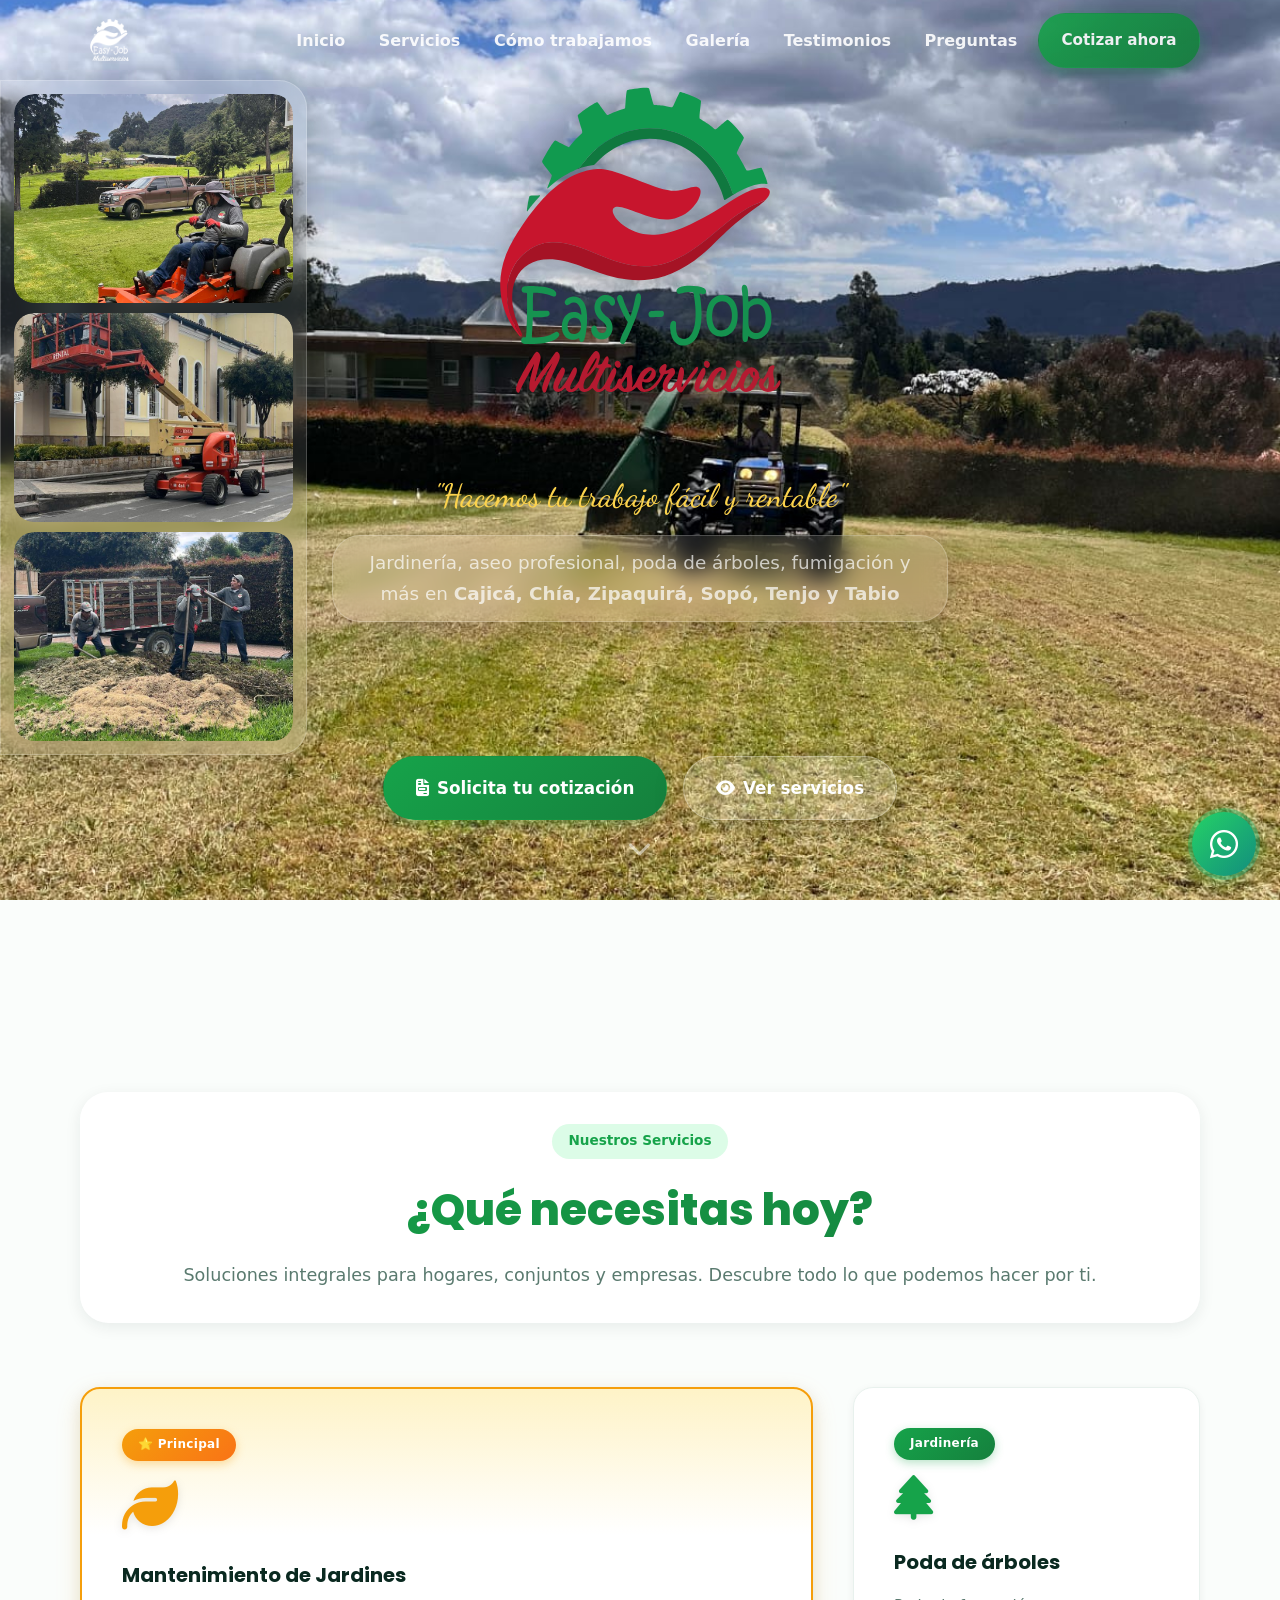
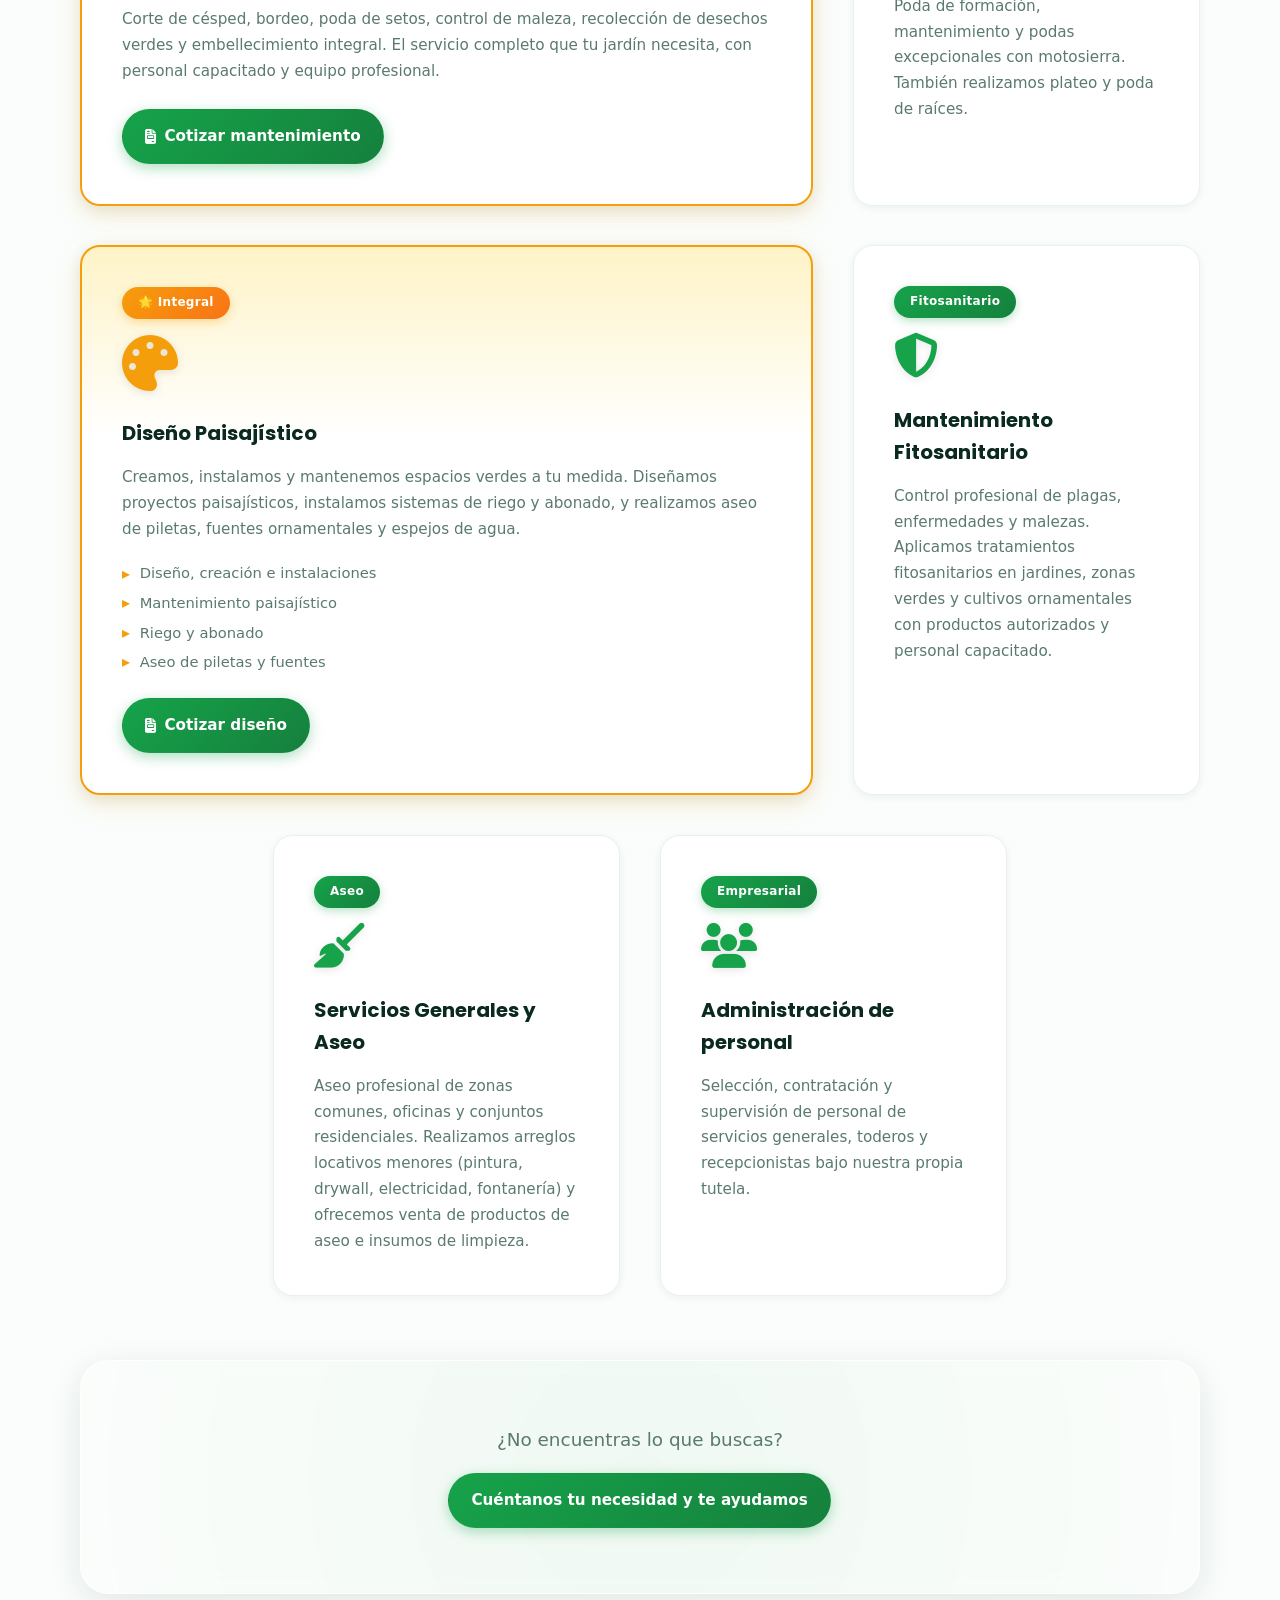
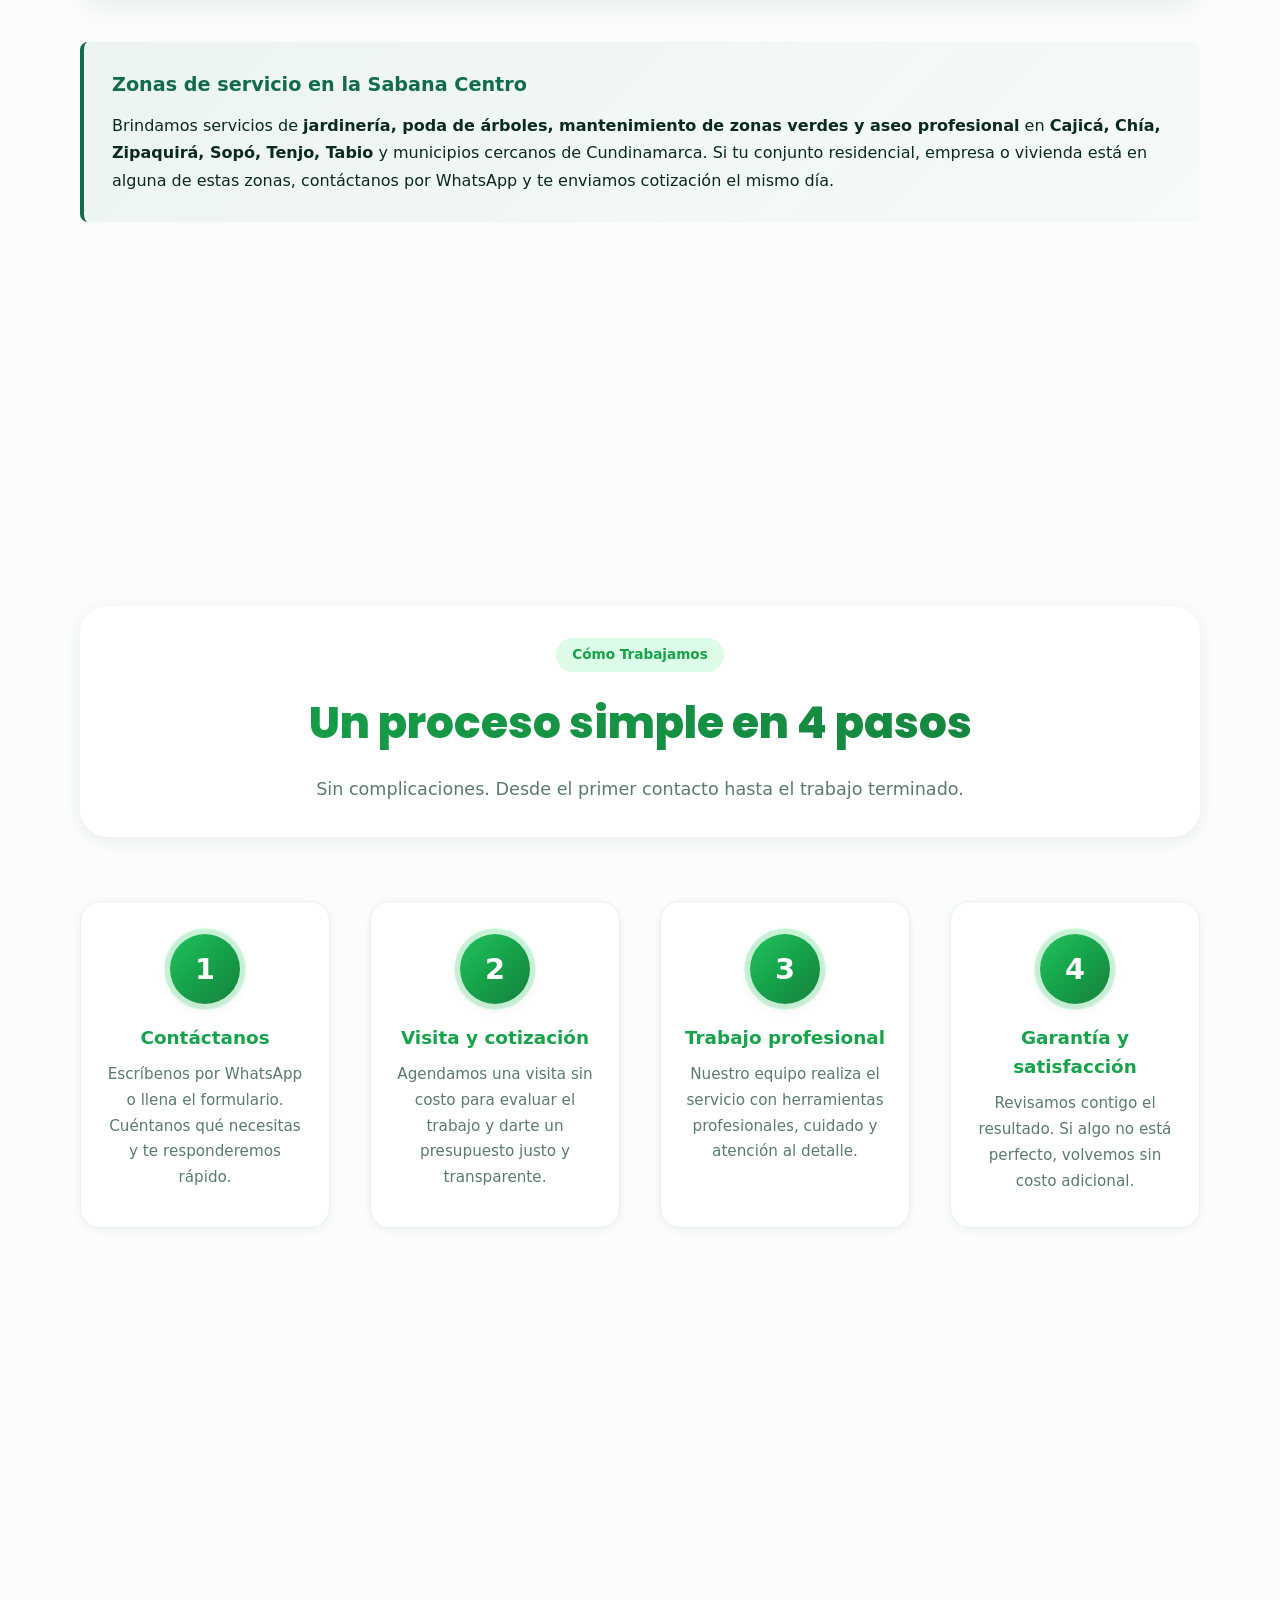
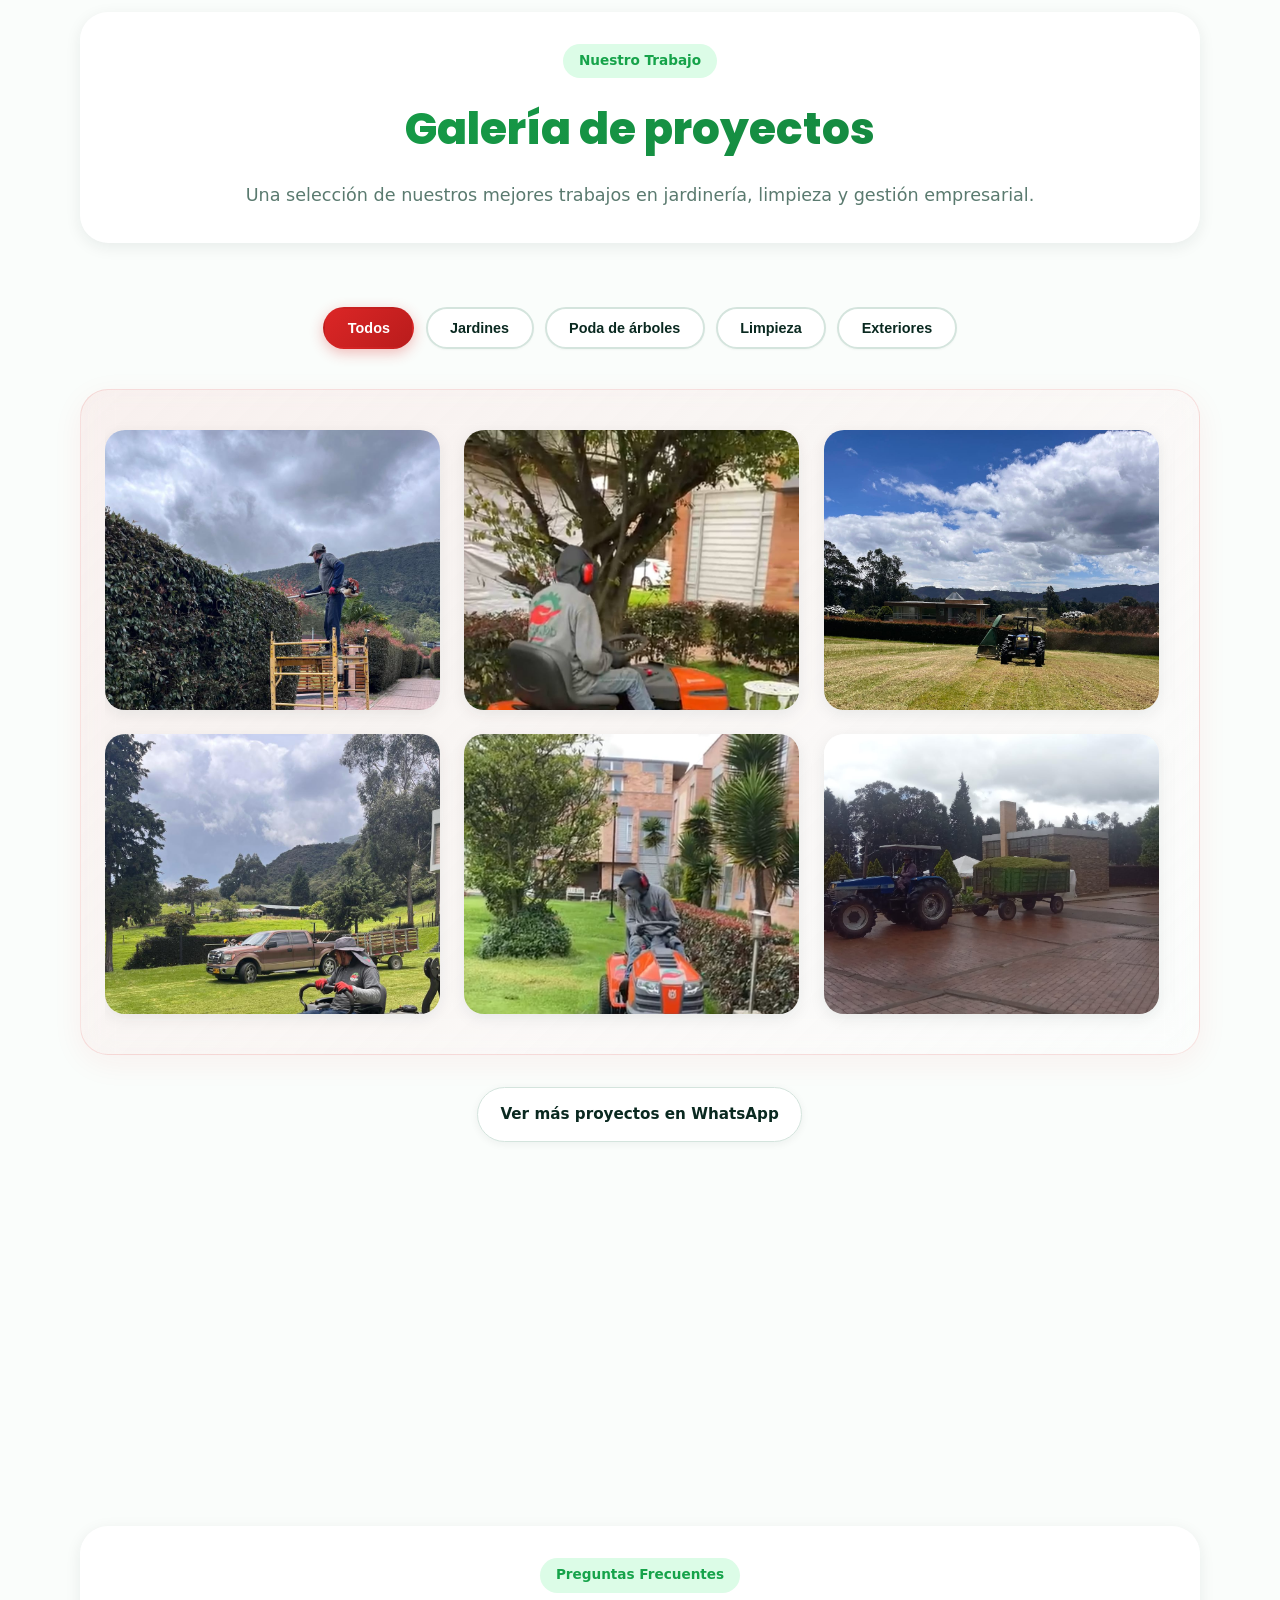
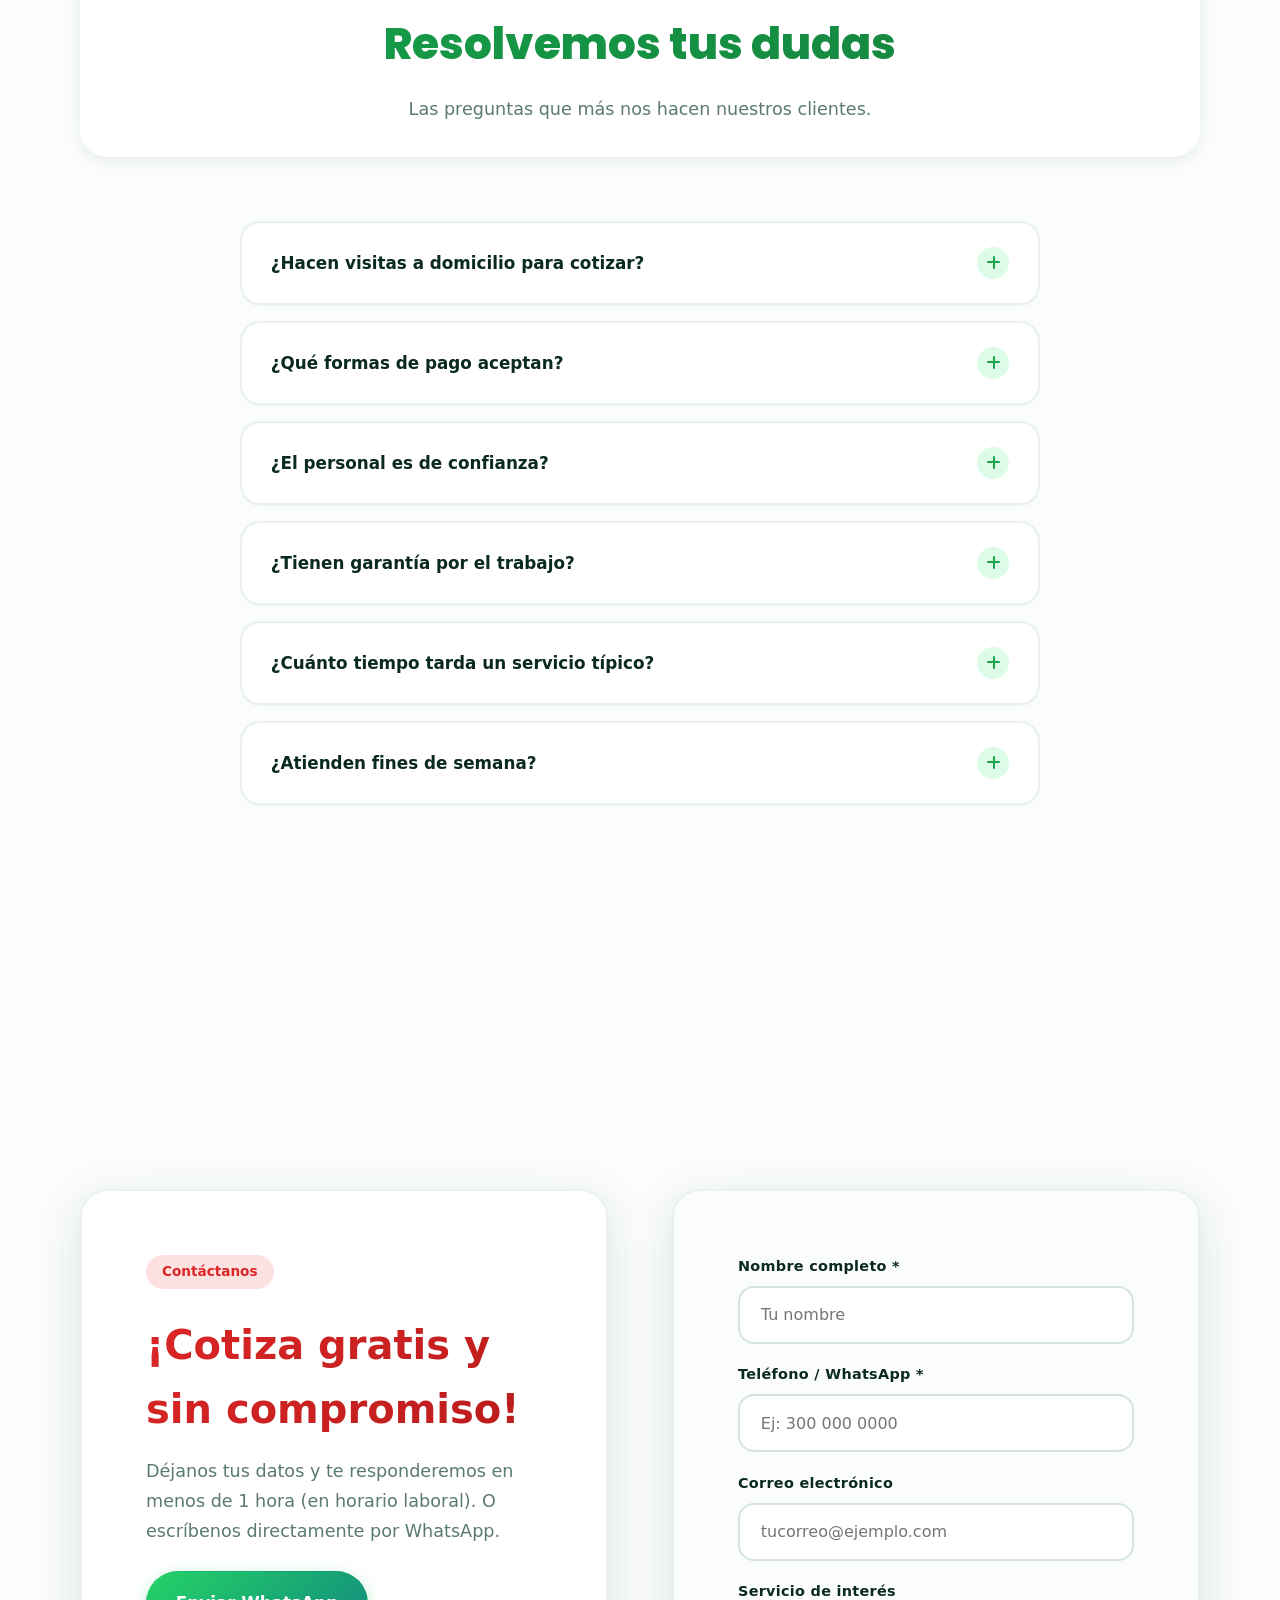
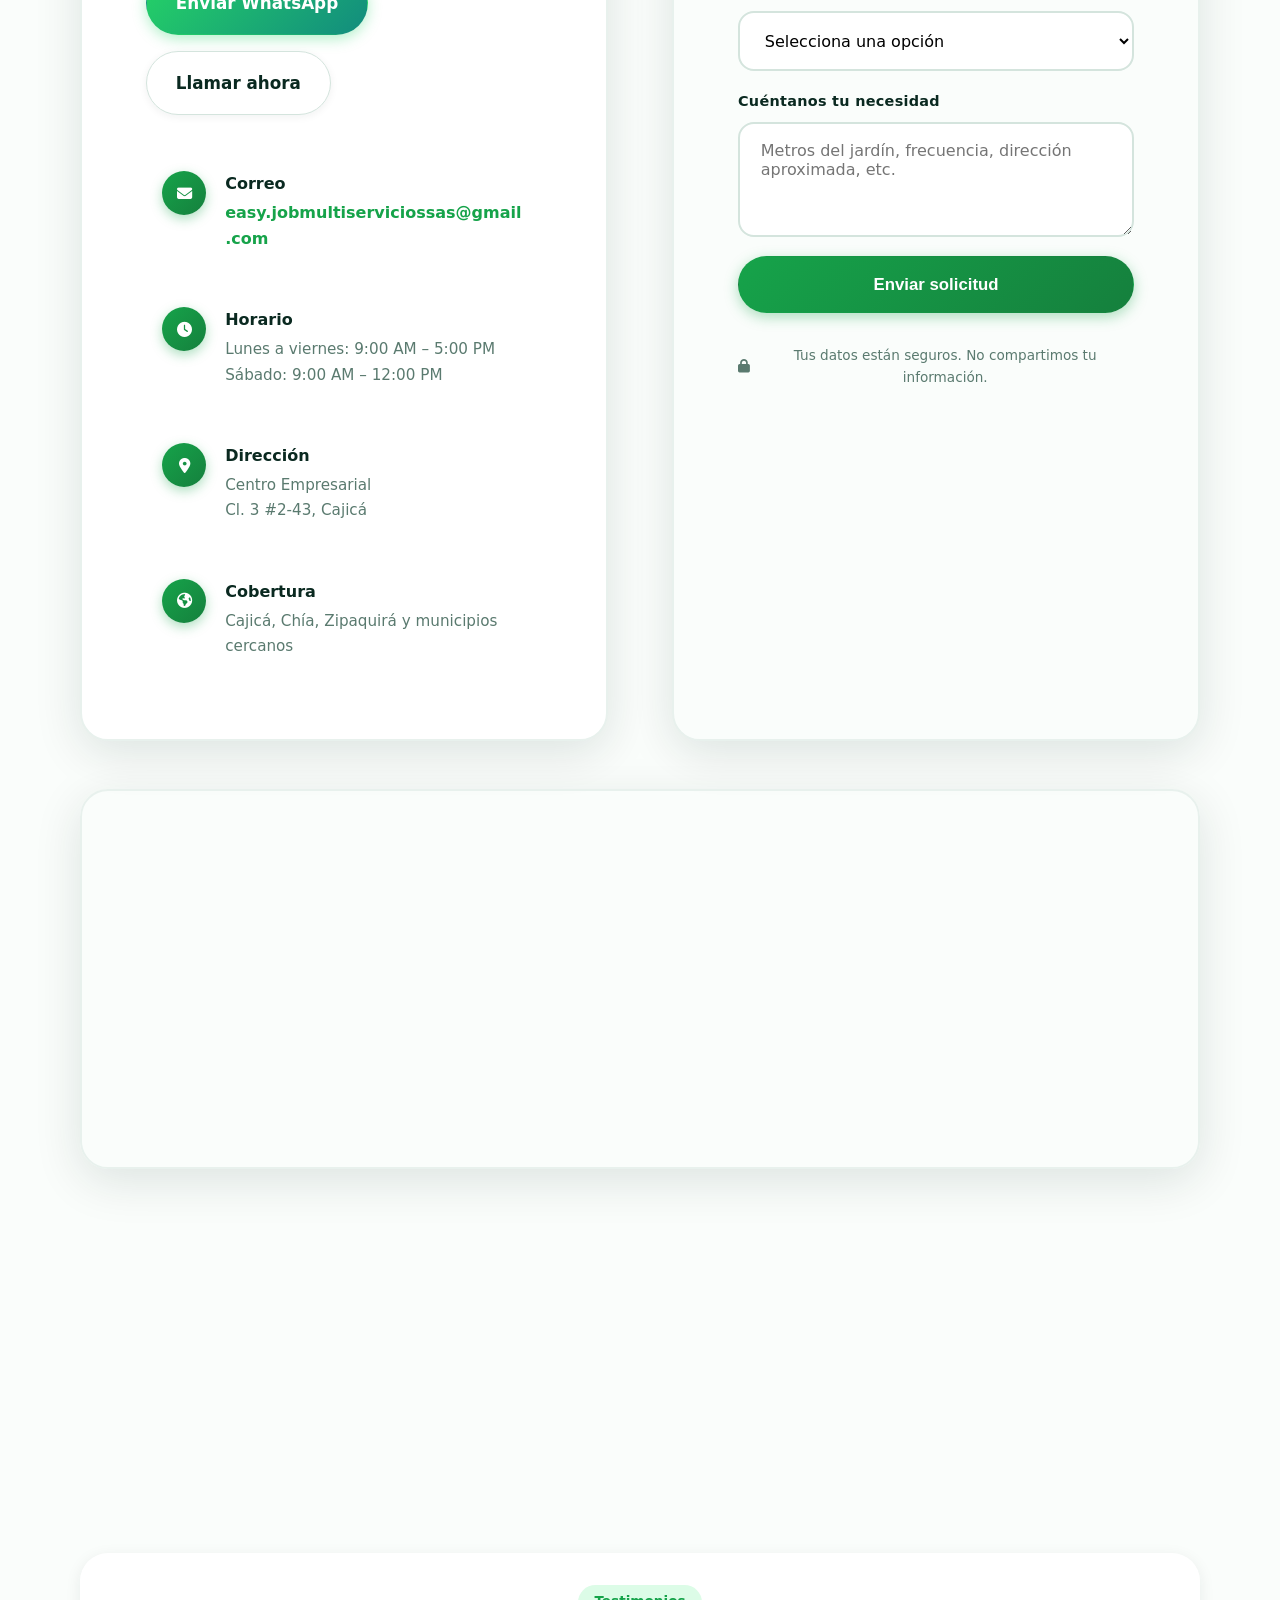
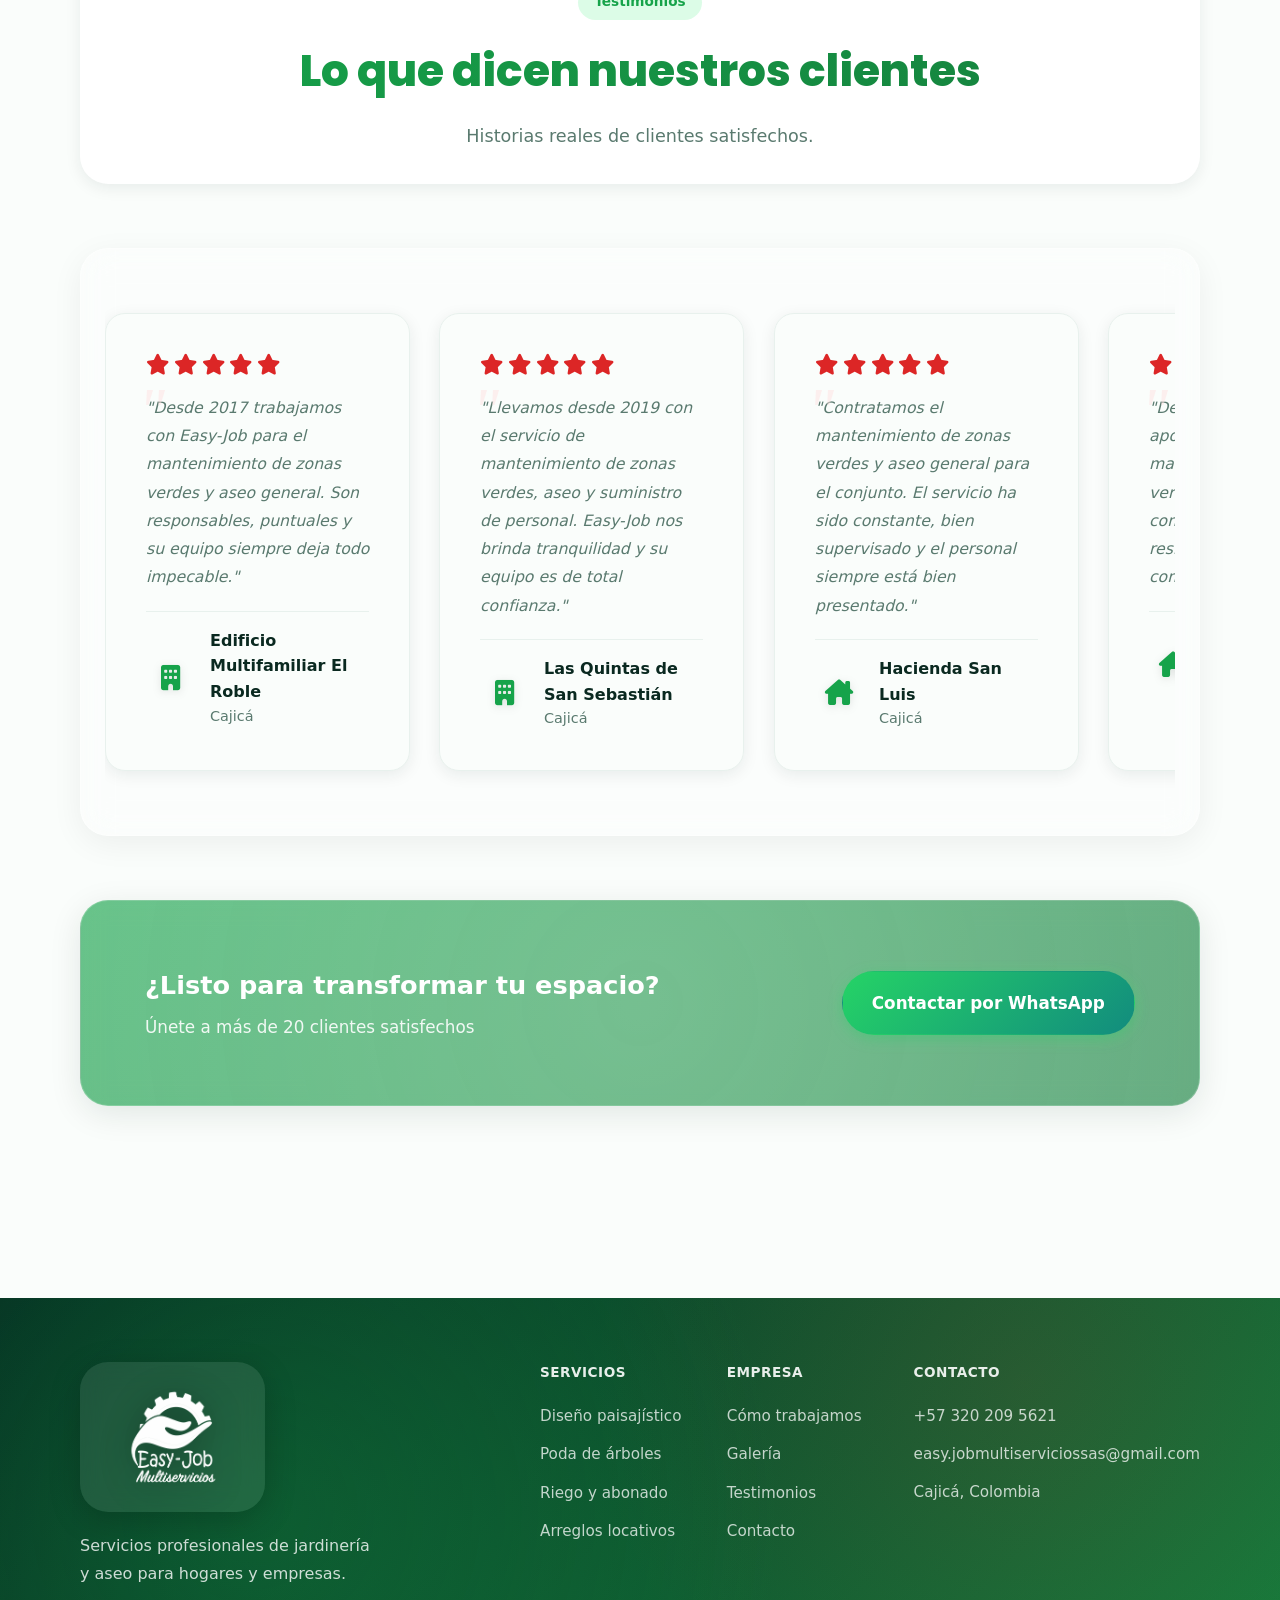
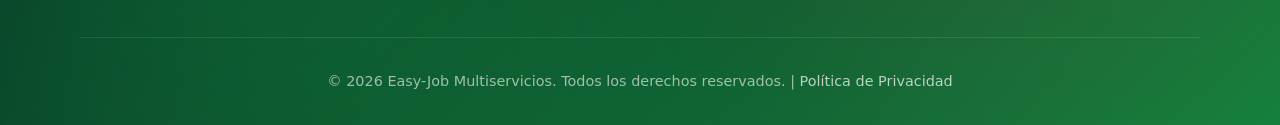
==== commit e17dbcb2: "feat: SEO, PWA icons, CSP/HSTS y limpieza de assets - SEO: canonical, geo tags, JSON-LD enriquecido " ====
--- a/index.html
+++ b/index.html
@@ -1,66 +1,69 @@
 <!DOCTYPE html>
-<html lang="es">
+<html lang="es-CO">
 <head>
   <meta charset="utf-8" />
   <meta name="viewport" content="width=device-width, initial-scale=1" />
-  <title>Easy-Job Multiservicios | Jardinería y Aseo Profesional</title>
-  <meta name="description" content="Servicios profesionales de jardinería y aseo. Mantenimiento de jardines, podas, riego, limpieza residencial y empresarial. ¡Cotiza gratis!" />
+  <title>Jardinería y Aseo en Cajicá, Chía y Zipaquirá | Easy-Job Multiservicios</title>
+  <meta name="description" content="Servicios profesionales de jardinería, poda de árboles, mantenimiento de jardines y aseo en Cajicá, Chía, Zipaquirá, Sopó, Tenjo y Tabio. Cotiza gratis por WhatsApp." />
+  <meta name="keywords" content="jardinería Cajicá, jardinería Chía, jardinería Zipaquirá, poda de árboles Cajicá, mantenimiento de jardines, aseo residencial, aseo empresarial, Easy-Job Multiservicios" />
   <meta name="theme-color" content="#126B4E" />
-
-  <!-- Open Graph -->
-  <meta property="og:title" content="Easy-Job Multiservicios | Jardinería y Aseo" />
-  <meta property="og:description" content="Hacemos tu trabajo fácil y rentable. Jardinería, aseo, construcción y administración de personal. Cotiza por WhatsApp." />
+  <meta name="theme-color" content="#0a2920" media="(prefers-color-scheme: dark)" />
+  <meta name="geo.region" content="CO-CUN" />
+  <meta name="geo.placename" content="Cajicá, Chía, Zipaquirá" />
+
+  <link rel="canonical" href="https://easyjobmultiservicios.com/" />
+
+  <meta property="og:title" content="Jardinería y Aseo en Cajicá, Chía y Zipaquirá | Easy-Job Multiservicios" />
+  <meta property="og:description" content="Hacemos tu trabajo fácil y rentable. Jardinería, poda, aseo y mantenimiento en Cajicá, Chía, Zipaquirá y toda la Sabana Centro. Cotiza por WhatsApp." />
+  <meta property="og:site_name" content="Easy-Job Multiservicios" />
+  <meta property="og:locale" content="es_CO" />
   <meta property="og:type" content="website" />
 
-  <!-- Preload / Preconnect -->
   <link rel="preload" href="styles.css" as="style">
   <link rel="preload" href="script.js" as="script">
 
   <link rel="preconnect" href="https://fonts.googleapis.com">
   <link rel="preconnect" href="https://fonts.gstatic.com" crossorigin>
-  <link href="https://fonts.googleapis.com/css2?family=Dancing+Script:wght@500;700&family=Inter:wght@400;500;600;700&family=Poppins:wght@600;700;800&display=swap" rel="stylesheet">
+  <link href="https://fonts.googleapis.com/css2?family=Dancing+Script:wght@500;700&family=Poppins:wght@600;700;800&display=swap" rel="stylesheet">
 
   <link rel="stylesheet" href="styles.css">
   <link rel="stylesheet" href="https://cdnjs.cloudflare.com/ajax/libs/font-awesome/6.5.1/css/all.min.css">
 
-
-  <!-- Favicon -->
-  <link rel="icon" type="image/png" href="assets/media/Logo Easy Job.png">
-
-  <!-- Manifest para PWA -->
+  <link rel="icon" type="image/png" href="assets/icons/icon-192x192.png">
+  <link rel="icon" type="image/png" sizes="32x32" href="assets/icons/icon-96x96.png">
+  <link rel="icon" type="image/png" sizes="16x16" href="assets/icons/icon-72x72.png">
+
   <link rel="manifest" href="manifest.json">
 
-  <!-- Apple Touch Icon -->
-  <link rel="apple-touch-icon" href="assets/media/Logo Easy Job.png">
-
-  <!-- iOS PWA -->
+  <link rel="apple-touch-icon" href="assets/icons/icon-192x192.png">
+
   <meta name="apple-mobile-web-app-capable" content="yes">
   <meta name="apple-mobile-web-app-status-bar-style" content="black-translucent">
   <meta name="apple-mobile-web-app-title" content="Easy-Job">
 
-  <!-- Open Graph Image (para compartir en redes sociales) -->
-  <meta property="og:image" content="https://tudominio.com/assets/portada.jpg">
-  <meta property="og:image:width" content="1200">
-  <meta property="og:image:height" content="630">
-  <meta property="og:url" content="https://tudominio.com/">
-
-  <!-- Twitter Card -->
+  <meta property="og:image" content="https://easyjobmultiservicios.com/assets/icons/icon-512x512.png">
+  <meta property="og:image:width" content="512">
+  <meta property="og:image:height" content="512">
+  <meta property="og:url" content="https://easyjobmultiservicios.com/">
+
   <meta name="twitter:card" content="summary_large_image">
-  <meta name="twitter:title" content="Easy-Job Multiservicios | Jardinería y Aseo Profesional">
-  <meta name="twitter:description" content="Servicios profesionales de jardinería y aseo. Mantenimiento de jardines, podas, riego, limpieza residencial y empresarial.">
-  <meta name="twitter:image" content="https://tudominio.com/assets/portada.jpg">
+  <meta name="twitter:title" content="Jardinería y Aseo en Cajicá, Chía y Zipaquirá | Easy-Job Multiservicios">
+  <meta name="twitter:description" content="Servicios profesionales de jardinería, poda de árboles y aseo en Cajicá, Chía, Zipaquirá y Sabana Centro.">
+  <meta name="twitter:image" content="https://easyjobmultiservicios.com/assets/icons/icon-512x512.png">
 
   <!-- Structured Data (JSON-LD) -->
   <script type="application/ld+json">
   {
     "@context": "https://schema.org",
     "@type": "LocalBusiness",
+    "@id": "https://easyjobmultiservicios.com/#business",
     "name": "Easy-Job Multiservicios SAS",
-    "image": "https://tudominio.com/assets/portada.jpg",
-    "url": "https://tudominio.com/",
+    "image": "https://easyjobmultiservicios.com/assets/icons/icon-512x512.png",
+    "logo": "https://easyjobmultiservicios.com/assets/icons/icon-512x512.png",
+    "url": "https://easyjobmultiservicios.com/",
     "telephone": "+57-320-209-5621",
     "email": "easy.jobmultiserviciossas@gmail.com",
-    "description": "Servicios profesionales de jardinería y aseo para hogares y empresas en Cajicá, Chía y Zipaquirá.",
+    "description": "Servicios profesionales de jardinería, poda de árboles, mantenimiento de jardines y aseo residencial y empresarial en Cajicá, Chía, Zipaquirá y toda la Sabana Centro de Cundinamarca.",
     "address": {
       "@type": "PostalAddress",
       "streetAddress": "Centro Empresarial, Cl. 3 #2-43",
@@ -68,16 +71,50 @@
       "addressRegion": "Cundinamarca",
       "addressCountry": "CO"
     },
+    "geo": {
+      "@type": "GeoCoordinates",
+      "latitude": "4.9177",
+      "longitude": "-74.0277"
+    },
     "areaServed": [
       { "@type": "City", "name": "Cajicá" },
       { "@type": "City", "name": "Chía" },
-      { "@type": "City", "name": "Zipaquirá" }
+      { "@type": "City", "name": "Zipaquirá" },
+      { "@type": "City", "name": "Sopó" },
+      { "@type": "City", "name": "Tenjo" },
+      { "@type": "City", "name": "Tabio" }
     ],
-    "openingHours": ["Mo-Fr 09:00-17:00", "Sa 09:00-12:00"],
-    "priceRange": "$$"
+    "openingHoursSpecification": [
+      {
+        "@type": "OpeningHoursSpecification",
+        "dayOfWeek": ["Monday","Tuesday","Wednesday","Thursday","Friday"],
+        "opens": "09:00",
+        "closes": "17:00"
+      },
+      {
+        "@type": "OpeningHoursSpecification",
+        "dayOfWeek": "Saturday",
+        "opens": "09:00",
+        "closes": "12:00"
+      }
+    ],
+    "priceRange": "$$",
+    "currenciesAccepted": "COP",
+    "paymentAccepted": "Cash, Bank Transfer",
+    "hasOfferCatalog": {
+      "@type": "OfferCatalog",
+      "name": "Servicios Easy-Job",
+      "itemListElement": [
+        { "@type": "Offer", "itemOffered": { "@type": "Service", "name": "Jardinería y mantenimiento de jardines" } },
+        { "@type": "Offer", "itemOffered": { "@type": "Service", "name": "Poda de árboles" } },
+        { "@type": "Offer", "itemOffered": { "@type": "Service", "name": "Corte de césped y setos" } },
+        { "@type": "Offer", "itemOffered": { "@type": "Service", "name": "Diseño paisajístico" } },
+        { "@type": "Offer", "itemOffered": { "@type": "Service", "name": "Aseo residencial y empresarial" } },
+        { "@type": "Offer", "itemOffered": { "@type": "Service", "name": "Riego y abonado" } }
+      ]
+    }
   }
   </script>
-  <!-- UPDATE: Reemplaza "tudominio.com" por tu dominio real en las etiquetas OG y JSON-LD arriba -->
 </head>
 <body>
   <!-- ========= Header ========= -->
@@ -109,7 +146,7 @@
       <div class="hero-bg" style="background-image: url('assets/media/poda-arboles/recoger-cesped-equipo.jpeg');"></div>
       <div class="hero-inner">
         <div class="hero-content-centered">
-          <div class="hero-logo-wrapper fade-in-up">
+          <div class="hero-logo-wrapper">
             <svg class="hero-logo-img" viewBox="0 0 1095 960" xmlns="http://www.w3.org/2000/svg" style="fill-rule:evenodd;clip-rule:evenodd;stroke-linejoin:round;stroke-miterlimit:2;">
               <defs>
                 <filter id="starGlow">
@@ -167,7 +204,7 @@
 
         <p class="hero-subtitle fade-in-up delay-2">"Hacemos tu trabajo fácil y rentable"</p>
         <div class="hero-description-card fade-in-up delay-3">
-          <p class="hero-description">Jardinería, aseo profesional, poda de árboles, fumigación y más en Cajicá y Cundinamarca</p>
+          <p class="hero-description">Jardinería, aseo profesional, poda de árboles, fumigación y más en <strong>Cajicá, Chía, Zipaquirá, Sopó, Tenjo y Tabio</strong></p>
         </div>
         </div>
       </div>
@@ -266,6 +303,11 @@
           <p>¿No encuentras lo que buscas?</p>
           <a href="#contacto" class="btn btn-primary">Cuéntanos tu necesidad y te ayudamos</a>
         </div>
+
+        <div class="service-areas fade-in" style="margin-top: 3rem; padding: 1.75rem; background: linear-gradient(135deg, rgba(18,107,78,0.06), rgba(18,107,78,0.02)); border-left: 4px solid #126B4E; border-radius: 8px;">
+          <h3 style="margin: 0 0 0.75rem 0; color: #126B4E; font-size: 1.2rem;">Zonas de servicio en la Sabana Centro</h3>
+          <p style="margin: 0; line-height: 1.7;">Brindamos servicios de <strong>jardinería, poda de árboles, mantenimiento de zonas verdes y aseo profesional</strong> en <strong>Cajicá, Chía, Zipaquirá, Sopó, Tenjo, Tabio</strong> y municipios cercanos de Cundinamarca. Si tu conjunto residencial, empresa o vivienda está en alguna de estas zonas, contáctanos por WhatsApp y te enviamos cotización el mismo día.</p>
+        </div>
       </div>
     </section>
 
@@ -1713,20 +1755,26 @@
     </div>
   </footer>
 
-  <!-- Botón flotante de WhatsApp -->
   <a data-wa-msg="Hola Easy-Job, quiero una cotización" class="whatsapp-float" target="_blank" rel="noopener" aria-label="Chat WhatsApp">
     <i class="fa-brands fa-whatsapp"></i>
   </a>
 
-  <!-- Botón volver al inicio -->
   <a href="#inicio" class="scroll-top-float" aria-label="Volver al inicio">
     <i class="fas fa-chevron-up"></i>
   </a>
 
+  <noscript>
+    <div style="background:#FEF3C7;color:#78350F;padding:1rem;text-align:center;font-weight:600;">
+      Para una mejor experiencia, activa JavaScript.
+      También puedes contactarnos directo:
+      <a href="https://wa.me/573202095621" style="color:#16A34A;font-weight:700;margin-left:0.5rem;">WhatsApp +57 320 209 5621</a>
+    </div>
+  </noscript>
+
   <script src="script.js"></script>
   <script>
     if ("serviceWorker" in navigator) {
-      navigator.serviceWorker.register("sw.js");
+      navigator.serviceWorker.register("sw.js").catch(function() {});
     }
   </script>
 </body>
--- a/styles.css
+++ b/styles.css
@@ -19,7 +19,7 @@
   --accent: #DC2626;
   --accent-light: #EF4444;
   --accent-soft: #FEE2E2;
-  --accent-gradient: linear-gradient(135deg, #DC2626 0%, #EF4444 50%, #B91C1C 100%);
+  --accent-gradient: linear-gradient(135deg, #DC2626 0%, #B91C1C 100%);
 
   /* Colores cálidos nuevos */
   --accent-warm: #F59E0B;
@@ -82,6 +82,15 @@
 /* ====== Reset & base ====== */
 *, *::before, *::after { box-sizing: border-box; }
 html { scroll-behavior: smooth; scroll-padding-top: 80px; overflow-x: hidden; }
+
+@media (prefers-reduced-motion: reduce) {
+  *, *::before, *::after {
+    animation-duration: 0.01ms !important;
+    animation-iteration-count: 1 !important;
+    transition-duration: 0.01ms !important;
+    scroll-behavior: auto !important;
+  }
+}
 
 body {
   margin: 0;
@@ -114,14 +123,6 @@
 }
 
 .container { width: min(1120px, 92%); margin-inline: auto; }
-
-/* ====== Utilidades ====== */
-.text-gradient {
-  background: var(--accent-gradient);
-  -webkit-background-clip: text;
-  -webkit-text-fill-color: transparent;
-  background-clip: text;
-}
 
 .muted-text { color: var(--muted); font-size: 0.9rem; }
 .text-center { text-align: center; }
@@ -229,37 +230,6 @@
   transform: translateY(-1px) scale(0.97);
 }
 
-/* ====== Badge ====== */
-.badge {
-  display: inline-flex;
-  align-items: center;
-  gap: 0.5rem;
-  font-size: 0.8rem;
-  font-weight: 700;
-  padding: 0.5rem 1.2rem;
-  border-radius: var(--radius-full);
-  background: var(--brand-gradient);
-  color: white;
-  box-shadow: 0 4px 14px rgba(22,163,74,0.35);
-  animation: badge-pulse 2s ease-in-out infinite;
-  letter-spacing: 0.3px;
-}
-
-@keyframes badge-pulse {
-  0%, 100% { transform: scale(1); box-shadow: 0 4px 14px rgba(22,163,74,0.35); }
-  50% { transform: scale(1.05); box-shadow: 0 8px 24px rgba(22,163,74,0.5); }
-}
-
-/* Badge con brillo */
-.badge::before {
-  content: '';
-  position: absolute;
-  top: 0; left: 0; right: 0; bottom: 0;
-  border-radius: inherit;
-  background: linear-gradient(180deg, rgba(255,255,255,0.2) 0%, transparent 50%);
-  pointer-events: none;
-}
-
 /* ====== Header ====== */
 header {
   position: fixed;
@@ -372,230 +342,7 @@
 }
 
 /* ====== Hero Section ====== */
-.hero-section {
-  padding: var(--spacing-xl) 0 var(--spacing-2xl);
-  background: var(--bg-gradient);
-  position: relative;
-  overflow: hidden;
-}
-
-.hero-section::before {
-  content: '';
-  position: absolute;
-  top: -150px;
-  right: -5%;
-  width: 600px;
-  height: 600px;
-  background: radial-gradient(circle, rgba(22,163,74,0.1) 0%, rgba(22,163,74,0.02) 40%, transparent 70%);
-  border-radius: 50%;
-  animation: float 8s ease-in-out infinite;
-  pointer-events: none;
-}
-
-.hero-section::after {
-  content: '';
-  position: absolute;
-  bottom: -100px;
-  left: -5%;
-  width: 400px;
-  height: 400px;
-  background: radial-gradient(circle, rgba(220,38,38,0.06) 0%, transparent 70%);
-  border-radius: 50%;
-  animation: float 10s ease-in-out infinite reverse;
-  pointer-events: none;
-}
-
-@keyframes float {
-  0%, 100% { transform: translateY(0) scale(1) rotate(0deg); }
-  33% { transform: translateY(-25px) scale(1.05) rotate(5deg); }
-  66% { transform: translateY(-15px) scale(0.95) rotate(-5deg); }
-}
-
-.hero {
-  display: grid;
-  grid-template-columns: 1.1fr 0.9fr;
-  align-items: center;
-  gap: var(--spacing-xl);
-  padding: var(--spacing-lg) 0;
-}
-
-.hero-content { max-width: 620px; }
-
-.hero-content h1 {
-  font-size: clamp(2.5rem, 5vw + 0.5rem, 3.8rem);
-  line-height: 1.1;
-  margin: 1.2rem 0;
-  color: var(--ink);
-  font-family: var(--font-display);
-  font-weight: 800;
-  letter-spacing: -0.02em;
-}
-
-.hero-description {
-  color: var(--muted);
-  font-size: 1.2rem;
-  margin: 0 0 2rem;
-  line-height: 1.8;
-  font-weight: 400;
-}
-
-.hero-cta {
-  display: flex;
-  flex-wrap: wrap;
-  gap: 1rem;
-  margin-bottom: 2rem;
-}
-
-.hero-benefits {
-  display: flex;
-  flex-wrap: wrap;
-  gap: 1.5rem;
-}
-
-.benefit-item {
-  display: flex;
-  align-items: center;
-  gap: 0.6rem;
-  font-weight: 600;
-  font-size: 0.95rem;
-  padding: 0.5rem 0.8rem;
-  background: var(--brand-soft);
-  border-radius: var(--radius-full);
-  transition: var(--transition);
-}
-
-.benefit-item:hover {
-  transform: translateX(4px);
-  background: var(--brand-fresh);
-}
-
-.benefit-icon {
-  display: inline-flex;
-  align-items: center;
-  justify-content: center;
-  color: var(--brand);
-  font-size: 1.15rem;
-  filter: drop-shadow(0 2px 4px rgba(0,0,0,0.1));
-  flex-shrink: 0;
-}
-
-.hero-image {
-  position: relative;
-  animation: hero-image-float 6s ease-in-out infinite;
-}
-
-@keyframes hero-image-float {
-  0%, 100% { transform: translateY(0); }
-  50% { transform: translateY(-10px); }
-}
-
-.hero-img-wrapper {
-  aspect-ratio: 4/3;
-  border-radius: var(--radius-xl);
-  box-shadow: var(--shadow-2xl);
-  overflow: hidden;
-  background: linear-gradient(135deg, var(--brand-fresh) 0%, var(--accent-soft) 100%);
-  border: 5px solid white;
-  position: relative;
-  transform: perspective(1000px) rotateY(-2deg) rotateX(2deg);
-  transition: var(--transition-slow);
-}
-
-.hero-img-wrapper:hover {
-  transform: perspective(1000px) rotateY(0) rotateX(0);
-}
-
-.hero-img-wrapper img {
-  width: 100%;
-  height: 100%;
-  object-fit: cover;
-  object-position: center top;
-  transition: var(--transition-slow);
-}
-
-.hero-img-wrapper:hover img {
-  transform: scale(1.08);
-}
-
-.hero-stamp {
-  position: absolute;
-  right: 20px;
-  bottom: 20px;
-  background: white;
-  padding: 0.7rem 1.2rem;
-  border-radius: var(--radius-full);
-  box-shadow: var(--shadow-lg);
-  font-weight: 700;
-  font-size: 0.9rem;
-  display: flex;
-  align-items: center;
-  gap: 0.6rem;
-  animation: stamp-pulse 3s ease-in-out infinite;
-}
-
-@keyframes stamp-pulse {
-  0%, 100% { transform: scale(1); }
-  50% { transform: scale(1.05); }
-}
-
-.stamp-icon {
-  display: inline-flex;
-  align-items: center;
-  justify-content: center;
-  color: var(--brand);
-  font-size: 1.2rem;
-  filter: drop-shadow(0 2px 4px rgba(0,0,0,0.1));
-}
-
-/* ====== Trust Bar ====== */
-.trust-bar {
-  display: grid;
-  grid-template-columns: repeat(4, 1fr);
-  gap: var(--spacing-md);
-  padding: var(--spacing-lg) 0 var(--spacing-xl);
-}
-
-.trust-item {
-  display: flex;
-  align-items: center;
-  gap: 1rem;
-  padding: 1.2rem;
-  background: white;
-  border-radius: var(--radius-lg);
-  box-shadow: var(--shadow-md);
-  border: 1px solid var(--border-light);
-  transition: var(--transition);
-}
-
-.trust-item:hover {
-  transform: translateY(-4px);
-  box-shadow: var(--shadow-lg);
-  border-color: var(--brand-light);
-}
-
-  .trust-icon {
-    font-size: 2.5rem;
-    line-height: 1;
-    color: var(--brand);
-    filter: drop-shadow(0 2px 4px rgba(0,0,0,0.1));
-    transform-origin: center center;
-    transition: var(--transition);
-  }
-
-  .trust-item:hover .trust-icon {
-    transform: scale(1.15);
-  }
-
-.trust-content {
-  display: flex;
-  flex-direction: column;
-}
-
-.trust-content strong {
-  color: var(--brand);
-  font-size: 1.1rem;
-  font-weight: 700;
-}
+/* (estilos del hero-full están definidos más abajo) */
 
 /* ====== Secciones generales ====== */
 .section {
@@ -730,31 +477,6 @@
   letter-spacing: 0.3px;
 }
 
-.service-card-featured {
-  flex: 0 0 calc((200% - var(--spacing-lg)) / 3);
-  border: 2px solid var(--brand);
-  box-shadow: var(--shadow-md), var(--shadow-colored);
-  background: linear-gradient(180deg, var(--brand-soft) 0%, white 35%);
-}
-
-.service-card-featured::before {
-  background: var(--accent-gradient);
-  width: 5px;
-}
-
-.service-card-featured .service-icon {
-  font-size: 3.5rem;
-}
-
-.service-card-featured h3 {
-  font-size: 1.5rem;
-}
-
-.service-badge-featured {
-  background: var(--accent-gradient);
-  box-shadow: 0 3px 10px rgba(220,38,38,0.3);
-}
-
 .service-card-featured-2 {
   flex: 0 0 calc((200% - var(--spacing-lg)) / 3);
   border: 2px solid var(--accent-warm);
@@ -835,31 +557,6 @@
   font-size: 0.95rem;
   line-height: 1.7;
   flex-grow: 1;
-}
-
-.service-price {
-  display: flex;
-  align-items: baseline;
-  gap: 0.3rem;
-  flex-wrap: wrap;
-  padding-top: 1rem;
-  border-top: 1px dashed var(--border);
-}
-
-.price-label {
-  font-size: 0.85rem;
-  color: var(--muted);
-}
-
-.price-value {
-  font-size: 1.4rem;
-  font-weight: 800;
-  color: var(--brand);
-}
-
-.price-period {
-  font-size: 0.85rem;
-  color: var(--muted);
 }
 
 .section-cta {
@@ -1157,37 +854,6 @@
   display: none;
 }
 
-.gc-btn {
-  width: 48px;
-  height: 48px;
-  border-radius: 50%;
-  border: 2px solid var(--border);
-  background: white;
-  color: var(--accent);
-  font-size: 1.2rem;
-  cursor: pointer;
-  display: flex;
-  align-items: center;
-  justify-content: center;
-  transition: var(--transition);
-  flex-shrink: 0;
-  box-shadow: var(--shadow-sm);
-  z-index: 2;
-}
-
-.gc-btn:hover {
-  background: var(--accent);
-  color: white;
-  border-color: var(--accent);
-  transform: scale(1.1);
-  box-shadow: var(--shadow-md);
-}
-
-.gc-btn.gc-hidden {
-  opacity: 0;
-  pointer-events: none;
-}
-
 /* ====== Carousel hint (scroll indicator) ====== */
 .carousel-hint {
   position: absolute;
@@ -1394,37 +1060,6 @@
   scroll-snap-align: start;
 }
 
-.tc-btn {
-  width: 48px;
-  height: 48px;
-  border-radius: 50%;
-  border: 2px solid var(--border);
-  background: white;
-  color: var(--accent);
-  font-size: 1.2rem;
-  cursor: pointer;
-  display: flex;
-  align-items: center;
-  justify-content: center;
-  transition: var(--transition);
-  flex-shrink: 0;
-  box-shadow: var(--shadow-sm);
-  z-index: 2;
-}
-
-.tc-btn:hover {
-  background: var(--accent);
-  color: white;
-  border-color: var(--accent);
-  transform: scale(1.1);
-  box-shadow: var(--shadow-md);
-}
-
-.tc-btn.tc-hidden {
-  opacity: 0;
-  pointer-events: none;
-}
-
 .testimonials-cta-content {
   position: relative;
   z-index: 1;
@@ -1799,10 +1434,6 @@
   height: 7rem;
   width: auto;
   filter: brightness(0) invert(1) drop-shadow(0 4px 16px rgba(0,0,0,0.3));
-}
-
-.footer-brand .logo-subtitle {
-  color: var(--brand-light);
 }
 
 .footer-description {
@@ -2005,7 +1636,7 @@
 @media (max-width: 900px) {
   .scroll-top-float {
     display: flex;
-    bottom: 80px;
+    bottom: 96px;
     right: 16px;
     width: 44px;
     height: 44px;
@@ -2026,30 +1657,6 @@
   transform: translateY(0);
 }
 
-/* Slide desde izquierda */
-.slide-in-left {
-  opacity: 0;
-  transform: translateX(-60px);
-  transition: opacity 0.8s cubic-bezier(0.4, 0, 0.2, 1), transform 0.8s cubic-bezier(0.4, 0, 0.2, 1);
-}
-
-.slide-in-left.visible {
-  opacity: 1;
-  transform: translateX(0);
-}
-
-/* Slide desde derecha */
-.slide-in-right {
-  opacity: 0;
-  transform: translateX(60px);
-  transition: opacity 0.8s cubic-bezier(0.4, 0, 0.2, 1), transform 0.8s cubic-bezier(0.4, 0, 0.2, 1);
-}
-
-.slide-in-right.visible {
-  opacity: 1;
-  transform: translateX(0);
-}
-
 /* Animación de entrada al cargar */
 body:not(.loaded) .hero-content,
 body:not(.loaded) .hero-image {
@@ -2075,7 +1682,7 @@
 /* ====== Animaciones ====== */
 /* Fade in desde abajo */
 body.loaded .hero-logo-img {
-  animation: logo-zoom-in 0.9s cubic-bezier(0.4, 0, 0.2, 1) forwards;
+  animation: logo-zoom-in 1.8s cubic-bezier(0.25, 0.1, 0.25, 1) forwards;
 }
 
 @keyframes logo-zoom-in {
@@ -2129,45 +1736,11 @@
   will-change: transform;
 }
 
-/* Efecto de brillo al hacer hover */
-.glow-effect {
-  position: relative;
-}
-
-.glow-effect::before {
-  content: '';
-  position: absolute;
-  inset: -2px;
-  background: conic-gradient(from 0deg, transparent, rgba(18,107,78,0.3), transparent);
-  border-radius: inherit;
-  opacity: 0;
-  transition: opacity 0.3s;
-  z-index: -1;
-}
-
-.glow-effect:hover::before {
-  opacity: 1;
-  animation: rotate-glow 2s linear infinite;
-}
-
-@keyframes rotate-glow {
-  from { transform: rotate(0deg); }
-  to { transform: rotate(360deg); }
-}
-
 /* ====== Responsive ====== */
 @media (max-width: 900px) {
-  .hero { grid-template-columns: 1fr; text-align: center; }
-  .hero-content { margin-inline: auto; }
-  .hero-cta { justify-content: center; }
-  .hero-benefits { justify-content: center; }
-  .trust-bar { grid-template-columns: repeat(2, 1fr); }
   .grid-3 .service-card { flex: 0 0 calc((100% - var(--spacing-lg)) / 2); }
-  .grid-3 .service-card-featured,
   .grid-3 .service-card-featured-2 { flex: 0 0 100%; }
   .process-steps { grid-template-columns: repeat(2, 1fr); }
-  .process-step::after { display: none; }
-  .testimonials-grid { grid-template-columns: 1fr; }
   .testimonials-track { padding: 1.5rem; }
   .contact-grid { grid-template-columns: 1fr; gap: 2rem; }
   .contact-content, .contact-form-wrapper { padding: 2rem; }
@@ -2179,8 +1752,6 @@
   .gallery-track { grid-auto-columns: calc((100% - 1.5rem) / 2); }
   .gallery-track .gallery-item { height: 240px; }
   .testimonials-cta { flex-direction: column; text-align: center; }
-  .whatsapp-cta { flex-direction: column; text-align: center; }
-  .whatsapp-cta-content { flex-direction: column; text-align: center; }
 }
 
 @media (max-width: 680px) {
@@ -2198,7 +1769,7 @@
     padding: 1rem 1.5rem;
     border-bottom: 1px solid rgba(255,255,255,0.1);
     flex-direction: column;
-    box-shadow: var(--shadow);
+    box-shadow: var(--shadow-md);
   }
   header.scrolled .nav-links {
     background: rgba(255,255,255,0.98);
@@ -2223,19 +1794,6 @@
   .menu-toggle { display: inline-flex; }
   body { line-height: 1.8; }
   p { line-height: 1.8; }
-
-  /* Hero */
-  .hero-section { padding: 1.5rem 0 2rem; }
-  .hero-content h1 { font-size: 1.9rem; }
-  .hero-description { font-size: 1.05rem; }
-  .hero-cta { flex-direction: column; }
-  .hero-cta .btn { width: 100%; }
-  .hero-benefits { flex-direction: column; gap: 0.8rem; }
-  .hero-section::before { width: 250px; height: 250px; }
-
-  /* Trust */
-  .trust-bar { grid-template-columns: 1fr; gap: 1rem; }
-  .trust-item { padding: 0.8rem; }
 
   /* Secciones */
   .section { padding: 7rem 0; }
@@ -2245,7 +1803,6 @@
   .section-description { font-size: 0.9rem; line-height: 1.8; }
   .grid { gap: 1.5rem; }
   .grid-3 .service-card,
-  .grid-3 .service-card-featured,
   .grid-3 .service-card-featured-2 { flex: 0 0 100%; }
 
   /* Servicios */
@@ -2264,7 +1821,6 @@
   .process-steps { grid-template-columns: 1fr; gap: 1.5rem; }
 
   /* Testimonios */
-  .testimonials-grid { grid-template-columns: 1fr; }
   .testimonials-carousel { padding: 1.5rem 0.8rem; }
   .testimonials-track { padding: 1.5rem 1rem; gap: 1.2rem; }
   .testimonials-track .testimonial-card { flex: 0 0 calc(100% - 2.5rem); }
@@ -2311,7 +1867,7 @@
 
 /* Táctil */
 @media (hover: none) and (pointer: coarse) {
-  .btn, .carousel-btn { min-height: 48px; }
+  .btn { min-height: 48px; }
   .form-group input,
   .form-group select,
   .form-group textarea { font-size: 16px; }
@@ -2440,24 +1996,6 @@
   filter: drop-shadow(0 4px 16px rgba(0,0,0,0.3));
 }
 
-.hero-title {
-  font-size: clamp(2.2rem, 6vw + 0.5rem, 4.5rem);
-  font-weight: 800;
-  color: white;
-  margin: 0 0 0.75rem;
-  font-family: var(--font-display);
-  line-height: 1.1;
-  letter-spacing: -0.02em;
-}
-
-.hero-title-accent {
-  color: var(--accent);
-}
-
-.hero-title-brand {
-  color: var(--brand);
-}
-
 .hero-description-card {
   display: inline-block;
   background: rgba(255,255,255,0.1);
@@ -2537,7 +2075,6 @@
   animation: fadeInUp 0.8s cubic-bezier(0.4, 0, 0.2, 1) forwards;
 }
 
-.delay-1 { animation-delay: 0.1s; }
 .delay-2 { animation-delay: 0.2s; }
 .delay-3 { animation-delay: 0.3s; }
 .delay-4 { animation-delay: 0.4s; }
@@ -2661,9 +2198,6 @@
     padding: 0.6rem 1rem;
     margin-bottom: 1.5rem;
   }
-  .hero-title {
-    font-size: clamp(1.6rem, 6vw + 0.5rem, 2.2rem);
-  }
 
   .hero-cta-group {
     flex-direction: column;
@@ -2726,7 +2260,6 @@
   .hero-inner { padding: 4.5rem 0 1.5rem; }
   .hero-logo-img { height: 11.8125rem; }
   .hero-logo-wrapper { padding: 0.6rem 1rem; margin-bottom: 0.75rem; }
-  .hero-title { font-size: clamp(1.3rem, 6vw + 0.3rem, 1.6rem); }
   .hero-subtitle { font-size: clamp(1rem, 4vw + 0.2rem, 1.3rem); }
   .hero-images-card { padding: 0.5rem; }
   .hero-image-item img { height: 120px; }
--- a/styles.css
+++ b/styles.css
@@ -19,7 +19,7 @@
   --accent: #DC2626;
   --accent-light: #EF4444;
   --accent-soft: #FEE2E2;
-  --accent-gradient: linear-gradient(135deg, #DC2626 0%, #EF4444 50%, #B91C1C 100%);
+  --accent-gradient: linear-gradient(135deg, #DC2626 0%, #B91C1C 100%);
 
   /* Colores cálidos nuevos */
   --accent-warm: #F59E0B;
@@ -82,6 +82,15 @@
 /* ====== Reset & base ====== */
 *, *::before, *::after { box-sizing: border-box; }
 html { scroll-behavior: smooth; scroll-padding-top: 80px; overflow-x: hidden; }
+
+@media (prefers-reduced-motion: reduce) {
+  *, *::before, *::after {
+    animation-duration: 0.01ms !important;
+    animation-iteration-count: 1 !important;
+    transition-duration: 0.01ms !important;
+    scroll-behavior: auto !important;
+  }
+}
 
 body {
   margin: 0;
@@ -114,14 +123,6 @@
 }
 
 .container { width: min(1120px, 92%); margin-inline: auto; }
-
-/* ====== Utilidades ====== */
-.text-gradient {
-  background: var(--accent-gradient);
-  -webkit-background-clip: text;
-  -webkit-text-fill-color: transparent;
-  background-clip: text;
-}
 
 .muted-text { color: var(--muted); font-size: 0.9rem; }
 .text-center { text-align: center; }
@@ -229,37 +230,6 @@
   transform: translateY(-1px) scale(0.97);
 }
 
-/* ====== Badge ====== */
-.badge {
-  display: inline-flex;
-  align-items: center;
-  gap: 0.5rem;
-  font-size: 0.8rem;
-  font-weight: 700;
-  padding: 0.5rem 1.2rem;
-  border-radius: var(--radius-full);
-  background: var(--brand-gradient);
-  color: white;
-  box-shadow: 0 4px 14px rgba(22,163,74,0.35);
-  animation: badge-pulse 2s ease-in-out infinite;
-  letter-spacing: 0.3px;
-}
-
-@keyframes badge-pulse {
-  0%, 100% { transform: scale(1); box-shadow: 0 4px 14px rgba(22,163,74,0.35); }
-  50% { transform: scale(1.05); box-shadow: 0 8px 24px rgba(22,163,74,0.5); }
-}
-
-/* Badge con brillo */
-.badge::before {
-  content: '';
-  position: absolute;
-  top: 0; left: 0; right: 0; bottom: 0;
-  border-radius: inherit;
-  background: linear-gradient(180deg, rgba(255,255,255,0.2) 0%, transparent 50%);
-  pointer-events: none;
-}
-
 /* ====== Header ====== */
 header {
   position: fixed;
@@ -372,230 +342,7 @@
 }
 
 /* ====== Hero Section ====== */
-.hero-section {
-  padding: var(--spacing-xl) 0 var(--spacing-2xl);
-  background: var(--bg-gradient);
-  position: relative;
-  overflow: hidden;
-}
-
-.hero-section::before {
-  content: '';
-  position: absolute;
-  top: -150px;
-  right: -5%;
-  width: 600px;
-  height: 600px;
-  background: radial-gradient(circle, rgba(22,163,74,0.1) 0%, rgba(22,163,74,0.02) 40%, transparent 70%);
-  border-radius: 50%;
-  animation: float 8s ease-in-out infinite;
-  pointer-events: none;
-}
-
-.hero-section::after {
-  content: '';
-  position: absolute;
-  bottom: -100px;
-  left: -5%;
-  width: 400px;
-  height: 400px;
-  background: radial-gradient(circle, rgba(220,38,38,0.06) 0%, transparent 70%);
-  border-radius: 50%;
-  animation: float 10s ease-in-out infinite reverse;
-  pointer-events: none;
-}
-
-@keyframes float {
-  0%, 100% { transform: translateY(0) scale(1) rotate(0deg); }
-  33% { transform: translateY(-25px) scale(1.05) rotate(5deg); }
-  66% { transform: translateY(-15px) scale(0.95) rotate(-5deg); }
-}
-
-.hero {
-  display: grid;
-  grid-template-columns: 1.1fr 0.9fr;
-  align-items: center;
-  gap: var(--spacing-xl);
-  padding: var(--spacing-lg) 0;
-}
-
-.hero-content { max-width: 620px; }
-
-.hero-content h1 {
-  font-size: clamp(2.5rem, 5vw + 0.5rem, 3.8rem);
-  line-height: 1.1;
-  margin: 1.2rem 0;
-  color: var(--ink);
-  font-family: var(--font-display);
-  font-weight: 800;
-  letter-spacing: -0.02em;
-}
-
-.hero-description {
-  color: var(--muted);
-  font-size: 1.2rem;
-  margin: 0 0 2rem;
-  line-height: 1.8;
-  font-weight: 400;
-}
-
-.hero-cta {
-  display: flex;
-  flex-wrap: wrap;
-  gap: 1rem;
-  margin-bottom: 2rem;
-}
-
-.hero-benefits {
-  display: flex;
-  flex-wrap: wrap;
-  gap: 1.5rem;
-}
-
-.benefit-item {
-  display: flex;
-  align-items: center;
-  gap: 0.6rem;
-  font-weight: 600;
-  font-size: 0.95rem;
-  padding: 0.5rem 0.8rem;
-  background: var(--brand-soft);
-  border-radius: var(--radius-full);
-  transition: var(--transition);
-}
-
-.benefit-item:hover {
-  transform: translateX(4px);
-  background: var(--brand-fresh);
-}
-
-.benefit-icon {
-  display: inline-flex;
-  align-items: center;
-  justify-content: center;
-  color: var(--brand);
-  font-size: 1.15rem;
-  filter: drop-shadow(0 2px 4px rgba(0,0,0,0.1));
-  flex-shrink: 0;
-}
-
-.hero-image {
-  position: relative;
-  animation: hero-image-float 6s ease-in-out infinite;
-}
-
-@keyframes hero-image-float {
-  0%, 100% { transform: translateY(0); }
-  50% { transform: translateY(-10px); }
-}
-
-.hero-img-wrapper {
-  aspect-ratio: 4/3;
-  border-radius: var(--radius-xl);
-  box-shadow: var(--shadow-2xl);
-  overflow: hidden;
-  background: linear-gradient(135deg, var(--brand-fresh) 0%, var(--accent-soft) 100%);
-  border: 5px solid white;
-  position: relative;
-  transform: perspective(1000px) rotateY(-2deg) rotateX(2deg);
-  transition: var(--transition-slow);
-}
-
-.hero-img-wrapper:hover {
-  transform: perspective(1000px) rotateY(0) rotateX(0);
-}
-
-.hero-img-wrapper img {
-  width: 100%;
-  height: 100%;
-  object-fit: cover;
-  object-position: center top;
-  transition: var(--transition-slow);
-}
-
-.hero-img-wrapper:hover img {
-  transform: scale(1.08);
-}
-
-.hero-stamp {
-  position: absolute;
-  right: 20px;
-  bottom: 20px;
-  background: white;
-  padding: 0.7rem 1.2rem;
-  border-radius: var(--radius-full);
-  box-shadow: var(--shadow-lg);
-  font-weight: 700;
-  font-size: 0.9rem;
-  display: flex;
-  align-items: center;
-  gap: 0.6rem;
-  animation: stamp-pulse 3s ease-in-out infinite;
-}
-
-@keyframes stamp-pulse {
-  0%, 100% { transform: scale(1); }
-  50% { transform: scale(1.05); }
-}
-
-.stamp-icon {
-  display: inline-flex;
-  align-items: center;
-  justify-content: center;
-  color: var(--brand);
-  font-size: 1.2rem;
-  filter: drop-shadow(0 2px 4px rgba(0,0,0,0.1));
-}
-
-/* ====== Trust Bar ====== */
-.trust-bar {
-  display: grid;
-  grid-template-columns: repeat(4, 1fr);
-  gap: var(--spacing-md);
-  padding: var(--spacing-lg) 0 var(--spacing-xl);
-}
-
-.trust-item {
-  display: flex;
-  align-items: center;
-  gap: 1rem;
-  padding: 1.2rem;
-  background: white;
-  border-radius: var(--radius-lg);
-  box-shadow: var(--shadow-md);
-  border: 1px solid var(--border-light);
-  transition: var(--transition);
-}
-
-.trust-item:hover {
-  transform: translateY(-4px);
-  box-shadow: var(--shadow-lg);
-  border-color: var(--brand-light);
-}
-
-  .trust-icon {
-    font-size: 2.5rem;
-    line-height: 1;
-    color: var(--brand);
-    filter: drop-shadow(0 2px 4px rgba(0,0,0,0.1));
-    transform-origin: center center;
-    transition: var(--transition);
-  }
-
-  .trust-item:hover .trust-icon {
-    transform: scale(1.15);
-  }
-
-.trust-content {
-  display: flex;
-  flex-direction: column;
-}
-
-.trust-content strong {
-  color: var(--brand);
-  font-size: 1.1rem;
-  font-weight: 700;
-}
+/* (estilos del hero-full están definidos más abajo) */
 
 /* ====== Secciones generales ====== */
 .section {
@@ -730,31 +477,6 @@
   letter-spacing: 0.3px;
 }
 
-.service-card-featured {
-  flex: 0 0 calc((200% - var(--spacing-lg)) / 3);
-  border: 2px solid var(--brand);
-  box-shadow: var(--shadow-md), var(--shadow-colored);
-  background: linear-gradient(180deg, var(--brand-soft) 0%, white 35%);
-}
-
-.service-card-featured::before {
-  background: var(--accent-gradient);
-  width: 5px;
-}
-
-.service-card-featured .service-icon {
-  font-size: 3.5rem;
-}
-
-.service-card-featured h3 {
-  font-size: 1.5rem;
-}
-
-.service-badge-featured {
-  background: var(--accent-gradient);
-  box-shadow: 0 3px 10px rgba(220,38,38,0.3);
-}
-
 .service-card-featured-2 {
   flex: 0 0 calc((200% - var(--spacing-lg)) / 3);
   border: 2px solid var(--accent-warm);
@@ -835,31 +557,6 @@
   font-size: 0.95rem;
   line-height: 1.7;
   flex-grow: 1;
-}
-
-.service-price {
-  display: flex;
-  align-items: baseline;
-  gap: 0.3rem;
-  flex-wrap: wrap;
-  padding-top: 1rem;
-  border-top: 1px dashed var(--border);
-}
-
-.price-label {
-  font-size: 0.85rem;
-  color: var(--muted);
-}
-
-.price-value {
-  font-size: 1.4rem;
-  font-weight: 800;
-  color: var(--brand);
-}
-
-.price-period {
-  font-size: 0.85rem;
-  color: var(--muted);
 }
 
 .section-cta {
@@ -1157,37 +854,6 @@
   display: none;
 }
 
-.gc-btn {
-  width: 48px;
-  height: 48px;
-  border-radius: 50%;
-  border: 2px solid var(--border);
-  background: white;
-  color: var(--accent);
-  font-size: 1.2rem;
-  cursor: pointer;
-  display: flex;
-  align-items: center;
-  justify-content: center;
-  transition: var(--transition);
-  flex-shrink: 0;
-  box-shadow: var(--shadow-sm);
-  z-index: 2;
-}
-
-.gc-btn:hover {
-  background: var(--accent);
-  color: white;
-  border-color: var(--accent);
-  transform: scale(1.1);
-  box-shadow: var(--shadow-md);
-}
-
-.gc-btn.gc-hidden {
-  opacity: 0;
-  pointer-events: none;
-}
-
 /* ====== Carousel hint (scroll indicator) ====== */
 .carousel-hint {
   position: absolute;
@@ -1394,37 +1060,6 @@
   scroll-snap-align: start;
 }
 
-.tc-btn {
-  width: 48px;
-  height: 48px;
-  border-radius: 50%;
-  border: 2px solid var(--border);
-  background: white;
-  color: var(--accent);
-  font-size: 1.2rem;
-  cursor: pointer;
-  display: flex;
-  align-items: center;
-  justify-content: center;
-  transition: var(--transition);
-  flex-shrink: 0;
-  box-shadow: var(--shadow-sm);
-  z-index: 2;
-}
-
-.tc-btn:hover {
-  background: var(--accent);
-  color: white;
-  border-color: var(--accent);
-  transform: scale(1.1);
-  box-shadow: var(--shadow-md);
-}
-
-.tc-btn.tc-hidden {
-  opacity: 0;
-  pointer-events: none;
-}
-
 .testimonials-cta-content {
   position: relative;
   z-index: 1;
@@ -1799,10 +1434,6 @@
   height: 7rem;
   width: auto;
   filter: brightness(0) invert(1) drop-shadow(0 4px 16px rgba(0,0,0,0.3));
-}
-
-.footer-brand .logo-subtitle {
-  color: var(--brand-light);
 }
 
 .footer-description {
@@ -2005,7 +1636,7 @@
 @media (max-width: 900px) {
   .scroll-top-float {
     display: flex;
-    bottom: 80px;
+    bottom: 96px;
     right: 16px;
     width: 44px;
     height: 44px;
@@ -2026,30 +1657,6 @@
   transform: translateY(0);
 }
 
-/* Slide desde izquierda */
-.slide-in-left {
-  opacity: 0;
-  transform: translateX(-60px);
-  transition: opacity 0.8s cubic-bezier(0.4, 0, 0.2, 1), transform 0.8s cubic-bezier(0.4, 0, 0.2, 1);
-}
-
-.slide-in-left.visible {
-  opacity: 1;
-  transform: translateX(0);
-}
-
-/* Slide desde derecha */
-.slide-in-right {
-  opacity: 0;
-  transform: translateX(60px);
-  transition: opacity 0.8s cubic-bezier(0.4, 0, 0.2, 1), transform 0.8s cubic-bezier(0.4, 0, 0.2, 1);
-}
-
-.slide-in-right.visible {
-  opacity: 1;
-  transform: translateX(0);
-}
-
 /* Animación de entrada al cargar */
 body:not(.loaded) .hero-content,
 body:not(.loaded) .hero-image {
@@ -2075,7 +1682,7 @@
 /* ====== Animaciones ====== */
 /* Fade in desde abajo */
 body.loaded .hero-logo-img {
-  animation: logo-zoom-in 0.9s cubic-bezier(0.4, 0, 0.2, 1) forwards;
+  animation: logo-zoom-in 1.8s cubic-bezier(0.25, 0.1, 0.25, 1) forwards;
 }
 
 @keyframes logo-zoom-in {
@@ -2129,45 +1736,11 @@
   will-change: transform;
 }
 
-/* Efecto de brillo al hacer hover */
-.glow-effect {
-  position: relative;
-}
-
-.glow-effect::before {
-  content: '';
-  position: absolute;
-  inset: -2px;
-  background: conic-gradient(from 0deg, transparent, rgba(18,107,78,0.3), transparent);
-  border-radius: inherit;
-  opacity: 0;
-  transition: opacity 0.3s;
-  z-index: -1;
-}
-
-.glow-effect:hover::before {
-  opacity: 1;
-  animation: rotate-glow 2s linear infinite;
-}
-
-@keyframes rotate-glow {
-  from { transform: rotate(0deg); }
-  to { transform: rotate(360deg); }
-}
-
 /* ====== Responsive ====== */
 @media (max-width: 900px) {
-  .hero { grid-template-columns: 1fr; text-align: center; }
-  .hero-content { margin-inline: auto; }
-  .hero-cta { justify-content: center; }
-  .hero-benefits { justify-content: center; }
-  .trust-bar { grid-template-columns: repeat(2, 1fr); }
   .grid-3 .service-card { flex: 0 0 calc((100% - var(--spacing-lg)) / 2); }
-  .grid-3 .service-card-featured,
   .grid-3 .service-card-featured-2 { flex: 0 0 100%; }
   .process-steps { grid-template-columns: repeat(2, 1fr); }
-  .process-step::after { display: none; }
-  .testimonials-grid { grid-template-columns: 1fr; }
   .testimonials-track { padding: 1.5rem; }
   .contact-grid { grid-template-columns: 1fr; gap: 2rem; }
   .contact-content, .contact-form-wrapper { padding: 2rem; }
@@ -2179,8 +1752,6 @@
   .gallery-track { grid-auto-columns: calc((100% - 1.5rem) / 2); }
   .gallery-track .gallery-item { height: 240px; }
   .testimonials-cta { flex-direction: column; text-align: center; }
-  .whatsapp-cta { flex-direction: column; text-align: center; }
-  .whatsapp-cta-content { flex-direction: column; text-align: center; }
 }
 
 @media (max-width: 680px) {
@@ -2198,7 +1769,7 @@
     padding: 1rem 1.5rem;
     border-bottom: 1px solid rgba(255,255,255,0.1);
     flex-direction: column;
-    box-shadow: var(--shadow);
+    box-shadow: var(--shadow-md);
   }
   header.scrolled .nav-links {
     background: rgba(255,255,255,0.98);
@@ -2223,19 +1794,6 @@
   .menu-toggle { display: inline-flex; }
   body { line-height: 1.8; }
   p { line-height: 1.8; }
-
-  /* Hero */
-  .hero-section { padding: 1.5rem 0 2rem; }
-  .hero-content h1 { font-size: 1.9rem; }
-  .hero-description { font-size: 1.05rem; }
-  .hero-cta { flex-direction: column; }
-  .hero-cta .btn { width: 100%; }
-  .hero-benefits { flex-direction: column; gap: 0.8rem; }
-  .hero-section::before { width: 250px; height: 250px; }
-
-  /* Trust */
-  .trust-bar { grid-template-columns: 1fr; gap: 1rem; }
-  .trust-item { padding: 0.8rem; }
 
   /* Secciones */
   .section { padding: 7rem 0; }
@@ -2245,7 +1803,6 @@
   .section-description { font-size: 0.9rem; line-height: 1.8; }
   .grid { gap: 1.5rem; }
   .grid-3 .service-card,
-  .grid-3 .service-card-featured,
   .grid-3 .service-card-featured-2 { flex: 0 0 100%; }
 
   /* Servicios */
@@ -2264,7 +1821,6 @@
   .process-steps { grid-template-columns: 1fr; gap: 1.5rem; }
 
   /* Testimonios */
-  .testimonials-grid { grid-template-columns: 1fr; }
   .testimonials-carousel { padding: 1.5rem 0.8rem; }
   .testimonials-track { padding: 1.5rem 1rem; gap: 1.2rem; }
   .testimonials-track .testimonial-card { flex: 0 0 calc(100% - 2.5rem); }
@@ -2311,7 +1867,7 @@
 
 /* Táctil */
 @media (hover: none) and (pointer: coarse) {
-  .btn, .carousel-btn { min-height: 48px; }
+  .btn { min-height: 48px; }
   .form-group input,
   .form-group select,
   .form-group textarea { font-size: 16px; }
@@ -2440,24 +1996,6 @@
   filter: drop-shadow(0 4px 16px rgba(0,0,0,0.3));
 }
 
-.hero-title {
-  font-size: clamp(2.2rem, 6vw + 0.5rem, 4.5rem);
-  font-weight: 800;
-  color: white;
-  margin: 0 0 0.75rem;
-  font-family: var(--font-display);
-  line-height: 1.1;
-  letter-spacing: -0.02em;
-}
-
-.hero-title-accent {
-  color: var(--accent);
-}
-
-.hero-title-brand {
-  color: var(--brand);
-}
-
 .hero-description-card {
   display: inline-block;
   background: rgba(255,255,255,0.1);
@@ -2537,7 +2075,6 @@
   animation: fadeInUp 0.8s cubic-bezier(0.4, 0, 0.2, 1) forwards;
 }
 
-.delay-1 { animation-delay: 0.1s; }
 .delay-2 { animation-delay: 0.2s; }
 .delay-3 { animation-delay: 0.3s; }
 .delay-4 { animation-delay: 0.4s; }
@@ -2661,9 +2198,6 @@
     padding: 0.6rem 1rem;
     margin-bottom: 1.5rem;
   }
-  .hero-title {
-    font-size: clamp(1.6rem, 6vw + 0.5rem, 2.2rem);
-  }
 
   .hero-cta-group {
     flex-direction: column;
@@ -2726,7 +2260,6 @@
   .hero-inner { padding: 4.5rem 0 1.5rem; }
   .hero-logo-img { height: 11.8125rem; }
   .hero-logo-wrapper { padding: 0.6rem 1rem; margin-bottom: 0.75rem; }
-  .hero-title { font-size: clamp(1.3rem, 6vw + 0.3rem, 1.6rem); }
   .hero-subtitle { font-size: clamp(1rem, 4vw + 0.2rem, 1.3rem); }
   .hero-images-card { padding: 0.5rem; }
   .hero-image-item img { height: 120px; }
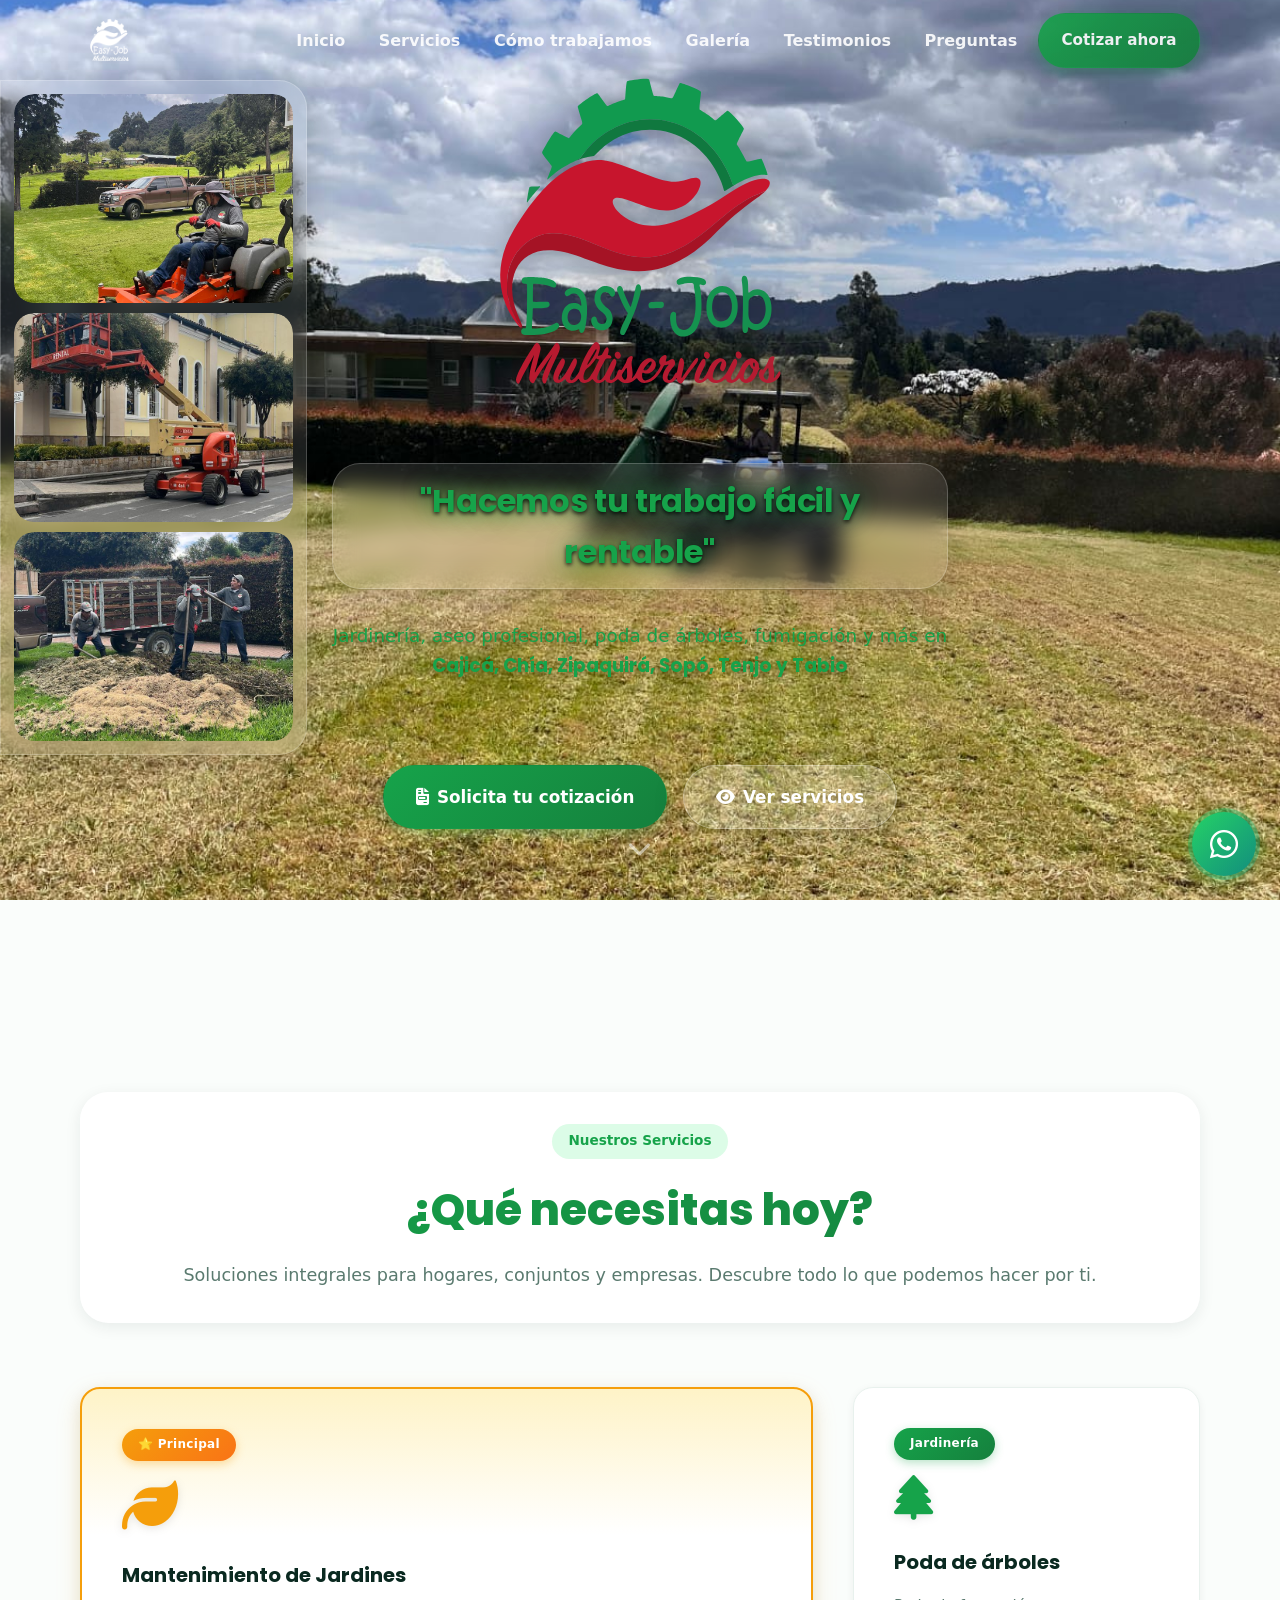
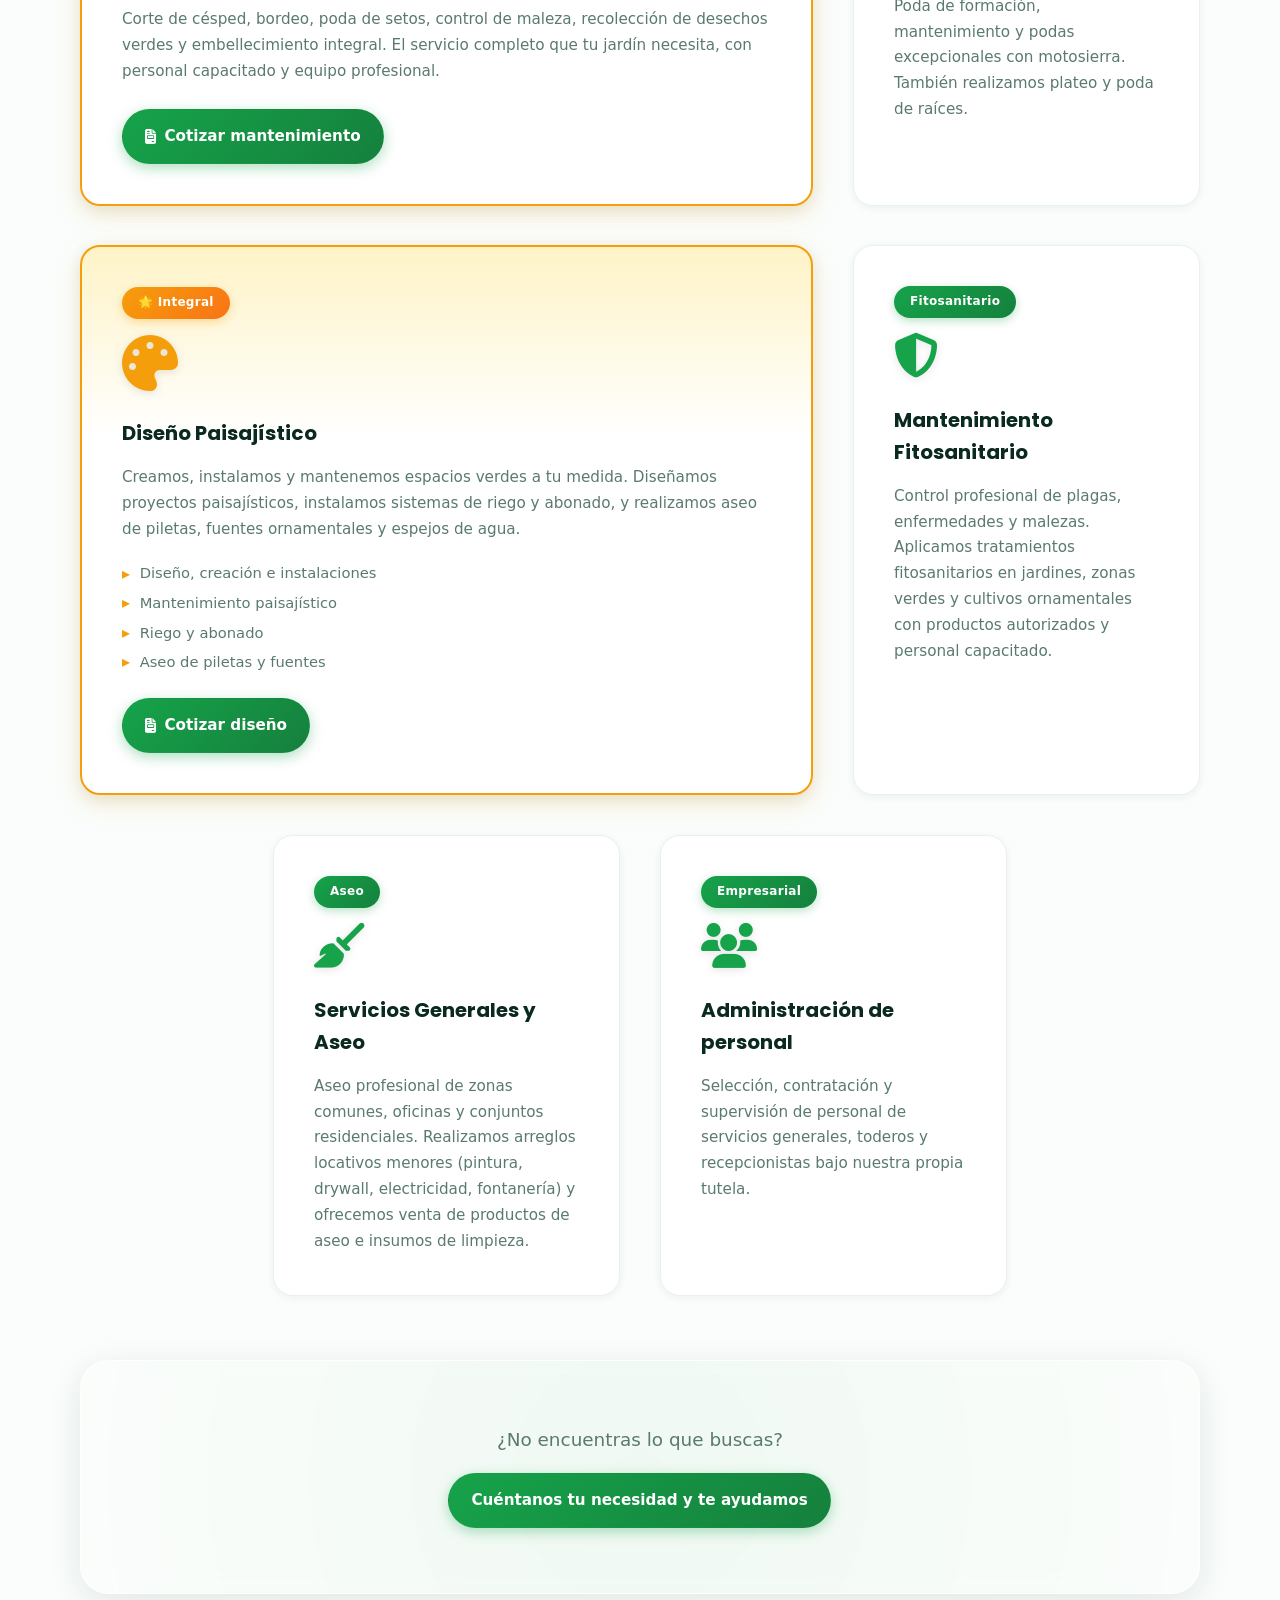
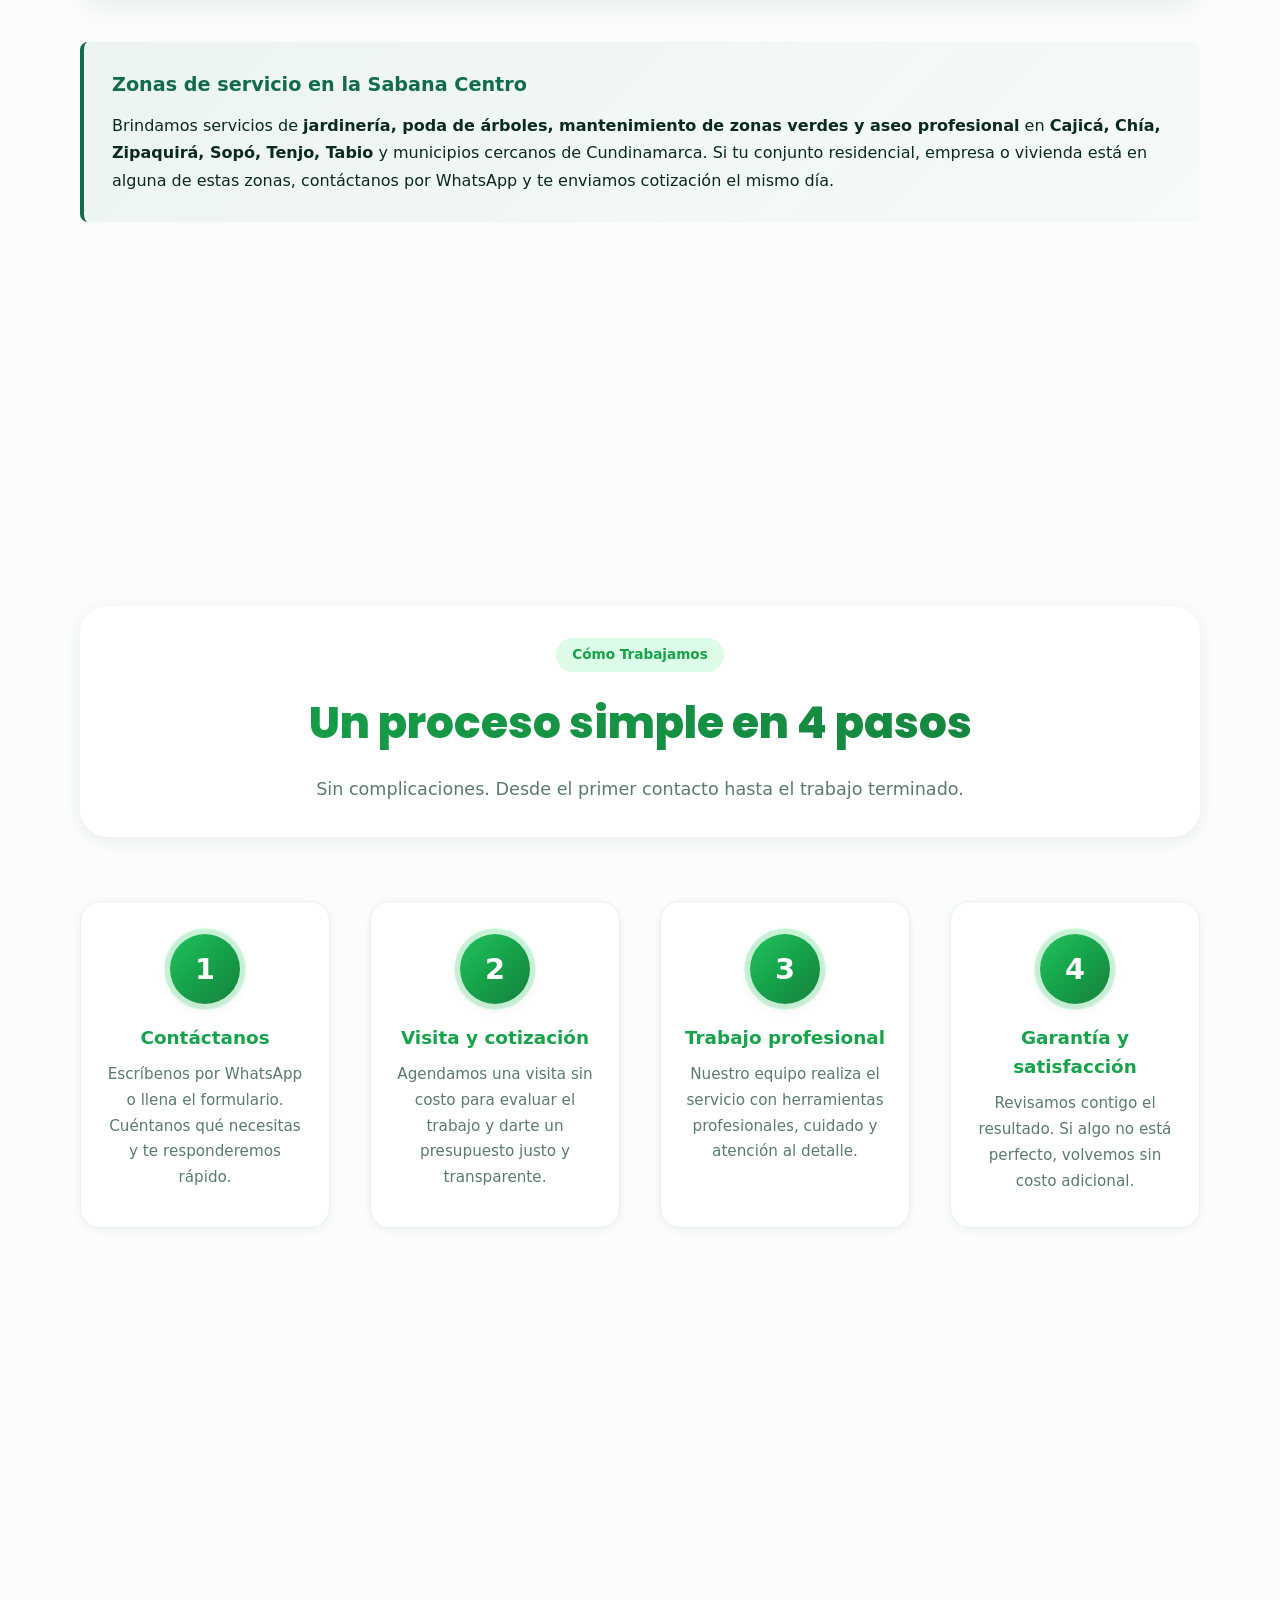
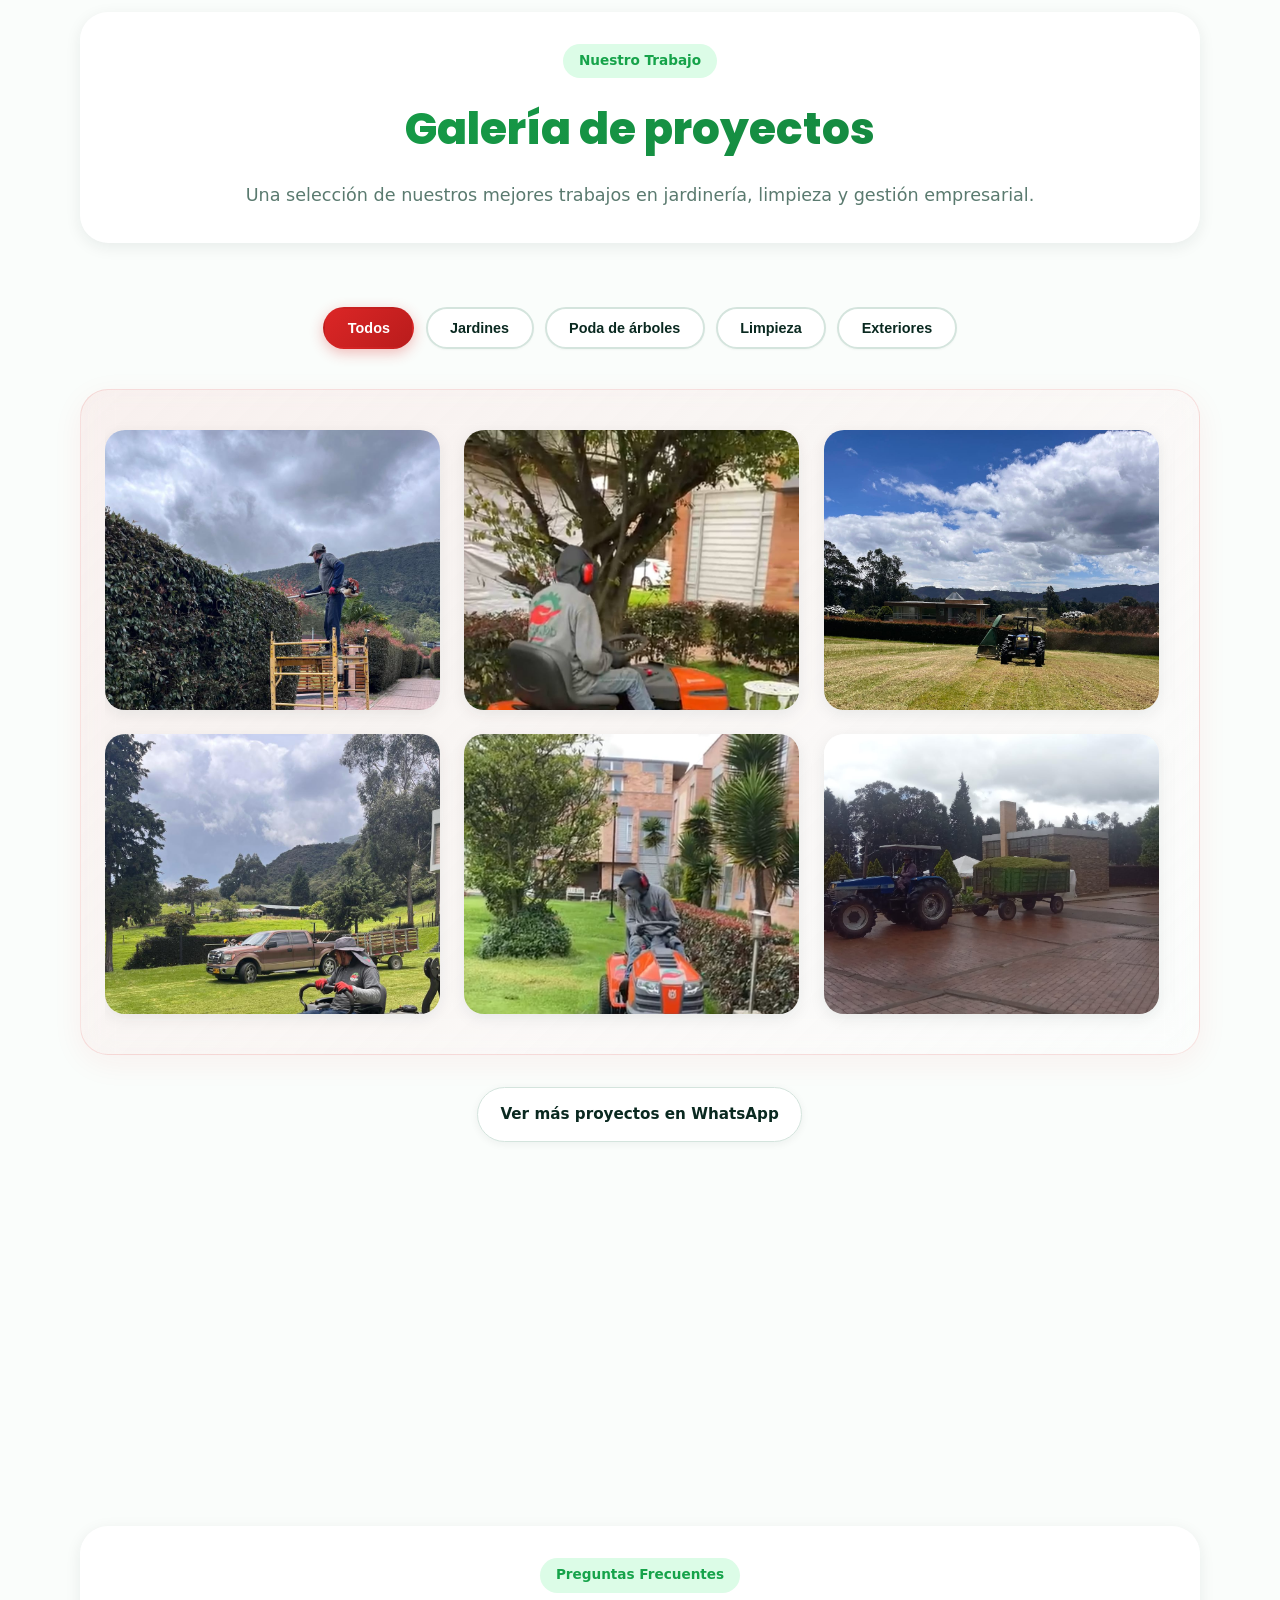
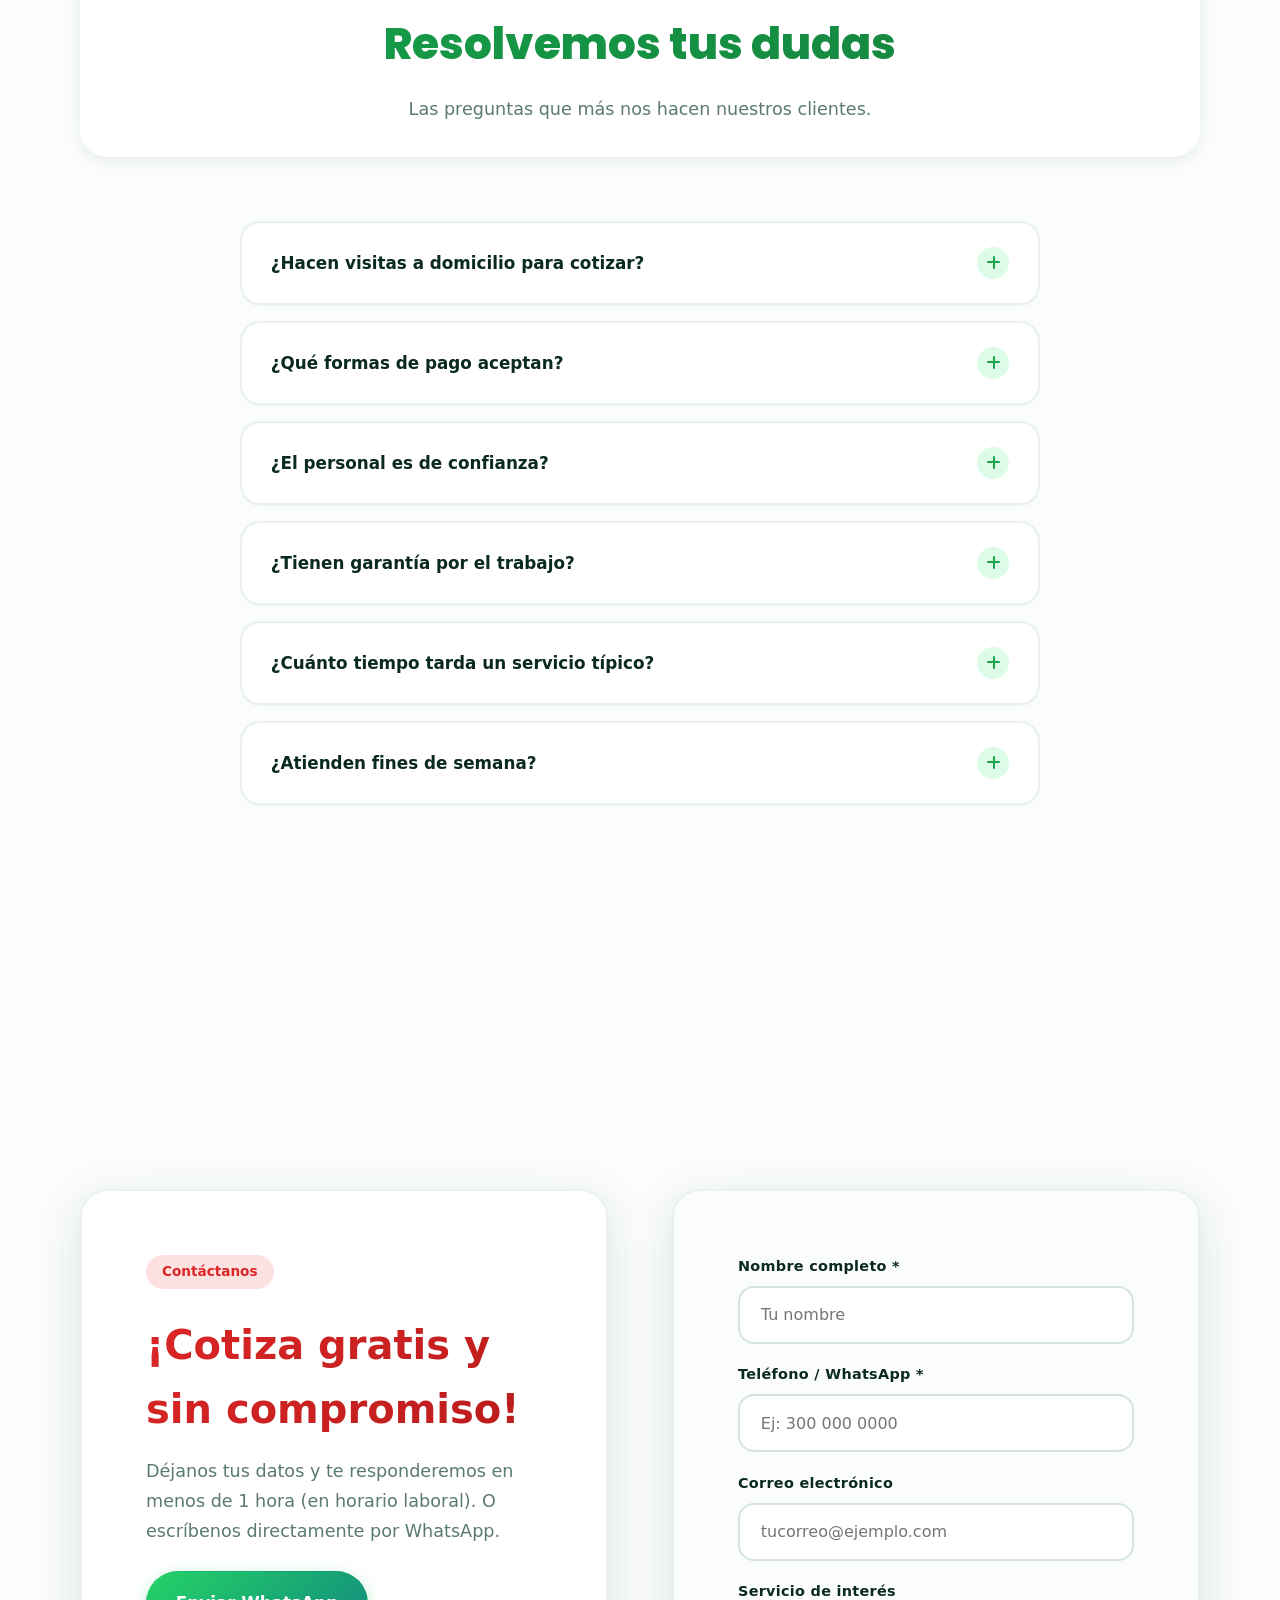
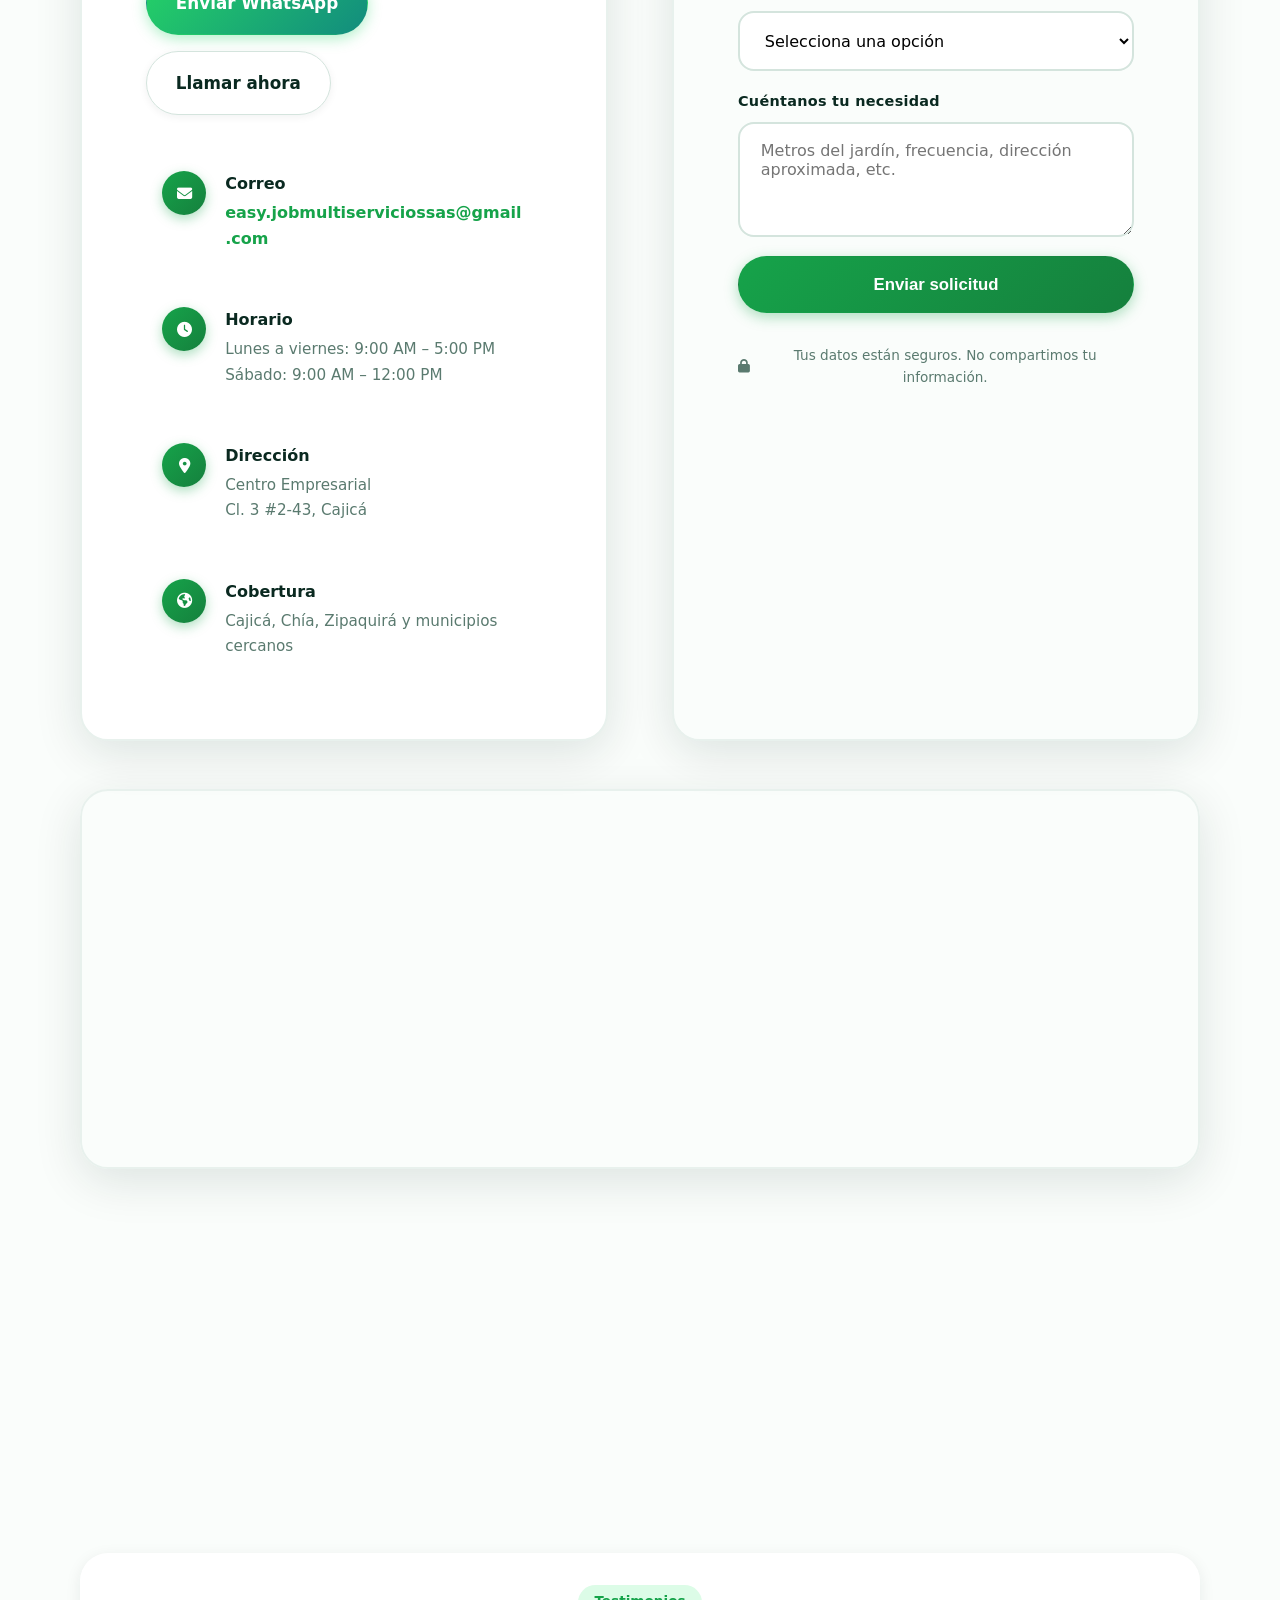
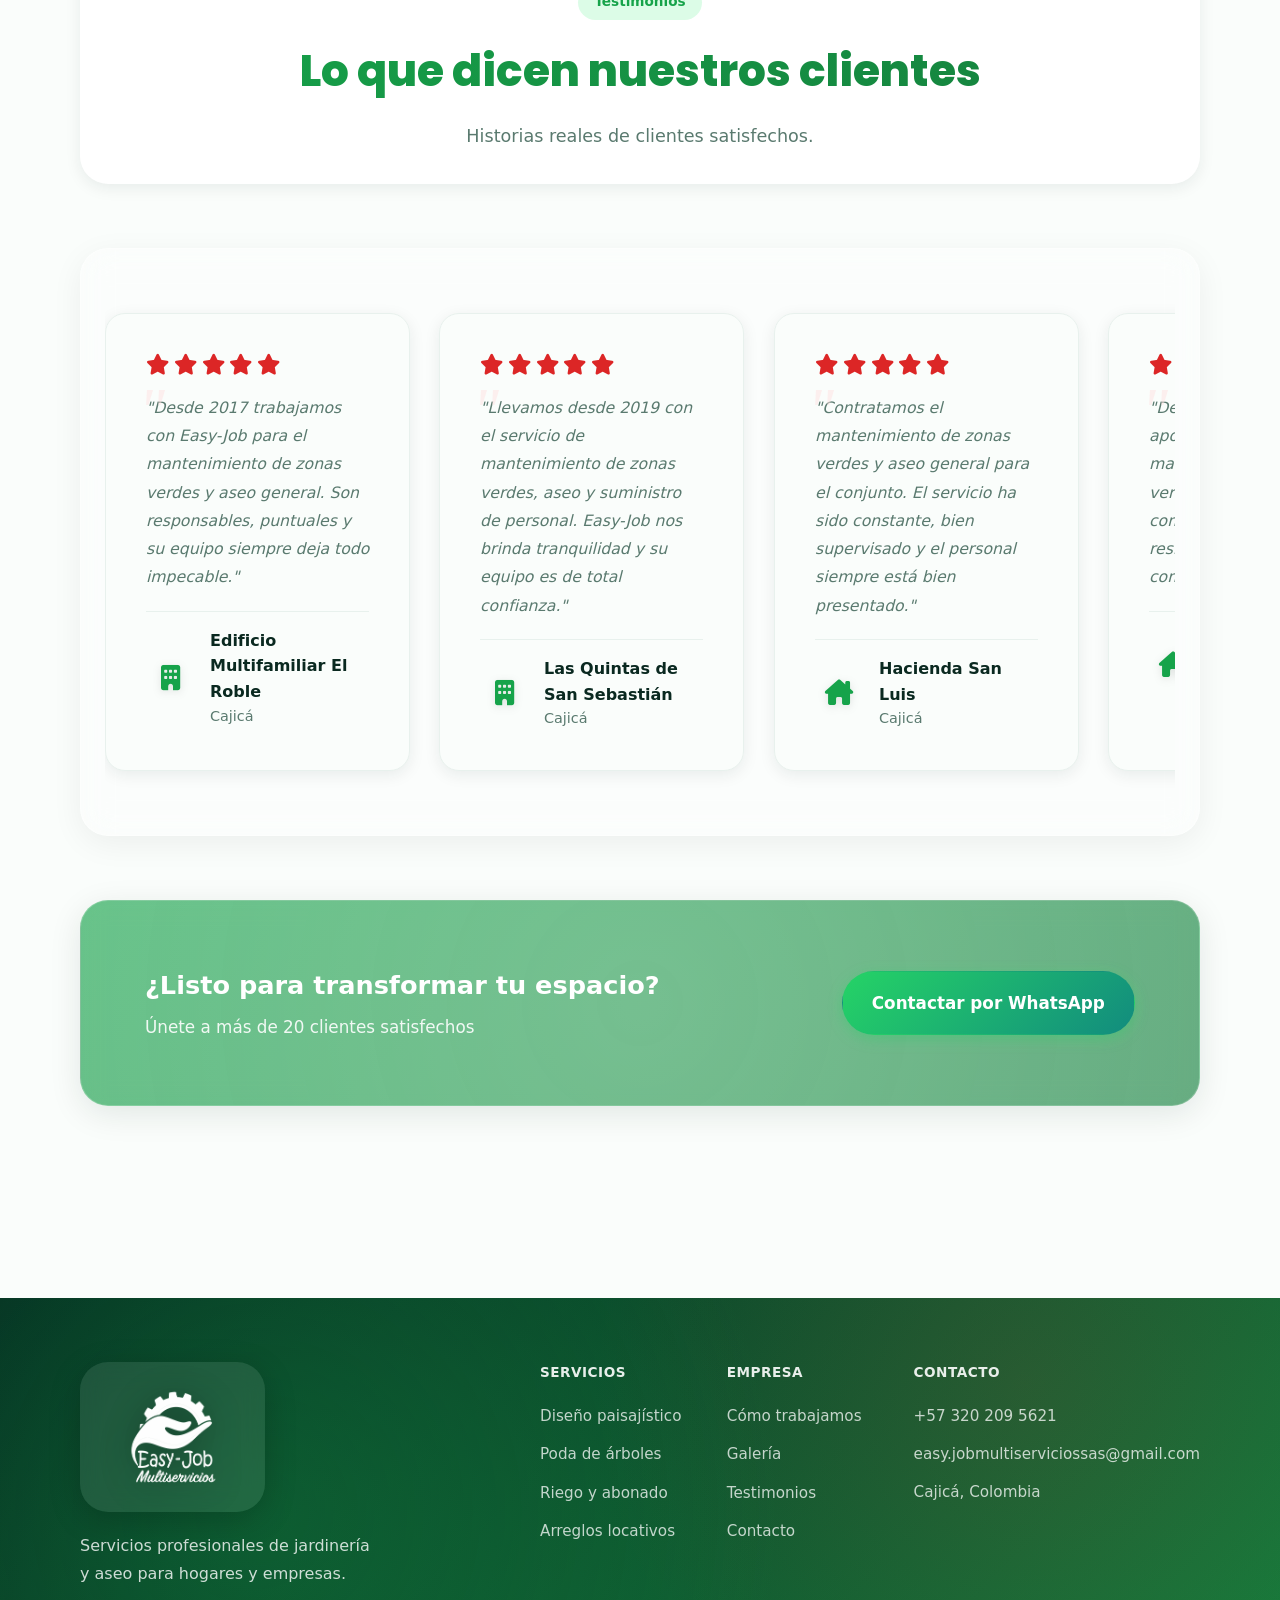
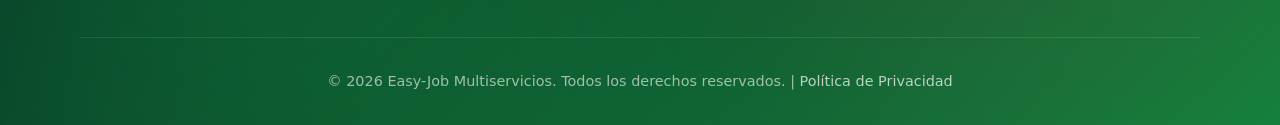
==== commit 0724535f: "feat(hero): move slogan into the card, description outside Restructure hero text: - .hero-descriptio" ====
--- a/index.html
+++ b/index.html
@@ -202,22 +202,22 @@
             </svg>
           </div>
 
-        <p class="hero-subtitle fade-in-up delay-2">"Hacemos tu trabajo fácil y rentable"</p>
-        <div class="hero-description-card fade-in-up delay-3">
-          <p class="hero-description">Jardinería, aseo profesional, poda de árboles, fumigación y más en <strong>Cajicá, Chía, Zipaquirá, Sopó, Tenjo y Tabio</strong></p>
-        </div>
+        <div class="hero-description-card fade-in-up delay-2">
+          <p class="hero-subtitle">"Hacemos tu trabajo fácil y rentable"</p>
+        </div>
+        <p class="hero-description fade-in-up delay-3">Jardinería, aseo profesional, poda de árboles, fumigación y más en <strong>Cajicá, Chía, Zipaquirá, Sopó, Tenjo y Tabio</strong></p>
         </div>
       </div>
       <div class="hero-images-card fade-in-up">
         <div class="hero-images-card-inner">
           <div class="hero-image-item">
-            <img src="assets/media/jardines/Corte de cesped con podadora.jpeg" alt="Corte de césped profesional">
+            <picture><source srcset="assets/media/jardines/Corte de cesped con podadora.webp" type="image/webp"><img src="assets/media/jardines/Corte de cesped con podadora.jpeg" alt="Corte de césped profesional"></picture>
           </div>
           <div class="hero-image-item">
-            <img src="assets/media/poda-arboles/Poda de Arbol 2.jpeg" alt="Poda de árboles">
+            <picture><source srcset="assets/media/poda-arboles/Poda de Arbol 2.webp" type="image/webp"><img src="assets/media/poda-arboles/Poda de Arbol 2.jpeg" alt="Poda de árboles"></picture>
           </div>
           <div class="hero-image-item">
-            <img src="assets/media/exteriores/equipo eliminando residuos verdes del suelo.jpeg" alt="Equipo de trabajo profesional">
+            <picture><source srcset="assets/media/exteriores/equipo eliminando residuos verdes del suelo.webp" type="image/webp"><img src="assets/media/exteriores/equipo eliminando residuos verdes del suelo.jpeg" alt="Equipo de trabajo profesional"></picture>
           </div>
         </div>
       </div>
@@ -374,203 +374,203 @@
 
             <!-- ========= Jardines ========= -->
             <div class="gallery-item" data-category="jardines">
-              <img src="assets/media/jardines/Corte de setos 1.jpeg" alt="Corte de setos" loading="lazy">
+              <picture><source srcset="assets/media/jardines/Corte de setos 1.webp" type="image/webp"><img src="assets/media/jardines/Corte de setos 1.jpeg" alt="Corte de setos" loading="lazy"></picture>
               <div class="gallery-overlay">
                 <span class="gallery-category">Jardines</span>
                 <h4>Corte de setos</h4>
               </div>
             </div>
             <div class="gallery-item" data-category="jardines">
-              <img src="assets/media/jardines/Corte de cesped con podadora.jpeg" alt="Corte de césped con podadora" loading="lazy">
+              <picture><source srcset="assets/media/jardines/Corte de cesped con podadora.webp" type="image/webp"><img src="assets/media/jardines/Corte de cesped con podadora.jpeg" alt="Corte de césped con podadora" loading="lazy"></picture>
               <div class="gallery-overlay">
                 <span class="gallery-category">Jardines</span>
                 <h4>Corte de césped con podadora</h4>
               </div>
             </div>
             <div class="gallery-item" data-category="jardines">
-              <img src="assets/media/jardines/Poda cesped carro.jpeg" alt="Poda de césped con carro" loading="lazy">
+              <picture><source srcset="assets/media/jardines/Poda cesped carro.webp" type="image/webp"><img src="assets/media/jardines/Poda cesped carro.jpeg" alt="Poda de césped con carro" loading="lazy"></picture>
               <div class="gallery-overlay">
                 <span class="gallery-category">Jardines</span>
                 <h4>Poda de césped con carro</h4>
               </div>
             </div>
             <div class="gallery-item" data-category="jardines">
-              <img src="assets/media/jardines/Poda cesped carro 2.jpeg" alt="Poda de césped con carro" loading="lazy">
+              <picture><source srcset="assets/media/jardines/Poda cesped carro 2.webp" type="image/webp"><img src="assets/media/jardines/Poda cesped carro 2.jpeg" alt="Poda de césped con carro" loading="lazy"></picture>
               <div class="gallery-overlay">
                 <span class="gallery-category">Jardines</span>
                 <h4>Poda y recolección</h4>
               </div>
             </div>
             <div class="gallery-item" data-category="jardines">
-              <img src="assets/media/jardines/Recoger cesped con equipo especial.jpeg" alt="Recolección con equipo especial" loading="lazy">
+              <picture><source srcset="assets/media/jardines/Recoger cesped con equipo especial.webp" type="image/webp"><img src="assets/media/jardines/Recoger cesped con equipo especial.jpeg" alt="Recolección con equipo especial" loading="lazy"></picture>
               <div class="gallery-overlay">
                 <span class="gallery-category">Jardines</span>
                 <h4>Recolección con equipo especial</h4>
               </div>
             </div>
             <div class="gallery-item" data-category="jardines">
-              <img src="assets/media/jardines/Tractor con desechos verdes.jpeg" alt="Tractor con desechos verdes" loading="lazy">
+              <picture><source srcset="assets/media/jardines/Tractor con desechos verdes.webp" type="image/webp"><img src="assets/media/jardines/Tractor con desechos verdes.jpeg" alt="Tractor con desechos verdes" loading="lazy"></picture>
               <div class="gallery-overlay">
                 <span class="gallery-category">Jardines</span>
                 <h4>Tractor con desechos verdes</h4>
               </div>
             </div>
             <div class="gallery-item" data-category="jardines">
-              <img src="assets/media/jardines/arboles-cesped-cielo.jpg" alt="Árboles y césped" loading="lazy">
+              <picture><source srcset="assets/media/jardines/arboles-cesped-cielo.webp" type="image/webp"><img src="assets/media/jardines/arboles-cesped-cielo.jpg" alt="Árboles y césped" loading="lazy"></picture>
               <div class="gallery-overlay">
                 <span class="gallery-category">Jardines</span>
                 <h4>Árboles y césped</h4>
               </div>
             </div>
             <div class="gallery-item" data-category="jardines">
-              <img src="assets/media/jardines/arboles-cesped-pasarela.jpg" alt="Jardín con pasarela" loading="lazy">
+              <picture><source srcset="assets/media/jardines/arboles-cesped-pasarela.webp" type="image/webp"><img src="assets/media/jardines/arboles-cesped-pasarela.jpg" alt="Jardín con pasarela" loading="lazy"></picture>
               <div class="gallery-overlay">
                 <span class="gallery-category">Jardines</span>
                 <h4>Jardín con pasarela</h4>
               </div>
             </div>
             <div class="gallery-item" data-category="jardines">
-              <img src="assets/media/jardines/camion-cesped-cortadora.jpg" alt="Camión y cortadora de césped" loading="lazy">
+              <picture><source srcset="assets/media/jardines/camion-cesped-cortadora.webp" type="image/webp"><img src="assets/media/jardines/camion-cesped-cortadora.jpg" alt="Camión y cortadora de césped" loading="lazy"></picture>
               <div class="gallery-overlay">
                 <span class="gallery-category">Jardines</span>
                 <h4>Camión y cortadora</h4>
               </div>
             </div>
             <div class="gallery-item" data-category="jardines">
-              <img src="assets/media/jardines/camion-remolque-cesped.jpg" alt="Camión con remolque de césped" loading="lazy">
+              <picture><source srcset="assets/media/jardines/camion-remolque-cesped.webp" type="image/webp"><img src="assets/media/jardines/camion-remolque-cesped.jpg" alt="Camión con remolque de césped" loading="lazy"></picture>
               <div class="gallery-overlay">
                 <span class="gallery-category">Jardines</span>
                 <h4>Remolque de residuos</h4>
               </div>
             </div>
             <div class="gallery-item" data-category="jardines">
-              <img src="assets/media/jardines/cerca-arbol-pasto.jpg" alt="Cerca, árbol y pasto" loading="lazy">
+              <picture><source srcset="assets/media/jardines/cerca-arbol-pasto.webp" type="image/webp"><img src="assets/media/jardines/cerca-arbol-pasto.jpg" alt="Cerca, árbol y pasto" loading="lazy"></picture>
               <div class="gallery-overlay">
                 <span class="gallery-category">Jardines</span>
                 <h4>Cerca, árbol y pasto</h4>
               </div>
             </div>
             <div class="gallery-item" data-category="jardines">
-              <img src="assets/media/jardines/cesped-cortadora-hombre-01.jpg" alt="Hombre cortando césped" loading="lazy">
+              <picture><source srcset="assets/media/jardines/cesped-cortadora-hombre-01.webp" type="image/webp"><img src="assets/media/jardines/cesped-cortadora-hombre-01.jpg" alt="Hombre cortando césped" loading="lazy"></picture>
               <div class="gallery-overlay">
                 <span class="gallery-category">Jardines</span>
                 <h4>Corte de césped</h4>
               </div>
             </div>
             <div class="gallery-item" data-category="jardines">
-              <img src="assets/media/jardines/cesped-cortadora-hombre-02.jpg" alt="Hombre cortando césped" loading="lazy">
+              <picture><source srcset="assets/media/jardines/cesped-cortadora-hombre-02.webp" type="image/webp"><img src="assets/media/jardines/cesped-cortadora-hombre-02.jpg" alt="Hombre cortando césped" loading="lazy"></picture>
               <div class="gallery-overlay">
                 <span class="gallery-category">Jardines</span>
                 <h4>Corte de césped</h4>
               </div>
             </div>
             <div class="gallery-item" data-category="jardines">
-              <img src="assets/media/jardines/cesped-cortadora-motor.jpg" alt="Cortadora con motor" loading="lazy">
+              <picture><source srcset="assets/media/jardines/cesped-cortadora-motor.webp" type="image/webp"><img src="assets/media/jardines/cesped-cortadora-motor.jpg" alt="Cortadora con motor" loading="lazy"></picture>
               <div class="gallery-overlay">
                 <span class="gallery-category">Jardines</span>
                 <h4>Cortadora con motor</h4>
               </div>
             </div>
             <div class="gallery-item" data-category="jardines">
-              <img src="assets/media/jardines/cesped-cortadora-pala.jpg" alt="Cortadora y pala" loading="lazy">
+              <picture><source srcset="assets/media/jardines/cesped-cortadora-pala.webp" type="image/webp"><img src="assets/media/jardines/cesped-cortadora-pala.jpg" alt="Cortadora y pala" loading="lazy"></picture>
               <div class="gallery-overlay">
                 <span class="gallery-category">Jardines</span>
                 <h4>Cortadora y pala</h4>
               </div>
             </div>
             <div class="gallery-item" data-category="jardines">
-              <img src="assets/media/jardines/cesped-cortadora-tenis.jpg" alt="Césped tipo cancha de tenis" loading="lazy">
+              <picture><source srcset="assets/media/jardines/cesped-cortadora-tenis.webp" type="image/webp"><img src="assets/media/jardines/cesped-cortadora-tenis.jpg" alt="Césped tipo cancha de tenis" loading="lazy"></picture>
               <div class="gallery-overlay">
                 <span class="gallery-category">Jardines</span>
                 <h4>Césped tipo cancha</h4>
               </div>
             </div>
             <div class="gallery-item" data-category="jardines">
-              <img src="assets/media/jardines/cesped-cortadora-tractor.jpg" alt="Tractor cortadora" loading="lazy">
+              <picture><source srcset="assets/media/jardines/cesped-cortadora-tractor.webp" type="image/webp"><img src="assets/media/jardines/cesped-cortadora-tractor.jpg" alt="Tractor cortadora" loading="lazy"></picture>
               <div class="gallery-overlay">
                 <span class="gallery-category">Jardines</span>
                 <h4>Tractor cortadora</h4>
               </div>
             </div>
             <div class="gallery-item" data-category="jardines">
-              <img src="assets/media/jardines/cortadora-herramientas-hombre.jpg" alt="Equipo de jardinería" loading="lazy">
+              <picture><source srcset="assets/media/jardines/cortadora-herramientas-hombre.webp" type="image/webp"><img src="assets/media/jardines/cortadora-herramientas-hombre.jpg" alt="Equipo de jardinería" loading="lazy"></picture>
               <div class="gallery-overlay">
                 <span class="gallery-category">Jardines</span>
                 <h4>Equipo de jardinería</h4>
               </div>
             </div>
             <div class="gallery-item" data-category="jardines">
-              <img src="assets/media/jardines/cortadora-lona-cesped.jpg" alt="Cortadora con lona" loading="lazy">
+              <picture><source srcset="assets/media/jardines/cortadora-lona-cesped.webp" type="image/webp"><img src="assets/media/jardines/cortadora-lona-cesped.jpg" alt="Cortadora con lona" loading="lazy"></picture>
               <div class="gallery-overlay">
                 <span class="gallery-category">Jardines</span>
                 <h4>Cortadora con lona</h4>
               </div>
             </div>
             <div class="gallery-item" data-category="jardines">
-              <img src="assets/media/jardines/energia-herramientas-cesped.jpg" alt="Equipo eléctrico de jardinería" loading="lazy">
+              <picture><source srcset="assets/media/jardines/energia-herramientas-cesped.webp" type="image/webp"><img src="assets/media/jardines/energia-herramientas-cesped.jpg" alt="Equipo eléctrico de jardinería" loading="lazy"></picture>
               <div class="gallery-overlay">
                 <span class="gallery-category">Jardines</span>
                 <h4>Equipo eléctrico</h4>
               </div>
             </div>
             <div class="gallery-item" data-category="jardines">
-              <img src="assets/media/jardines/flores-plantas-paisajismo.jpg" alt="Diseño paisajístico" loading="lazy">
+              <picture><source srcset="assets/media/jardines/flores-plantas-paisajismo.webp" type="image/webp"><img src="assets/media/jardines/flores-plantas-paisajismo.jpg" alt="Diseño paisajístico" loading="lazy"></picture>
               <div class="gallery-overlay">
                 <span class="gallery-category">Jardines</span>
                 <h4>Diseño paisajístico</h4>
               </div>
             </div>
             <div class="gallery-item" data-category="jardines">
-              <img src="assets/media/jardines/hombre-jardin-planta.jpg" alt="Mantenimiento de jardín" loading="lazy">
+              <picture><source srcset="assets/media/jardines/hombre-jardin-planta.webp" type="image/webp"><img src="assets/media/jardines/hombre-jardin-planta.jpg" alt="Mantenimiento de jardín" loading="lazy"></picture>
               <div class="gallery-overlay">
                 <span class="gallery-category">Jardines</span>
                 <h4>Mantenimiento de jardín</h4>
               </div>
             </div>
             <div class="gallery-item" data-category="jardines">
-              <img src="assets/media/jardines/hombres-edificio-planta.jpg" alt="Mantenimiento en edificio" loading="lazy">
+              <picture><source srcset="assets/media/jardines/hombres-edificio-planta.webp" type="image/webp"><img src="assets/media/jardines/hombres-edificio-planta.jpg" alt="Mantenimiento en edificio" loading="lazy"></picture>
               <div class="gallery-overlay">
                 <span class="gallery-category">Jardines</span>
                 <h4>Mantenimiento en edificio</h4>
               </div>
             </div>
             <div class="gallery-item" data-category="jardines">
-              <img src="assets/media/jardines/jardin-hombre-plantas.jpg" alt="Jardín con plantas" loading="lazy">
+              <picture><source srcset="assets/media/jardines/jardin-hombre-plantas.webp" type="image/webp"><img src="assets/media/jardines/jardin-hombre-plantas.jpg" alt="Jardín con plantas" loading="lazy"></picture>
               <div class="gallery-overlay">
                 <span class="gallery-category">Jardines</span>
                 <h4>Jardín con plantas</h4>
               </div>
             </div>
             <div class="gallery-item" data-category="jardines">
-              <img src="assets/media/jardines/jardin-manguera-plantas.jpg" alt="Riego de jardín" loading="lazy">
+              <picture><source srcset="assets/media/jardines/jardin-manguera-plantas.webp" type="image/webp"><img src="assets/media/jardines/jardin-manguera-plantas.jpg" alt="Riego de jardín" loading="lazy"></picture>
               <div class="gallery-overlay">
                 <span class="gallery-category">Jardines</span>
                 <h4>Riego de jardín</h4>
               </div>
             </div>
             <div class="gallery-item" data-category="jardines">
-              <img src="assets/media/jardines/jardin-planta-hombre.jpg" alt="Cuidado de plantas" loading="lazy">
+              <picture><source srcset="assets/media/jardines/jardin-planta-hombre.webp" type="image/webp"><img src="assets/media/jardines/jardin-planta-hombre.jpg" alt="Cuidado de plantas" loading="lazy"></picture>
               <div class="gallery-overlay">
                 <span class="gallery-category">Jardines</span>
                 <h4>Cuidado de plantas</h4>
               </div>
             </div>
             <div class="gallery-item" data-category="jardines">
-              <img src="assets/media/jardines/jardin-ventana-planta.jpg" alt="Jardín con ventana" loading="lazy">
+              <picture><source srcset="assets/media/jardines/jardin-ventana-planta.webp" type="image/webp"><img src="assets/media/jardines/jardin-ventana-planta.jpg" alt="Jardín con ventana" loading="lazy"></picture>
               <div class="gallery-overlay">
                 <span class="gallery-category">Jardines</span>
                 <h4>Jardín con ventana</h4>
               </div>
             </div>
             <div class="gallery-item" data-category="jardines">
-              <img src="assets/media/jardines/pasto-hombre-planta.jpg" alt="Pasto y planta" loading="lazy">
+              <picture><source srcset="assets/media/jardines/pasto-hombre-planta.webp" type="image/webp"><img src="assets/media/jardines/pasto-hombre-planta.jpg" alt="Pasto y planta" loading="lazy"></picture>
               <div class="gallery-overlay">
                 <span class="gallery-category">Jardines</span>
                 <h4>Pasto y planta</h4>
               </div>
             </div>
             <div class="gallery-item" data-category="jardines">
-              <img src="assets/media/jardines/pasto-planta-tierra.jpg" alt="Preparación de tierra" loading="lazy">
+              <picture><source srcset="assets/media/jardines/pasto-planta-tierra.webp" type="image/webp"><img src="assets/media/jardines/pasto-planta-tierra.jpg" alt="Preparación de tierra" loading="lazy"></picture>
               <div class="gallery-overlay">
                 <span class="gallery-category">Jardines</span>
                 <h4>Preparación de tierra</h4>
@@ -614,168 +614,168 @@
 
             <!-- ========= Poda de árboles ========= -->
             <div class="gallery-item" data-category="poda-arboles">
-              <img src="assets/media/poda-arboles/Poda de Arbol 1.jpeg" alt="Poda de árbol" loading="lazy">
+              <picture><source srcset="assets/media/poda-arboles/Poda de Arbol 1.webp" type="image/webp"><img src="assets/media/poda-arboles/Poda de Arbol 1.jpeg" alt="Poda de árbol" loading="lazy"></picture>
               <div class="gallery-overlay">
                 <span class="gallery-category">Poda de árboles</span>
                 <h4>Poda de árbol</h4>
               </div>
             </div>
             <div class="gallery-item" data-category="poda-arboles">
-              <img src="assets/media/poda-arboles/Poda de Arbol 2.jpeg" alt="Poda de árbol" loading="lazy">
+              <picture><source srcset="assets/media/poda-arboles/Poda de Arbol 2.webp" type="image/webp"><img src="assets/media/poda-arboles/Poda de Arbol 2.jpeg" alt="Poda de árbol" loading="lazy"></picture>
               <div class="gallery-overlay">
                 <span class="gallery-category">Poda de árboles</span>
                 <h4>Poda de árbol</h4>
               </div>
             </div>
             <div class="gallery-item" data-category="poda-arboles">
-              <img src="assets/media/poda-arboles/Poda de Arbol 3.jpeg" alt="Poda de árbol" loading="lazy">
+              <picture><source srcset="assets/media/poda-arboles/Poda de Arbol 3.webp" type="image/webp"><img src="assets/media/poda-arboles/Poda de Arbol 3.jpeg" alt="Poda de árbol" loading="lazy"></picture>
               <div class="gallery-overlay">
                 <span class="gallery-category">Poda de árboles</span>
                 <h4>Poda de árbol</h4>
               </div>
             </div>
             <div class="gallery-item" data-category="poda-arboles">
-              <img src="assets/media/poda-arboles/Poda de Arbol 5.jpeg" alt="Poda de árbol" loading="lazy">
+              <picture><source srcset="assets/media/poda-arboles/Poda de Arbol 5.webp" type="image/webp"><img src="assets/media/poda-arboles/Poda de Arbol 5.jpeg" alt="Poda de árbol" loading="lazy"></picture>
               <div class="gallery-overlay">
                 <span class="gallery-category">Poda de árboles</span>
                 <h4>Poda de árbol</h4>
               </div>
             </div>
             <div class="gallery-item" data-category="poda-arboles">
-              <img src="assets/media/poda-arboles/Poda de arboles 4.jpeg" alt="Poda de árboles" loading="lazy">
+              <picture><source srcset="assets/media/poda-arboles/Poda de arboles 4.webp" type="image/webp"><img src="assets/media/poda-arboles/Poda de arboles 4.jpeg" alt="Poda de árboles" loading="lazy"></picture>
               <div class="gallery-overlay">
                 <span class="gallery-category">Poda de árboles</span>
                 <h4>Poda de árboles</h4>
               </div>
             </div>
             <div class="gallery-item" data-category="poda-arboles">
-              <img src="assets/media/poda-arboles/Corte arbol.jpg" alt="Corte de árbol" loading="lazy">
+              <picture><source srcset="assets/media/poda-arboles/Corte arbol.webp" type="image/webp"><img src="assets/media/poda-arboles/Corte arbol.jpg" alt="Corte de árbol" loading="lazy"></picture>
               <div class="gallery-overlay">
                 <span class="gallery-category">Poda de árboles</span>
                 <h4>Corte de árbol</h4>
               </div>
             </div>
             <div class="gallery-item" data-category="poda-arboles">
-              <img src="assets/media/poda-arboles/recoger-cesped-equipo.jpeg" alt="Recolección de césped" loading="lazy">
+              <picture><source srcset="assets/media/poda-arboles/recoger-cesped-equipo.webp" type="image/webp"><img src="assets/media/poda-arboles/recoger-cesped-equipo.jpeg" alt="Recolección de césped" loading="lazy"></picture>
               <div class="gallery-overlay">
                 <span class="gallery-category">Poda de árboles</span>
                 <h4>Recolección de césped</h4>
               </div>
             </div>
             <div class="gallery-item" data-category="poda-arboles">
-              <img src="assets/media/poda-arboles/arbol-acera-nube.jpg" alt="Árbol en acera" loading="lazy">
+              <picture><source srcset="assets/media/poda-arboles/arbol-acera-nube.webp" type="image/webp"><img src="assets/media/poda-arboles/arbol-acera-nube.jpg" alt="Árbol en acera" loading="lazy"></picture>
               <div class="gallery-overlay">
                 <span class="gallery-category">Poda de árboles</span>
                 <h4>Árbol en acera</h4>
               </div>
             </div>
             <div class="gallery-item" data-category="poda-arboles">
-              <img src="assets/media/poda-arboles/arbol-camion-cerca.jpg" alt="Poda con camión" loading="lazy">
+              <picture><source srcset="assets/media/poda-arboles/arbol-camion-cerca.webp" type="image/webp"><img src="assets/media/poda-arboles/arbol-camion-cerca.jpg" alt="Poda con camión" loading="lazy"></picture>
               <div class="gallery-overlay">
                 <span class="gallery-category">Poda de árboles</span>
                 <h4>Poda con camión</h4>
               </div>
             </div>
             <div class="gallery-item" data-category="poda-arboles">
-              <img src="assets/media/poda-arboles/arbol-cerca-camion.jpg" alt="Trabajo junto a cerca" loading="lazy">
+              <picture><source srcset="assets/media/poda-arboles/arbol-cerca-camion.webp" type="image/webp"><img src="assets/media/poda-arboles/arbol-cerca-camion.jpg" alt="Trabajo junto a cerca" loading="lazy"></picture>
               <div class="gallery-overlay">
                 <span class="gallery-category">Poda de árboles</span>
                 <h4>Trabajo junto a cerca</h4>
               </div>
             </div>
             <div class="gallery-item" data-category="poda-arboles">
-              <img src="assets/media/poda-arboles/arbol-cielo-camion.jpg" alt="Poda en altura" loading="lazy">
+              <picture><source srcset="assets/media/poda-arboles/arbol-cielo-camion.webp" type="image/webp"><img src="assets/media/poda-arboles/arbol-cielo-camion.jpg" alt="Poda en altura" loading="lazy"></picture>
               <div class="gallery-overlay">
                 <span class="gallery-category">Poda de árboles</span>
                 <h4>Poda en altura</h4>
               </div>
             </div>
             <div class="gallery-item" data-category="poda-arboles">
-              <img src="assets/media/poda-arboles/arbol-cielo-persona.jpg" alt="Árbol alto" loading="lazy">
+              <picture><source srcset="assets/media/poda-arboles/arbol-cielo-persona.webp" type="image/webp"><img src="assets/media/poda-arboles/arbol-cielo-persona.jpg" alt="Árbol alto" loading="lazy"></picture>
               <div class="gallery-overlay">
                 <span class="gallery-category">Poda de árboles</span>
                 <h4>Árbol alto</h4>
               </div>
             </div>
             <div class="gallery-item" data-category="poda-arboles">
-              <img src="assets/media/poda-arboles/arbol-cielo-techo.jpg" alt="Árbol junto a techo" loading="lazy">
+              <picture><source srcset="assets/media/poda-arboles/arbol-cielo-techo.webp" type="image/webp"><img src="assets/media/poda-arboles/arbol-cielo-techo.jpg" alt="Árbol junto a techo" loading="lazy"></picture>
               <div class="gallery-overlay">
                 <span class="gallery-category">Poda de árboles</span>
                 <h4>Árbol junto a techo</h4>
               </div>
             </div>
             <div class="gallery-item" data-category="poda-arboles">
-              <img src="assets/media/poda-arboles/arbol-grua-camion.jpg" alt="Poda con grúa" loading="lazy">
+              <picture><source srcset="assets/media/poda-arboles/arbol-grua-camion.webp" type="image/webp"><img src="assets/media/poda-arboles/arbol-grua-camion.jpg" alt="Poda con grúa" loading="lazy"></picture>
               <div class="gallery-overlay">
                 <span class="gallery-category">Poda de árboles</span>
                 <h4>Poda con grúa</h4>
               </div>
             </div>
             <div class="gallery-item" data-category="poda-arboles">
-              <img src="assets/media/poda-arboles/arbol-hombre-seto.jpg" alt="Poda de seto" loading="lazy">
+              <picture><source srcset="assets/media/poda-arboles/arbol-hombre-seto.webp" type="image/webp"><img src="assets/media/poda-arboles/arbol-hombre-seto.jpg" alt="Poda de seto" loading="lazy"></picture>
               <div class="gallery-overlay">
                 <span class="gallery-category">Poda de árboles</span>
                 <h4>Poda de seto</h4>
               </div>
             </div>
             <div class="gallery-item" data-category="poda-arboles">
-              <img src="assets/media/poda-arboles/arbol-persona-cuerda.jpg" alt="Poda con cuerdas" loading="lazy">
+              <picture><source srcset="assets/media/poda-arboles/arbol-persona-cuerda.webp" type="image/webp"><img src="assets/media/poda-arboles/arbol-persona-cuerda.jpg" alt="Poda con cuerdas" loading="lazy"></picture>
               <div class="gallery-overlay">
                 <span class="gallery-category">Poda de árboles</span>
                 <h4>Poda con cuerdas</h4>
               </div>
             </div>
             <div class="gallery-item" data-category="poda-arboles">
-              <img src="assets/media/poda-arboles/arbol-personas-pasto.jpg" alt="Equipo de poda" loading="lazy">
+              <picture><source srcset="assets/media/poda-arboles/arbol-personas-pasto.webp" type="image/webp"><img src="assets/media/poda-arboles/arbol-personas-pasto.jpg" alt="Equipo de poda" loading="lazy"></picture>
               <div class="gallery-overlay">
                 <span class="gallery-category">Poda de árboles</span>
                 <h4>Equipo de poda</h4>
               </div>
             </div>
             <div class="gallery-item" data-category="poda-arboles">
-              <img src="assets/media/poda-arboles/arboles-ladera-personas.jpg" alt="Poda en ladera" loading="lazy">
+              <picture><source srcset="assets/media/poda-arboles/arboles-ladera-personas.webp" type="image/webp"><img src="assets/media/poda-arboles/arboles-ladera-personas.jpg" alt="Poda en ladera" loading="lazy"></picture>
               <div class="gallery-overlay">
                 <span class="gallery-category">Poda de árboles</span>
                 <h4>Poda en ladera</h4>
               </div>
             </div>
             <div class="gallery-item" data-category="poda-arboles">
-              <img src="assets/media/poda-arboles/cerezo-arbol-grua.jpg" alt="Cerezo con grúa" loading="lazy">
+              <picture><source srcset="assets/media/poda-arboles/cerezo-arbol-grua.webp" type="image/webp"><img src="assets/media/poda-arboles/cerezo-arbol-grua.jpg" alt="Cerezo con grúa" loading="lazy"></picture>
               <div class="gallery-overlay">
                 <span class="gallery-category">Poda de árboles</span>
                 <h4>Cerezo con grúa</h4>
               </div>
             </div>
             <div class="gallery-item" data-category="poda-arboles">
-              <img src="assets/media/poda-arboles/cerezo-elevador-persona.jpg" alt="Cerezo en elevador" loading="lazy">
+              <picture><source srcset="assets/media/poda-arboles/cerezo-elevador-persona.webp" type="image/webp"><img src="assets/media/poda-arboles/cerezo-elevador-persona.jpg" alt="Cerezo en elevador" loading="lazy"></picture>
               <div class="gallery-overlay">
                 <span class="gallery-category">Poda de árboles</span>
                 <h4>Cerezo en elevador</h4>
               </div>
             </div>
             <div class="gallery-item" data-category="poda-arboles">
-              <img src="assets/media/poda-arboles/persona-arbol-cerca.jpg" alt="Podador junto a árbol" loading="lazy">
+              <picture><source srcset="assets/media/poda-arboles/persona-arbol-cerca.webp" type="image/webp"><img src="assets/media/poda-arboles/persona-arbol-cerca.jpg" alt="Podador junto a árbol" loading="lazy"></picture>
               <div class="gallery-overlay">
                 <span class="gallery-category">Poda de árboles</span>
                 <h4>Podador junto a árbol</h4>
               </div>
             </div>
             <div class="gallery-item" data-category="poda-arboles">
-              <img src="assets/media/poda-arboles/persona-arbol-pasto.jpg" alt="Podador en jardín" loading="lazy">
+              <picture><source srcset="assets/media/poda-arboles/persona-arbol-pasto.webp" type="image/webp"><img src="assets/media/poda-arboles/persona-arbol-pasto.jpg" alt="Podador en jardín" loading="lazy"></picture>
               <div class="gallery-overlay">
                 <span class="gallery-category">Poda de árboles</span>
                 <h4>Podador en jardín</h4>
               </div>
             </div>
             <div class="gallery-item" data-category="poda-arboles">
-              <img src="assets/media/poda-arboles/persona-arboles-colinas.jpg" alt="Poda en colinas" loading="lazy">
+              <picture><source srcset="assets/media/poda-arboles/persona-arboles-colinas.webp" type="image/webp"><img src="assets/media/poda-arboles/persona-arboles-colinas.jpg" alt="Poda en colinas" loading="lazy"></picture>
               <div class="gallery-overlay">
                 <span class="gallery-category">Poda de árboles</span>
                 <h4>Poda en colinas</h4>
               </div>
             </div>
             <div class="gallery-item" data-category="poda-arboles">
-              <img src="assets/media/poda-arboles/persona-cuerda-arbol.jpg" alt="Poda con cuerda" loading="lazy">
+              <picture><source srcset="assets/media/poda-arboles/persona-cuerda-arbol.webp" type="image/webp"><img src="assets/media/poda-arboles/persona-cuerda-arbol.jpg" alt="Poda con cuerda" loading="lazy"></picture>
               <div class="gallery-overlay">
                 <span class="gallery-category">Poda de árboles</span>
                 <h4>Poda con cuerda</h4>
@@ -903,175 +903,175 @@
 
             <!-- ========= Limpieza ========= -->
             <div class="gallery-item" data-category="limpieza">
-              <img src="assets/media/limpieza/Aseo pasillo 1.jpeg" alt="Aseo de pasillos" loading="lazy">
+              <picture><source srcset="assets/media/limpieza/Aseo pasillo 1.webp" type="image/webp"><img src="assets/media/limpieza/Aseo pasillo 1.jpeg" alt="Aseo de pasillos" loading="lazy"></picture>
               <div class="gallery-overlay">
                 <span class="gallery-category">Limpieza</span>
                 <h4>Aseo de pasillos</h4>
               </div>
             </div>
             <div class="gallery-item" data-category="limpieza">
-              <img src="assets/media/limpieza/Aseo pasillo 2.jpeg" alt="Aseo de zonas comunes" loading="lazy">
+              <picture><source srcset="assets/media/limpieza/Aseo pasillo 2.webp" type="image/webp"><img src="assets/media/limpieza/Aseo pasillo 2.jpeg" alt="Aseo de zonas comunes" loading="lazy"></picture>
               <div class="gallery-overlay">
                 <span class="gallery-category">Limpieza</span>
                 <h4>Aseo de zonas comunes</h4>
               </div>
             </div>
             <div class="gallery-item" data-category="limpieza">
-              <img src="assets/media/limpieza/Fumigación de suelos.jpeg" alt="Fumigación de suelos" loading="lazy">
+              <picture><source srcset="assets/media/limpieza/Fumigación de suelos.webp" type="image/webp"><img src="assets/media/limpieza/Fumigación de suelos.jpeg" alt="Fumigación de suelos" loading="lazy"></picture>
               <div class="gallery-overlay">
                 <span class="gallery-category">Limpieza</span>
                 <h4>Fumigación de suelos</h4>
               </div>
             </div>
             <div class="gallery-item" data-category="limpieza">
-              <img src="assets/media/limpieza/Fumigación de suelos 1.jpeg" alt="Fumigación de suelos" loading="lazy">
+              <picture><source srcset="assets/media/limpieza/Fumigación de suelos 1.webp" type="image/webp"><img src="assets/media/limpieza/Fumigación de suelos 1.jpeg" alt="Fumigación de suelos" loading="lazy"></picture>
               <div class="gallery-overlay">
                 <span class="gallery-category">Limpieza</span>
                 <h4>Fumigación de suelos</h4>
               </div>
             </div>
             <div class="gallery-item" data-category="limpieza">
-              <img src="assets/media/limpieza/Fumigacipon de zonas verdes 1.jpeg" alt="Fumigación de zonas verdes" loading="lazy">
+              <picture><source srcset="assets/media/limpieza/Fumigacipon de zonas verdes 1.webp" type="image/webp"><img src="assets/media/limpieza/Fumigacipon de zonas verdes 1.jpeg" alt="Fumigación de zonas verdes" loading="lazy"></picture>
               <div class="gallery-overlay">
                 <span class="gallery-category">Limpieza</span>
                 <h4>Fumigación de zonas verdes</h4>
               </div>
             </div>
             <div class="gallery-item" data-category="limpieza">
-              <img src="assets/media/limpieza/Productos de limpieza.jpg" alt="Productos de limpieza" loading="lazy">
+              <picture><source srcset="assets/media/limpieza/Productos de limpieza.webp" type="image/webp"><img src="assets/media/limpieza/Productos de limpieza.jpg" alt="Productos de limpieza" loading="lazy"></picture>
               <div class="gallery-overlay">
                 <span class="gallery-category">Limpieza</span>
                 <h4>Productos de limpieza</h4>
               </div>
             </div>
             <div class="gallery-item" data-category="limpieza">
-              <img src="assets/media/limpieza/alfombra-canasta-pared.jpg" alt="Aseo de alfombras" loading="lazy">
+              <picture><source srcset="assets/media/limpieza/alfombra-canasta-pared.webp" type="image/webp"><img src="assets/media/limpieza/alfombra-canasta-pared.jpg" alt="Aseo de alfombras" loading="lazy"></picture>
               <div class="gallery-overlay">
                 <span class="gallery-category">Limpieza</span>
                 <h4>Aseo de alfombras</h4>
               </div>
             </div>
             <div class="gallery-item" data-category="limpieza">
-              <img src="assets/media/limpieza/aspiradora-limpiador-canasta.jpg" alt="Limpieza con aspiradora" loading="lazy">
+              <picture><source srcset="assets/media/limpieza/aspiradora-limpiador-canasta.webp" type="image/webp"><img src="assets/media/limpieza/aspiradora-limpiador-canasta.jpg" alt="Limpieza con aspiradora" loading="lazy"></picture>
               <div class="gallery-overlay">
                 <span class="gallery-category">Limpieza</span>
                 <h4>Limpieza con aspiradora</h4>
               </div>
             </div>
             <div class="gallery-item" data-category="limpieza">
-              <img src="assets/media/limpieza/conserje-piso-mujer.jpg" alt="Conserje en piso" loading="lazy">
+              <picture><source srcset="assets/media/limpieza/conserje-piso-mujer.webp" type="image/webp"><img src="assets/media/limpieza/conserje-piso-mujer.jpg" alt="Conserje en piso" loading="lazy"></picture>
               <div class="gallery-overlay">
                 <span class="gallery-category">Limpieza</span>
                 <h4>Conserje en piso</h4>
               </div>
             </div>
             <div class="gallery-item" data-category="limpieza">
-              <img src="assets/media/limpieza/fregando-piso-hombre.jpg" alt="Fregando pisos" loading="lazy">
+              <picture><source srcset="assets/media/limpieza/fregando-piso-hombre.webp" type="image/webp"><img src="assets/media/limpieza/fregando-piso-hombre.jpg" alt="Fregando pisos" loading="lazy"></picture>
               <div class="gallery-overlay">
                 <span class="gallery-category">Limpieza</span>
                 <h4>Fregando pisos</h4>
               </div>
             </div>
             <div class="gallery-item" data-category="limpieza">
-              <img src="assets/media/limpieza/limpiador-aspiradora-pared.jpg" alt="Limpieza de paredes" loading="lazy">
+              <picture><source srcset="assets/media/limpieza/limpiador-aspiradora-pared.webp" type="image/webp"><img src="assets/media/limpieza/limpiador-aspiradora-pared.jpg" alt="Limpieza de paredes" loading="lazy"></picture>
               <div class="gallery-overlay">
                 <span class="gallery-category">Limpieza</span>
                 <h4>Limpieza de paredes</h4>
               </div>
             </div>
             <div class="gallery-item" data-category="limpieza">
-              <img src="assets/media/limpieza/limpiador-cepillo-piso.jpg" alt="Cepillado de piso" loading="lazy">
+              <picture><source srcset="assets/media/limpieza/limpiador-cepillo-piso.webp" type="image/webp"><img src="assets/media/limpieza/limpiador-cepillo-piso.jpg" alt="Cepillado de piso" loading="lazy"></picture>
               <div class="gallery-overlay">
                 <span class="gallery-category">Limpieza</span>
                 <h4>Cepillado de piso</h4>
               </div>
             </div>
             <div class="gallery-item" data-category="limpieza">
-              <img src="assets/media/limpieza/limpieza-alfombra-hombre.jpg" alt="Limpieza de alfombras" loading="lazy">
+              <picture><source srcset="assets/media/limpieza/limpieza-alfombra-hombre.webp" type="image/webp"><img src="assets/media/limpieza/limpieza-alfombra-hombre.jpg" alt="Limpieza de alfombras" loading="lazy"></picture>
               <div class="gallery-overlay">
                 <span class="gallery-category">Limpieza</span>
                 <h4>Limpieza de alfombras</h4>
               </div>
             </div>
             <div class="gallery-item" data-category="limpieza">
-              <img src="assets/media/limpieza/limpieza-senora-piso.jpg" alt="Aseo residencial" loading="lazy">
+              <picture><source srcset="assets/media/limpieza/limpieza-senora-piso.webp" type="image/webp"><img src="assets/media/limpieza/limpieza-senora-piso.jpg" alt="Aseo residencial" loading="lazy"></picture>
               <div class="gallery-overlay">
                 <span class="gallery-category">Limpieza</span>
                 <h4>Aseo residencial</h4>
               </div>
             </div>
             <div class="gallery-item" data-category="limpieza">
-              <img src="assets/media/limpieza/manguera-cepillo-aspiradora.jpg" alt="Equipo de limpieza" loading="lazy">
+              <picture><source srcset="assets/media/limpieza/manguera-cepillo-aspiradora.webp" type="image/webp"><img src="assets/media/limpieza/manguera-cepillo-aspiradora.jpg" alt="Equipo de limpieza" loading="lazy"></picture>
               <div class="gallery-overlay">
                 <span class="gallery-category">Limpieza</span>
                 <h4>Equipo de limpieza</h4>
               </div>
             </div>
             <div class="gallery-item" data-category="limpieza">
-              <img src="assets/media/limpieza/mujer-aspiradora-limpiador.jpg" alt="Limpieza con aspiradora" loading="lazy">
+              <picture><source srcset="assets/media/limpieza/mujer-aspiradora-limpiador.webp" type="image/webp"><img src="assets/media/limpieza/mujer-aspiradora-limpiador.jpg" alt="Limpieza con aspiradora" loading="lazy"></picture>
               <div class="gallery-overlay">
                 <span class="gallery-category">Limpieza</span>
                 <h4>Limpieza con aspiradora</h4>
               </div>
             </div>
             <div class="gallery-item" data-category="limpieza">
-              <img src="assets/media/limpieza/mujer-azulejo-guantes.jpg" alt="Aseo de azulejos" loading="lazy">
+              <picture><source srcset="assets/media/limpieza/mujer-azulejo-guantes.webp" type="image/webp"><img src="assets/media/limpieza/mujer-azulejo-guantes.jpg" alt="Aseo de azulejos" loading="lazy"></picture>
               <div class="gallery-overlay">
                 <span class="gallery-category">Limpieza</span>
                 <h4>Aseo de azulejos</h4>
               </div>
             </div>
             <div class="gallery-item" data-category="limpieza">
-              <img src="assets/media/limpieza/mujer-canasta-trapeador.jpg" alt="Limpieza con trapeador" loading="lazy">
+              <picture><source srcset="assets/media/limpieza/mujer-canasta-trapeador.webp" type="image/webp"><img src="assets/media/limpieza/mujer-canasta-trapeador.jpg" alt="Limpieza con trapeador" loading="lazy"></picture>
               <div class="gallery-overlay">
                 <span class="gallery-category">Limpieza</span>
                 <h4>Limpieza con trapeador</h4>
               </div>
             </div>
             <div class="gallery-item" data-category="limpieza">
-              <img src="assets/media/limpieza/mujer-guante-piso.jpg" alt="Limpieza profunda" loading="lazy">
+              <picture><source srcset="assets/media/limpieza/mujer-guante-piso.webp" type="image/webp"><img src="assets/media/limpieza/mujer-guante-piso.jpg" alt="Limpieza profunda" loading="lazy"></picture>
               <div class="gallery-overlay">
                 <span class="gallery-category">Limpieza</span>
                 <h4>Limpieza profunda</h4>
               </div>
             </div>
             <div class="gallery-item" data-category="limpieza">
-              <img src="assets/media/limpieza/mujer-piso-vidrio.jpg" alt="Limpieza de vidrios" loading="lazy">
+              <picture><source srcset="assets/media/limpieza/mujer-piso-vidrio.webp" type="image/webp"><img src="assets/media/limpieza/mujer-piso-vidrio.jpg" alt="Limpieza de vidrios" loading="lazy"></picture>
               <div class="gallery-overlay">
                 <span class="gallery-category">Limpieza</span>
                 <h4>Limpieza de vidrios</h4>
               </div>
             </div>
             <div class="gallery-item" data-category="limpieza">
-              <img src="assets/media/limpieza/mujer-trapeador-piso.jpg" alt="Trapeado de piso" loading="lazy">
+              <picture><source srcset="assets/media/limpieza/mujer-trapeador-piso.webp" type="image/webp"><img src="assets/media/limpieza/mujer-trapeador-piso.jpg" alt="Trapeado de piso" loading="lazy"></picture>
               <div class="gallery-overlay">
                 <span class="gallery-category">Limpieza</span>
                 <h4>Trapeado de piso</h4>
               </div>
             </div>
             <div class="gallery-item" data-category="limpieza">
-              <img src="assets/media/limpieza/piso-trapeador-canasta.jpg" alt="Aseo con trapeador" loading="lazy">
+              <picture><source srcset="assets/media/limpieza/piso-trapeador-canasta.webp" type="image/webp"><img src="assets/media/limpieza/piso-trapeador-canasta.jpg" alt="Aseo con trapeador" loading="lazy"></picture>
               <div class="gallery-overlay">
                 <span class="gallery-category">Limpieza</span>
                 <h4>Aseo con trapeador</h4>
               </div>
             </div>
             <div class="gallery-item" data-category="limpieza">
-              <img src="assets/media/limpieza/trapeador-canasta-basura.jpg" alt="Recolección de residuos" loading="lazy">
+              <picture><source srcset="assets/media/limpieza/trapeador-canasta-basura.webp" type="image/webp"><img src="assets/media/limpieza/trapeador-canasta-basura.jpg" alt="Recolección de residuos" loading="lazy"></picture>
               <div class="gallery-overlay">
                 <span class="gallery-category">Limpieza</span>
                 <h4>Recolección de residuos</h4>
               </div>
             </div>
             <div class="gallery-item" data-category="limpieza">
-              <img src="assets/media/limpieza/trapeador-canasta-mujer.jpg" alt="Limpieza con trapeador" loading="lazy">
+              <picture><source srcset="assets/media/limpieza/trapeador-canasta-mujer.webp" type="image/webp"><img src="assets/media/limpieza/trapeador-canasta-mujer.jpg" alt="Limpieza con trapeador" loading="lazy"></picture>
               <div class="gallery-overlay">
                 <span class="gallery-category">Limpieza</span>
                 <h4>Limpieza con trapeador</h4>
               </div>
             </div>
             <div class="gallery-item" data-category="limpieza">
-              <img src="assets/media/limpieza/trapeador-canasta-piso.jpg" alt="Trapeado profesional" loading="lazy">
+              <picture><source srcset="assets/media/limpieza/trapeador-canasta-piso.webp" type="image/webp"><img src="assets/media/limpieza/trapeador-canasta-piso.jpg" alt="Trapeado profesional" loading="lazy"></picture>
               <div class="gallery-overlay">
                 <span class="gallery-category">Limpieza</span>
                 <h4>Trapeado profesional</h4>
@@ -1080,252 +1080,252 @@
 
             <!-- ========= Exteriores ========= -->
             <div class="gallery-item" data-category="exteriores">
-              <img src="assets/media/exteriores/Brigada de emergencias.jpeg" alt="Brigada de emergencias" loading="lazy">
+              <picture><source srcset="assets/media/exteriores/Brigada de emergencias.webp" type="image/webp"><img src="assets/media/exteriores/Brigada de emergencias.jpeg" alt="Brigada de emergencias" loading="lazy"></picture>
               <div class="gallery-overlay">
                 <span class="gallery-category">Exteriores</span>
                 <h4>Brigada de emergencias</h4>
               </div>
             </div>
             <div class="gallery-item" data-category="exteriores">
-              <img src="assets/media/exteriores/Pausas activas.jpeg" alt="Pausas activas" loading="lazy">
+              <picture><source srcset="assets/media/exteriores/Pausas activas.webp" type="image/webp"><img src="assets/media/exteriores/Pausas activas.jpeg" alt="Pausas activas" loading="lazy"></picture>
               <div class="gallery-overlay">
                 <span class="gallery-category">Exteriores</span>
                 <h4>Pausas activas</h4>
               </div>
             </div>
             <div class="gallery-item" data-category="exteriores">
-              <img src="assets/media/exteriores/Persona equipo de trabajo.jpeg" alt="Equipo de trabajo" loading="lazy">
+              <picture><source srcset="assets/media/exteriores/Persona equipo de trabajo.webp" type="image/webp"><img src="assets/media/exteriores/Persona equipo de trabajo.jpeg" alt="Equipo de trabajo" loading="lazy"></picture>
               <div class="gallery-overlay">
                 <span class="gallery-category">Exteriores</span>
                 <h4>Equipo de trabajo</h4>
               </div>
             </div>
             <div class="gallery-item" data-category="exteriores">
-              <img src="assets/media/exteriores/Reclutando trabajadores.jpeg" alt="Reclutamiento de personal" loading="lazy">
+              <picture><source srcset="assets/media/exteriores/Reclutando trabajadores.webp" type="image/webp"><img src="assets/media/exteriores/Reclutando trabajadores.jpeg" alt="Reclutamiento de personal" loading="lazy"></picture>
               <div class="gallery-overlay">
                 <span class="gallery-category">Exteriores</span>
                 <h4>Reclutamiento de personal</h4>
               </div>
             </div>
             <div class="gallery-item" data-category="exteriores">
-              <img src="assets/media/exteriores/Regalos a empleados.jpeg" alt="Reconocimiento al personal" loading="lazy">
+              <picture><source srcset="assets/media/exteriores/Regalos a empleados.webp" type="image/webp"><img src="assets/media/exteriores/Regalos a empleados.jpeg" alt="Reconocimiento al personal" loading="lazy"></picture>
               <div class="gallery-overlay">
                 <span class="gallery-category">Exteriores</span>
                 <h4>Reconocimiento al personal</h4>
               </div>
             </div>
             <div class="gallery-item" data-category="exteriores">
-              <img src="assets/media/exteriores/Regalos a empleados 2.jpeg" alt="Reconocimiento al personal" loading="lazy">
+              <picture><source srcset="assets/media/exteriores/Regalos a empleados 2.webp" type="image/webp"><img src="assets/media/exteriores/Regalos a empleados 2.jpeg" alt="Reconocimiento al personal" loading="lazy"></picture>
               <div class="gallery-overlay">
                 <span class="gallery-category">Exteriores</span>
                 <h4>Reconocimiento al personal</h4>
               </div>
             </div>
             <div class="gallery-item" data-category="exteriores">
-              <img src="assets/media/exteriores/empleados reconocidos.jpeg" alt="Empleados reconocidos" loading="lazy">
+              <picture><source srcset="assets/media/exteriores/empleados reconocidos.webp" type="image/webp"><img src="assets/media/exteriores/empleados reconocidos.jpeg" alt="Empleados reconocidos" loading="lazy"></picture>
               <div class="gallery-overlay">
                 <span class="gallery-category">Exteriores</span>
                 <h4>Empleados reconocidos</h4>
               </div>
             </div>
             <div class="gallery-item" data-category="exteriores">
-              <img src="assets/media/exteriores/Reunion.jpeg" alt="Reunión de equipo" loading="lazy">
+              <picture><source srcset="assets/media/exteriores/Reunion.webp" type="image/webp"><img src="assets/media/exteriores/Reunion.jpeg" alt="Reunión de equipo" loading="lazy"></picture>
               <div class="gallery-overlay">
                 <span class="gallery-category">Exteriores</span>
                 <h4>Reunión de equipo</h4>
               </div>
             </div>
             <div class="gallery-item" data-category="exteriores">
-              <img src="assets/media/exteriores/Camioneta con desechos verdes.jpeg" alt="Camioneta con desechos verdes" loading="lazy">
+              <picture><source srcset="assets/media/exteriores/Camioneta con desechos verdes.webp" type="image/webp"><img src="assets/media/exteriores/Camioneta con desechos verdes.jpeg" alt="Camioneta con desechos verdes" loading="lazy"></picture>
               <div class="gallery-overlay">
                 <span class="gallery-category">Exteriores</span>
                 <h4>Camioneta con residuos</h4>
               </div>
             </div>
             <div class="gallery-item" data-category="exteriores">
-              <img src="assets/media/exteriores/Fumigación de zonas verdes.jpeg" alt="Fumigación de zonas verdes" loading="lazy">
+              <picture><source srcset="assets/media/exteriores/Fumigación de zonas verdes.webp" type="image/webp"><img src="assets/media/exteriores/Fumigación de zonas verdes.jpeg" alt="Fumigación de zonas verdes" loading="lazy"></picture>
               <div class="gallery-overlay">
                 <span class="gallery-category">Exteriores</span>
                 <h4>Fumigación de zonas verdes</h4>
               </div>
             </div>
             <div class="gallery-item" data-category="exteriores">
-              <img src="assets/media/exteriores/equipo eliminando residuos verdes del suelo.jpeg" alt="Eliminación de residuos verdes" loading="lazy">
+              <picture><source srcset="assets/media/exteriores/equipo eliminando residuos verdes del suelo.webp" type="image/webp"><img src="assets/media/exteriores/equipo eliminando residuos verdes del suelo.jpeg" alt="Eliminación de residuos verdes" loading="lazy"></picture>
               <div class="gallery-overlay">
                 <span class="gallery-category">Exteriores</span>
                 <h4>Eliminación de residuos</h4>
               </div>
             </div>
             <div class="gallery-item" data-category="exteriores">
-              <img src="assets/media/exteriores/equipo de trabajo en maquina para trabajo en alturas.jpeg" alt="Trabajo en alturas" loading="lazy">
+              <picture><source srcset="assets/media/exteriores/equipo de trabajo en maquina para trabajo en alturas.webp" type="image/webp"><img src="assets/media/exteriores/equipo de trabajo en maquina para trabajo en alturas.jpeg" alt="Trabajo en alturas" loading="lazy"></picture>
               <div class="gallery-overlay">
                 <span class="gallery-category">Exteriores</span>
                 <h4>Trabajo en alturas</h4>
               </div>
             </div>
             <div class="gallery-item" data-category="exteriores">
-              <img src="assets/media/exteriores/acera-hombre-escaleras.jpg" alt="Trabajo en acera" loading="lazy">
+              <picture><source srcset="assets/media/exteriores/acera-hombre-escaleras.webp" type="image/webp"><img src="assets/media/exteriores/acera-hombre-escaleras.jpg" alt="Trabajo en acera" loading="lazy"></picture>
               <div class="gallery-overlay">
                 <span class="gallery-category">Exteriores</span>
                 <h4>Trabajo en acera</h4>
               </div>
             </div>
             <div class="gallery-item" data-category="exteriores">
-              <img src="assets/media/exteriores/acera-impermeable-canasta.jpg" alt="Mantenimiento en acera" loading="lazy">
+              <picture><source srcset="assets/media/exteriores/acera-impermeable-canasta.webp" type="image/webp"><img src="assets/media/exteriores/acera-impermeable-canasta.jpg" alt="Mantenimiento en acera" loading="lazy"></picture>
               <div class="gallery-overlay">
                 <span class="gallery-category">Exteriores</span>
                 <h4>Mantenimiento en acera</h4>
               </div>
             </div>
             <div class="gallery-item" data-category="exteriores">
-              <img src="assets/media/exteriores/acera-persona-edificio.jpg" alt="Servicio en zona urbana" loading="lazy">
+              <picture><source srcset="assets/media/exteriores/acera-persona-edificio.webp" type="image/webp"><img src="assets/media/exteriores/acera-persona-edificio.jpg" alt="Servicio en zona urbana" loading="lazy"></picture>
               <div class="gallery-overlay">
                 <span class="gallery-category">Exteriores</span>
                 <h4>Servicio en zona urbana</h4>
               </div>
             </div>
             <div class="gallery-item" data-category="exteriores">
-              <img src="assets/media/exteriores/agua-manguera-tenis.jpg" alt="Manguera y agua" loading="lazy">
+              <picture><source srcset="assets/media/exteriores/agua-manguera-tenis.webp" type="image/webp"><img src="assets/media/exteriores/agua-manguera-tenis.jpg" alt="Manguera y agua" loading="lazy"></picture>
               <div class="gallery-overlay">
                 <span class="gallery-category">Exteriores</span>
                 <h4>Manguera y agua</h4>
               </div>
             </div>
             <div class="gallery-item" data-category="exteriores">
-              <img src="assets/media/exteriores/banco-bicicleta-lluvia.jpg" alt="Trabajo bajo lluvia" loading="lazy">
+              <picture><source srcset="assets/media/exteriores/banco-bicicleta-lluvia.webp" type="image/webp"><img src="assets/media/exteriores/banco-bicicleta-lluvia.jpg" alt="Trabajo bajo lluvia" loading="lazy"></picture>
               <div class="gallery-overlay">
                 <span class="gallery-category">Exteriores</span>
                 <h4>Trabajo bajo lluvia</h4>
               </div>
             </div>
             <div class="gallery-item" data-category="exteriores">
-              <img src="assets/media/exteriores/bandera-roca-letrero.jpg" alt="Identificación de obra" loading="lazy">
+              <picture><source srcset="assets/media/exteriores/bandera-roca-letrero.webp" type="image/webp"><img src="assets/media/exteriores/bandera-roca-letrero.jpg" alt="Identificación de obra" loading="lazy"></picture>
               <div class="gallery-overlay">
                 <span class="gallery-category">Exteriores</span>
                 <h4>Identificación de obra</h4>
               </div>
             </div>
             <div class="gallery-item" data-category="exteriores">
-              <img src="assets/media/exteriores/camion-remolque-tractor.jpg" alt="Tractor y remolque" loading="lazy">
+              <picture><source srcset="assets/media/exteriores/camion-remolque-tractor.webp" type="image/webp"><img src="assets/media/exteriores/camion-remolque-tractor.jpg" alt="Tractor y remolque" loading="lazy"></picture>
               <div class="gallery-overlay">
                 <span class="gallery-category">Exteriores</span>
                 <h4>Tractor y remolque</h4>
               </div>
             </div>
             <div class="gallery-item" data-category="exteriores">
-              <img src="assets/media/exteriores/enfermera-mochila-agua.jpg" alt="Fumigación con mochila" loading="lazy">
+              <picture><source srcset="assets/media/exteriores/enfermera-mochila-agua.webp" type="image/webp"><img src="assets/media/exteriores/enfermera-mochila-agua.jpg" alt="Fumigación con mochila" loading="lazy"></picture>
               <div class="gallery-overlay">
                 <span class="gallery-category">Exteriores</span>
                 <h4>Fumigación con mochila</h4>
               </div>
             </div>
             <div class="gallery-item" data-category="exteriores">
-              <img src="assets/media/exteriores/ladrillo-bota-pared.jpg" alt="Trabajo en pared" loading="lazy">
+              <picture><source srcset="assets/media/exteriores/ladrillo-bota-pared.webp" type="image/webp"><img src="assets/media/exteriores/ladrillo-bota-pared.jpg" alt="Trabajo en pared" loading="lazy"></picture>
               <div class="gallery-overlay">
                 <span class="gallery-category">Exteriores</span>
                 <h4>Trabajo en pared</h4>
               </div>
             </div>
             <div class="gallery-item" data-category="exteriores">
-              <img src="assets/media/exteriores/ladrillo-cerca-personas.jpg" alt="Equipo en operación" loading="lazy">
+              <picture><source srcset="assets/media/exteriores/ladrillo-cerca-personas.webp" type="image/webp"><img src="assets/media/exteriores/ladrillo-cerca-personas.jpg" alt="Equipo en operación" loading="lazy"></picture>
               <div class="gallery-overlay">
                 <span class="gallery-category">Exteriores</span>
                 <h4>Equipo en operación</h4>
               </div>
             </div>
             <div class="gallery-item" data-category="exteriores">
-              <img src="assets/media/exteriores/manguera-zapatos-ladrillo.jpg" alt="Limpieza exterior" loading="lazy">
+              <picture><source srcset="assets/media/exteriores/manguera-zapatos-ladrillo.webp" type="image/webp"><img src="assets/media/exteriores/manguera-zapatos-ladrillo.jpg" alt="Limpieza exterior" loading="lazy"></picture>
               <div class="gallery-overlay">
                 <span class="gallery-category">Exteriores</span>
                 <h4>Limpieza exterior</h4>
               </div>
             </div>
             <div class="gallery-item" data-category="exteriores">
-              <img src="assets/media/exteriores/mujer-guante-palo.jpg" alt="Operaria con equipo" loading="lazy">
+              <picture><source srcset="assets/media/exteriores/mujer-guante-palo.webp" type="image/webp"><img src="assets/media/exteriores/mujer-guante-palo.jpg" alt="Operaria con equipo" loading="lazy"></picture>
               <div class="gallery-overlay">
                 <span class="gallery-category">Exteriores</span>
                 <h4>Operaria con equipo</h4>
               </div>
             </div>
             <div class="gallery-item" data-category="exteriores">
-              <img src="assets/media/exteriores/mujer-hombre-chaqueta.jpg" alt="Equipo uniformado" loading="lazy">
+              <picture><source srcset="assets/media/exteriores/mujer-hombre-chaqueta.webp" type="image/webp"><img src="assets/media/exteriores/mujer-hombre-chaqueta.jpg" alt="Equipo uniformado" loading="lazy"></picture>
               <div class="gallery-overlay">
                 <span class="gallery-category">Exteriores</span>
                 <h4>Equipo uniformado</h4>
               </div>
             </div>
             <div class="gallery-item" data-category="exteriores">
-              <img src="assets/media/exteriores/pasto-hombre-carretera.jpg" alt="Trabajo en carretera" loading="lazy">
+              <picture><source srcset="assets/media/exteriores/pasto-hombre-carretera.webp" type="image/webp"><img src="assets/media/exteriores/pasto-hombre-carretera.jpg" alt="Trabajo en carretera" loading="lazy"></picture>
               <div class="gallery-overlay">
                 <span class="gallery-category">Exteriores</span>
                 <h4>Trabajo en carretera</h4>
               </div>
             </div>
             <div class="gallery-item" data-category="exteriores">
-              <img src="assets/media/exteriores/pasto-persona-calle.jpg" alt="Mantenimiento de calle" loading="lazy">
+              <picture><source srcset="assets/media/exteriores/pasto-persona-calle.webp" type="image/webp"><img src="assets/media/exteriores/pasto-persona-calle.jpg" alt="Mantenimiento de calle" loading="lazy"></picture>
               <div class="gallery-overlay">
                 <span class="gallery-category">Exteriores</span>
                 <h4>Mantenimiento de calle</h4>
               </div>
             </div>
             <div class="gallery-item" data-category="exteriores">
-              <img src="assets/media/exteriores/patio-arbol-persona.jpg" alt="Cuidado de patio" loading="lazy">
+              <picture><source srcset="assets/media/exteriores/patio-arbol-persona.webp" type="image/webp"><img src="assets/media/exteriores/patio-arbol-persona.jpg" alt="Cuidado de patio" loading="lazy"></picture>
               <div class="gallery-overlay">
                 <span class="gallery-category">Exteriores</span>
                 <h4>Cuidado de patio</h4>
               </div>
             </div>
             <div class="gallery-item" data-category="exteriores">
-              <img src="assets/media/exteriores/patio-plantas-ventana.jpg" alt="Patio con plantas" loading="lazy">
+              <picture><source srcset="assets/media/exteriores/patio-plantas-ventana.webp" type="image/webp"><img src="assets/media/exteriores/patio-plantas-ventana.jpg" alt="Patio con plantas" loading="lazy"></picture>
               <div class="gallery-overlay">
                 <span class="gallery-category">Exteriores</span>
                 <h4>Patio con plantas</h4>
               </div>
             </div>
             <div class="gallery-item" data-category="exteriores">
-              <img src="assets/media/exteriores/persona-carro-puerta.jpg" alt="Servicio a domicilio" loading="lazy">
+              <picture><source srcset="assets/media/exteriores/persona-carro-puerta.webp" type="image/webp"><img src="assets/media/exteriores/persona-carro-puerta.jpg" alt="Servicio a domicilio" loading="lazy"></picture>
               <div class="gallery-overlay">
                 <span class="gallery-category">Exteriores</span>
                 <h4>Servicio a domicilio</h4>
               </div>
             </div>
             <div class="gallery-item" data-category="exteriores">
-              <img src="assets/media/exteriores/personas-botas-charco.jpg" alt="Trabajo en zona húmeda" loading="lazy">
+              <picture><source srcset="assets/media/exteriores/personas-botas-charco.webp" type="image/webp"><img src="assets/media/exteriores/personas-botas-charco.jpg" alt="Trabajo en zona húmeda" loading="lazy"></picture>
               <div class="gallery-overlay">
                 <span class="gallery-category">Exteriores</span>
                 <h4>Trabajo en zona húmeda</h4>
               </div>
             </div>
             <div class="gallery-item" data-category="exteriores">
-              <img src="assets/media/exteriores/personas-campo-carro.jpg" alt="Operación en campo" loading="lazy">
+              <picture><source srcset="assets/media/exteriores/personas-campo-carro.webp" type="image/webp"><img src="assets/media/exteriores/personas-campo-carro.jpg" alt="Operación en campo" loading="lazy"></picture>
               <div class="gallery-overlay">
                 <span class="gallery-category">Exteriores</span>
                 <h4>Operación en campo</h4>
               </div>
             </div>
             <div class="gallery-item" data-category="exteriores">
-              <img src="assets/media/exteriores/personas-habitacion-libros.jpg" alt="Servicio residencial" loading="lazy">
+              <picture><source srcset="assets/media/exteriores/personas-habitacion-libros.webp" type="image/webp"><img src="assets/media/exteriores/personas-habitacion-libros.jpg" alt="Servicio residencial" loading="lazy"></picture>
               <div class="gallery-overlay">
                 <span class="gallery-category">Exteriores</span>
                 <h4>Servicio residencial</h4>
               </div>
             </div>
             <div class="gallery-item" data-category="exteriores">
-              <img src="assets/media/exteriores/personas-muebles-conversacion.jpg" alt="Asesoría al cliente" loading="lazy">
+              <picture><source srcset="assets/media/exteriores/personas-muebles-conversacion.webp" type="image/webp"><img src="assets/media/exteriores/personas-muebles-conversacion.jpg" alt="Asesoría al cliente" loading="lazy"></picture>
               <div class="gallery-overlay">
                 <span class="gallery-category">Exteriores</span>
                 <h4>Asesoría al cliente</h4>
               </div>
             </div>
             <div class="gallery-item" data-category="exteriores">
-              <img src="assets/media/exteriores/sofa-papel-personas.jpg" alt="Mudanza y aseo" loading="lazy">
+              <picture><source srcset="assets/media/exteriores/sofa-papel-personas.webp" type="image/webp"><img src="assets/media/exteriores/sofa-papel-personas.jpg" alt="Mudanza y aseo" loading="lazy"></picture>
               <div class="gallery-overlay">
                 <span class="gallery-category">Exteriores</span>
                 <h4>Mudanza y aseo</h4>
               </div>
             </div>
             <div class="gallery-item" data-category="exteriores">
-              <img src="assets/media/exteriores/sombrero-seguridad-equipo.jpg" alt="Equipo de seguridad" loading="lazy">
+              <picture><source srcset="assets/media/exteriores/sombrero-seguridad-equipo.webp" type="image/webp"><img src="assets/media/exteriores/sombrero-seguridad-equipo.jpg" alt="Equipo de seguridad" loading="lazy"></picture>
               <div class="gallery-overlay">
                 <span class="gallery-category">Exteriores</span>
                 <h4>Equipo de seguridad</h4>
--- a/styles.css
+++ b/styles.css
@@ -328,6 +328,52 @@
   border-color: rgba(255,255,255,0.35);
   backdrop-filter: blur(4px);
   -webkit-backdrop-filter: blur(4px);
+  position: relative;
+  overflow: hidden;
+}
+
+.menu-toggle::before {
+  content: "";
+  position: absolute;
+  inset: 0;
+  background: linear-gradient(
+    105deg,
+    transparent 35%,
+    rgba(22, 163, 74, 0.55) 50%,
+    transparent 65%
+  );
+  background-size: 250% 100%;
+  background-position: 100% 0;
+  opacity: 0;
+  pointer-events: none;
+  transition: opacity 0.3s ease;
+}
+
+body.on-hero .menu-toggle::before {
+  opacity: 1;
+  animation: menuShine 2.5s ease-in-out infinite;
+}
+
+@keyframes menuShine {
+  0%, 100% { background-position: 100% 0; }
+  50%      { background-position: -100% 0; }
+}
+
+.menu-toggle span {
+  display: inline-block;
+  transition: transform 0.3s cubic-bezier(0.4, 0, 0.2, 1);
+  will-change: transform;
+  position: relative;
+  z-index: 1;
+}
+
+.menu-toggle[aria-expanded="true"] span {
+  transform: rotate(90deg);
+}
+
+.menu-toggle:hover,
+.menu-toggle:active {
+  transform: none;
 }
 
 header.scrolled .menu-toggle {
@@ -2009,19 +2055,26 @@
 }
 
 .hero-subtitle {
-  font-family: var(--font-cursive);
+  font-family: var(--font-display);
   font-size: clamp(1.3rem, 3vw + 0.3rem, 2rem);
-  color: #FCD34D;
+  color: var(--brand);
+  font-weight: 700;
+  margin: 0;
+  text-shadow:
+    0 2px 4px rgba(0, 0, 0, 0.8),
+    0 0 20px rgba(22, 163, 74, 0.45),
+    0 0 40px rgba(22, 163, 74, 0.25);
+  letter-spacing: -0.01em;
+}
+
+.hero-full .hero-description {
+  color: var(--brand);
+  font-family: var(--font-display);
+  font-size: clamp(0.95rem, 1.5vw + 0.2rem, 1.15rem);
   font-weight: 500;
-  margin: 0 0 0.75rem;
-  text-shadow: 0 2px 12px rgba(0,0,0,0.5);
-}
-
-.hero-full .hero-description {
-  color: rgba(255,255,255,0.7);
-  font-size: clamp(0.95rem, 1.5vw + 0.2rem, 1.15rem);
   margin: 0;
-  line-height: 1.7;
+  line-height: 1.6;
+  text-shadow: 0 2px 8px rgba(0,0,0,0.4);
 }
 
 .hero-cta-group {
--- a/styles.css
+++ b/styles.css
@@ -328,6 +328,52 @@
   border-color: rgba(255,255,255,0.35);
   backdrop-filter: blur(4px);
   -webkit-backdrop-filter: blur(4px);
+  position: relative;
+  overflow: hidden;
+}
+
+.menu-toggle::before {
+  content: "";
+  position: absolute;
+  inset: 0;
+  background: linear-gradient(
+    105deg,
+    transparent 35%,
+    rgba(22, 163, 74, 0.55) 50%,
+    transparent 65%
+  );
+  background-size: 250% 100%;
+  background-position: 100% 0;
+  opacity: 0;
+  pointer-events: none;
+  transition: opacity 0.3s ease;
+}
+
+body.on-hero .menu-toggle::before {
+  opacity: 1;
+  animation: menuShine 2.5s ease-in-out infinite;
+}
+
+@keyframes menuShine {
+  0%, 100% { background-position: 100% 0; }
+  50%      { background-position: -100% 0; }
+}
+
+.menu-toggle span {
+  display: inline-block;
+  transition: transform 0.3s cubic-bezier(0.4, 0, 0.2, 1);
+  will-change: transform;
+  position: relative;
+  z-index: 1;
+}
+
+.menu-toggle[aria-expanded="true"] span {
+  transform: rotate(90deg);
+}
+
+.menu-toggle:hover,
+.menu-toggle:active {
+  transform: none;
 }
 
 header.scrolled .menu-toggle {
@@ -2009,19 +2055,26 @@
 }
 
 .hero-subtitle {
-  font-family: var(--font-cursive);
+  font-family: var(--font-display);
   font-size: clamp(1.3rem, 3vw + 0.3rem, 2rem);
-  color: #FCD34D;
+  color: var(--brand);
+  font-weight: 700;
+  margin: 0;
+  text-shadow:
+    0 2px 4px rgba(0, 0, 0, 0.8),
+    0 0 20px rgba(22, 163, 74, 0.45),
+    0 0 40px rgba(22, 163, 74, 0.25);
+  letter-spacing: -0.01em;
+}
+
+.hero-full .hero-description {
+  color: var(--brand);
+  font-family: var(--font-display);
+  font-size: clamp(0.95rem, 1.5vw + 0.2rem, 1.15rem);
   font-weight: 500;
-  margin: 0 0 0.75rem;
-  text-shadow: 0 2px 12px rgba(0,0,0,0.5);
-}
-
-.hero-full .hero-description {
-  color: rgba(255,255,255,0.7);
-  font-size: clamp(0.95rem, 1.5vw + 0.2rem, 1.15rem);
   margin: 0;
-  line-height: 1.7;
+  line-height: 1.6;
+  text-shadow: 0 2px 8px rgba(0,0,0,0.4);
 }
 
 .hero-cta-group {
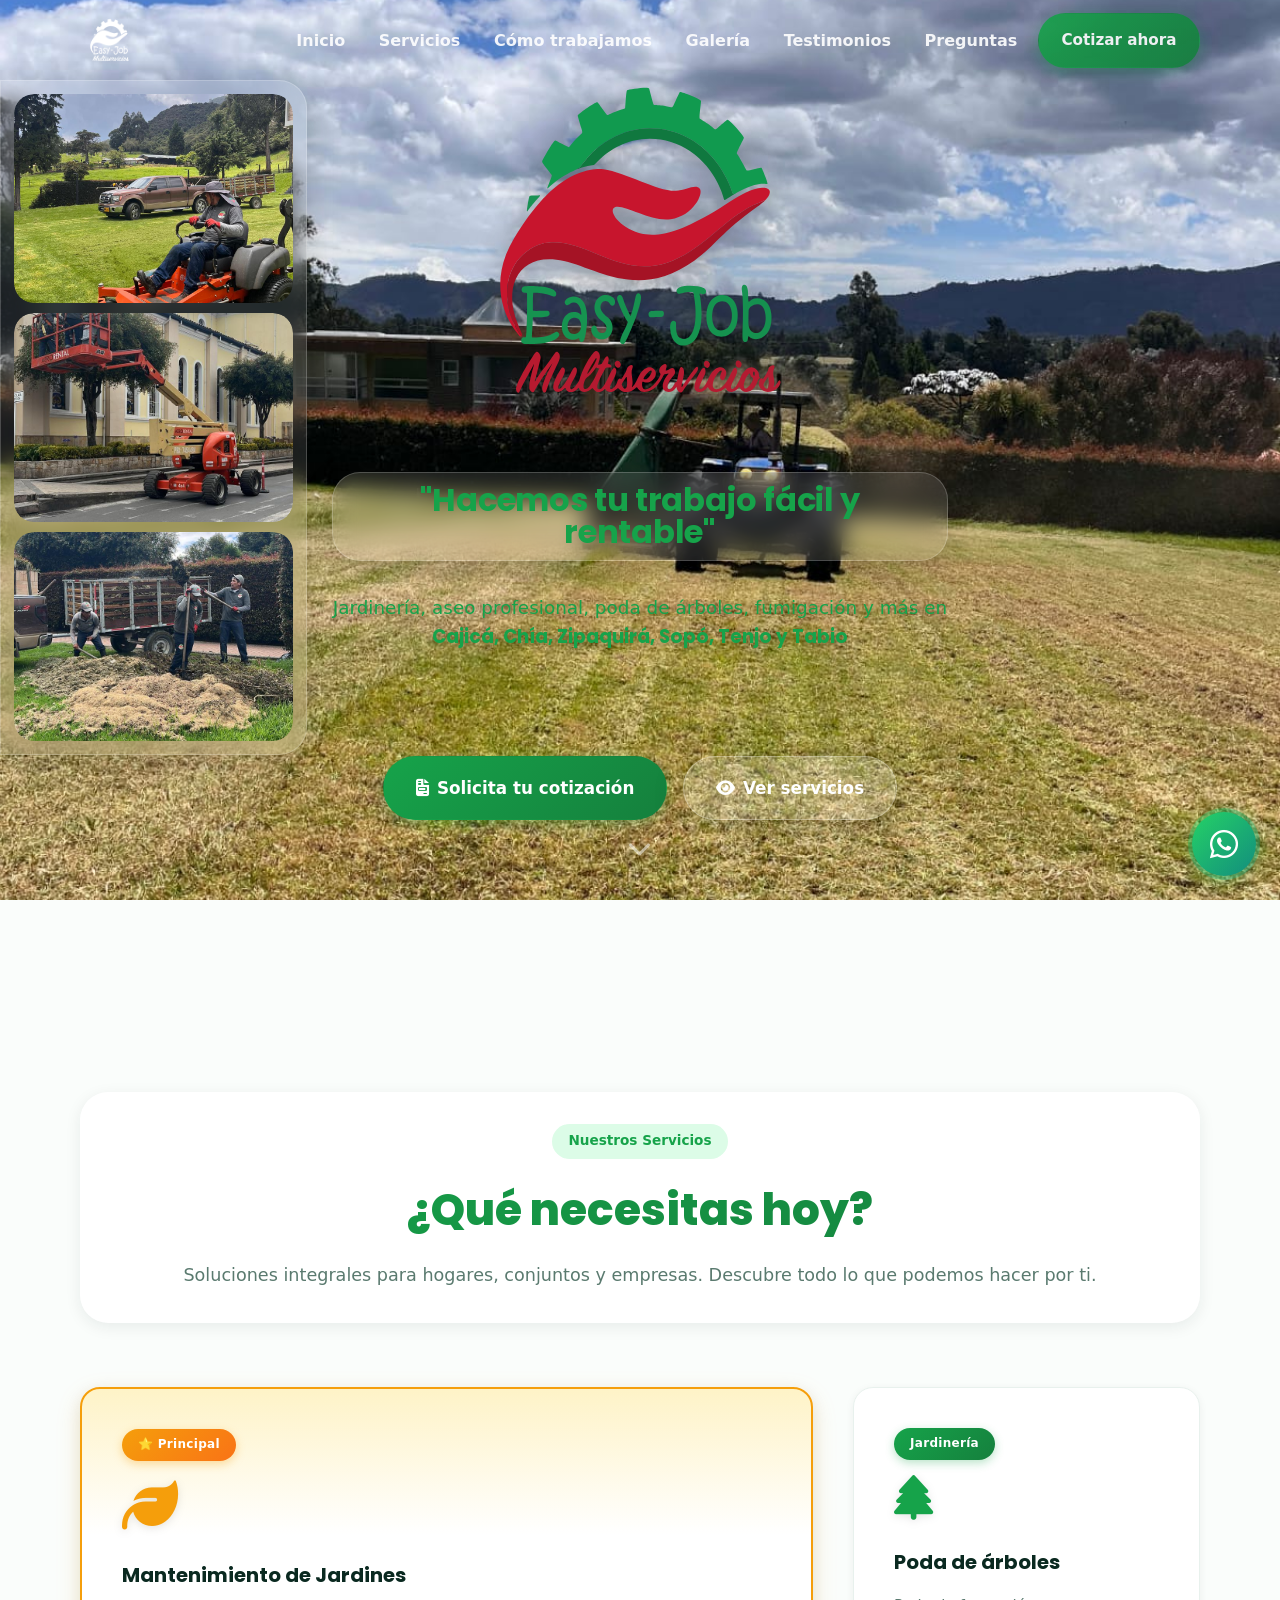
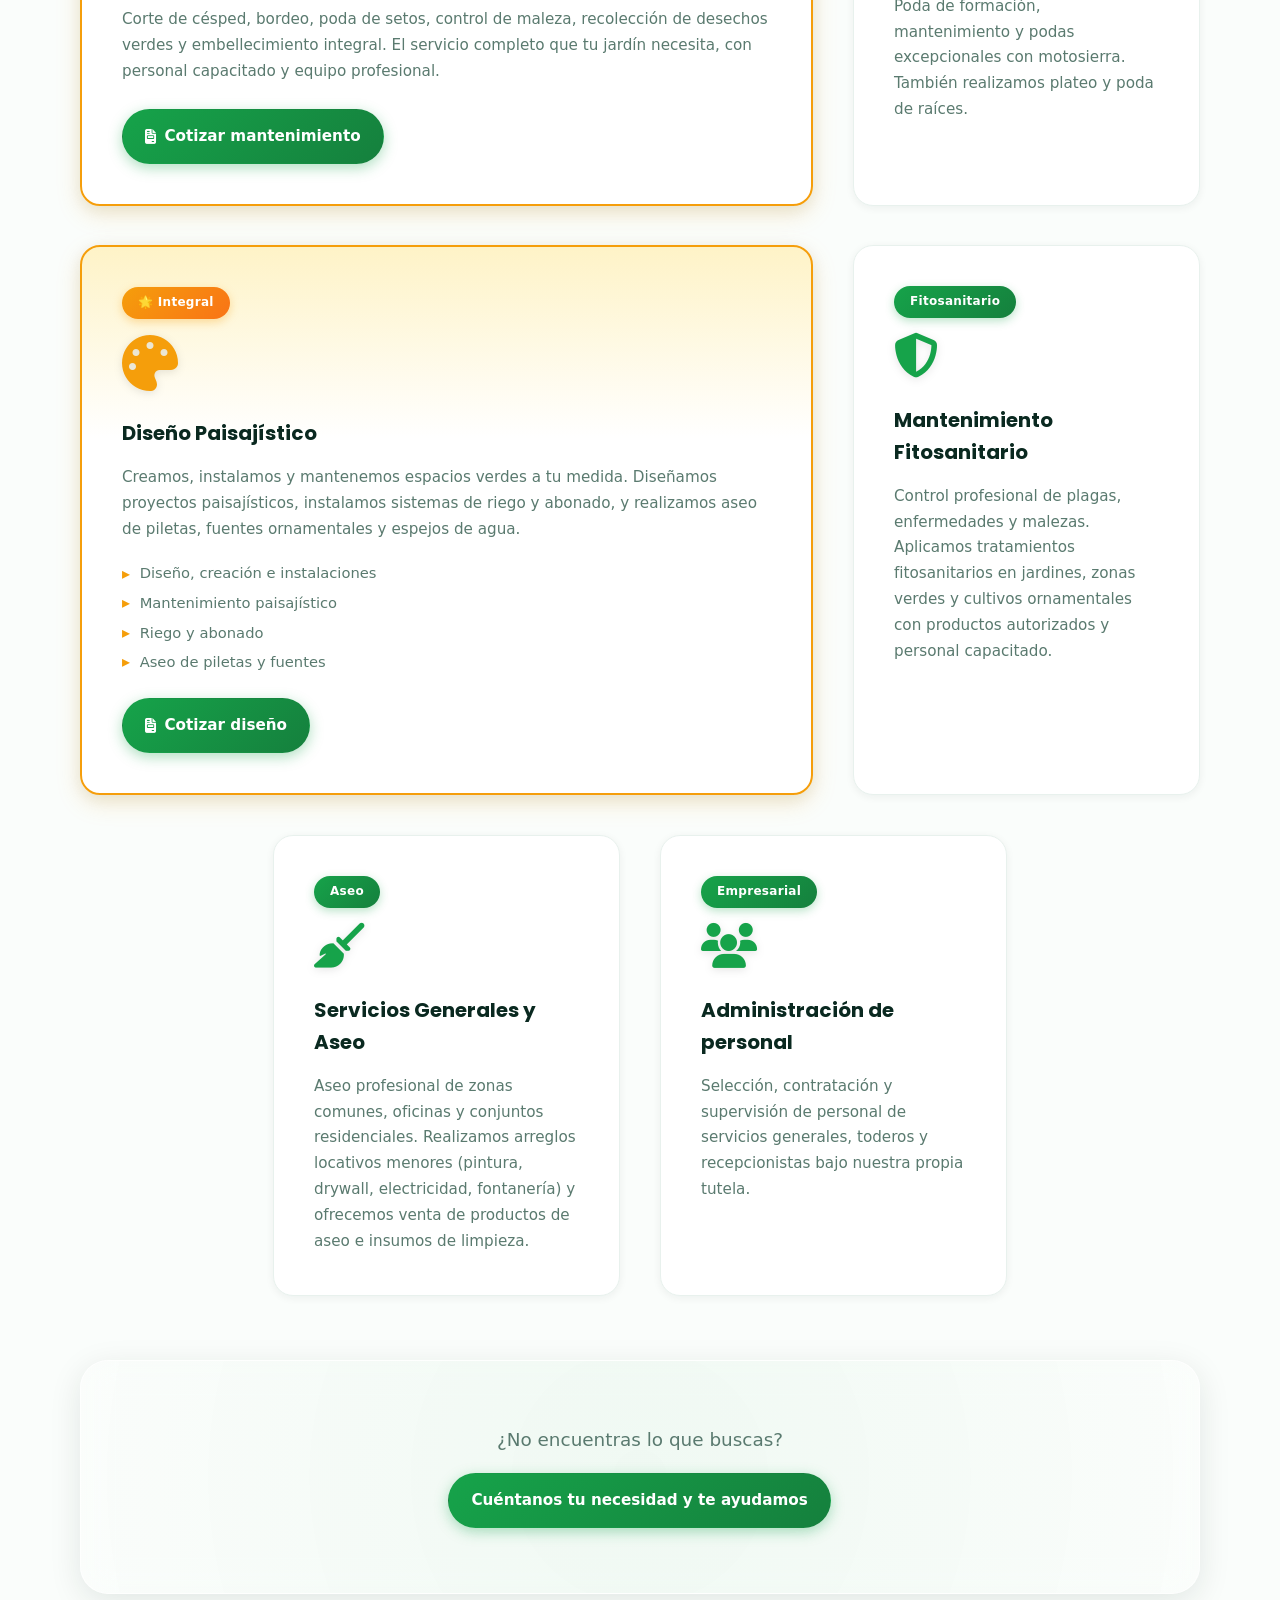
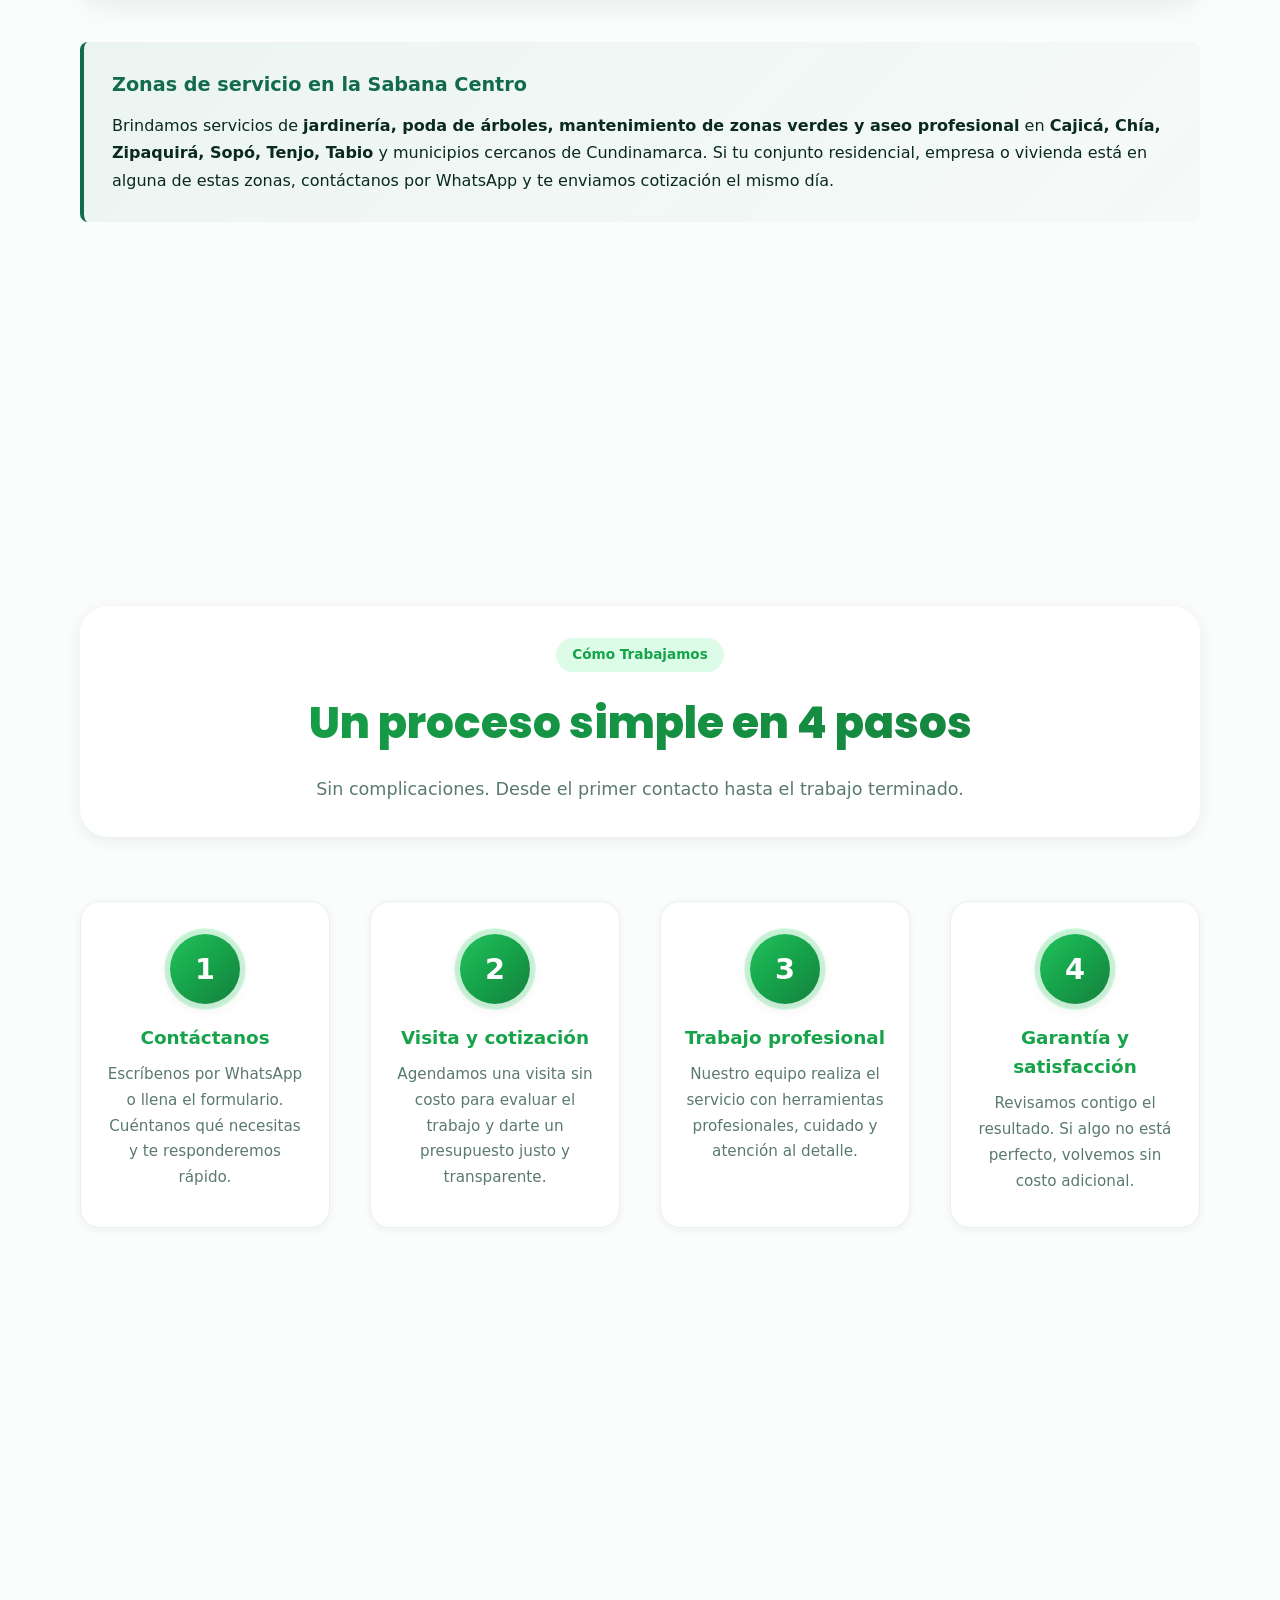
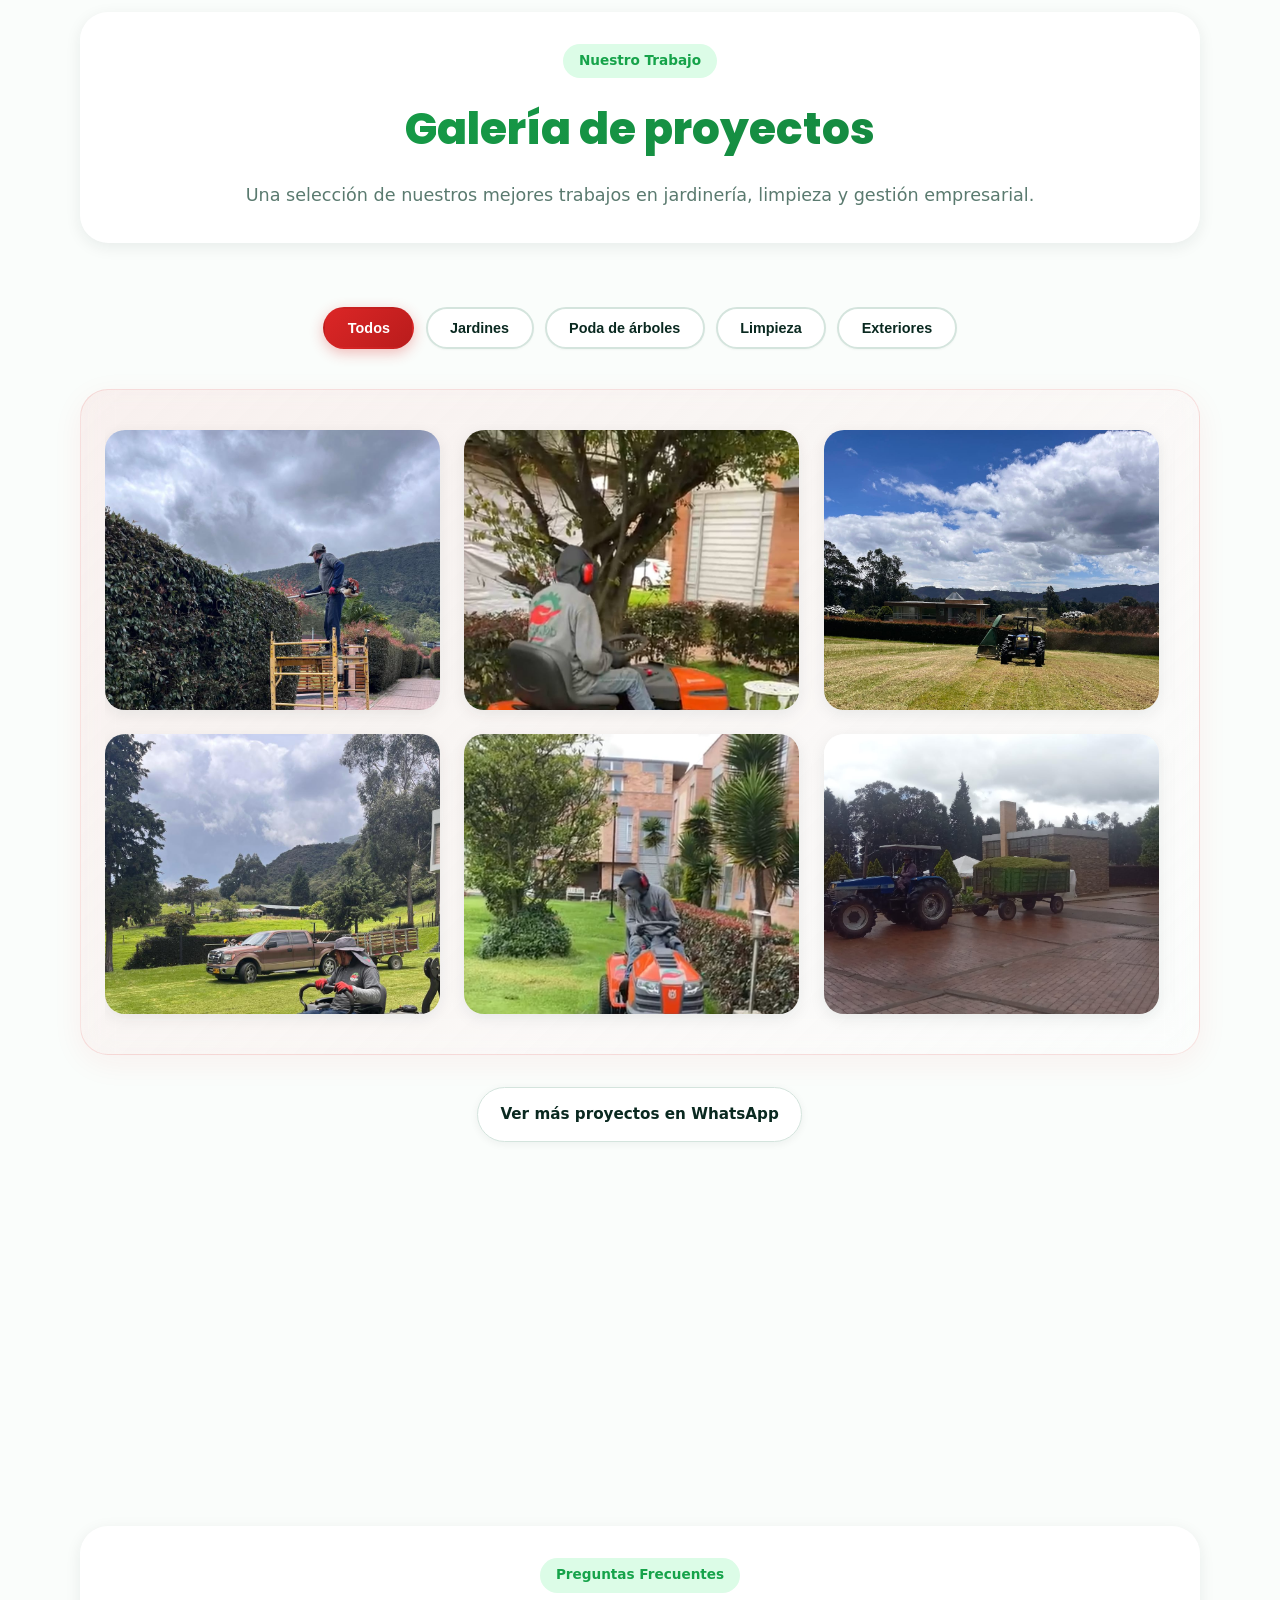
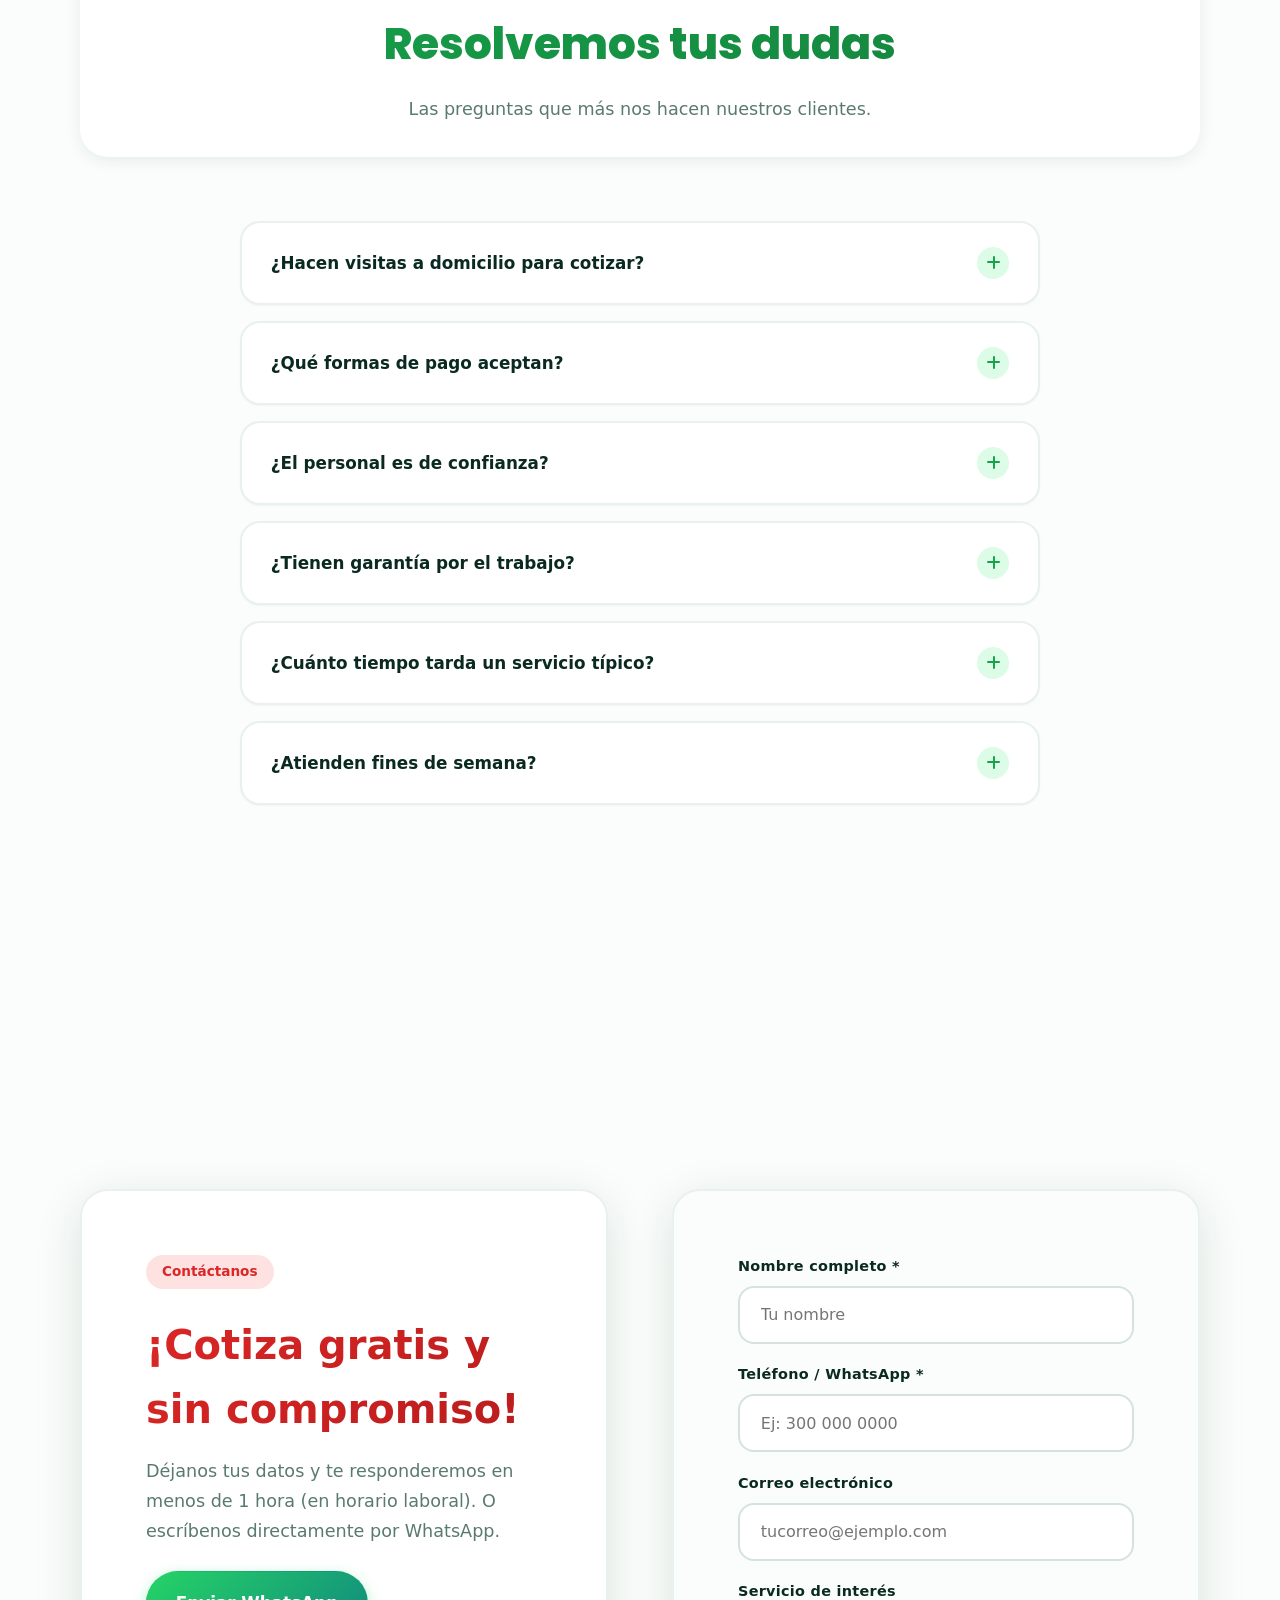
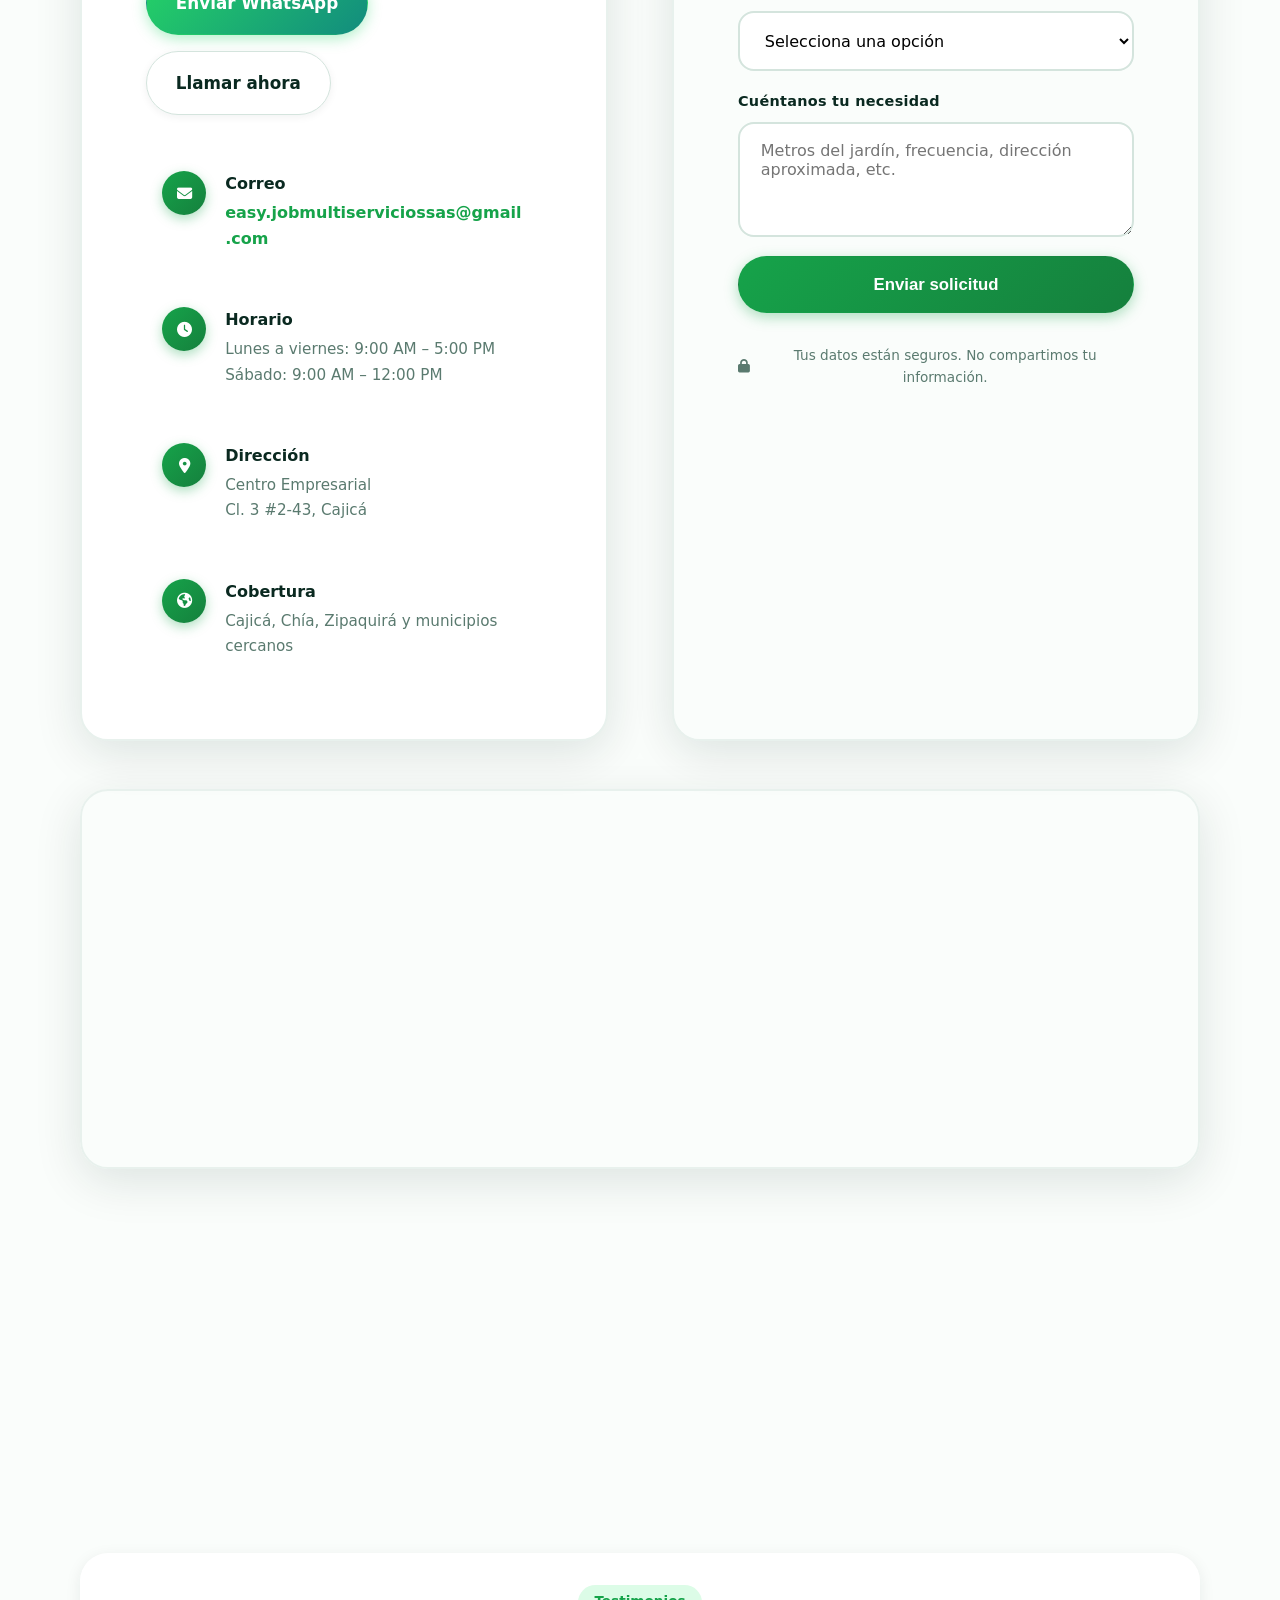
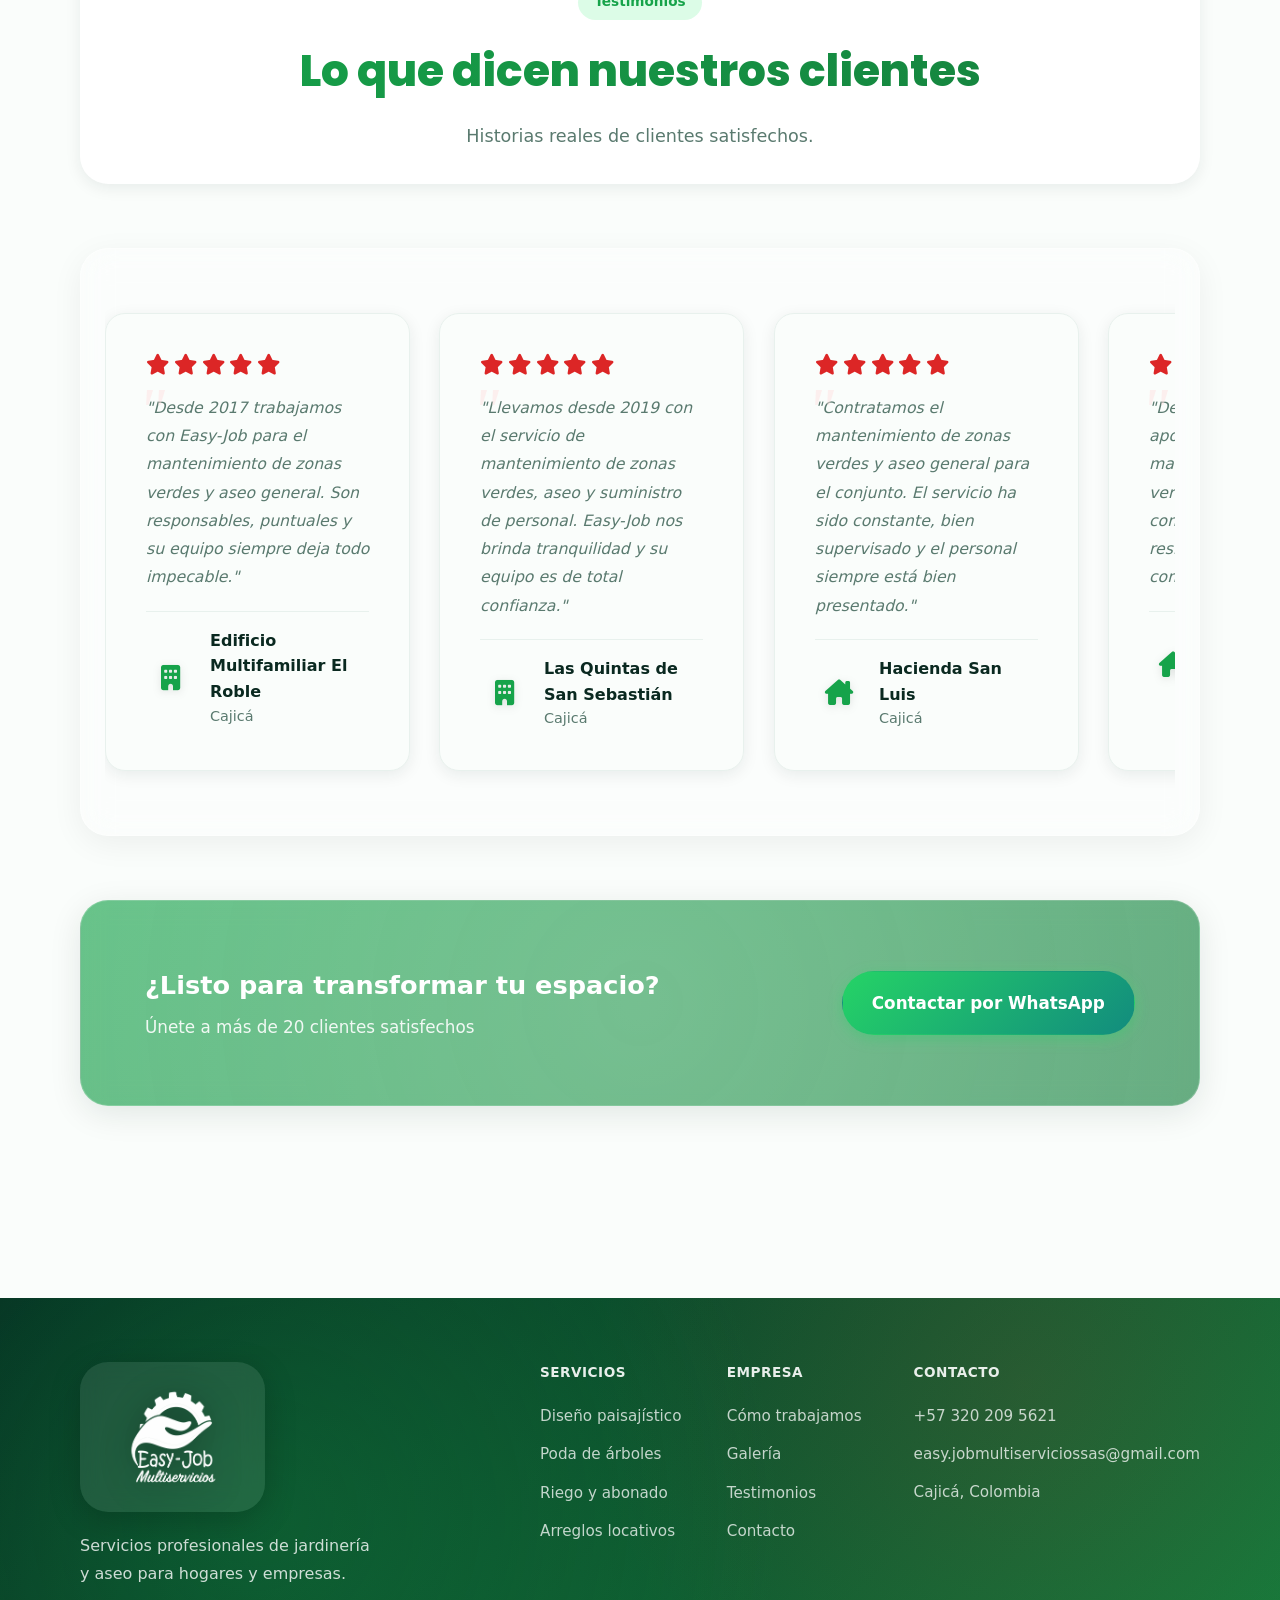
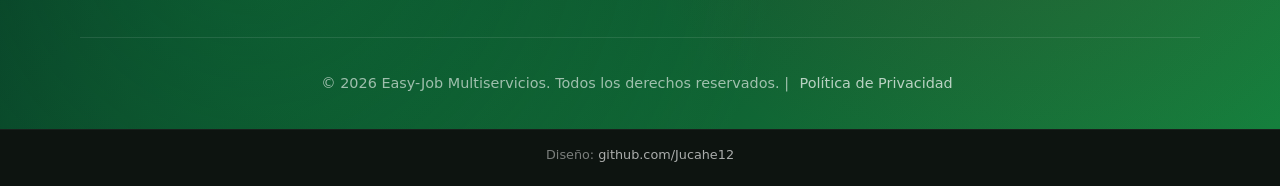
==== commit 3d2c9dc6: "feat(footer): highlight privacy link on scroll + designer credit" ====
--- a/index.html
+++ b/index.html
@@ -1750,10 +1750,15 @@
       </div>
 
       <div class="footer-bottom">
-        <p>© <span id="year"></span> Easy-Job Multiservicios. Todos los derechos reservados. | <a href="privacidad.html" style="color: rgba(255,255,255,0.7);">Política de Privacidad</a></p>
+        <p>© <span id="year"></span> Easy-Job Multiservicios. Todos los derechos reservados. | <a href="privacidad.html" class="footer-policy-link">Política de Privacidad</a></p>
       </div>
     </div>
   </footer>
+
+  <div class="designer-credit">
+    <span>Diseño:</span>
+    <a href="https://github.com/Jucahe12" target="_blank" rel="noopener noreferrer">github.com/Jucahe12</a>
+  </div>
 
   <a data-wa-msg="Hola Easy-Job, quiero una cotización" class="whatsapp-float" target="_blank" rel="noopener" aria-label="Chat WhatsApp">
     <i class="fa-brands fa-whatsapp"></i>
--- a/styles.css
+++ b/styles.css
@@ -1558,6 +1558,65 @@
   margin: 0;
   color: rgba(255,255,255,0.6);
   font-size: 0.9rem;
+}
+
+.footer-policy-link {
+  color: rgba(255,255,255,0.7);
+  text-decoration: none;
+  display: inline-block;
+  padding: 2px 6px;
+  border-radius: 4px;
+  transition: color 0.25s ease, background 0.25s ease;
+}
+
+.footer-policy-link:hover,
+.footer-policy-link:focus {
+  color: #fff;
+  background: rgba(22, 163, 74, 0.18);
+  outline: none;
+}
+
+.footer-policy-link.highlight {
+  animation: policyLinkHighlight 1.6s cubic-bezier(0.4, 0, 0.2, 1);
+}
+
+@keyframes policyLinkHighlight {
+  0% {
+    color: rgba(255,255,255,0.7);
+    background: transparent;
+    text-shadow: none;
+  }
+  20% {
+    color: #fff;
+    background: rgba(22, 163, 74, 0.3);
+    text-shadow: 0 0 8px rgba(22, 163, 74, 0.7);
+  }
+  100% {
+    color: rgba(255,255,255,0.7);
+    background: transparent;
+    text-shadow: none;
+  }
+}
+
+.designer-credit {
+  text-align: center;
+  padding: 0.9rem 0 1.3rem;
+  background: #0d1410;
+  color: rgba(255,255,255,0.45);
+  font-size: 0.8rem;
+  border-top: 1px solid rgba(255,255,255,0.05);
+}
+
+.designer-credit a {
+  color: rgba(255,255,255,0.65);
+  text-decoration: none;
+  transition: color 0.2s ease;
+}
+
+.designer-credit a:hover,
+.designer-credit a:focus {
+  color: var(--brand, #16A34A);
+  outline: none;
 }
 
 /* ====== WhatsApp Flotante ====== */
@@ -2060,11 +2119,8 @@
   color: var(--brand);
   font-weight: 700;
   margin: 0;
-  text-shadow:
-    0 2px 4px rgba(0, 0, 0, 0.8),
-    0 0 20px rgba(22, 163, 74, 0.45),
-    0 0 40px rgba(22, 163, 74, 0.25);
   letter-spacing: -0.01em;
+  line-height: 1;
 }
 
 .hero-full .hero-description {
@@ -2217,10 +2273,6 @@
   .hero-logo-wrapper {
     padding: 0.8rem 1.2rem;
     margin-bottom: 1.25rem;
-  }
-
-  .hero-subtitle {
-    margin-bottom: 1.5rem;
   }
 
   .hero-description-card {
@@ -2345,3 +2397,83 @@
   .contact-map { height: 200px; margin-top: 1rem; }
   footer { padding: 1.5rem 0 1rem; }
 }
+
+/* ============================================
+   TEMA BURGUNDY/WINE - Solo /privacidad.html
+   Actívalo con <body class="theme-red">
+   ============================================ */
+.theme-red {
+  --brand: #9F1239;
+  --brand-dark: #881337;
+  --brand-darker: #4C0519;
+  --brand-light: #FDA4AF;
+  --brand-soft: #FFE4E6;
+  --brand-fresh: #FECDD3;
+  --brand-gradient: linear-gradient(135deg, #9F1239 0%, #881337 100%);
+  --brand-gradient-accent: linear-gradient(135deg, #9F1239 0%, #BE123C 50%, #881337 100%);
+  --brand-gradient-warm: linear-gradient(135deg, #FECDD3 0%, #FDA4AF 100%);
+  --shadow-colored: 0 8px 24px rgba(159,18,57,0.20);
+}
+
+.theme-red .service-badge {
+  box-shadow: 0 3px 10px rgba(159,18,57,0.3);
+}
+
+/* Fix: que el email largo no rompa el layout en móvil */
+.theme-red .service-sub-list a {
+  overflow-wrap: anywhere;
+  word-break: break-word;
+}
+
+/* Layout horizontal de tarjetas en desktop (>= 768px) */
+@media (min-width: 768px) {
+  /* 1 sola columna: cada tarjeta ocupa todo el ancho del container */
+  .theme-red .grid-3 .service-card,
+  .theme-red .grid-3 .service-card-featured-2 {
+    flex: 0 0 100%;
+  }
+
+  /* Tarjeta horizontal: icono a la izquierda, contenido apilado a la derecha */
+  .theme-red .service-card {
+    display: grid;
+    grid-template-columns: 80px 1fr;
+    column-gap: 1.5rem;
+    row-gap: 0.5rem;
+    align-items: start;
+  }
+
+  /* El icono ocupa la primera columna, se extiende a lo alto y se centra verticalmente */
+  .theme-red .service-card .service-icon {
+    grid-column: 1;
+    grid-row: 1 / -1;
+    align-self: center;
+    font-size: 2.4rem;
+    margin: 0;
+    line-height: 1.2;
+  }
+
+  /* Badge, título, párrafo y lista se apilan en la segunda columna */
+  .theme-red .service-card .service-badge {
+    grid-column: 2;
+    grid-row: 1;
+    justify-self: start;
+    align-self: start;
+  }
+
+  .theme-red .service-card h3 {
+    grid-column: 2;
+    grid-row: 2;
+    margin: 0;
+  }
+
+  .theme-red .service-card > p {
+    grid-column: 2;
+    grid-row: 3;
+    margin: 0;
+  }
+
+  .theme-red .service-card ul.service-sub-list {
+    grid-column: 2;
+    grid-row: 4;
+  }
+}
--- a/styles.css
+++ b/styles.css
@@ -1558,6 +1558,65 @@
   margin: 0;
   color: rgba(255,255,255,0.6);
   font-size: 0.9rem;
+}
+
+.footer-policy-link {
+  color: rgba(255,255,255,0.7);
+  text-decoration: none;
+  display: inline-block;
+  padding: 2px 6px;
+  border-radius: 4px;
+  transition: color 0.25s ease, background 0.25s ease;
+}
+
+.footer-policy-link:hover,
+.footer-policy-link:focus {
+  color: #fff;
+  background: rgba(22, 163, 74, 0.18);
+  outline: none;
+}
+
+.footer-policy-link.highlight {
+  animation: policyLinkHighlight 1.6s cubic-bezier(0.4, 0, 0.2, 1);
+}
+
+@keyframes policyLinkHighlight {
+  0% {
+    color: rgba(255,255,255,0.7);
+    background: transparent;
+    text-shadow: none;
+  }
+  20% {
+    color: #fff;
+    background: rgba(22, 163, 74, 0.3);
+    text-shadow: 0 0 8px rgba(22, 163, 74, 0.7);
+  }
+  100% {
+    color: rgba(255,255,255,0.7);
+    background: transparent;
+    text-shadow: none;
+  }
+}
+
+.designer-credit {
+  text-align: center;
+  padding: 0.9rem 0 1.3rem;
+  background: #0d1410;
+  color: rgba(255,255,255,0.45);
+  font-size: 0.8rem;
+  border-top: 1px solid rgba(255,255,255,0.05);
+}
+
+.designer-credit a {
+  color: rgba(255,255,255,0.65);
+  text-decoration: none;
+  transition: color 0.2s ease;
+}
+
+.designer-credit a:hover,
+.designer-credit a:focus {
+  color: var(--brand, #16A34A);
+  outline: none;
 }
 
 /* ====== WhatsApp Flotante ====== */
@@ -2060,11 +2119,8 @@
   color: var(--brand);
   font-weight: 700;
   margin: 0;
-  text-shadow:
-    0 2px 4px rgba(0, 0, 0, 0.8),
-    0 0 20px rgba(22, 163, 74, 0.45),
-    0 0 40px rgba(22, 163, 74, 0.25);
   letter-spacing: -0.01em;
+  line-height: 1;
 }
 
 .hero-full .hero-description {
@@ -2217,10 +2273,6 @@
   .hero-logo-wrapper {
     padding: 0.8rem 1.2rem;
     margin-bottom: 1.25rem;
-  }
-
-  .hero-subtitle {
-    margin-bottom: 1.5rem;
   }
 
   .hero-description-card {
@@ -2345,3 +2397,83 @@
   .contact-map { height: 200px; margin-top: 1rem; }
   footer { padding: 1.5rem 0 1rem; }
 }
+
+/* ============================================
+   TEMA BURGUNDY/WINE - Solo /privacidad.html
+   Actívalo con <body class="theme-red">
+   ============================================ */
+.theme-red {
+  --brand: #9F1239;
+  --brand-dark: #881337;
+  --brand-darker: #4C0519;
+  --brand-light: #FDA4AF;
+  --brand-soft: #FFE4E6;
+  --brand-fresh: #FECDD3;
+  --brand-gradient: linear-gradient(135deg, #9F1239 0%, #881337 100%);
+  --brand-gradient-accent: linear-gradient(135deg, #9F1239 0%, #BE123C 50%, #881337 100%);
+  --brand-gradient-warm: linear-gradient(135deg, #FECDD3 0%, #FDA4AF 100%);
+  --shadow-colored: 0 8px 24px rgba(159,18,57,0.20);
+}
+
+.theme-red .service-badge {
+  box-shadow: 0 3px 10px rgba(159,18,57,0.3);
+}
+
+/* Fix: que el email largo no rompa el layout en móvil */
+.theme-red .service-sub-list a {
+  overflow-wrap: anywhere;
+  word-break: break-word;
+}
+
+/* Layout horizontal de tarjetas en desktop (>= 768px) */
+@media (min-width: 768px) {
+  /* 1 sola columna: cada tarjeta ocupa todo el ancho del container */
+  .theme-red .grid-3 .service-card,
+  .theme-red .grid-3 .service-card-featured-2 {
+    flex: 0 0 100%;
+  }
+
+  /* Tarjeta horizontal: icono a la izquierda, contenido apilado a la derecha */
+  .theme-red .service-card {
+    display: grid;
+    grid-template-columns: 80px 1fr;
+    column-gap: 1.5rem;
+    row-gap: 0.5rem;
+    align-items: start;
+  }
+
+  /* El icono ocupa la primera columna, se extiende a lo alto y se centra verticalmente */
+  .theme-red .service-card .service-icon {
+    grid-column: 1;
+    grid-row: 1 / -1;
+    align-self: center;
+    font-size: 2.4rem;
+    margin: 0;
+    line-height: 1.2;
+  }
+
+  /* Badge, título, párrafo y lista se apilan en la segunda columna */
+  .theme-red .service-card .service-badge {
+    grid-column: 2;
+    grid-row: 1;
+    justify-self: start;
+    align-self: start;
+  }
+
+  .theme-red .service-card h3 {
+    grid-column: 2;
+    grid-row: 2;
+    margin: 0;
+  }
+
+  .theme-red .service-card > p {
+    grid-column: 2;
+    grid-row: 3;
+    margin: 0;
+  }
+
+  .theme-red .service-card ul.service-sub-list {
+    grid-column: 2;
+    grid-row: 4;
+  }
+}
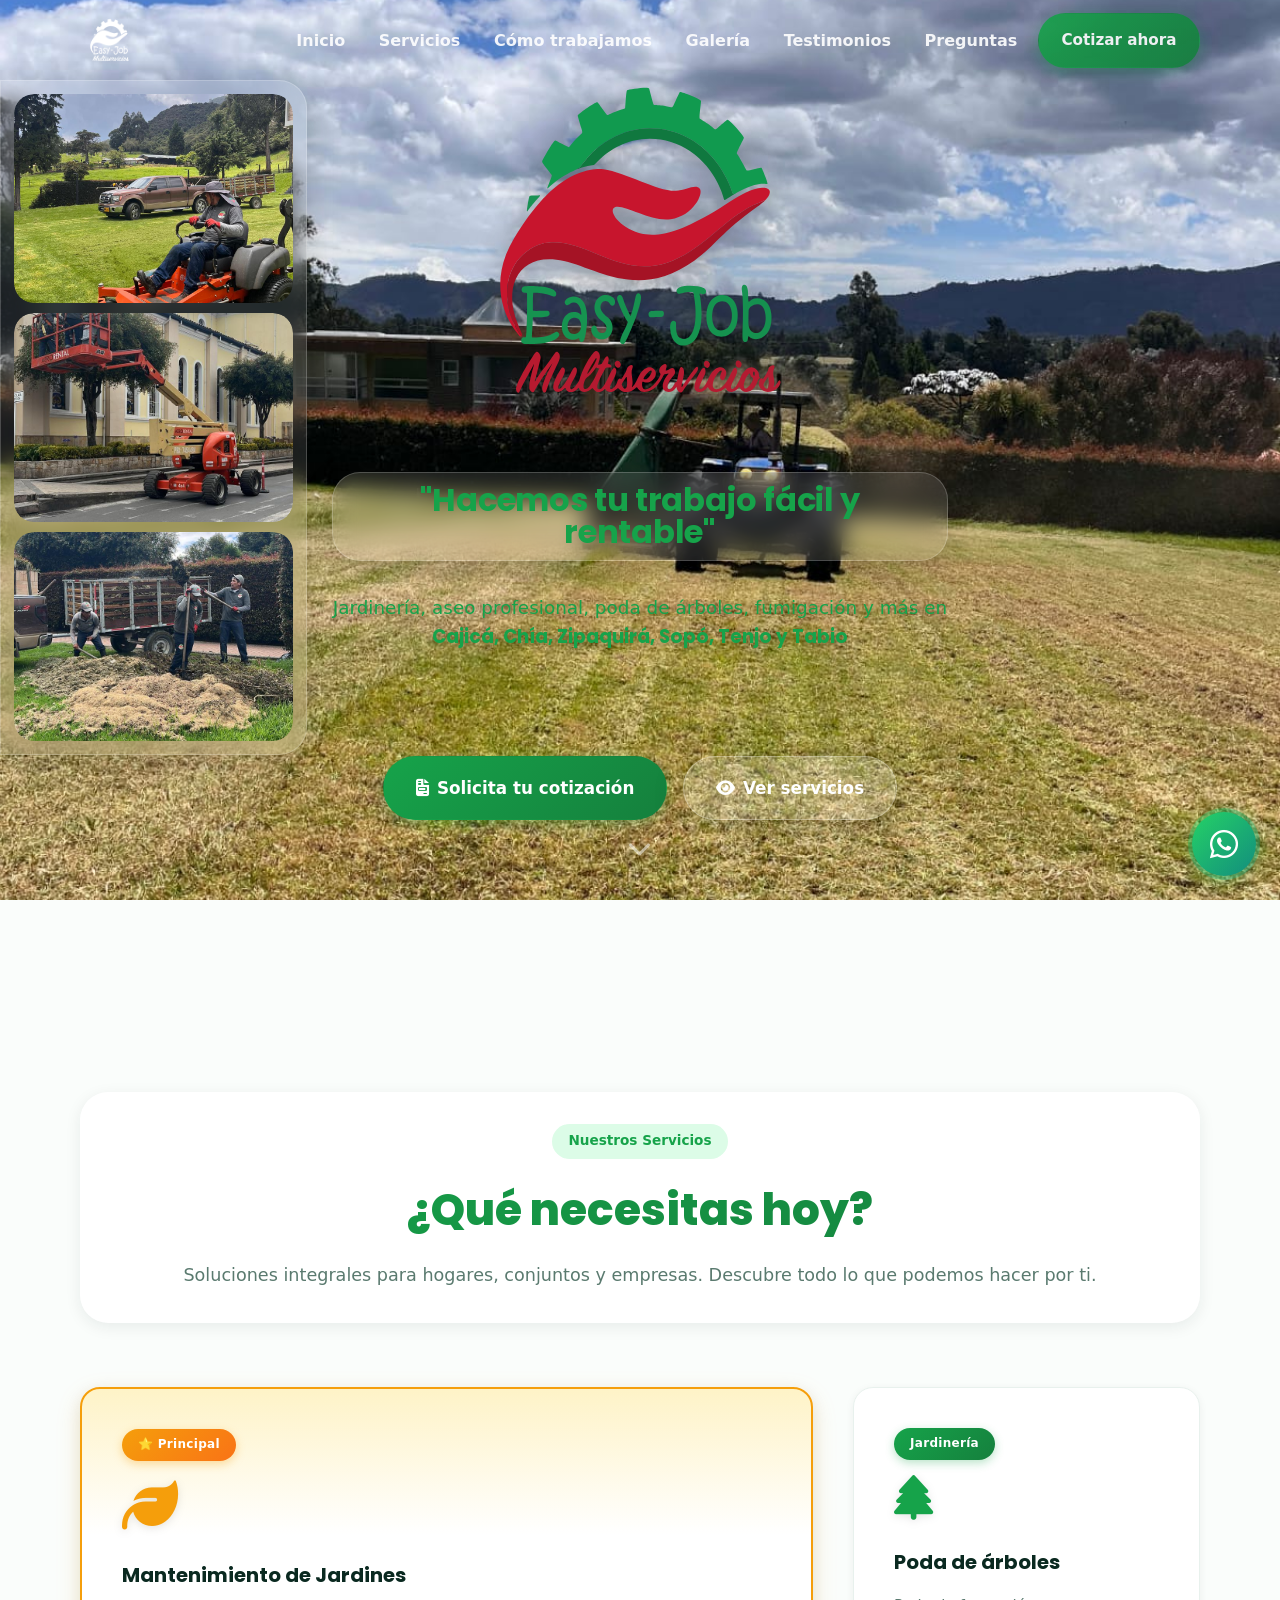
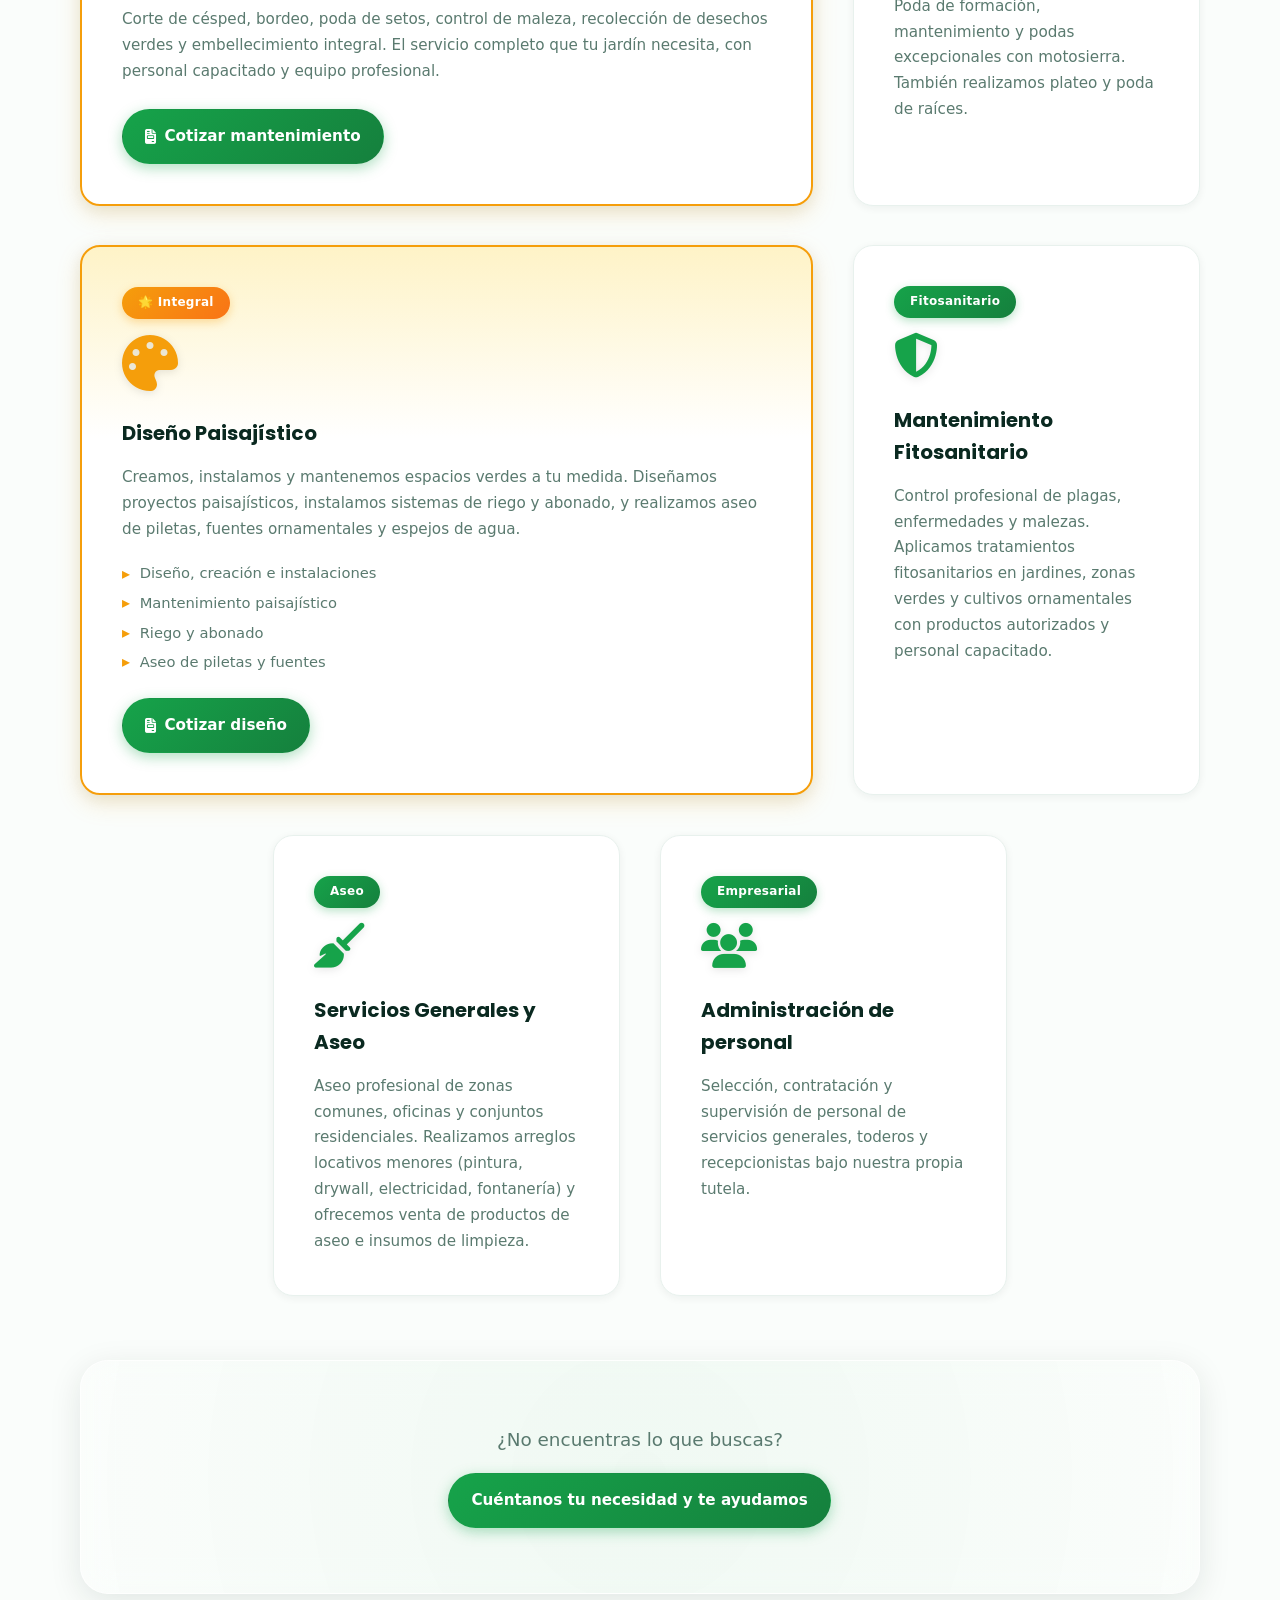
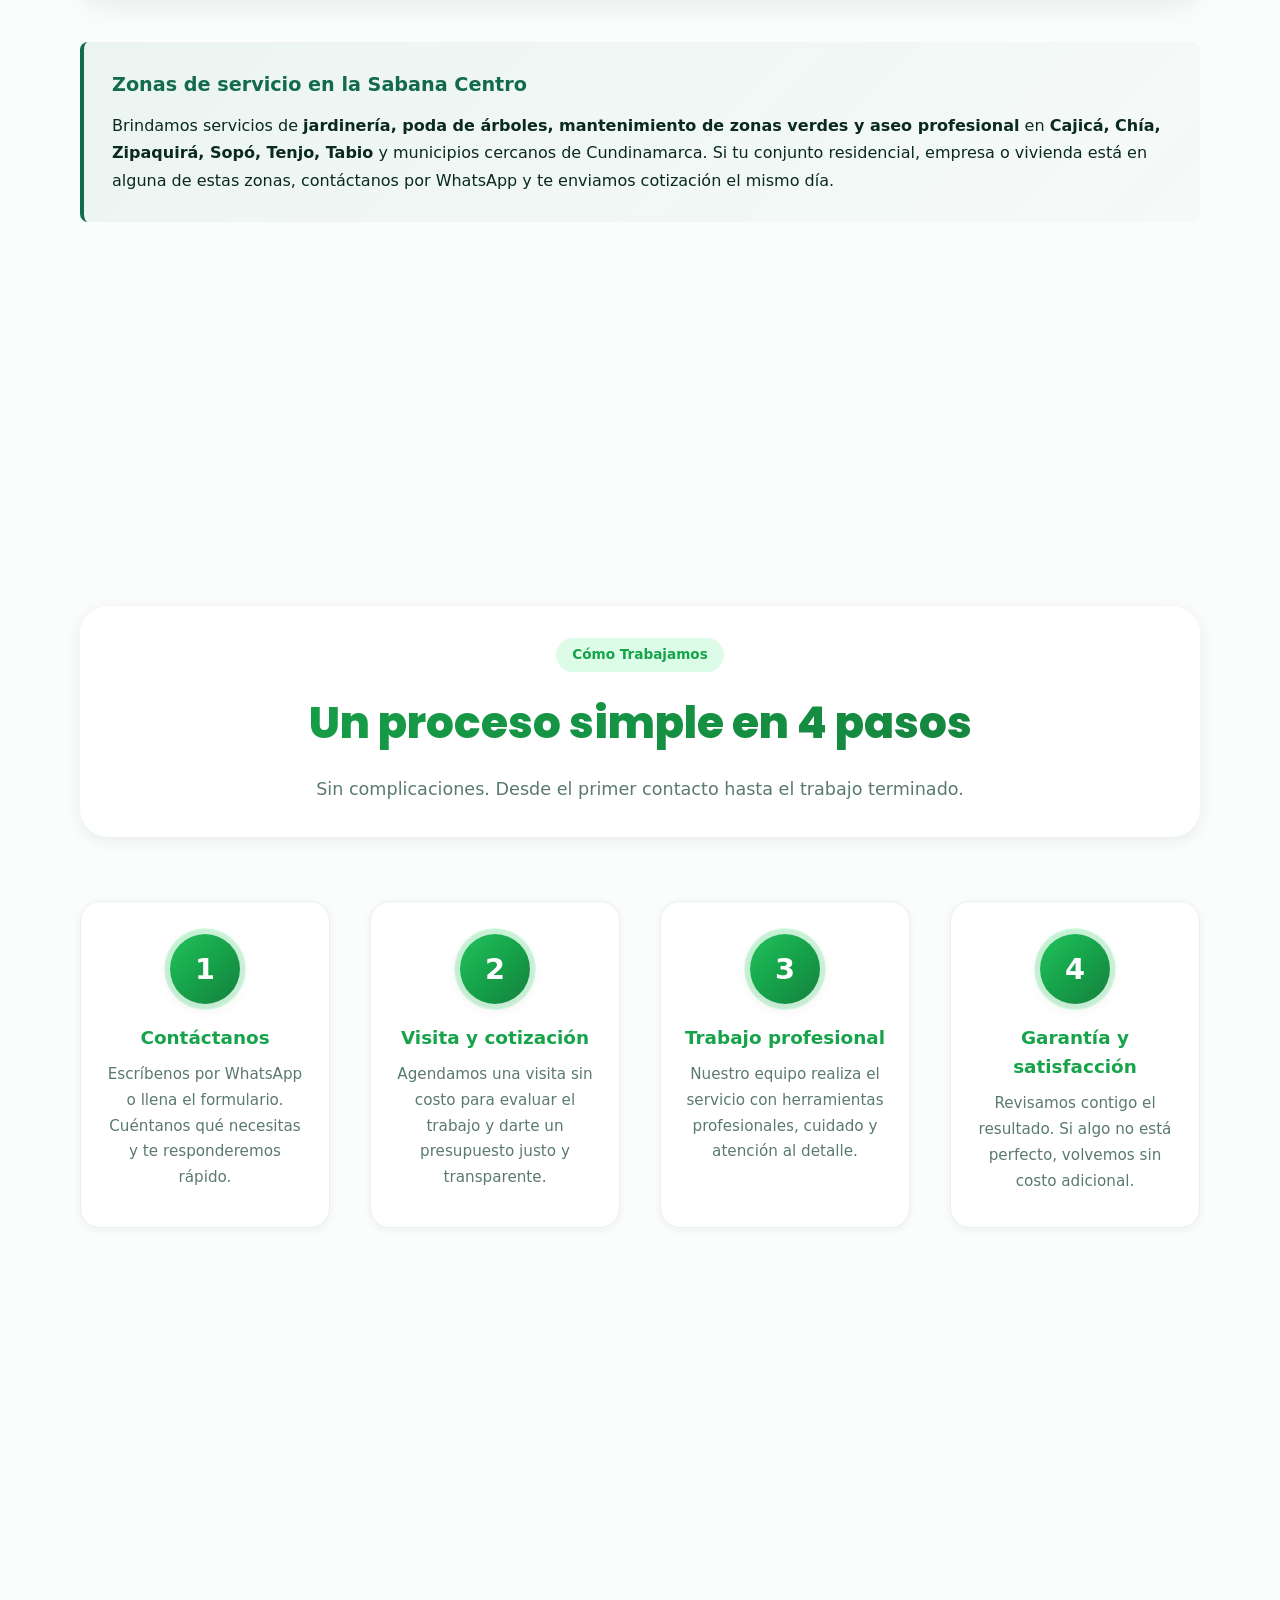
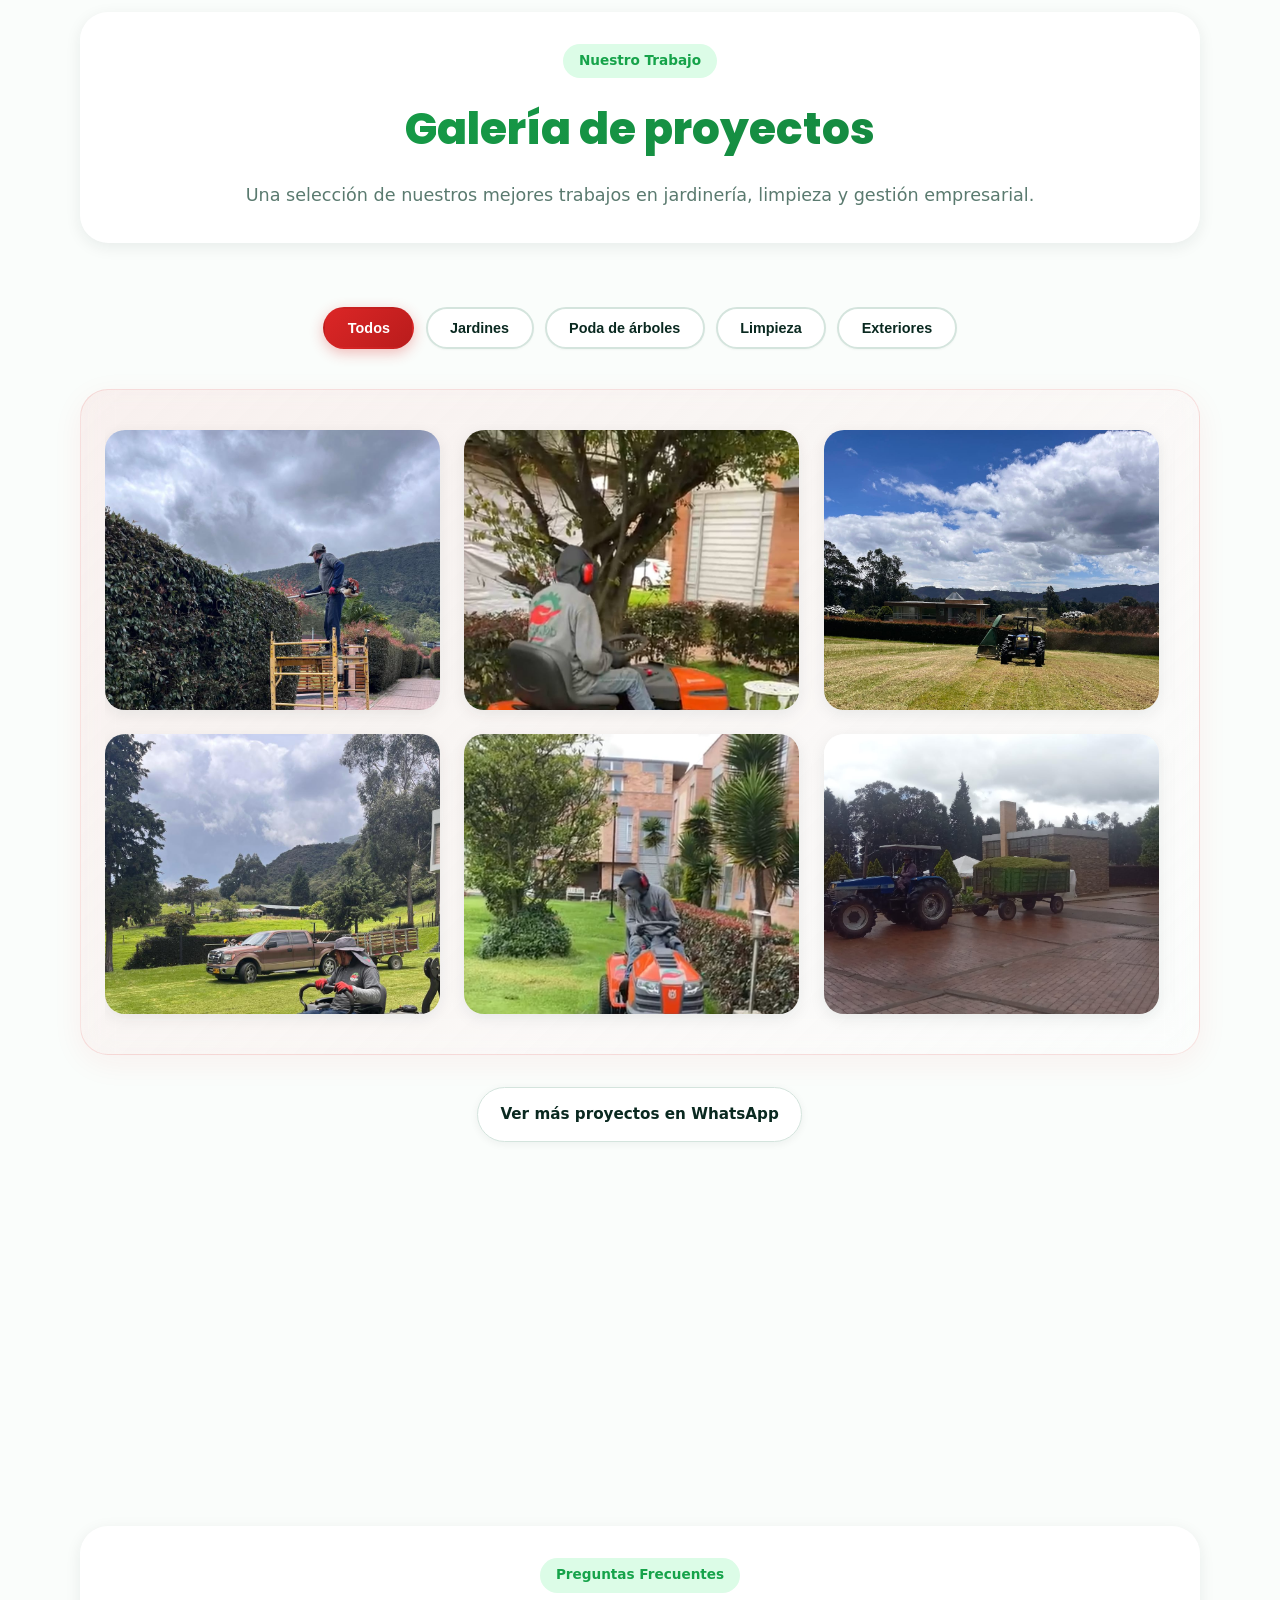
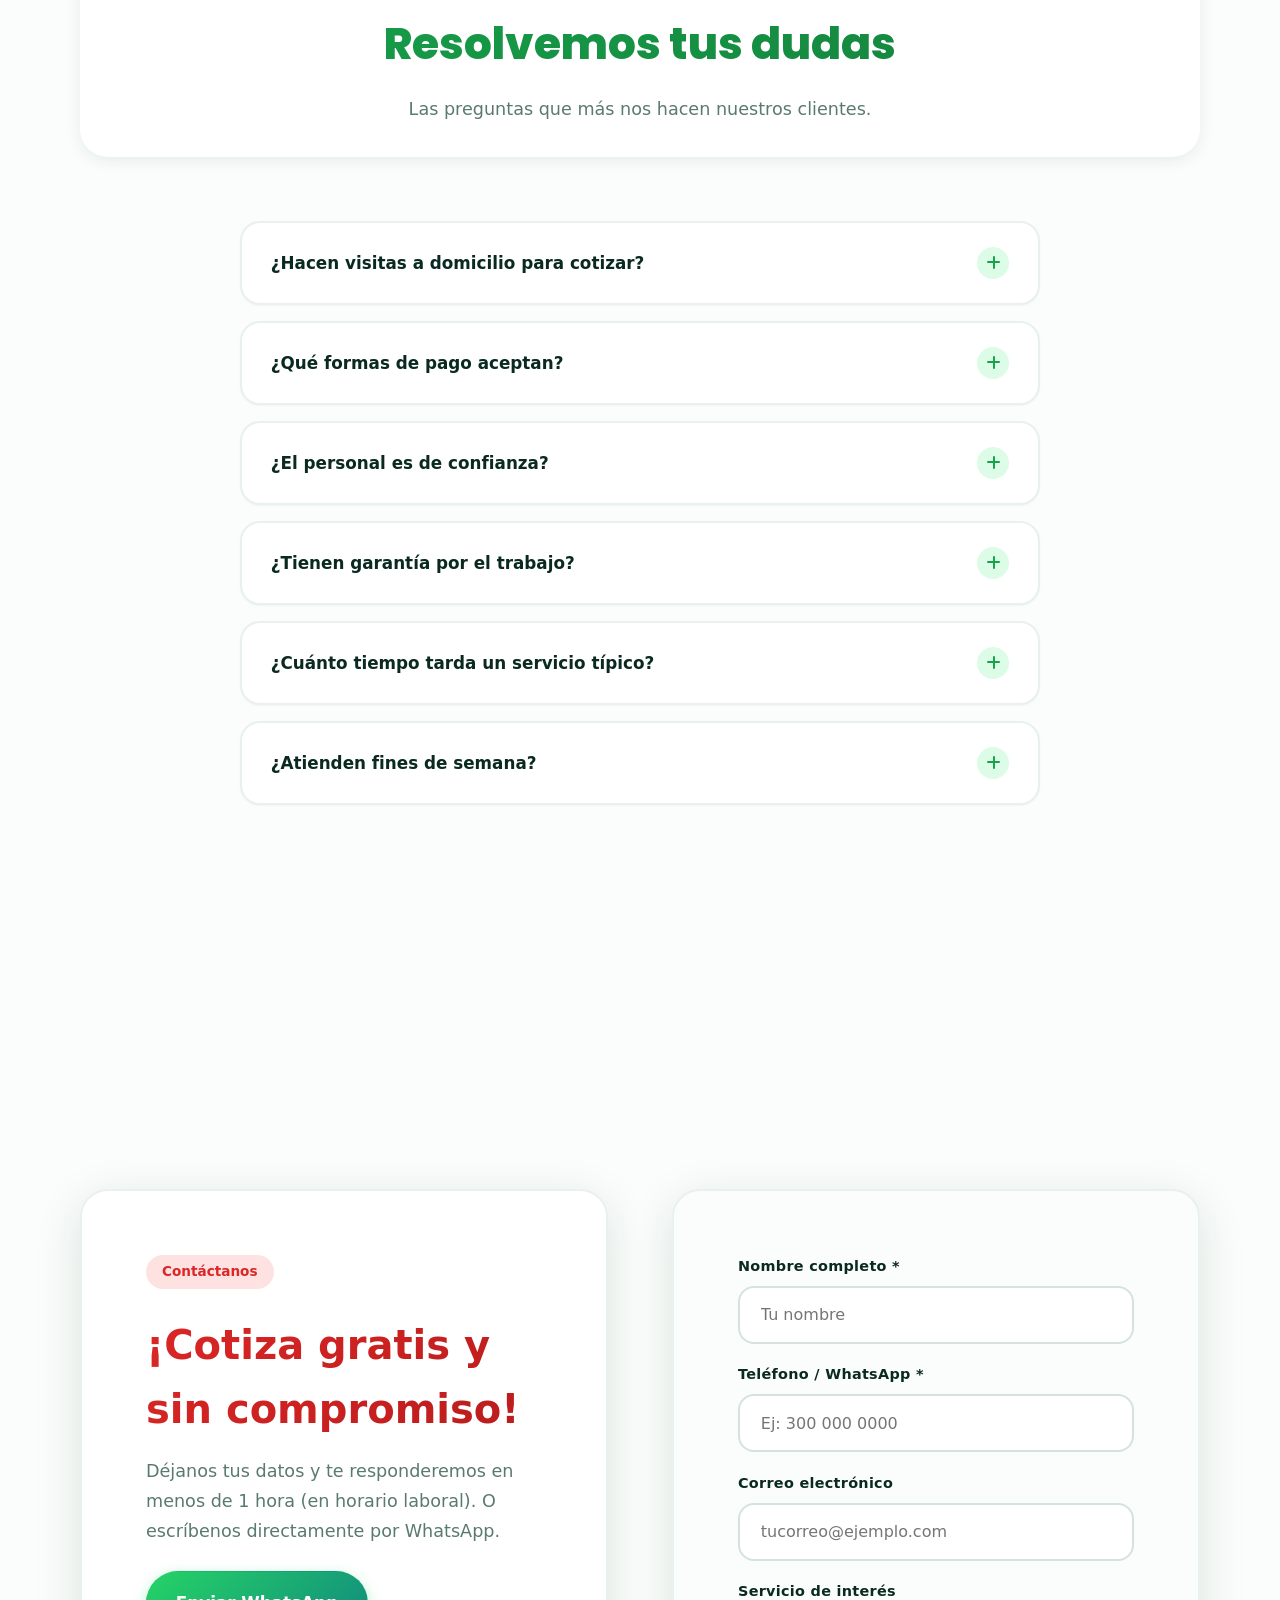
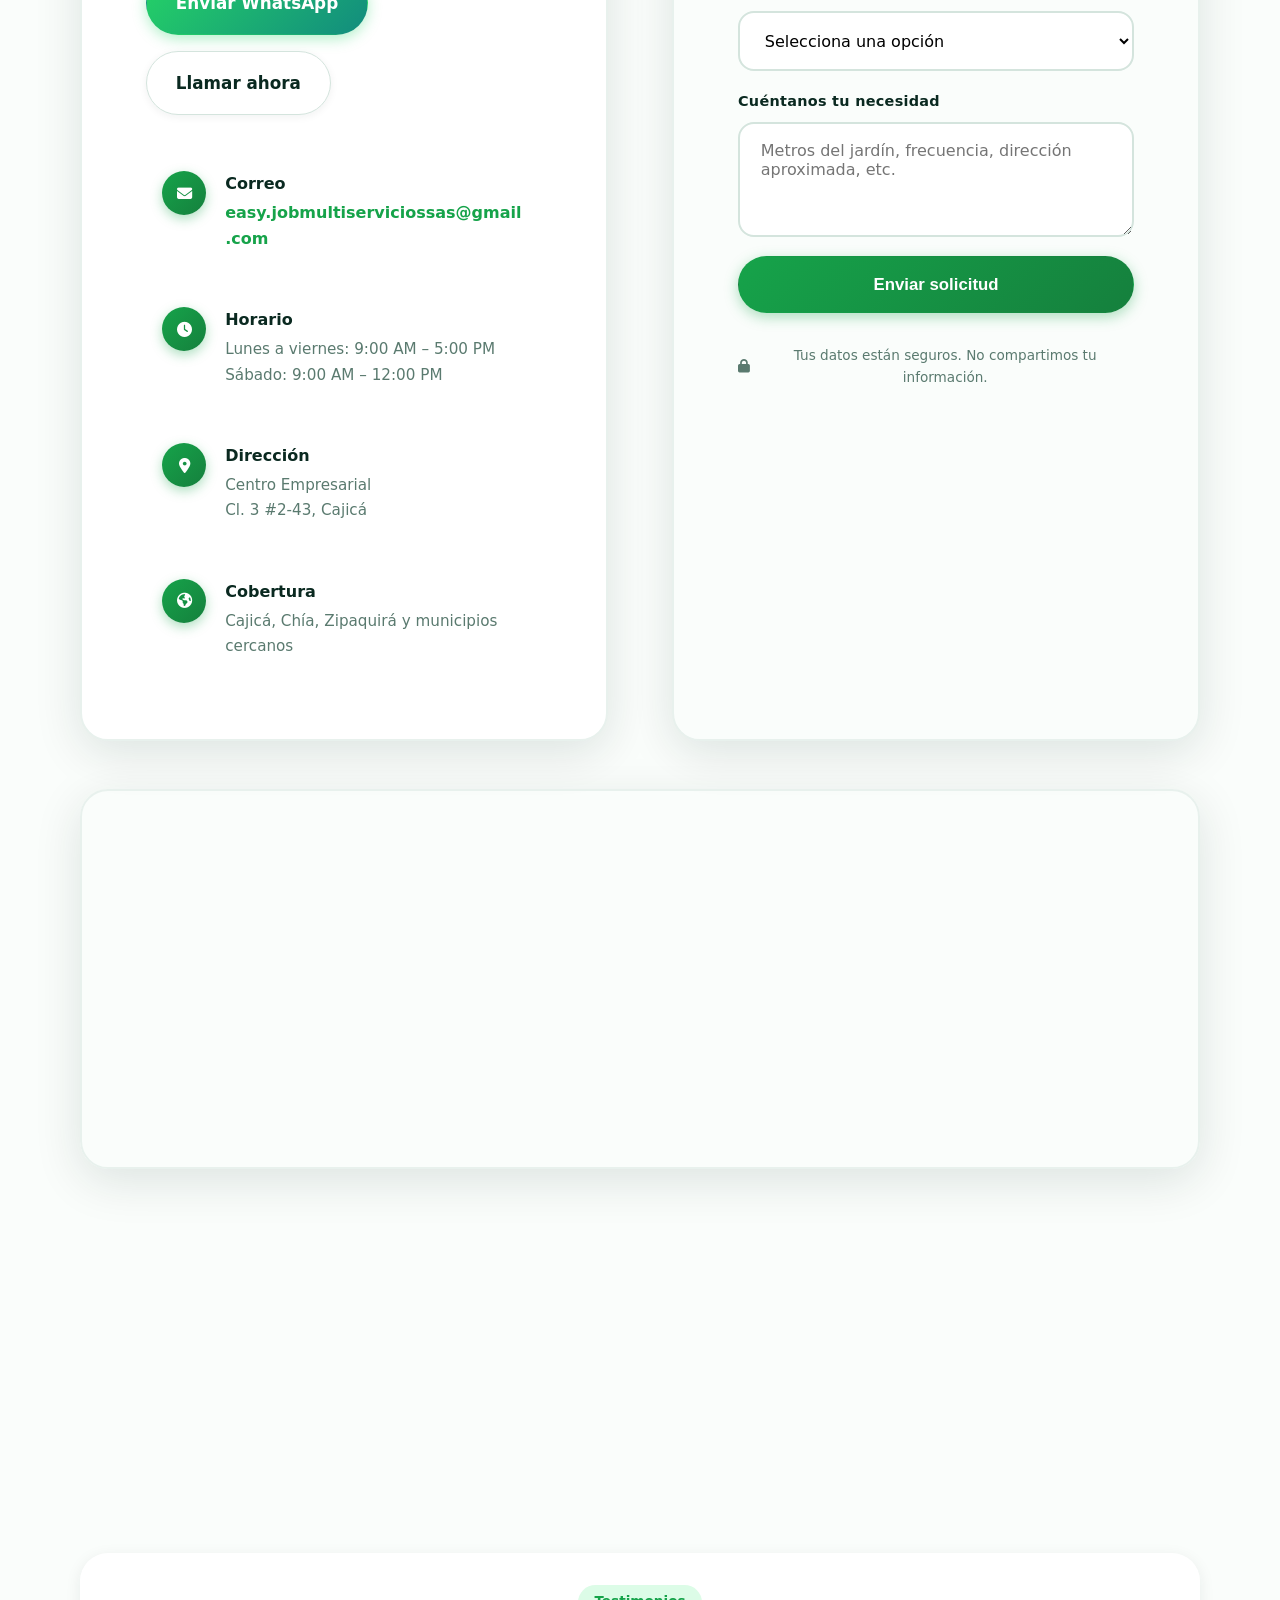
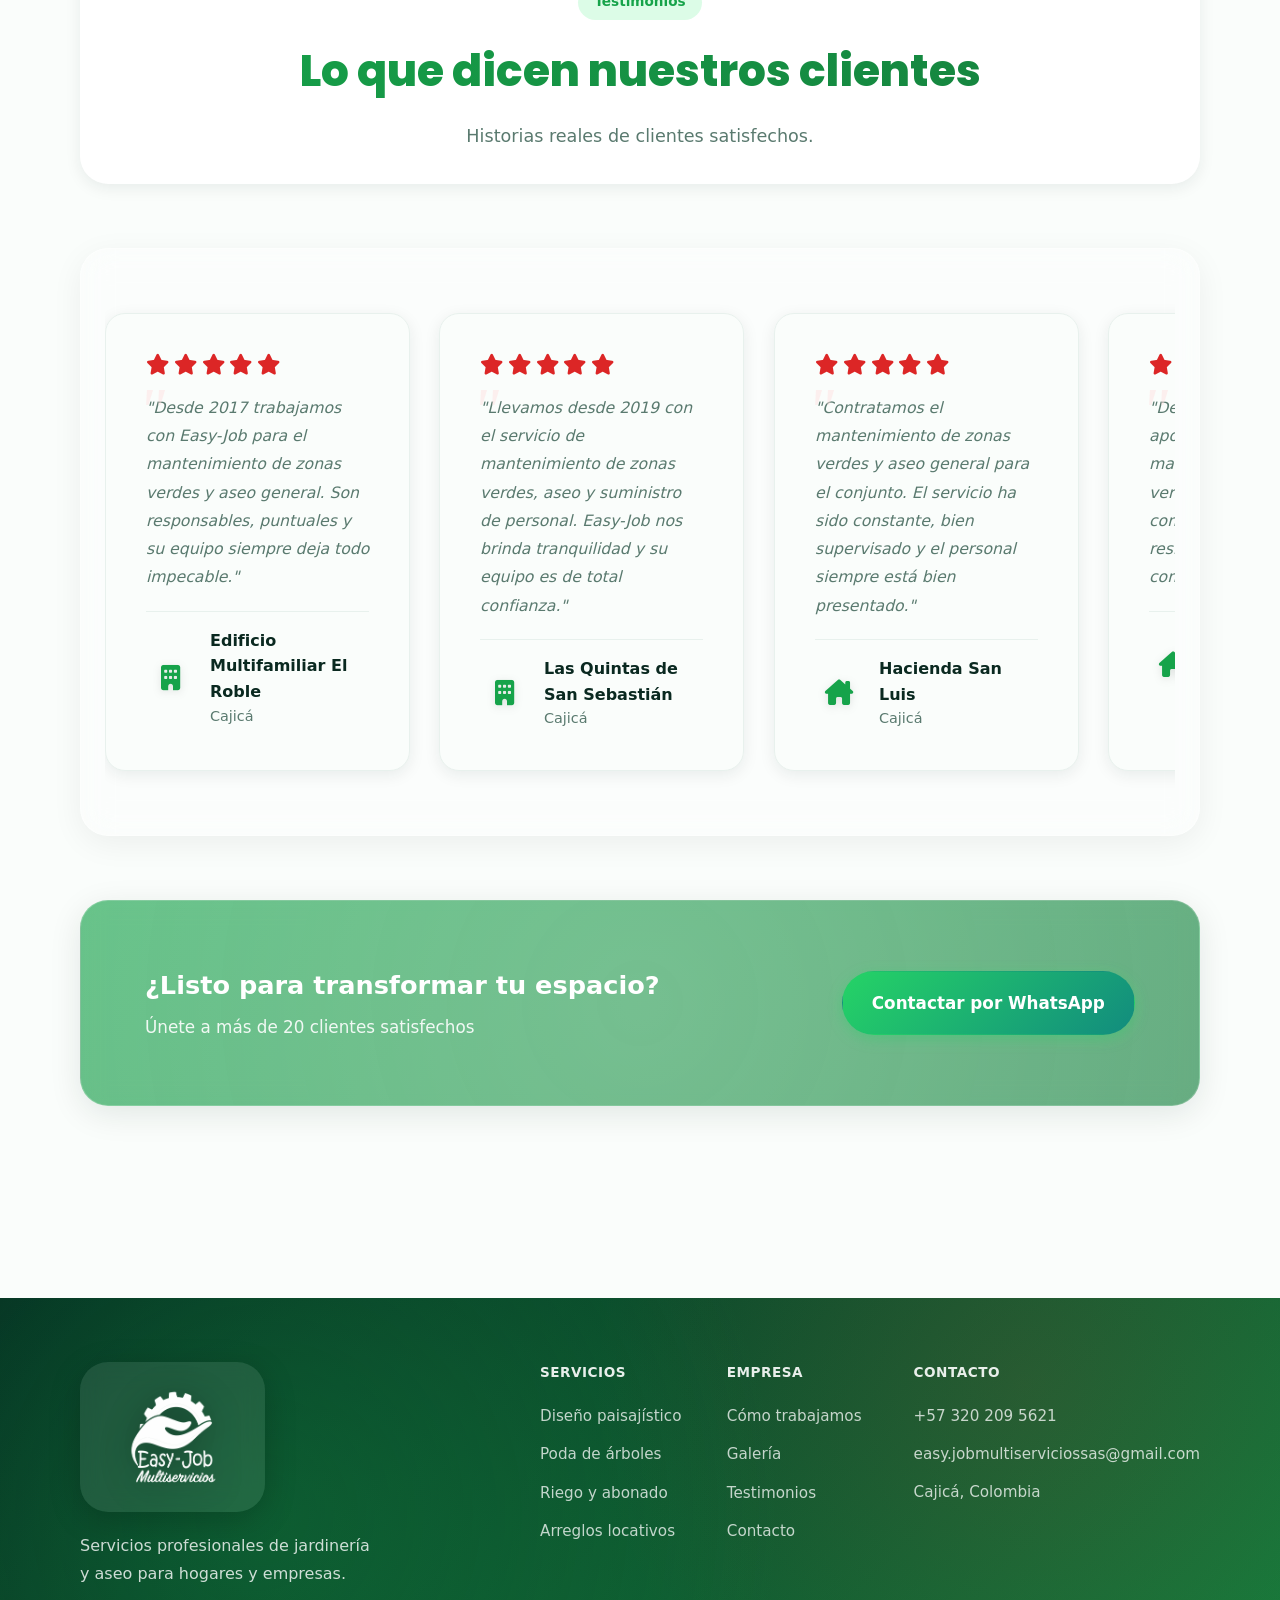
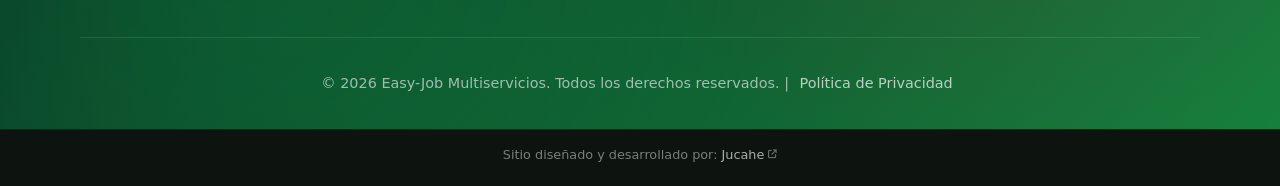
==== commit 2647f202: "feat(footer): credit links to LinkedIn profile with external-link icon" ====
--- a/index.html
+++ b/index.html
@@ -1756,8 +1756,11 @@
   </footer>
 
   <div class="designer-credit">
-    <span>Diseño:</span>
-    <a href="https://github.com/Jucahe12" target="_blank" rel="noopener noreferrer">github.com/Jucahe12</a>
+    <span>Sitio diseñado y desarrollado por:</span>
+    <a href="https://www.linkedin.com/in/julian-cardona-system-d/" target="_blank" rel="noopener noreferrer">
+      Jucahe
+      <i class="fa-solid fa-arrow-up-right-from-square" aria-hidden="true"></i>
+    </a>
   </div>
 
   <a data-wa-msg="Hola Easy-Job, quiero una cotización" class="whatsapp-float" target="_blank" rel="noopener" aria-label="Chat WhatsApp">
--- a/styles.css
+++ b/styles.css
@@ -1611,6 +1611,19 @@
   color: rgba(255,255,255,0.65);
   text-decoration: none;
   transition: color 0.2s ease;
+  display: inline-flex;
+  align-items: center;
+  gap: 0.3em;
+}
+
+.designer-credit a i {
+  font-size: 0.7em;
+  opacity: 0.6;
+  transition: opacity 0.2s ease;
+}
+
+.designer-credit a:hover i {
+  opacity: 1;
 }
 
 .designer-credit a:hover,
--- a/styles.css
+++ b/styles.css
@@ -1611,6 +1611,19 @@
   color: rgba(255,255,255,0.65);
   text-decoration: none;
   transition: color 0.2s ease;
+  display: inline-flex;
+  align-items: center;
+  gap: 0.3em;
+}
+
+.designer-credit a i {
+  font-size: 0.7em;
+  opacity: 0.6;
+  transition: opacity 0.2s ease;
+}
+
+.designer-credit a:hover i {
+  opacity: 1;
 }
 
 .designer-credit a:hover,
